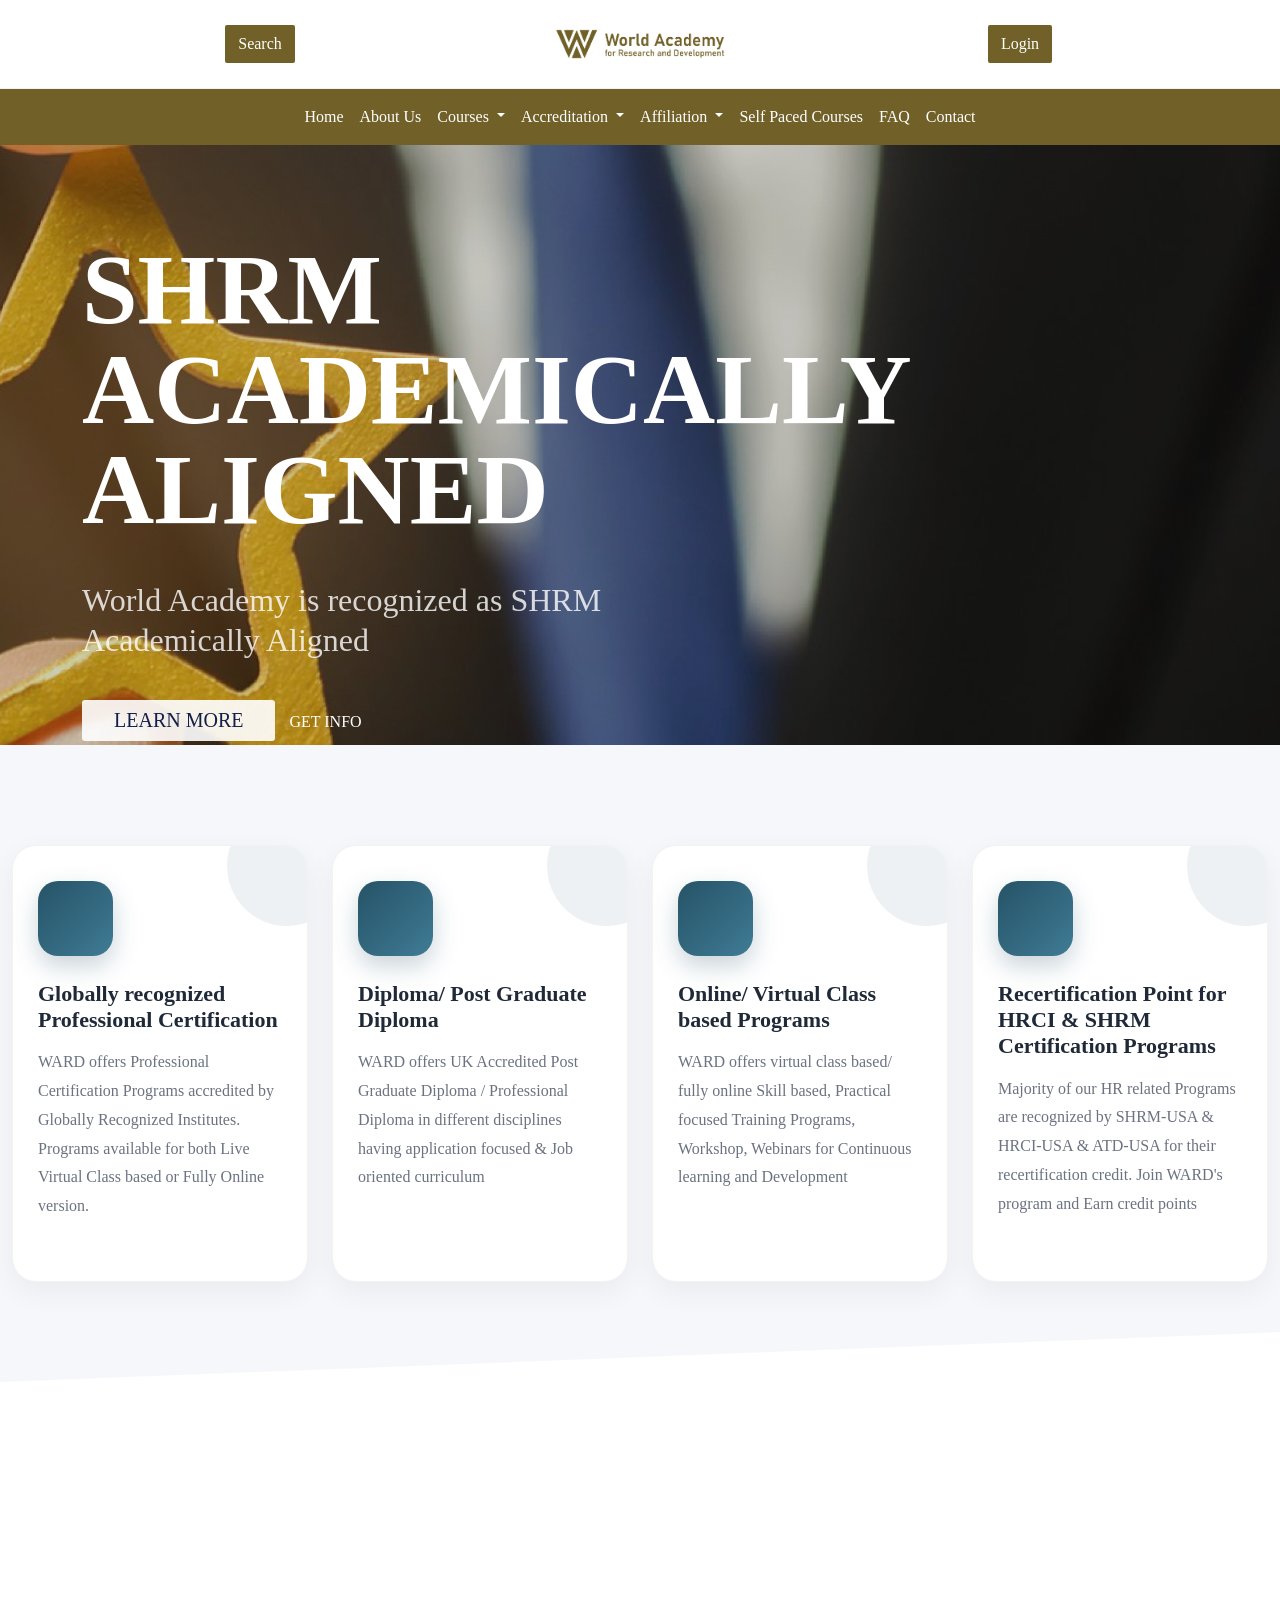
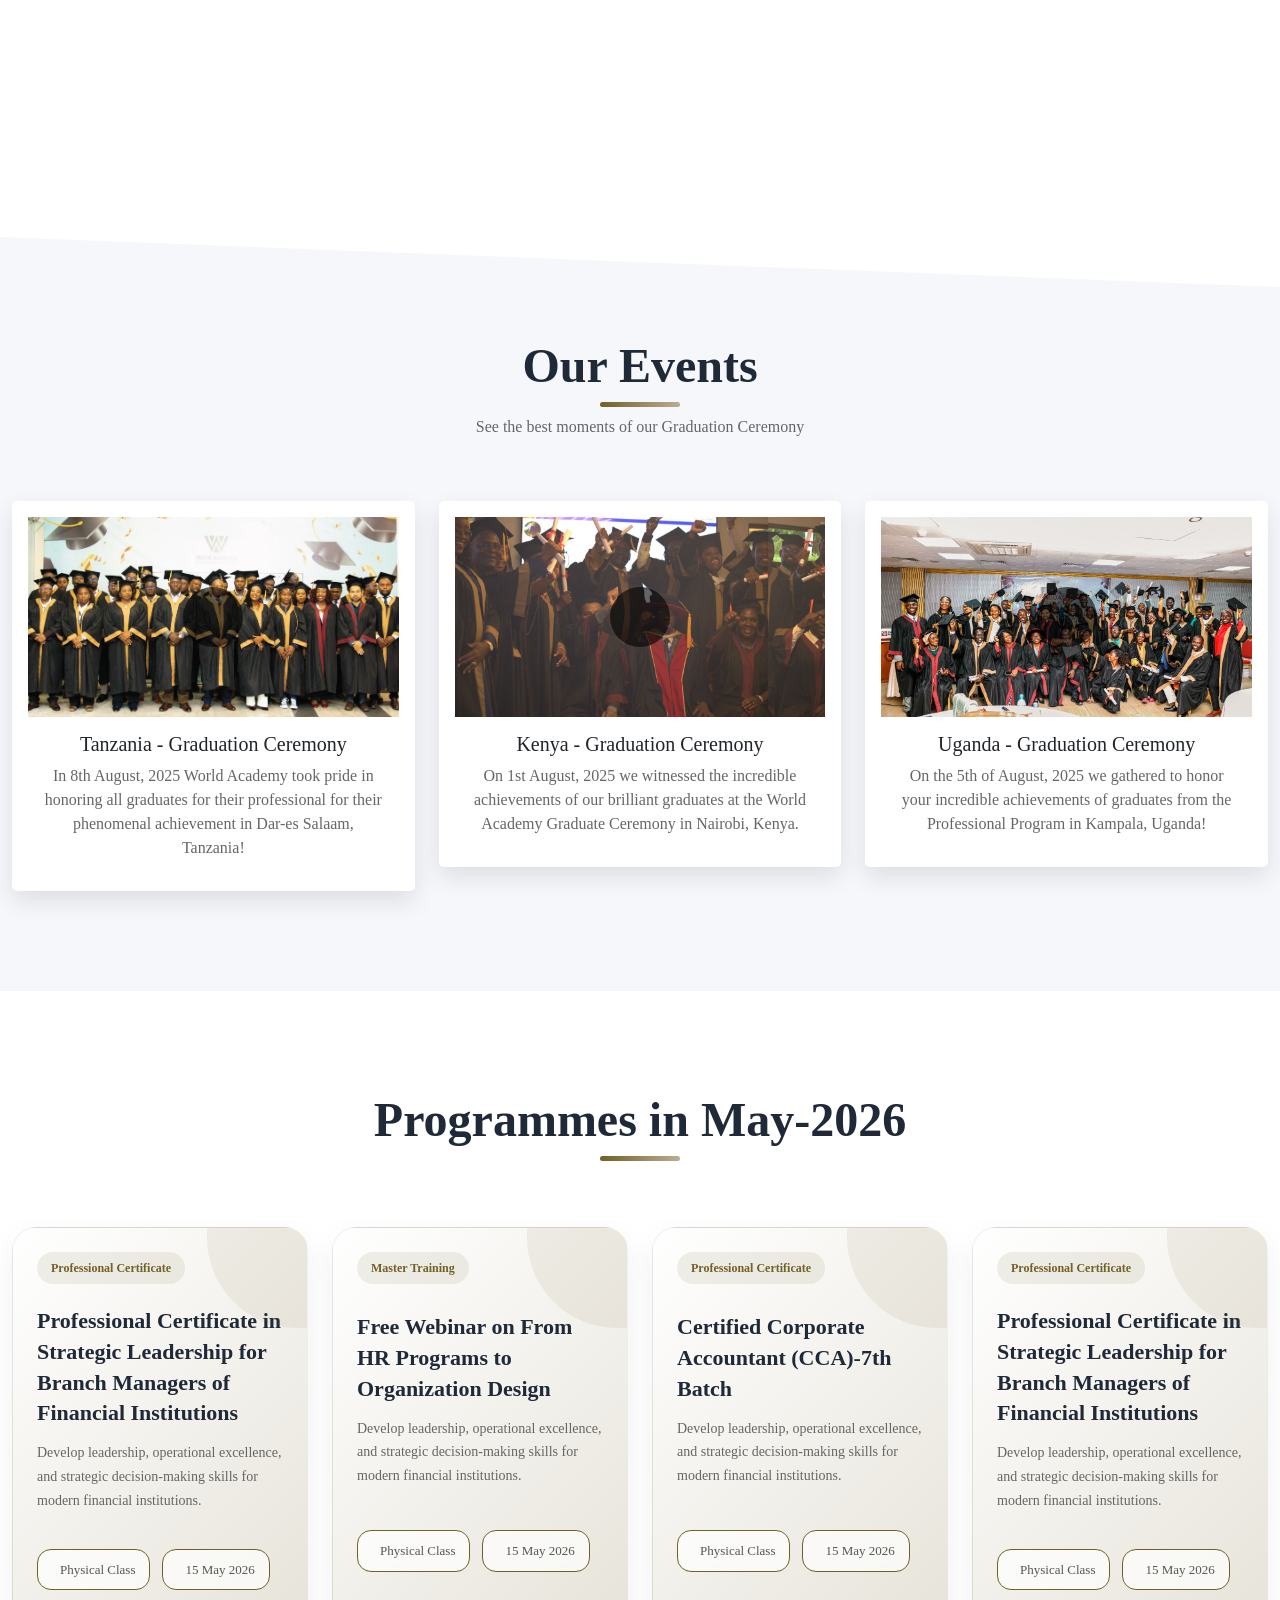
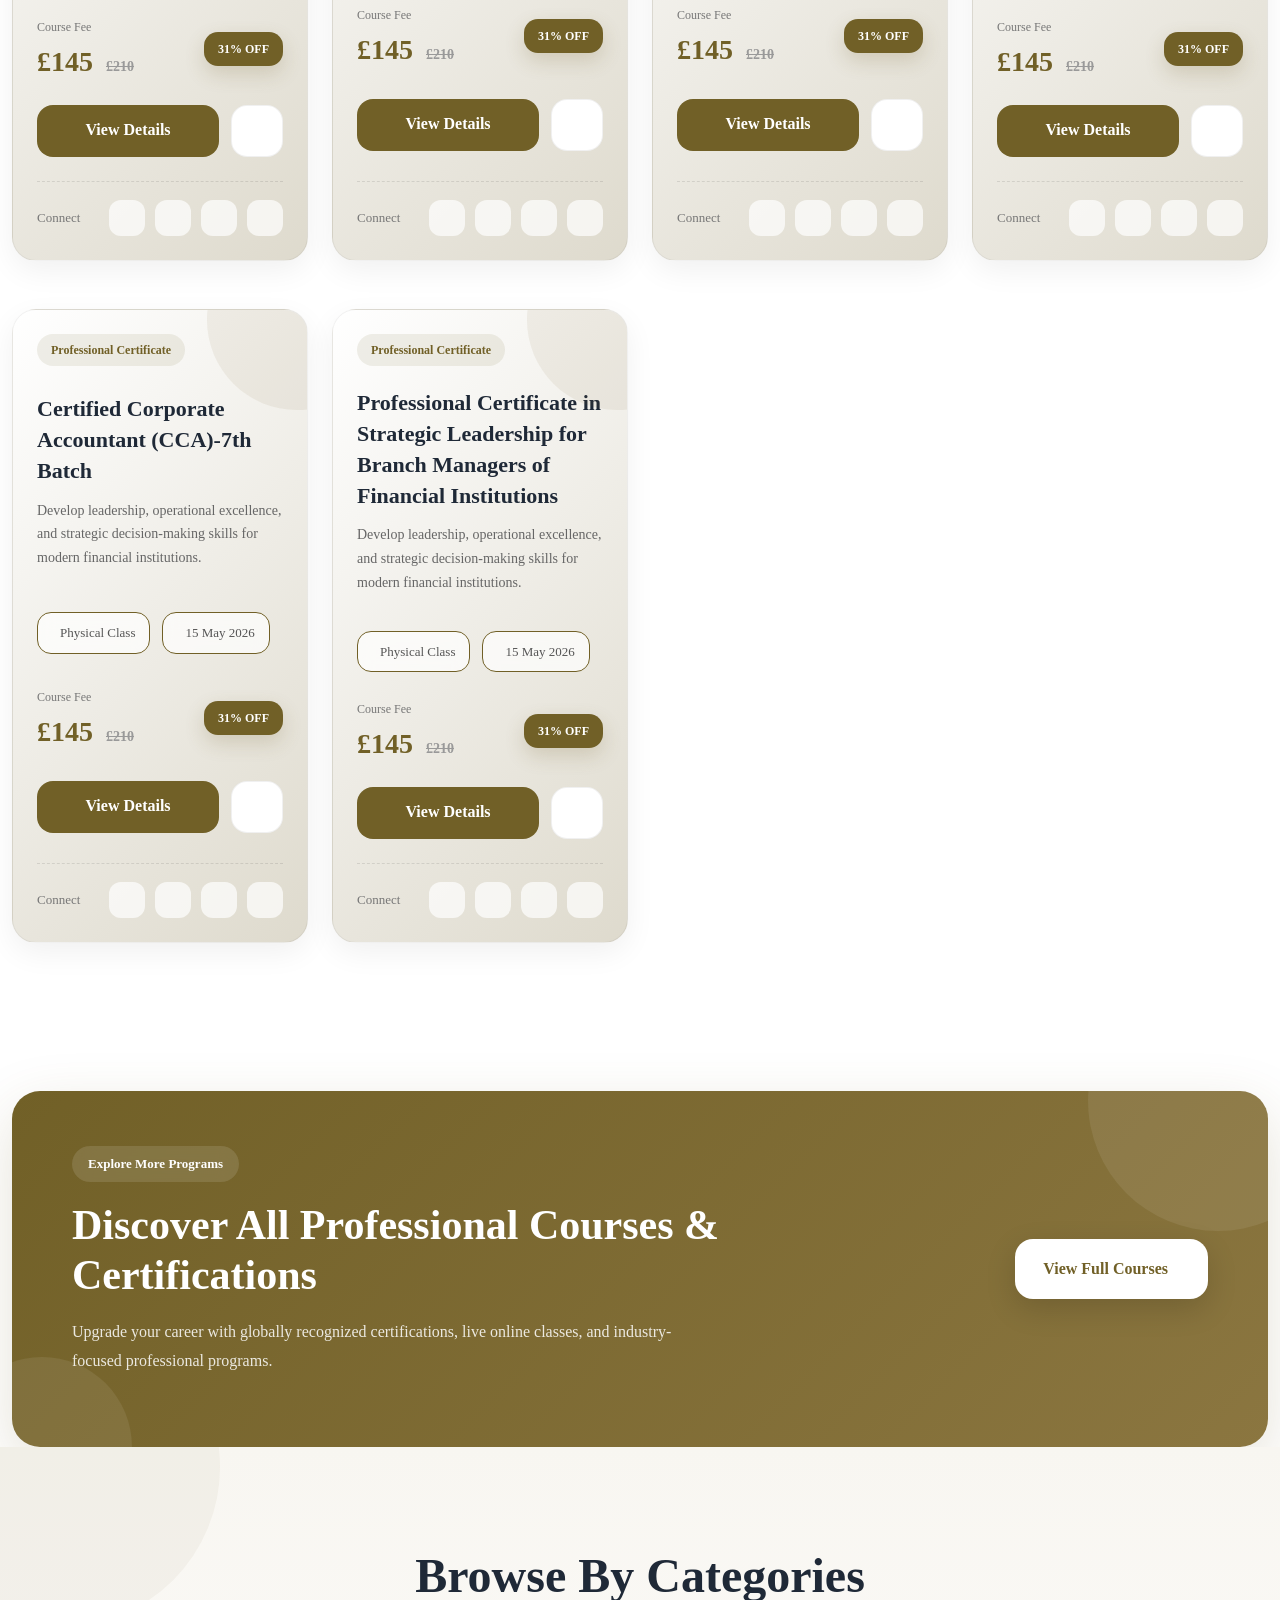
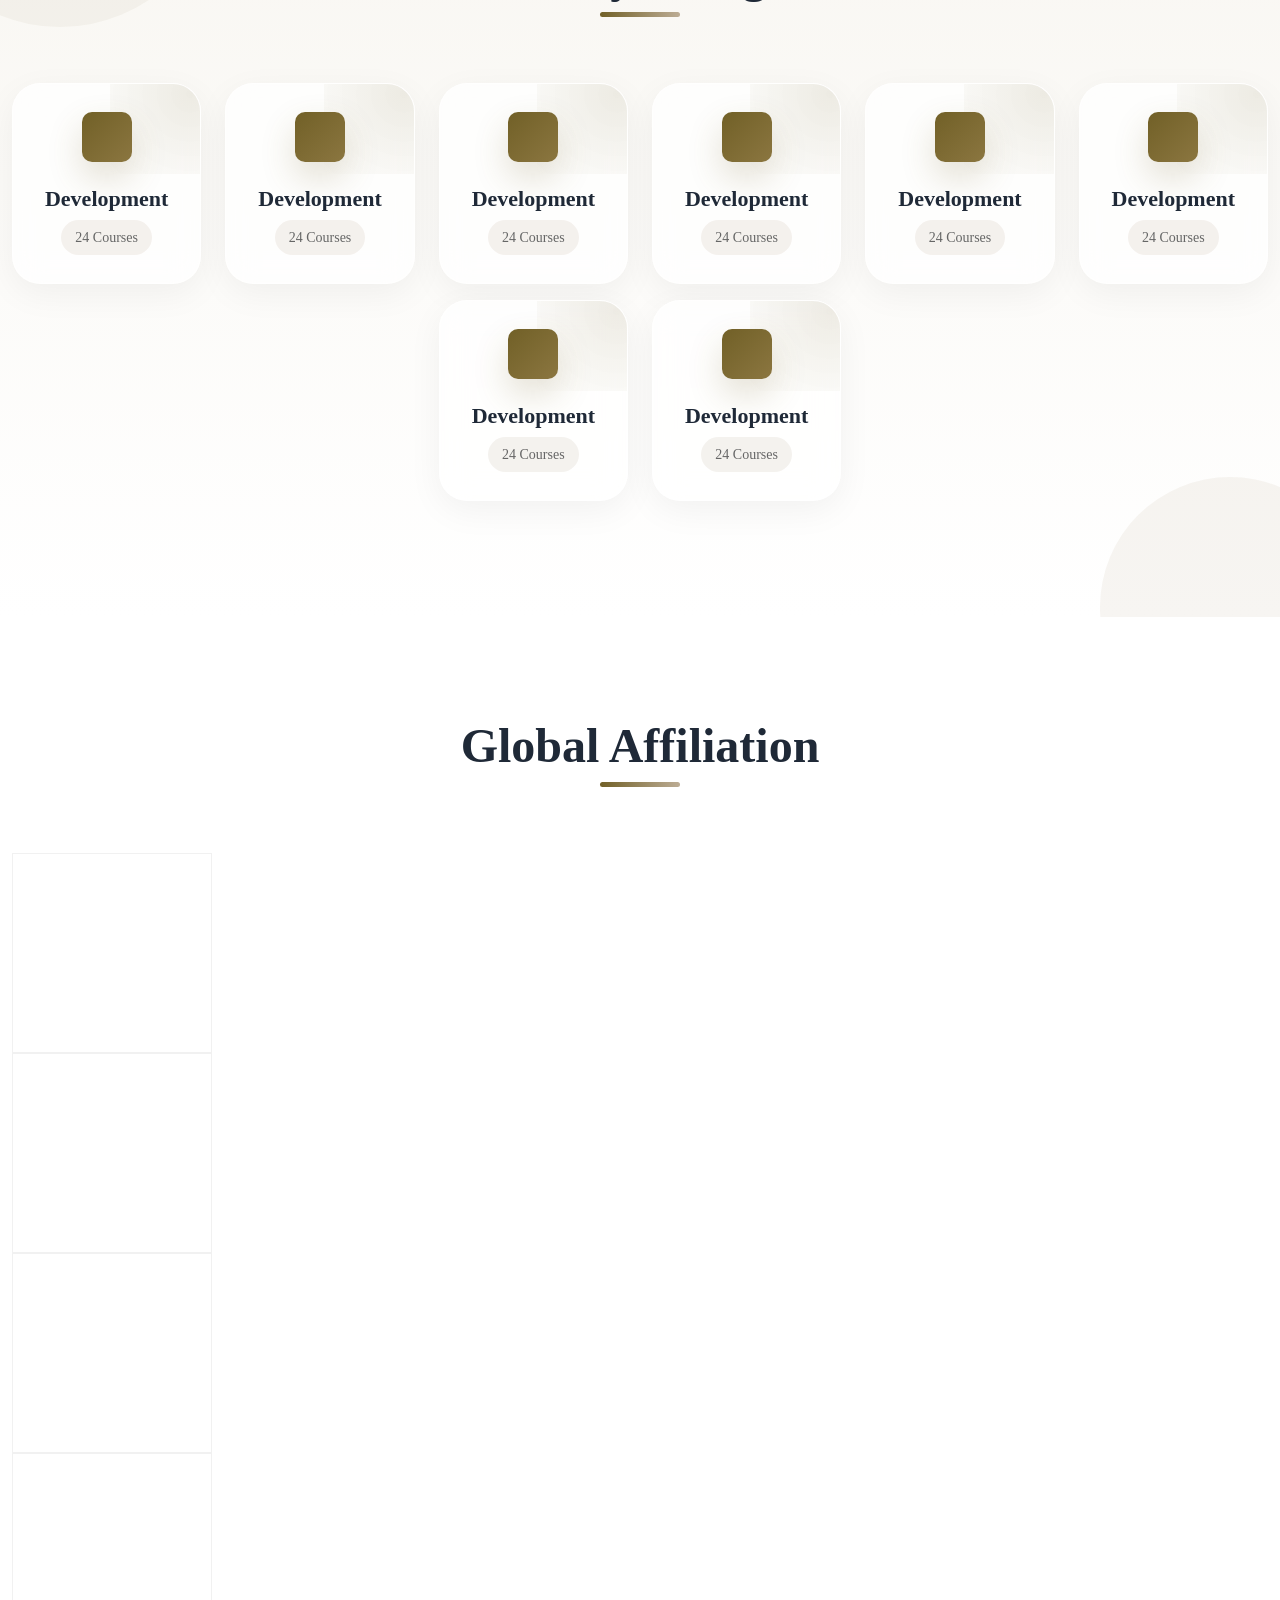
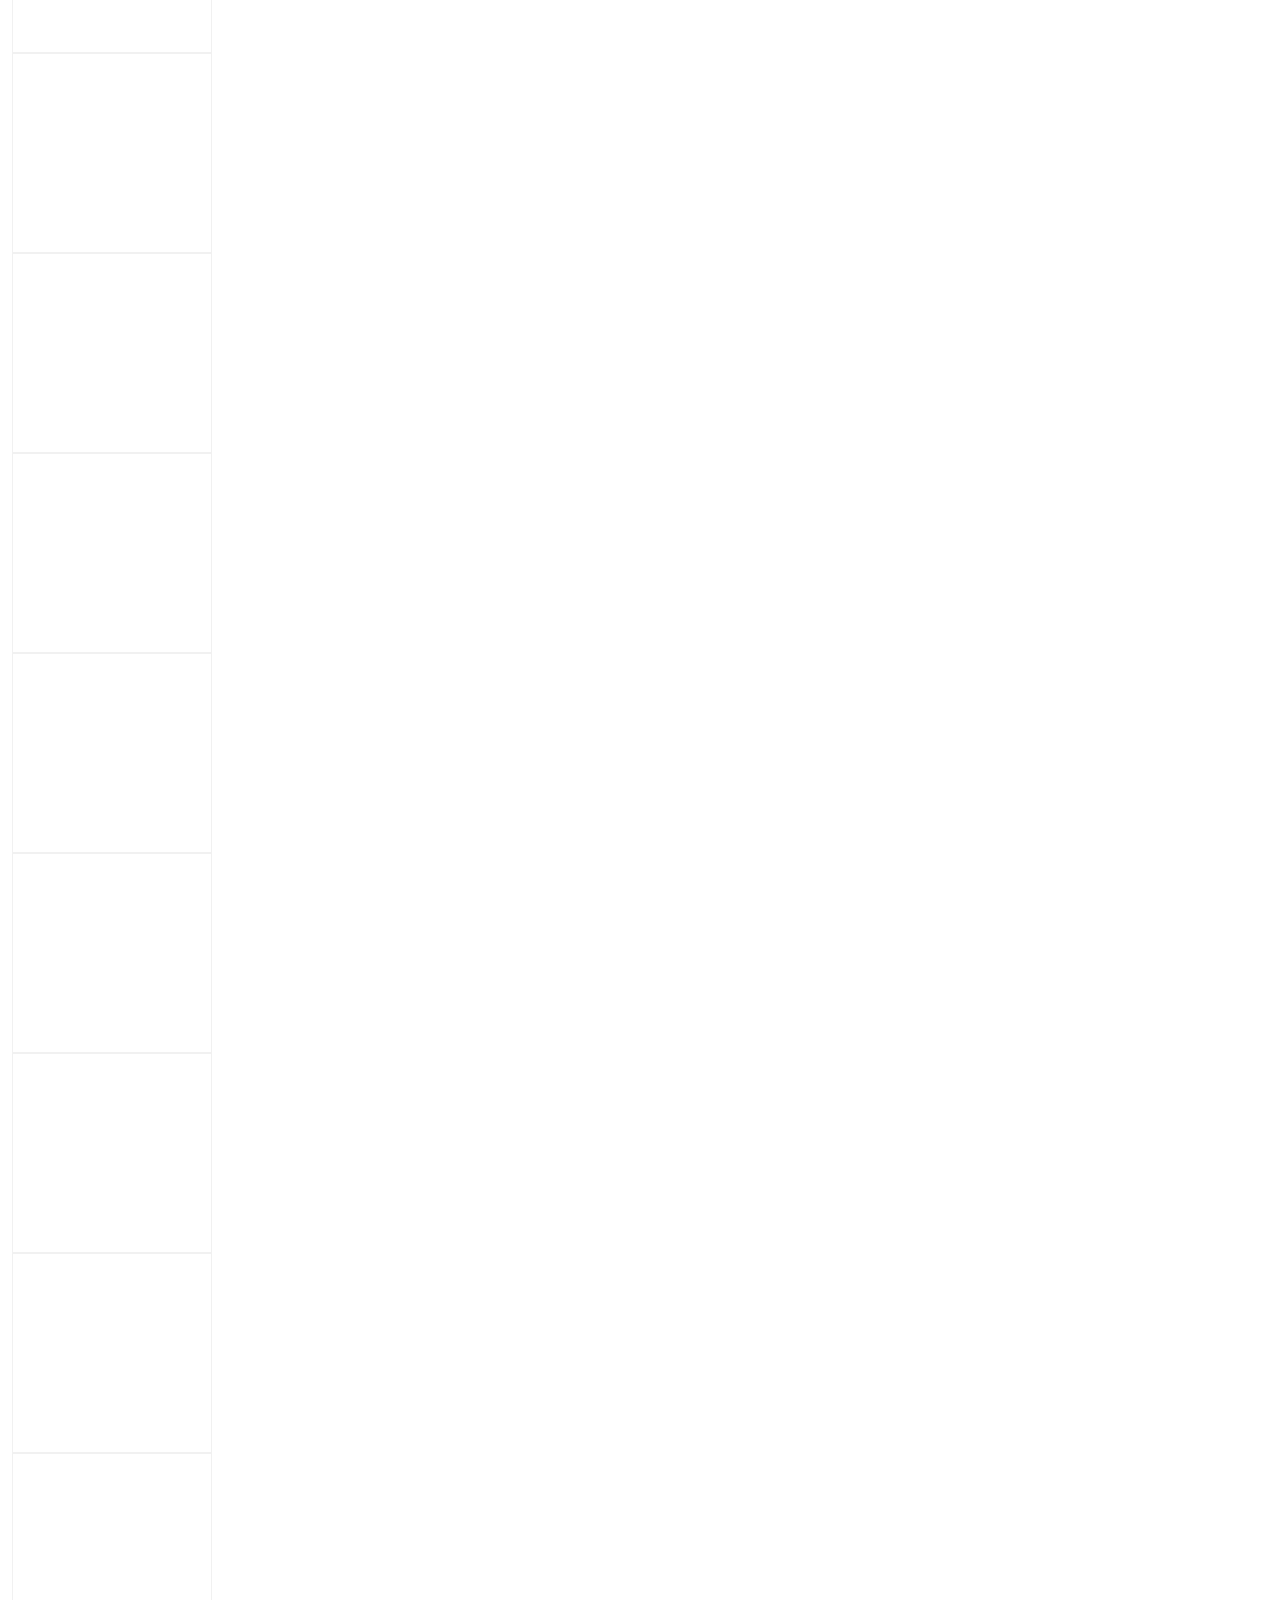
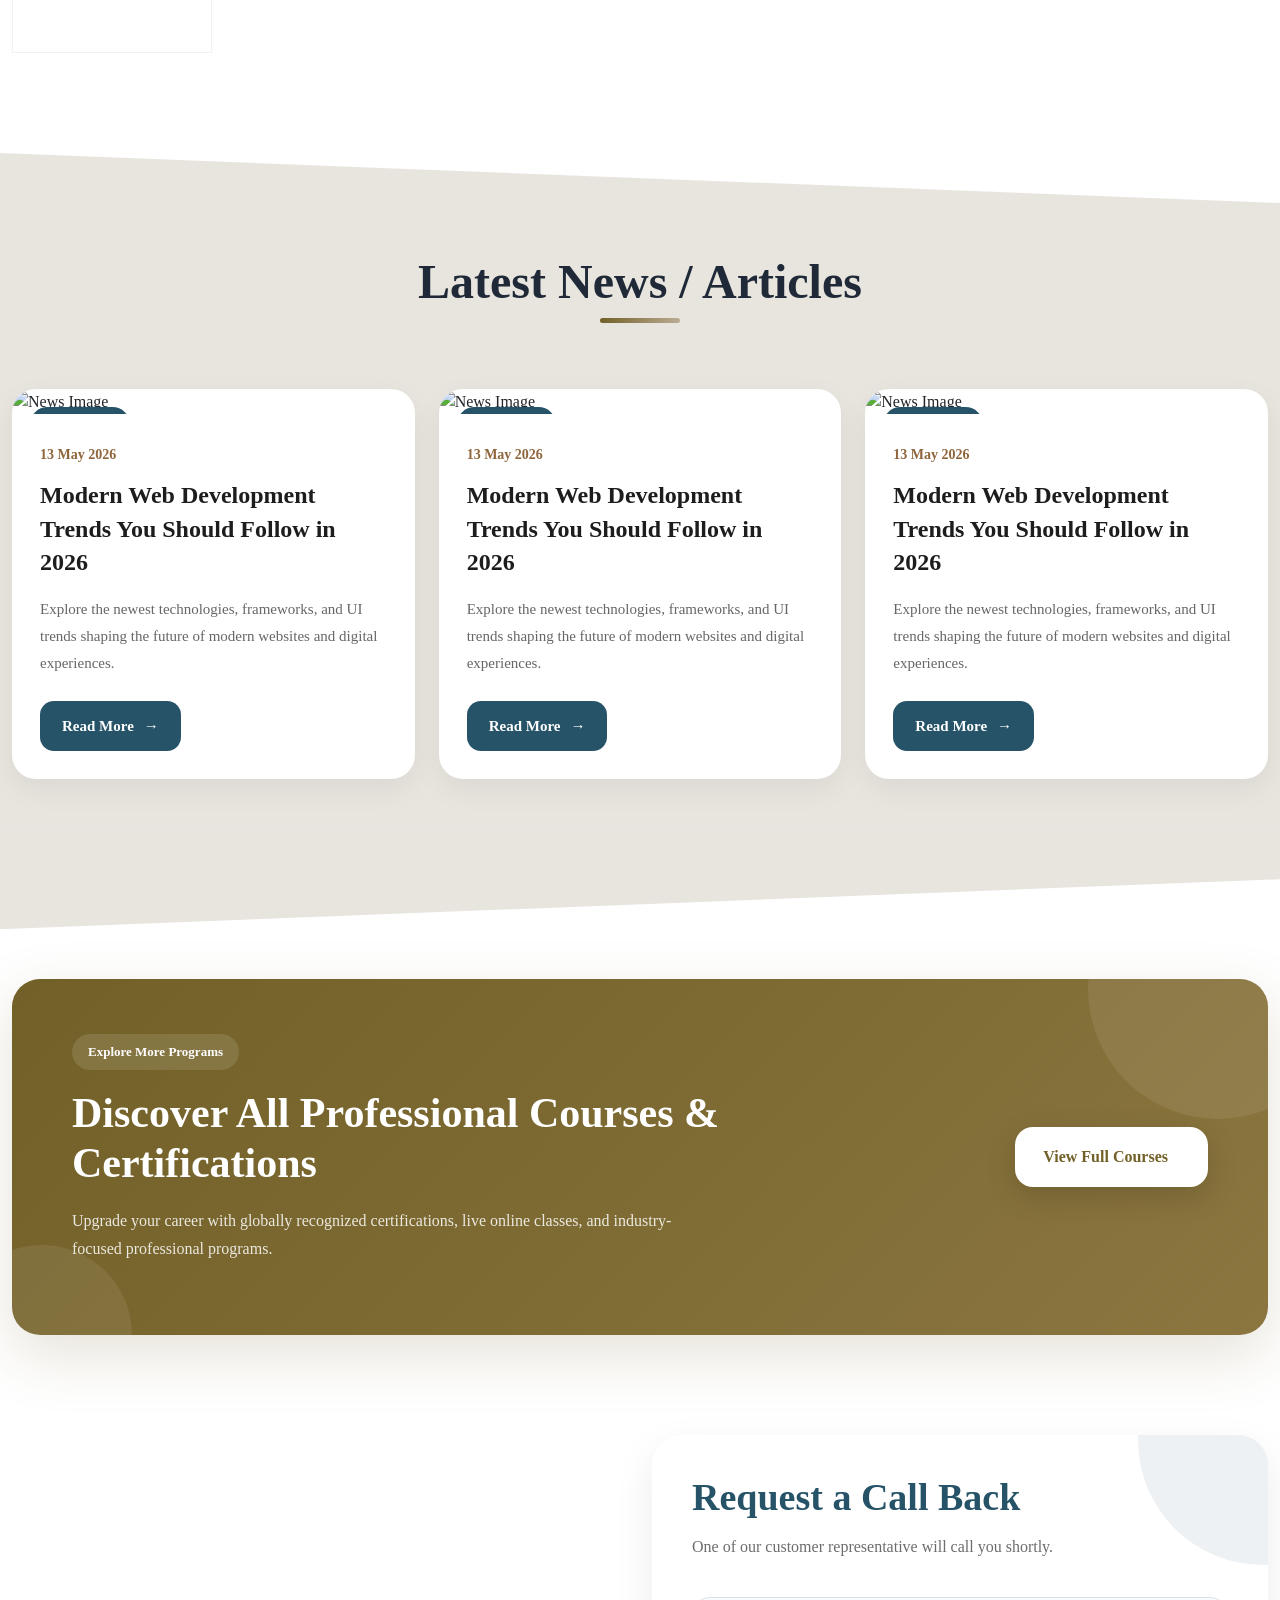
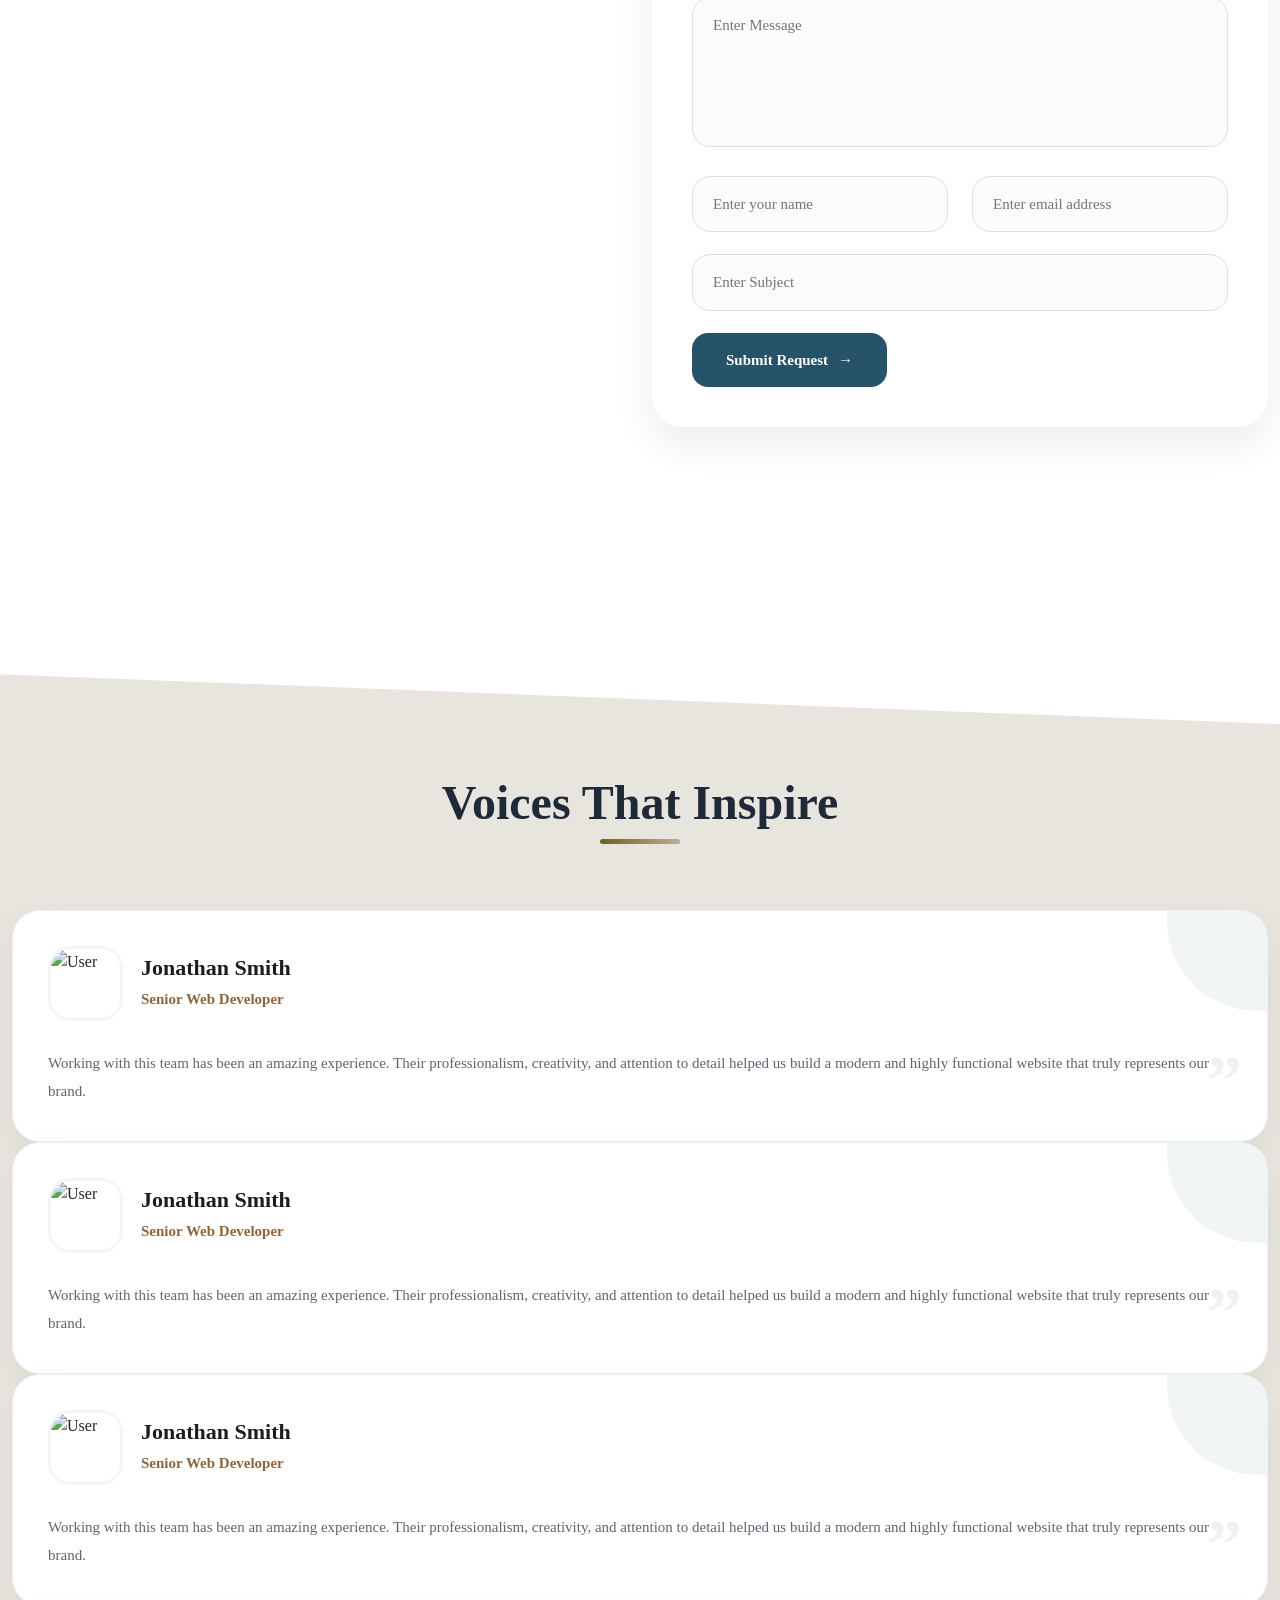
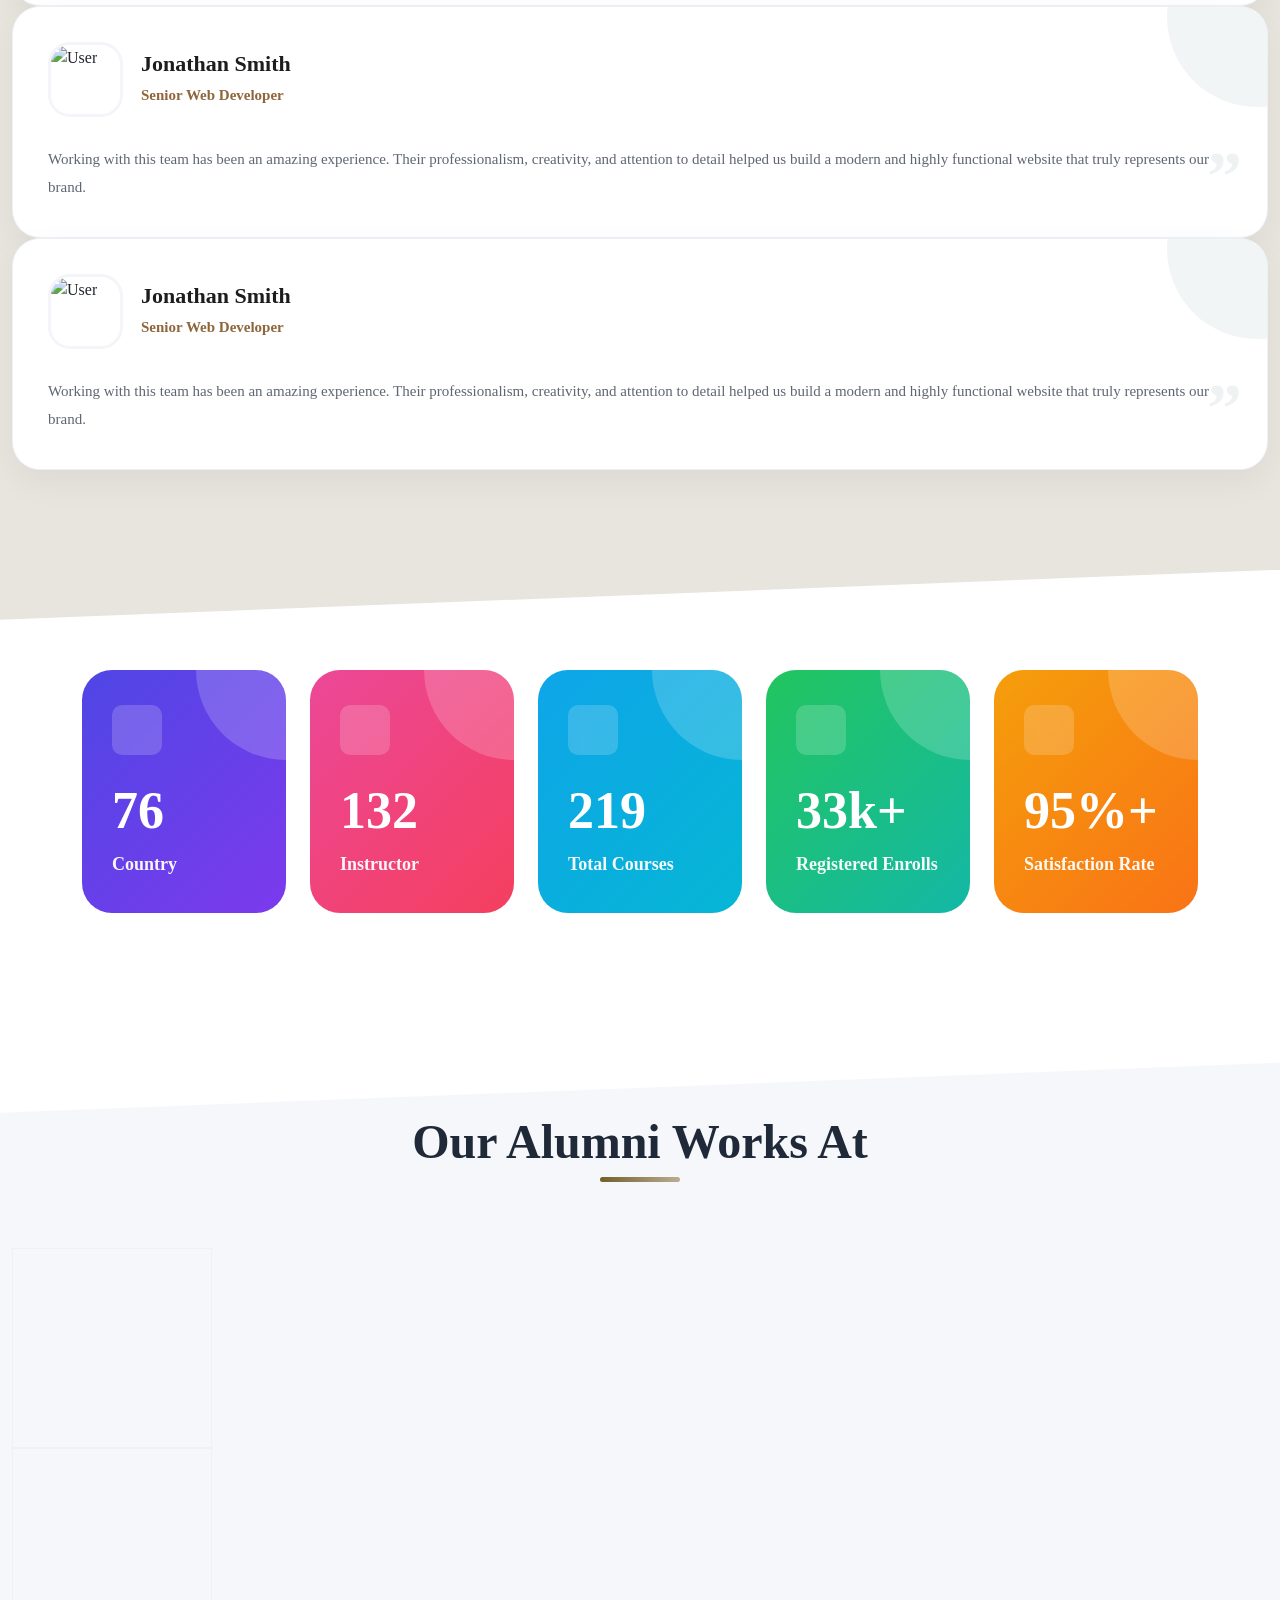
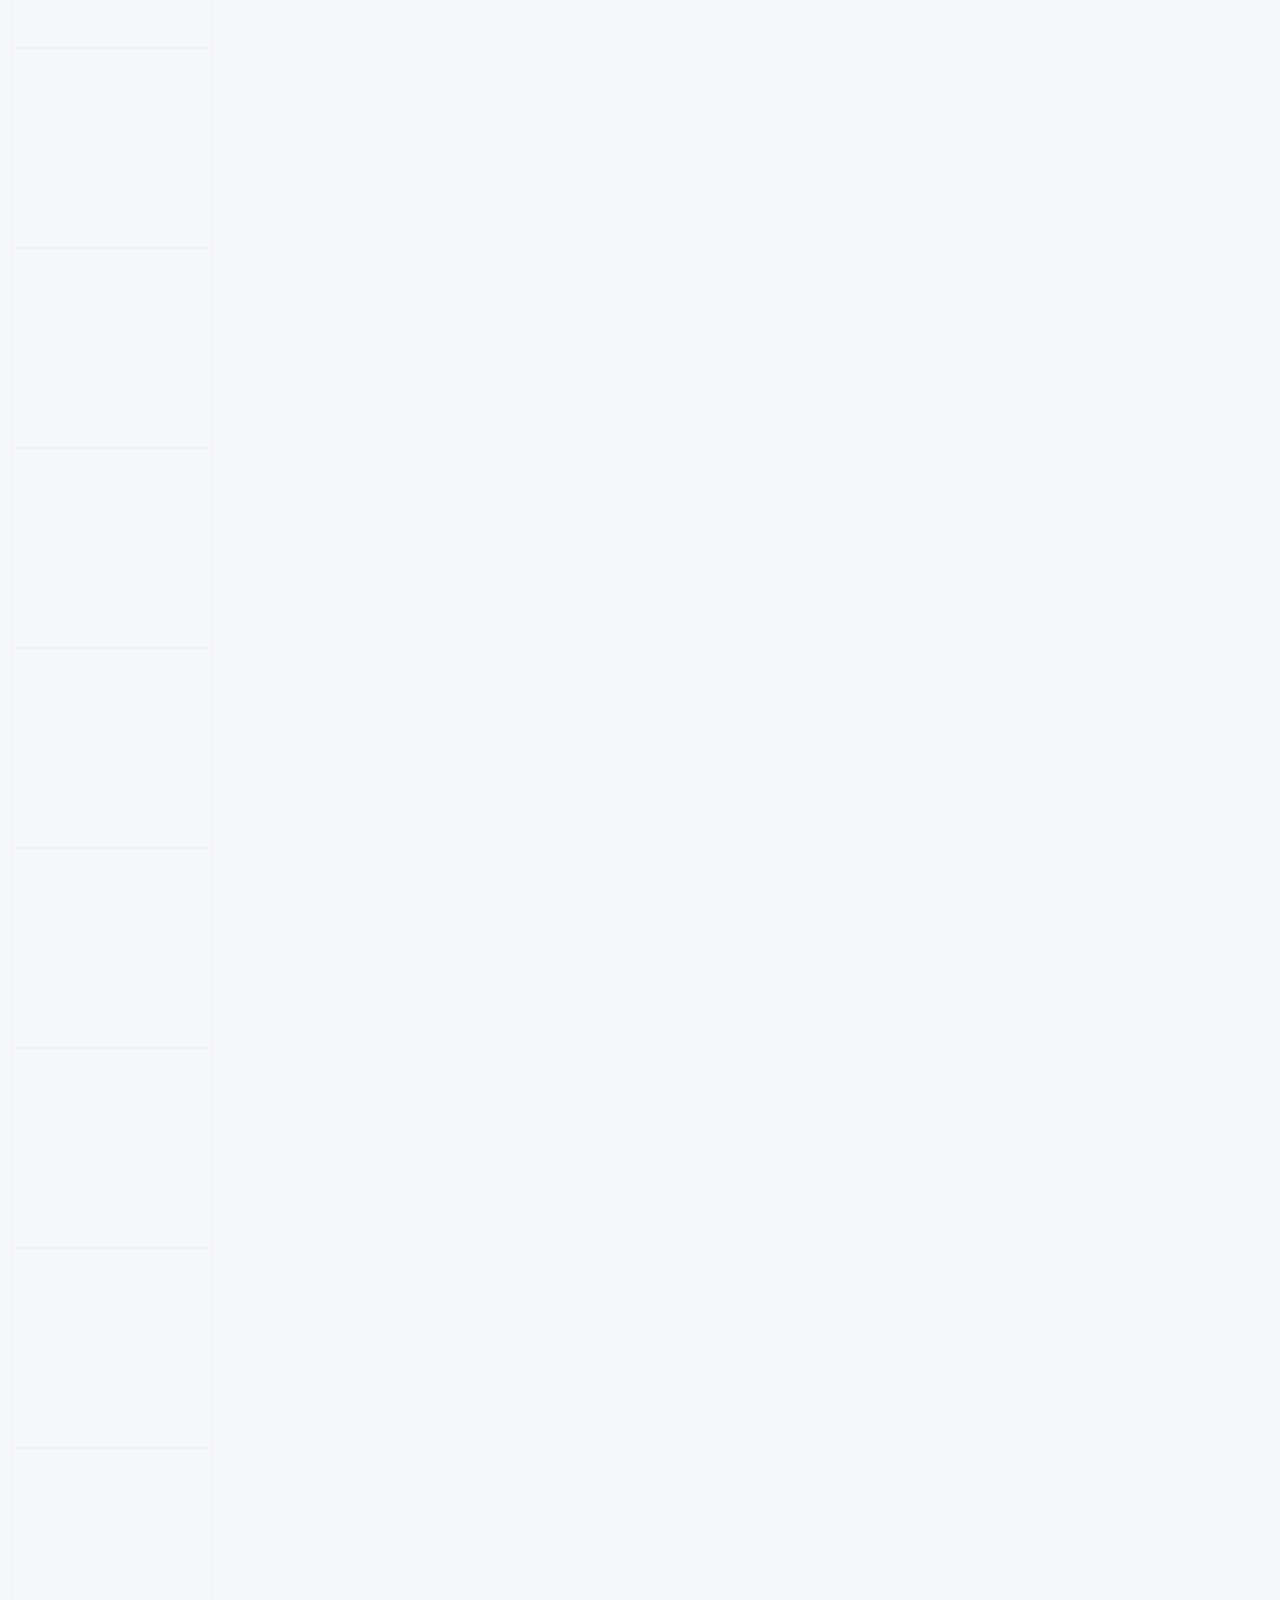
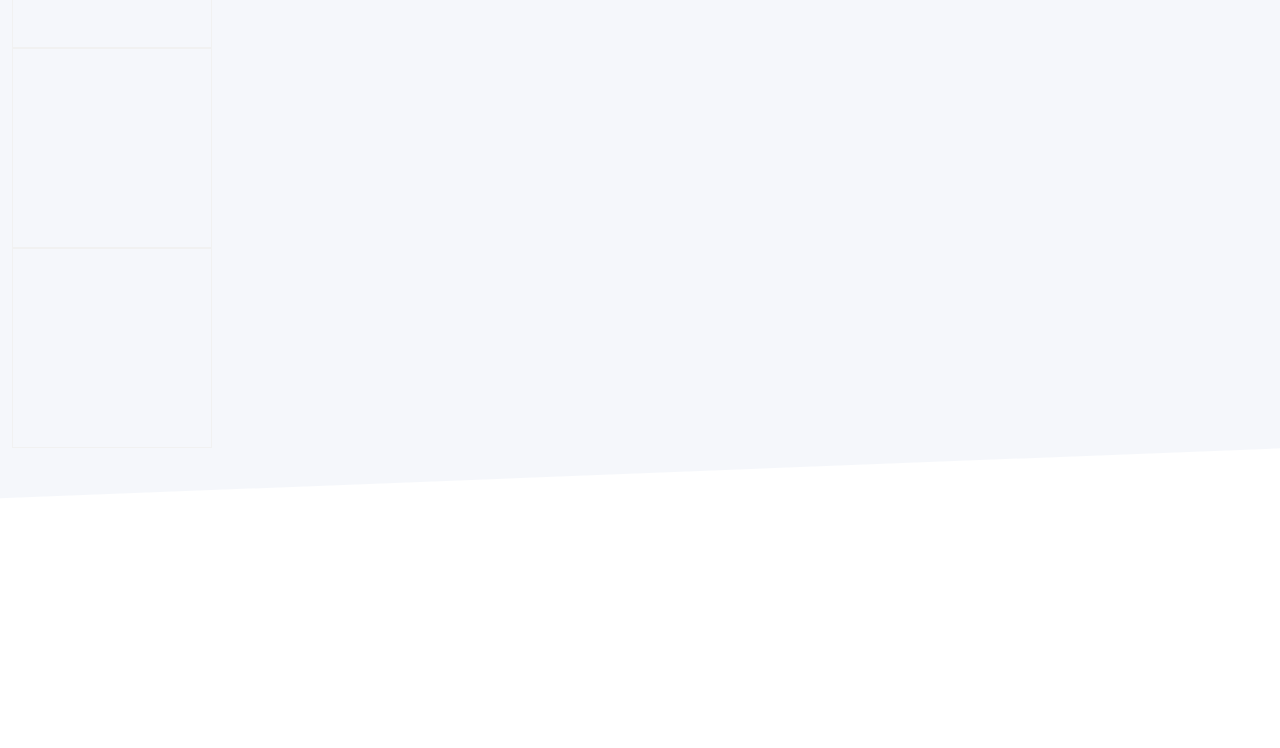
==== index.html @ 89fb9189 "Done some section on homepage" ====
<!DOCTYPE html>
<html lang="en">
<head>
    <meta charset="UTF-8">
    <meta name="viewport" content="width=device-width, initial-scale=1.0">

    <!-- fonts -->
    <link rel="preconnect" href="https://fonts.googleapis.com">
    <link rel="preconnect" href="https://fonts.gstatic.com" crossorigin>
    <link href="https://fonts.googleapis.com/css2?family=Google+Sans+Flex:opsz,wght@6..144,1..1000&display=swap" rel="stylesheet">

    <!-- fontawesom -->
    <link rel="stylesheet" href="https://cdnjs.cloudflare.com/ajax/libs/font-awesome/7.0.1/css/all.min.css" integrity="sha512-2SwdPD6INVrV/lHTZbO2nodKhrnDdJK9/kg2XD1r9uGqPo1cUbujc+IYdlYdEErWNu69gVcYgdxlmVmzTWnetw==" crossorigin="anonymous" referrerpolicy="no-referrer" />

    <!-- bootstrap -->
    <link href="https://cdn.jsdelivr.net/npm/bootstrap@5.3.8/dist/css/bootstrap.min.css" rel="stylesheet" integrity="sha384-sRIl4kxILFvY47J16cr9ZwB07vP4J8+LH7qKQnuqkuIAvNWLzeN8tE5YBujZqJLB" crossorigin="anonymous">

    <!-- swiper -->
    <link rel="stylesheet" href="https://cdn.jsdelivr.net/npm/swiper@12/swiper-bundle.min.css"/>

    <!-- css -->
    <link rel="stylesheet" href="./css/style.css">

    <title>World Academy Homepage</title>
</head>
<body>

    <!-- ============ top nav start ============ -->

    <div class="topnav">
        <div class="container">
            <div class="row align-items-center">

                <div class="col-lg-4 col-6 text-center d-lg-block d-none order-lg-1 order-2">
                    <button type="button" class="btn button_bg_colored"> <i class="fa-solid fa-magnifying-glass"></i> Search </button>
                </div>

                <div class="col-lg-4 text-center order-lg-2 order-1">
                    <a href="#"><img class="main-logo" src="./images/New and Final Logo.png" alt=""></a>
                </div>

                <div class="col-lg-4 col-12 text-center order-lg-3 order-3">
                    <a href="#" class="btn button_bg_colored"><i class="fa-solid fa-arrow-right-to-bracket"></i> Login</a>
                </div>

            </div>
        </div>
    </div>

    <!-- ============ top nav end ============ -->

    <!-- ============ main nav start ============ -->

    <nav class="navbar navbar-expand-lg main-nav sticky-top">
        <div class="container-fluid">

            <button type="button" class="btn button_bg_colored d-lg-none d-block"> <i class="fa-solid fa-magnifying-glass"></i> Search </button>

            <button class="navbar-toggler ms-auto text-white fs-1" type="button" data-bs-toggle="collapse" data-bs-target="#navbarSupportedContent" aria-controls="navbarSupportedContent" aria-expanded="false" aria-label="Toggle navigation">
                <i class="fa-solid fa-bars"></i>
            </button>

            <div class="collapse navbar-collapse" id="navbarSupportedContent">

                <ul class="navbar-nav mx-auto mb-2 mb-lg-0">

                    <li class="nav-item">
                        <a class="nav-link active text-white" href="#">Home</a>
                    </li>

                    <li class="nav-item">
                        <a class="nav-link text-white" href="#">About Us</a>
                    </li>

                    <li class="nav-item dropdown">
                        <a class="nav-link dropdown-toggle text-white" href="#" role="button" data-bs-toggle="dropdown" aria-expanded="false">
                            Courses
                        </a>
                        <ul class="dropdown-menu">
                            <li><a class="dropdown-item" href="#">Action</a></li>
                            <li><a class="dropdown-item" href="#">Another action</a></li>
                        </ul>
                    </li>

                    <li class="nav-item dropdown">
                        <a class="nav-link dropdown-toggle text-white" href="#" role="button" data-bs-toggle="dropdown" aria-expanded="false">
                            Accreditation
                        </a>
                        <ul class="dropdown-menu">
                            <li><a class="dropdown-item" href="#">Action</a></li>
                            <li><a class="dropdown-item" href="#">Another action</a></li>
                        </ul>
                    </li>

                    <li class="nav-item dropdown">
                        <a class="nav-link dropdown-toggle text-white" href="#" role="button" data-bs-toggle="dropdown" aria-expanded="false">
                            Affiliation
                        </a>
                        <ul class="dropdown-menu">
                            <li><a class="dropdown-item" href="#">Partner</a></li>
                            <li><a class="dropdown-item" href="#">Trainer</a></li>
                        </ul>
                    </li>

                    <li class="nav-item">
                        <a class="nav-link text-white" href="#">Self Paced Courses</a>
                    </li>

                    <li class="nav-item">
                        <a class="nav-link text-white" href="#">FAQ</a>
                    </li>
                    
                    <li class="nav-item">
                        <a class="nav-link text-white" href="#">Contact</a>
                    </li>

                </ul>

            </div>
        </div>
    </nav>

    <!-- ============ main nav end ============ -->

    <!-- ============ Hero Banner Area Start ============ -->
    <!-- start of hero -->
    <section class="hero-slider hero-style">
        <div class="swiper-container">
            <div class="swiper-wrapper">

                <div class="swiper-slide">
                    <div class="slide-inner slide-bg-image" style="background: linear-gradient(rgba(0,0, 0, 0.2), rgba(0,0, 0, 0.2)) , url(./images/hero-img1.webp); background-size: cover; background-position: center; background-repeat: no-repeat; width: 100%; height: auto; padding-bottom: 30px;">
                    <div class="container">
                        <div data-swiper-parallax="300" class="slide-title">
                        <h2>GRADUATION CEREMONY UGANDA</h2>
                        </div>
                        <div data-swiper-parallax="400" class="slide-text">
                        <p>Want to see your kid become more expressive?</p>
                        </div>
                        <div class="clearfix"></div>
                        <div data-swiper-parallax="500" class="slide-btns">
                        <a href="#" class="theme-btn-s2">Register now</a>
                        <a href="#" class="theme-btn-s3"><i class="fas fa-chevron-circle-right"></i> Get Info</a>
                        </div>
                    </div>
                    </div>
                    <!-- end slide-inner -->
                </div>
                <!-- end swiper-slide -->

                <div class="swiper-slide">
                    <div class="slide-inner slide-bg-image" style="background: linear-gradient(rgba(0,0, 0, 0.2), rgba(0,0, 0, 0.2)) , url(./images/hero-img2.webp); background-size: cover; background-position: center; background-repeat: no-repeat; height: auto; padding-bottom: 30px;">
                    <div class="container">
                        <div data-swiper-parallax="300" class="slide-title">
                        <h2>GRADUATION CEREMONY TANZANIA</h2>
                        </div>
                        <div data-swiper-parallax="400" class="slide-text">
                        <p>Want to see your kid become more expressive?</p>
                        </div>
                        <div class="clearfix"></div>
                        <div data-swiper-parallax="500" class="slide-btns">
                        <a href="#" class="theme-btn-s2">Register now</a>
                        <a href="#" class="theme-btn-s3"><i class="fas fa-chevron-circle-right"></i>Get Info</a>
                        </div>
                    </div>
                    </div>
                    <!-- end slide-inner -->
                </div>
                <!-- end swiper-slide -->

                <div class="swiper-slide">
                    <div class="slide-inner slide-bg-image" style="background: linear-gradient(rgba(0,0, 0, 0.2), rgba(0,0, 0, 0.2)) , url(./images/hero-img3.png); background-size: cover; background-position: center; background-repeat: no-repeat; height: auto; padding-bottom: 30px;">
                    <div class="container">
                        <div data-swiper-parallax="300" class="slide-title">
                        <h2>SHRM ACADEMICALLY ALIGNED</h2>
                        </div>
                        <div data-swiper-parallax="400" class="slide-text">
                        <p>World Academy is recognized as SHRM Academically Aligned</p>
                        </div>
                        <div class="clearfix"></div>
                        <div data-swiper-parallax="500" class="slide-btns">
                        <a href="#" class="theme-btn-s2">Learn More</a>
                        <a href="#" class="theme-btn-s3"><i class="fas fa-chevron-circle-right"></i>Get Info</a>
                        </div>
                    </div>
                    </div>
                    <!-- end slide-inner -->
                </div>
                <!-- end swiper-slide -->

            </div>
            <!-- end swiper-wrapper -->

            <!-- swipper controls -->
            <div class="swiper-pagination"></div>
            <div class="swiper-button-next"></div>
            <div class="swiper-button-prev"></div>
        </div>
    </section>
    <!-- end of hero slider -->
    <!-- ============ Hero Banner Area End ============ -->


    <!-- ============ Hero Content Area Start ============ -->
    <section class="section-padding hero-content">
        <div class="container-fluid">
            <div class="row g-4">

                <div class="col-md-6 col-lg-3">
                    <div class="hero-card">
                        <div class="icon text-white">
                            <i class="fa-solid fa-graduation-cap"></i>
                        </div>

                        <h4>Globally recognized Professional Certification</h4>

                        <p>
                            WARD offers Professional Certification Programs accredited by Globally Recognized Institutes. Programs available for both Live Virtual Class based or Fully Online version.
                        </p>

                    </div>
                </div>

                <div class="col-md-6 col-lg-3">
                    <div class="hero-card">
                        <div class="icon text-white">
                            <i class="fa-solid fa-globe"></i>
                        </div>

                        <h4>Diploma/ Post Graduate Diploma</h4>

                        <p>
                           WARD offers UK Accredited Post Graduate Diploma / Professional Diploma in different disciplines having application focused & Job oriented curriculum
                        </p>

                    </div>
                </div>

                <div class="col-md-6 col-lg-3">
                    <div class="hero-card">
                        <div class="icon text-white">
                            <i class="fa-solid fa-laptop"></i>
                        </div>

                        <h4>Online/ Virtual Class based Programs</h4>

                        <p>
                            WARD offers virtual class based/ fully online Skill based, Practical focused Training Programs, Workshop, Webinars for Continuous learning and Development
                        </p>

                    </div>
                </div>

                <div class="col-md-6 col-lg-3">
                    <div class="hero-card">
                        <div class="icon text-white">
                            <i class="fa-solid fa-user-tie"></i>
                        </div>

                        <h4>Recertification Point for HRCI & SHRM Certification Programs</h4>

                        <p>
                           Majority of our HR related Programs are recognized by SHRM-USA & HRCI-USA & ATD-USA  for their recertification credit. Join WARD's program and Earn credit points
                        </p>

                    </div>
                </div>

            </div>
        </div>
        <div class="left-down-shape"></div>
    </section>
    <!-- ============ Hero Content Area End ============ -->

    <section class="home-video position-relative">
        <div class="container text-center mt-5">
            <iframe 
                src="https://player.vimeo.com/video/1112535717?autoplay=1&muted=1&loop=1&background=1" 
                frameborder="0" 
                allow="autoplay; fullscreen" 
                allowfullscreen
            ></iframe>
        </div>
        <div class="left-upside-down-shape" style="background: #fff;"></div>
    </section>
    
    <!-- ============ Events Area Start ============ -->
    <section class="our_events section-padding">
        
        <div class="container-fluid">
            <div class="section-title">
                <h3>Our Events</h3>
                <p>See the best moments of our Graduation Ceremony</p>
            </div>

            <div class="row mt-5">

                <div class="col-lg-4 col-md-6">
                    <!-- Card -->
                    <div class="video-card text-center p-3">
                        <div class="video-thumb">
                            <img src="./images/hero-img2.webp" alt="Thumbnail">

                            <!-- Play Button -->
                            <button class="play-btn bg-color-primary" data-bs-toggle="modal" data-bs-target="#videoModal"
                            onclick="openVideo('https://player.vimeo.com/video/1112661282?badge=0&autopause=0&player_id=0&app_id=58479&autoplay=1&muted=1')">
                                <i class="fa-solid fa-play"></i>
                            </button>
                        </div>

                        <div class="video-content">
                            <h5>Tanzania - Graduation Ceremony</h5>
                            <p class="fs-6">
                                In 8th August, 2025 World Academy took pride in honoring all graduates for their professional for their phenomenal achievement in Dar-es Salaam, Tanzania!
                            </p>
                        </div>
                    </div>

                    <!-- Modal -->
                    <div class="modal fade" id="videoModal" tabindex="-1">
                        <div class="modal-dialog modal-dialog-centered modal-lg">
                            <div class="modal-content bg-dark">
                                <div class="modal-body p-0">
                                    <iframe id="videoFrame" width="100%" height="400"
                                    src=""
                                    frameborder="0"
                                    allow="autoplay; encrypted-media"
                                    allowfullscreen>
                                    </iframe>
                                </div>
                            </div>
                        </div>
                    </div>
                </div>

                <div class="col-lg-4 col-md-6">
                    <!-- Card -->
                    <div class="video-card text-center p-3">
                        <div class="video-thumb">
                            <img src="./images/kenya grad.jpg" alt="Thumbnail">

                            <!-- Play Button -->
                            <button class="play-btn bg-color-primary" data-bs-toggle="modal" data-bs-target="#videoModal"
                            onclick="openVideo('https://player.vimeo.com/video/1112664427?badge=0&autopause=0&player_id=0&app_id=58479&autoplay=1&muted=1')">
                                <i class="fa-solid fa-play"></i>
                            </button>
                        </div>

                        <div class="video-content">
                            <h5>Kenya - Graduation Ceremony</h5>
           
                            <p class="fs-6">On 1st August, 2025 we witnessed the incredible achievements of our brilliant graduates at the World Academy Graduate Ceremony in Nairobi, Kenya.</p>
                        </div>
                    </div>

                    <!-- Modal -->
                    <div class="modal fade" id="videoModal" tabindex="-1">
                        <div class="modal-dialog modal-dialog-centered modal-lg">
                            <div class="modal-content bg-dark">
                                <div class="modal-body p-0">
                                    <iframe id="videoFrame" width="100%" height="400"
                                    src=""
                                    frameborder="0"
                                    allow="autoplay; encrypted-media"
                                    allowfullscreen>
                                    </iframe>
                                </div>
                            </div>
                        </div>
                    </div>
                </div>

                <div class="col-lg-4 col-md-6">
                    <!-- Card -->
                    <div class="video-card text-center p-3">
                        <div class="video-thumb">
                            <img src="./images/uganda grad.jpg" alt="Thumbnail">

                            <!-- Play Button -->
                            <button class="play-btn bg-color-primary" data-bs-toggle="modal" data-bs-target="#videoModal"
                            onclick="openVideo('https://player.vimeo.com/video/1112668552?badge=0&autopause=0&player_id=0&app_id=58479&autoplay=1&muted=1')">
                                <i class="fa-solid fa-play"></i>
                            </button>
                        </div>

                        <div class="video-content">
                            <h5>Uganda - Graduation Ceremony</h5>
                            <p class="fs-6">
                                On the 5th of August, 2025 we gathered to honor your incredible achievements of graduates from the Professional Program in Kampala, Uganda!
                            </p>
                        </div>
                    </div>

                    <!-- Modal -->
                    <div class="modal fade" id="videoModal" tabindex="-1">
                        <div class="modal-dialog modal-dialog-centered modal-lg">
                            <div class="modal-content bg-dark">
                                <div class="modal-body p-0">
                                    <iframe id="videoFrame" width="100%" height="400"
                                    src=""
                                    frameborder="0"
                                    allow="autoplay; encrypted-media"
                                    allowfullscreen>
                                    </iframe>
                                </div>
                            </div>
                        </div>
                    </div>
                </div>

            </div>

        </div>
    </section>
    <!-- ============ Events Area End ============ -->

    <!-- ============ Programs Area Start ============ -->
    <section class="section-padding">
        <div class="container-fluid">

            <div class="section-title">
                <h3>Programmes in May-2026</h3>
            </div>


            <div class="row mt-5">

                <div class="col-lg-3 col-md-4 mb-5">

                    <div class="modern-course-card">

                        <!-- Top -->
                        <div class="card-top">

                            <span class="course-badge">
                                Professional Certificate
                            </span>

                            

                        </div>

                        <!-- Content -->
                        <div class="card-content">

                            <h3 class="course-title">
                                Professional Certificate in Strategic Leadership for Branch Managers of Financial Institutions
                            </h3>

                            <p class="course-description">
                                Develop leadership, operational excellence, and strategic decision-making skills for modern financial institutions.
                            </p>

                        </div>

                        <!-- Course Info -->
                        <div class="course-info">

                            <div class="info-item">
                                <i class="bi bi-building"></i>
                                <span>Physical Class</span>
                            </div>

                            <div class="info-item">
                                <i class="bi bi-calendar-event"></i>
                                <span>15 May 2026</span>
                            </div>

                        </div>

                        <!-- Pricing -->
                        <div class="pricing-area">

                            <div class="price-box">
                                <small>Course Fee</small>

                                <div class="price">
                                    £145
                                    <del>£210</del>
                                </div>
                            </div>

                            <div class="discount">
                                31% OFF
                            </div>

                        </div>

                        <!-- Buttons -->
                        <div class="card-actions">

                            <a href="#" class="btn-details">
                                View Details
                            </a>

                            <a href="#" class="btn-cart">
                                <i class="fa-solid fa-cart-plus"></i>
                            </a>

                        </div>

                        <!-- Footer -->
                        <div class="card-footer-social">

                            <span>Connect</span>

                            <div class="social-icons">

                                <a href="#" class="social whatsapp">
                                    <i class="fa-brands fa-square-whatsapp"></i>
                                </a>

                                <a href="#" class="social messenger">
                                    <i class="fa-brands fa-facebook-messenger"></i>
                                </a>

                                <a href="#" class="social facebook">
                                    <i class="fa-brands fa-facebook"></i>
                                </a>

                                <a href="#" class="social share">
                                    <i class="fa-solid fa-share-nodes"></i>
                                </a>

                            </div>

                        </div>

                    </div>

                </div>

                <div class="col-lg-3 col-md-4 mb-5">

                    <div class="modern-course-card">

                        <!-- Top -->
                        <div class="card-top">

                            <span class="course-badge">
                                Master Training
                            </span>

                            

                        </div>

                        <!-- Content -->
                        <div class="card-content">

                            <h3 class="course-title">
                                Free Webinar on From HR Programs to Organization Design
                            </h3>

                            <p class="course-description">
                                Develop leadership, operational excellence, and strategic decision-making skills for modern financial institutions.
                            </p>

                        </div>

                        <!-- Course Info -->
                        <div class="course-info">

                            <div class="info-item">
                                <i class="bi bi-building"></i>
                                <span>Physical Class</span>
                            </div>

                            <div class="info-item">
                                <i class="bi bi-calendar-event"></i>
                                <span>15 May 2026</span>
                            </div>

                        </div>

                        <!-- Pricing -->
                        <div class="pricing-area">

                            <div class="price-box">
                                <small>Course Fee</small>

                                <div class="price">
                                    £145
                                    <del>£210</del>
                                </div>
                            </div>

                            <div class="discount">
                                31% OFF
                            </div>

                        </div>

                        <!-- Buttons -->
                        <div class="card-actions">

                            <a href="#" class="btn-details">
                                View Details
                            </a>

                            <a href="#" class="btn-cart">
                                <i class="fa-solid fa-cart-plus"></i>
                            </a>

                        </div>

                        <!-- Footer -->
                        <div class="card-footer-social">

                            <span>Connect</span>

                            <div class="social-icons">

                                <a href="#" class="social whatsapp">
                                    <i class="fa-brands fa-square-whatsapp"></i>
                                </a>

                                <a href="#" class="social messenger">
                                    <i class="fa-brands fa-facebook-messenger"></i>
                                </a>

                                <a href="#" class="social facebook">
                                    <i class="fa-brands fa-facebook"></i>
                                </a>

                                <a href="#" class="social share">
                                    <i class="fa-solid fa-share-nodes"></i>
                                </a>

                            </div>

                        </div>

                    </div>

                </div>

                <div class="col-lg-3 col-md-4 mb-5">

                    <div class="modern-course-card">

                        <!-- Top -->
                        <div class="card-top">

                            <span class="course-badge">
                                Professional Certificate
                            </span>

                            

                        </div>

                        <!-- Content -->
                        <div class="card-content">

                            <h3 class="course-title">
                                Certified Corporate Accountant (CCA)-7th Batch
                            </h3>

                            <p class="course-description">
                                Develop leadership, operational excellence, and strategic decision-making skills for modern financial institutions.
                            </p>

                        </div>

                        <!-- Course Info -->
                        <div class="course-info">

                            <div class="info-item">
                                <i class="bi bi-building"></i>
                                <span>Physical Class</span>
                            </div>

                            <div class="info-item">
                                <i class="bi bi-calendar-event"></i>
                                <span>15 May 2026</span>
                            </div>

                        </div>

                        <!-- Pricing -->
                        <div class="pricing-area">

                            <div class="price-box">
                                <small>Course Fee</small>

                                <div class="price">
                                    £145
                                    <del>£210</del>
                                </div>
                            </div>

                            <div class="discount">
                                31% OFF
                            </div>

                        </div>

                        <!-- Buttons -->
                        <div class="card-actions">

                            <a href="#" class="btn-details">
                                View Details
                            </a>

                            <a href="#" class="btn-cart">
                                <i class="fa-solid fa-cart-plus"></i>
                            </a>

                        </div>

                        <!-- Footer -->
                        <div class="card-footer-social">

                            <span>Connect</span>

                            <div class="social-icons">

                                <a href="#" class="social whatsapp">
                                    <i class="fa-brands fa-square-whatsapp"></i>
                                </a>

                                <a href="#" class="social messenger">
                                    <i class="fa-brands fa-facebook-messenger"></i>
                                </a>

                                <a href="#" class="social facebook">
                                    <i class="fa-brands fa-facebook"></i>
                                </a>

                                <a href="#" class="social share">
                                    <i class="fa-solid fa-share-nodes"></i>
                                </a>

                            </div>

                        </div>

                    </div>

                </div>

                <div class="col-lg-3 col-md-4 mb-5">

                    <div class="modern-course-card">

                        <!-- Top -->
                        <div class="card-top">

                            <span class="course-badge">
                                Professional Certificate
                            </span>

                            

                        </div>

                        <!-- Content -->
                        <div class="card-content">

                            <h3 class="course-title">
                                Professional Certificate in Strategic Leadership for Branch Managers of Financial Institutions
                            </h3>

                            <p class="course-description">
                                Develop leadership, operational excellence, and strategic decision-making skills for modern financial institutions.
                            </p>

                        </div>

                        <!-- Course Info -->
                        <div class="course-info">

                            <div class="info-item">
                                <i class="bi bi-building"></i>
                                <span>Physical Class</span>
                            </div>

                            <div class="info-item">
                                <i class="bi bi-calendar-event"></i>
                                <span>15 May 2026</span>
                            </div>

                        </div>

                        <!-- Pricing -->
                        <div class="pricing-area">

                            <div class="price-box">
                                <small>Course Fee</small>

                                <div class="price">
                                    £145
                                    <del>£210</del>
                                </div>
                            </div>

                            <div class="discount">
                                31% OFF
                            </div>

                        </div>

                        <!-- Buttons -->
                        <div class="card-actions">

                            <a href="#" class="btn-details">
                                View Details
                            </a>

                            <a href="#" class="btn-cart">
                                <i class="fa-solid fa-cart-plus"></i>
                            </a>

                        </div>

                        <!-- Footer -->
                        <div class="card-footer-social">

                            <span>Connect</span>

                            <div class="social-icons">

                                <a href="#" class="social whatsapp">
                                    <i class="fa-brands fa-square-whatsapp"></i>
                                </a>

                                <a href="#" class="social messenger">
                                    <i class="fa-brands fa-facebook-messenger"></i>
                                </a>

                                <a href="#" class="social facebook">
                                    <i class="fa-brands fa-facebook"></i>
                                </a>

                                <a href="#" class="social share">
                                    <i class="fa-solid fa-share-nodes"></i>
                                </a>

                            </div>

                        </div>

                    </div>

                </div>

                <div class="col-lg-3 col-md-4 mb-5">

                    <div class="modern-course-card">

                        <!-- Top -->
                        <div class="card-top">

                            <span class="course-badge">
                                Professional Certificate
                            </span>

                            

                        </div>

                        <!-- Content -->
                        <div class="card-content">

                            <h3 class="course-title">
                                Certified Corporate Accountant (CCA)-7th Batch
                            </h3>

                            <p class="course-description">
                                Develop leadership, operational excellence, and strategic decision-making skills for modern financial institutions.
                            </p>

                        </div>

                        <!-- Course Info -->
                        <div class="course-info">

                            <div class="info-item">
                                <i class="bi bi-building"></i>
                                <span>Physical Class</span>
                            </div>

                            <div class="info-item">
                                <i class="bi bi-calendar-event"></i>
                                <span>15 May 2026</span>
                            </div>

                        </div>

                        <!-- Pricing -->
                        <div class="pricing-area">

                            <div class="price-box">
                                <small>Course Fee</small>

                                <div class="price">
                                    £145
                                    <del>£210</del>
                                </div>
                            </div>

                            <div class="discount">
                                31% OFF
                            </div>

                        </div>

                        <!-- Buttons -->
                        <div class="card-actions">

                            <a href="#" class="btn-details">
                                View Details
                            </a>

                            <a href="#" class="btn-cart">
                                <i class="fa-solid fa-cart-plus"></i>
                            </a>

                        </div>

                        <!-- Footer -->
                        <div class="card-footer-social">

                            <span>Connect</span>

                            <div class="social-icons">

                                <a href="#" class="social whatsapp">
                                    <i class="fa-brands fa-square-whatsapp"></i>
                                </a>

                                <a href="#" class="social messenger">
                                    <i class="fa-brands fa-facebook-messenger"></i>
                                </a>

                                <a href="#" class="social facebook">
                                    <i class="fa-brands fa-facebook"></i>
                                </a>

                                <a href="#" class="social share">
                                    <i class="fa-solid fa-share-nodes"></i>
                                </a>

                            </div>

                        </div>

                    </div>

                </div>

                <div class="col-lg-3 col-md-4 mb-5">

                    <div class="modern-course-card">

                        <!-- Top -->
                        <div class="card-top">

                            <span class="course-badge">
                                Professional Certificate
                            </span>

                            

                        </div>

                        <!-- Content -->
                        <div class="card-content">

                            <h3 class="course-title">
                                Professional Certificate in Strategic Leadership for Branch Managers of Financial Institutions
                            </h3>

                            <p class="course-description">
                                Develop leadership, operational excellence, and strategic decision-making skills for modern financial institutions.
                            </p>

                        </div>

                        <!-- Course Info -->
                        <div class="course-info">

                            <div class="info-item">
                                <i class="bi bi-building"></i>
                                <span>Physical Class</span>
                            </div>

                            <div class="info-item">
                                <i class="bi bi-calendar-event"></i>
                                <span>15 May 2026</span>
                            </div>

                        </div>

                        <!-- Pricing -->
                        <div class="pricing-area">

                            <div class="price-box">
                                <small>Course Fee</small>

                                <div class="price">
                                    £145
                                    <del>£210</del>
                                </div>
                            </div>

                            <div class="discount">
                                31% OFF
                            </div>

                        </div>

                        <!-- Buttons -->
                        <div class="card-actions">

                            <a href="#" class="btn-details">
                                View Details
                            </a>

                            <a href="#" class="btn-cart">
                                <i class="fa-solid fa-cart-plus"></i>
                            </a>

                        </div>

                        <!-- Footer -->
                        <div class="card-footer-social">

                            <span>Connect</span>

                            <div class="social-icons">

                                <a href="#" class="social whatsapp">
                                    <i class="fa-brands fa-square-whatsapp"></i>
                                </a>

                                <a href="#" class="social messenger">
                                    <i class="fa-brands fa-facebook-messenger"></i>
                                </a>

                                <a href="#" class="social facebook">
                                    <i class="fa-brands fa-facebook"></i>
                                </a>

                                <a href="#" class="social share">
                                    <i class="fa-solid fa-share-nodes"></i>
                                </a>

                            </div>

                        </div>

                    </div>

                </div>

            </div>

        </div>
    </section>
    <!-- ============ Programs Area End ============ -->


    <!-- ============ Course CTA Area Start ============ -->
    <section class="course-cta-section">
        <div class="container-fluid">

            <div class="course-cta">

                <!-- Left Content -->
                <div class="cta-content">

                    <span class="cta-badge">
                        Explore More Programs
                    </span>

                    <h2>
                        Discover All Professional Courses & Certifications
                    </h2>

                    <p>
                        Upgrade your career with globally recognized certifications,
                        live online classes, and industry-focused professional programs.
                    </p>

                </div>

                <!-- Right Button -->
                <div class="cta-action">

                    <a href="#" class="cta-btn">
                        View Full Courses
                        <i class="bi bi-arrow-right"></i>
                    </a>

                </div>

            </div>

        </div>
    </section>
    <!-- ============ Course CTA Area End ============ -->

    <!-- ============ Course Categories Area Start ============ -->
    <section class="section-padding course-categories-area">

        <div class="container-fluid">

            <div class="section-title">
                <h3>Browse By Categories</h3>
            </div>

            <!-- Categories -->
            <div class="row mt-5 justify-content-center">

                <!-- Item -->
                <div class="col-xl-2 col-lg-3 col-md-4 mb-3">

                    <a href="#" class="category-card text-white">

                        <div class="icon">
                            <i class="fa-solid fa-code"></i>
                        </div>

                        <div class="content">
                            <h4>Development</h4>
                            <span>24 Courses</span>
                        </div>

                    </a>

                </div>

                <!-- Item -->
                <div class="col-xl-2 col-lg-3 col-md-4 mb-3">

                    <a href="#" class="category-card text-white">

                        <div class="icon">
                            <i class="fa-solid fa-code"></i>
                        </div>

                        <div class="content">
                            <h4>Development</h4>
                            <span>24 Courses</span>
                        </div>

                    </a>

                </div>

                <!-- Item -->
                <div class="col-xl-2 col-lg-3 col-md-4 mb-3">

                    <a href="#" class="category-card text-white">

                        <div class="icon">
                            <i class="fa-solid fa-code"></i>
                        </div>

                        <div class="content">
                            <h4>Development</h4>
                            <span>24 Courses</span>
                        </div>

                    </a>

                </div>

                <!-- Item -->
                <div class="col-xl-2 col-lg-3 col-md-4 mb-3">

                    <a href="#" class="category-card text-white">

                        <div class="icon">
                            <i class="fa-solid fa-code"></i>
                        </div>

                        <div class="content">
                            <h4>Development</h4>
                            <span>24 Courses</span>
                        </div>

                    </a>

                </div>

                <!-- Item -->
                <div class="col-xl-2 col-lg-3 col-md-4 mb-3">

                    <a href="#" class="category-card text-white">

                        <div class="icon">
                            <i class="fa-solid fa-code"></i>
                        </div>

                        <div class="content">
                            <h4>Development</h4>
                            <span>24 Courses</span>
                        </div>

                    </a>

                </div>

                <!-- Item -->
                <div class="col-xl-2 col-lg-3 col-md-4 mb-3">

                    <a href="#" class="category-card text-white">

                        <div class="icon">
                            <i class="fa-solid fa-code"></i>
                        </div>

                        <div class="content">
                            <h4>Development</h4>
                            <span>24 Courses</span>
                        </div>

                    </a>

                </div>

                <!-- Item -->
                <div class="col-xl-2 col-lg-3 col-md-4 mb-3">

                    <a href="#" class="category-card text-white">

                        <div class="icon">
                            <i class="fa-solid fa-code"></i>
                        </div>

                        <div class="content">
                            <h4>Development</h4>
                            <span>24 Courses</span>
                        </div>

                    </a>

                </div>

                <!-- Item -->
                <div class="col-xl-2 col-lg-3 col-md-4 mb-3">

                    <a href="#" class="category-card text-white">

                        <div class="icon">
                            <i class="fa-solid fa-code"></i>
                        </div>

                        <div class="content">
                            <h4>Development</h4>
                            <span>24 Courses</span>
                        </div>

                    </a>

                </div>

                

            </div>

        </div>

    </section>
    <!-- ============ Course Categories Area End ============ -->

    <!-- ============ Global Affiliation Area Start ============ -->
    <section class="section-padding global-affiliation-area position-relative">
        <div class="container-fluid">
            <div class="section-title">
                <h3>Global Affiliation</h3>
            </div>

            <div>
                
                <!-- Slider main container -->
                <div class="swiper gaa-swiper">
                    <!-- Additional required wrapper -->
                    <div class="swiper-wrapper">

                        <!-- Slides -->
                        <div class="swiper-slide">
                            <img src="https://res.cloudinary.com/df1wogzd2/image/upload/v1772945308/recognitions/iszn6dc9bwgcrif2ioyi.png" alt="">
                        </div>
                        <div class="swiper-slide">
                            <img src="https://res.cloudinary.com/df1wogzd2/image/upload/v1772945308/recognitions/iszn6dc9bwgcrif2ioyi.png" alt="">
                        </div>
                        <div class="swiper-slide">
                            <img src="https://res.cloudinary.com/df1wogzd2/image/upload/v1747805786/recognitions/bwzxbzncz81iyblpywrm.png" alt="">
                        </div>

                        <!-- Slides -->
                        <div class="swiper-slide">
                            <img src="https://res.cloudinary.com/df1wogzd2/image/upload/v1772945308/recognitions/iszn6dc9bwgcrif2ioyi.png" alt="">
                        </div>
                        <div class="swiper-slide">
                            <img src="https://res.cloudinary.com/df1wogzd2/image/upload/v1772945308/recognitions/iszn6dc9bwgcrif2ioyi.png" alt="">
                        </div>
                        <div class="swiper-slide">
                            <img src="https://res.cloudinary.com/df1wogzd2/image/upload/v1747805786/recognitions/bwzxbzncz81iyblpywrm.png" alt="">
                        </div>

                        <!-- Slides -->
                        <div class="swiper-slide">
                            <img src="https://res.cloudinary.com/df1wogzd2/image/upload/v1772945308/recognitions/iszn6dc9bwgcrif2ioyi.png" alt="">
                        </div>
                        <div class="swiper-slide">
                            <img src="https://res.cloudinary.com/df1wogzd2/image/upload/v1772945308/recognitions/iszn6dc9bwgcrif2ioyi.png" alt="">
                        </div>
                        <div class="swiper-slide">
                            <img src="https://res.cloudinary.com/df1wogzd2/image/upload/v1747805786/recognitions/bwzxbzncz81iyblpywrm.png" alt="">
                        </div>

                        <!-- Slides -->
                        <div class="swiper-slide">
                            <img src="https://res.cloudinary.com/df1wogzd2/image/upload/v1772945308/recognitions/iszn6dc9bwgcrif2ioyi.png" alt="">
                        </div>
                        <div class="swiper-slide">
                            <img src="https://res.cloudinary.com/df1wogzd2/image/upload/v1772945308/recognitions/iszn6dc9bwgcrif2ioyi.png" alt="">
                        </div>
                        <div class="swiper-slide">
                            <img src="https://res.cloudinary.com/df1wogzd2/image/upload/v1747805786/recognitions/bwzxbzncz81iyblpywrm.png" alt="">
                        </div>

                    </div>
                    <!-- If we need pagination -->
                    <div class="swiper-pagination"></div>

                </div>

            </div>

        </div>

        <div class="left-upside-down-shape" style="background: #fff; z-index: 99;"></div>

    </section>
    <!-- ============ Global Affiliation Area End ============ -->

    <!-- ============ News / Article Area Start ============ -->
    <section class="section-padding new-article-area bg-gray position-relative">

        <div class="right-upside-down-shape bg-gray"></div>

        <div class="container-fluid">

            <div class="section-title">
                <h3>Latest News / Articles</h3>
            </div>

            <div class="mt-5">
                
                <div class="row">

                    <div class="col-lg-4 col-md-6">
                        <div class="news-card">
        
                            <div class="news-card-image">
                                <img src="https://images.unsplash.com/photo-1495020689067-958852a7765e?q=80&w=1200&auto=format&fit=crop" alt="News Image">
        
                                <div class="news-badge">
                                    Latest News
                                </div>
                            </div>
        
                            <div class="news-content">
        
                                <span class="news-date">
                                    13 May 2026
                                </span>
        
                                <h3 class="news-title">
                                    Modern Web Development Trends You Should Follow in 2026
                                </h3>
        
                                <p class="news-desc">
                                    Explore the newest technologies, frameworks, and UI trends shaping the future of modern websites and digital experiences.
                                </p>
        
                                <a href="#" class="read-more-btn">
                                    Read More
                                    <span>→</span>
                                </a>
        
                            </div>
        
                        </div>
                    </div>

                    <div class="col-lg-4 col-md-6">
                        <div class="news-card">
        
                            <div class="news-card-image">
                                <img src="https://images.unsplash.com/photo-1495020689067-958852a7765e?q=80&w=1200&auto=format&fit=crop" alt="News Image">
        
                                <div class="news-badge">
                                    Latest News
                                </div>
                            </div>
        
                            <div class="news-content">
        
                                <span class="news-date">
                                    13 May 2026
                                </span>
        
                                <h3 class="news-title">
                                    Modern Web Development Trends You Should Follow in 2026
                                </h3>
        
                                <p class="news-desc">
                                    Explore the newest technologies, frameworks, and UI trends shaping the future of modern websites and digital experiences.
                                </p>
        
                                <a href="#" class="read-more-btn">
                                    Read More
                                    <span>→</span>
                                </a>
        
                            </div>
        
                        </div>
                    </div>

                    <div class="col-lg-4 col-md-6">
                        <div class="news-card">
        
                            <div class="news-card-image">
                                <img src="https://images.unsplash.com/photo-1495020689067-958852a7765e?q=80&w=1200&auto=format&fit=crop" alt="News Image">
        
                                <div class="news-badge">
                                    Latest News
                                </div>
                            </div>
        
                            <div class="news-content">
        
                                <span class="news-date">
                                    13 May 2026
                                </span>
        
                                <h3 class="news-title">
                                    Modern Web Development Trends You Should Follow in 2026
                                </h3>
        
                                <p class="news-desc">
                                    Explore the newest technologies, frameworks, and UI trends shaping the future of modern websites and digital experiences.
                                </p>
        
                                <a href="#" class="read-more-btn">
                                    Read More
                                    <span>→</span>
                                </a>
        
                            </div>
        
                        </div>
                    </div>

                </div>

            </div>

        </div>

    </section>
    <!-- ============ News / Article Area End ============ -->

    <!-- ============ Course CTA Area Start ============ -->
    <section class="course-cta-section" style="margin-top: 100px;">
        <div class="container-fluid">

            <div class="course-cta">

                <!-- Left Content -->
                <div class="cta-content">

                    <span class="cta-badge">
                        Explore More Programs
                    </span>

                    <h2>
                        Discover All Professional Courses & Certifications
                    </h2>

                    <p>
                        Upgrade your career with globally recognized certifications,
                        live online classes, and industry-focused professional programs.
                    </p>

                </div>

                <!-- Right Button -->
                <div class="cta-action">

                    <a href="#" class="cta-btn">
                        View Full Courses
                        <i class="bi bi-arrow-right"></i>
                    </a>

                </div>

            </div>

        </div>
    </section>
    <!-- ============ Course CTA Area End ============ -->

    <!-- ============ Request Form Area Start ============ -->
    <section class="section-padding position-relative">
        <div class="container-fluid">
            <div class="row">

                <div class="col-md-6">
                    <iframe src="https://tidycal.com/worldacademy/course-information-discussion?embed=1" id="tidycal-embed-yvbg8" class="tidycal-embed" title="TidyCal" allow="payment" scrolling="no" style="border-width: medium; border-style: none; border-color: currentcolor; border-image: initial; width: 1px; min-width: 100%; height: 732px; overflow: hidden; min-height: 500px;" spellcheck="false"></iframe>
                </div>

                <div class="col-md-6">
                    <div class="gaa-callback-card">

                        <h2 class="gaa-callback-title">
                            Request a Call Back
                        </h2>

                        <p class="gaa-callback-subtitle">
                            One of our customer representative will call you shortly.
                        </p>

                        <form>

                            <div class="gaa-callback-form-group">
                                <textarea 
                                    class="gaa-callback-textarea" 
                                    placeholder="Enter Message"
                                ></textarea>
                            </div>

                            <div class="row">

                                <div class="col-md-6">
                                    <div class="gaa-callback-form-group">
                                        <input 
                                            type="text" 
                                            class="gaa-callback-input"
                                            placeholder="Enter your name"
                                        >
                                    </div>
                                </div>

                                <div class="col-md-6">
                                    <div class="gaa-callback-form-group">
                                        <input 
                                            type="email" 
                                            class="gaa-callback-input"
                                            placeholder="Enter email address"
                                        >
                                    </div>
                                </div>

                            </div>

                            <div class="gaa-callback-form-group">
                                <input 
                                    type="text" 
                                    class="gaa-callback-input"
                                    placeholder="Enter Subject"
                                >
                            </div>

                            <button type="submit" class="gaa-callback-btn">
                                Submit Request
                                <span>→</span>
                            </button>

                        </form>

                    </div>
                </div>

            </div>
        </div>

        <div class="left-upside-down-shape" style="background: #fff; z-index: 99;"></div>
    </section>
    <!-- ============ Request Form Area End ============ -->


    <!-- ============ Testimonial Area Start ============ -->

    <section class="section-padding position-relative bg-gray">
        <div class="container-fluid">

            <div class="section-title">
                <h3>Voices That Inspire</h3>
            </div>

            <div>

                <!-- Slider main container -->
                <div class="swiper testimonial-swiper">
                    <!-- Additional required wrapper -->
                    <div class="swiper-wrapper">

                        <div class="swiper-slide">

                            <div class="gaa-testimonial-card">

                                <div class="gaa-testimonial-top">

                                    <div class="gaa-testimonial-logo">
                                        <img src="https://images.unsplash.com/photo-1500648767791-00dcc994a43e?q=80&w=400&auto=format&fit=crop" alt="User">
                                    </div>

                                    <div>
                                        <h4 class="gaa-testimonial-name">
                                            Jonathan Smith
                                        </h4>

                                        <span class="gaa-testimonial-designation">
                                            Senior Web Developer
                                        </span>
                                    </div>

                                </div>

                                <p class="gaa-testimonial-content">
                                    Working with this team has been an amazing experience. 
                                    Their professionalism, creativity, and attention to detail 
                                    helped us build a modern and highly functional website that 
                                    truly represents our brand.
                                </p>

                                <div class="gaa-testimonial-quote">
                                    ”
                                </div>

                            </div>

                        </div>

                        <div class="swiper-slide">
                            <div class="gaa-testimonial-card">

                                <div class="gaa-testimonial-top">

                                    <div class="gaa-testimonial-logo">
                                        <img src="https://images.unsplash.com/photo-1500648767791-00dcc994a43e?q=80&w=400&auto=format&fit=crop" alt="User">
                                    </div>

                                    <div>
                                        <h4 class="gaa-testimonial-name">
                                            Jonathan Smith
                                        </h4>

                                        <span class="gaa-testimonial-designation">
                                            Senior Web Developer
                                        </span>
                                    </div>

                                </div>

                                <p class="gaa-testimonial-content">
                                    Working with this team has been an amazing experience. 
                                    Their professionalism, creativity, and attention to detail 
                                    helped us build a modern and highly functional website that 
                                    truly represents our brand.
                                </p>

                                <div class="gaa-testimonial-quote">
                                    ”
                                </div>

                            </div>
                        </div>

                        <div class="swiper-slide">
                            <div class="gaa-testimonial-card">

                                <div class="gaa-testimonial-top">

                                    <div class="gaa-testimonial-logo">
                                        <img src="https://images.unsplash.com/photo-1500648767791-00dcc994a43e?q=80&w=400&auto=format&fit=crop" alt="User">
                                    </div>

                                    <div>
                                        <h4 class="gaa-testimonial-name">
                                            Jonathan Smith
                                        </h4>

                                        <span class="gaa-testimonial-designation">
                                            Senior Web Developer
                                        </span>
                                    </div>

                                </div>

                                <p class="gaa-testimonial-content">
                                    Working with this team has been an amazing experience. 
                                    Their professionalism, creativity, and attention to detail 
                                    helped us build a modern and highly functional website that 
                                    truly represents our brand.
                                </p>

                                <div class="gaa-testimonial-quote">
                                    ”
                                </div>

                            </div>
                        </div>

                        <div class="swiper-slide">
                            <div class="gaa-testimonial-card">

                                <div class="gaa-testimonial-top">

                                    <div class="gaa-testimonial-logo">
                                        <img src="https://images.unsplash.com/photo-1500648767791-00dcc994a43e?q=80&w=400&auto=format&fit=crop" alt="User">
                                    </div>

                                    <div>
                                        <h4 class="gaa-testimonial-name">
                                            Jonathan Smith
                                        </h4>

                                        <span class="gaa-testimonial-designation">
                                            Senior Web Developer
                                        </span>
                                    </div>

                                </div>

                                <p class="gaa-testimonial-content">
                                    Working with this team has been an amazing experience. 
                                    Their professionalism, creativity, and attention to detail 
                                    helped us build a modern and highly functional website that 
                                    truly represents our brand.
                                </p>

                                <div class="gaa-testimonial-quote">
                                    ”
                                </div>

                            </div>
                        </div>

                        <div class="swiper-slide">
                            <div class="gaa-testimonial-card">

                                <div class="gaa-testimonial-top">

                                    <div class="gaa-testimonial-logo">
                                        <img src="https://images.unsplash.com/photo-1500648767791-00dcc994a43e?q=80&w=400&auto=format&fit=crop" alt="User">
                                    </div>

                                    <div>
                                        <h4 class="gaa-testimonial-name">
                                            Jonathan Smith
                                        </h4>

                                        <span class="gaa-testimonial-designation">
                                            Senior Web Developer
                                        </span>
                                    </div>

                                </div>

                                <p class="gaa-testimonial-content">
                                    Working with this team has been an amazing experience. 
                                    Their professionalism, creativity, and attention to detail 
                                    helped us build a modern and highly functional website that 
                                    truly represents our brand.
                                </p>

                                <div class="gaa-testimonial-quote">
                                    ”
                                </div>

                            </div>
                        </div>
                    </div>
                   
                </div>
                
            </div>

        </div>

        <div class="right-upside-down-shape bg-gray"></div>
    </section>

    <!-- ============ Testimonial Area End ============ -->


    <!-- ============ Statistic Area Start ============ -->
    
    <section class="gaa-stats-section section-padding position-relative">

        <div class="container">

            <div class="row g-4">

                <!-- Item -->
                <div class="col-xl col-lg-4 col-md-6">

                    <div class="gaa-stats-card gaa-stats-card-1">

                        <div class="gaa-stats-icon">
                            <i class="fa-solid fa-globe"></i>
                        </div>

                        <h2 class="gaa-stats-number">
                            76
                        </h2>

                        <p class="gaa-stats-title">
                            Country
                        </p>

                    </div>

                </div>

                <!-- Item -->
                <div class="col-xl col-lg-4 col-md-6">

                    <div class="gaa-stats-card gaa-stats-card-2">

                        <div class="gaa-stats-icon">
                            <i class="fa-solid fa-person-chalkboard"></i>
                        </div>

                        <h2 class="gaa-stats-number">
                            132
                        </h2>

                        <p class="gaa-stats-title">
                            Instructor
                        </p>

                    </div>

                </div>

                <!-- Item -->
                <div class="col-xl col-lg-4 col-md-6">

                    <div class="gaa-stats-card gaa-stats-card-3">

                        <div class="gaa-stats-icon">
                            <i class="fa-brands fa-readme"></i>
                        </div>

                        <h2 class="gaa-stats-number">
                            219
                        </h2>

                        <p class="gaa-stats-title">
                            Total Courses
                        </p>

                    </div>

                </div>

                <!-- Item -->
                <div class="col-xl col-lg-4 col-md-6">

                    <div class="gaa-stats-card gaa-stats-card-4">

                        <div class="gaa-stats-icon">
                            <i class="fa-solid fa-user-graduate"></i>
                        </div>

                        <h2 class="gaa-stats-number">
                            33k+
                        </h2>

                        <p class="gaa-stats-title">
                            Registered Enrolls
                        </p>

                    </div>

                </div>

                <!-- Item -->
                <div class="col-xl col-lg-4 col-md-6">

                    <div class="gaa-stats-card gaa-stats-card-5">

                        <div class="gaa-stats-icon">
                            <i class="fa-solid fa-face-smile"></i>
                        </div>

                        <h2 class="gaa-stats-number">
                            95%+
                        </h2>

                        <p class="gaa-stats-title">
                            Satisfaction Rate
                        </p>

                    </div>

                </div>

            </div>

        </div>

        

    </section>

    <!-- ============ Statistic Area End ============ -->

    <!-- ============ Global Alumni Area Start ============ -->
    <section class="section-padding globla-alumni position-relative" style="background-color: #f5f7fb;">
        <div class="right-upside-down-shape"></div>

        <div class="container-fluid">
            <div class="section-title">
                <h3>Our Alumni Works At</h3>
            </div>

            <div>
                
                <!-- Slider main container -->
                <div class="swiper global-alumni-swiper">
                    <!-- Additional required wrapper -->
                    <div class="swiper-wrapper">

                        <!-- Slides -->
                        <div class="swiper-slide">
                            <img src="https://res.cloudinary.com/df1wogzd2/image/upload/v1772945308/recognitions/iszn6dc9bwgcrif2ioyi.png" alt="">
                        </div>
                        <div class="swiper-slide">
                            <img src="https://res.cloudinary.com/df1wogzd2/image/upload/v1772945308/recognitions/iszn6dc9bwgcrif2ioyi.png" alt="">
                        </div>
                        <div class="swiper-slide">
                            <img src="https://res.cloudinary.com/df1wogzd2/image/upload/v1747805786/recognitions/bwzxbzncz81iyblpywrm.png" alt="">
                        </div>

                        <!-- Slides -->
                        <div class="swiper-slide">
                            <img src="https://res.cloudinary.com/df1wogzd2/image/upload/v1772945308/recognitions/iszn6dc9bwgcrif2ioyi.png" alt="">
                        </div>
                        <div class="swiper-slide">
                            <img src="https://res.cloudinary.com/df1wogzd2/image/upload/v1772945308/recognitions/iszn6dc9bwgcrif2ioyi.png" alt="">
                        </div>
                        <div class="swiper-slide">
                            <img src="https://res.cloudinary.com/df1wogzd2/image/upload/v1747805786/recognitions/bwzxbzncz81iyblpywrm.png" alt="">
                        </div>

                        <!-- Slides -->
                        <div class="swiper-slide">
                            <img src="https://res.cloudinary.com/df1wogzd2/image/upload/v1772945308/recognitions/iszn6dc9bwgcrif2ioyi.png" alt="">
                        </div>
                        <div class="swiper-slide">
                            <img src="https://res.cloudinary.com/df1wogzd2/image/upload/v1772945308/recognitions/iszn6dc9bwgcrif2ioyi.png" alt="">
                        </div>
                        <div class="swiper-slide">
                            <img src="https://res.cloudinary.com/df1wogzd2/image/upload/v1747805786/recognitions/bwzxbzncz81iyblpywrm.png" alt="">
                        </div>

                        <!-- Slides -->
                        <div class="swiper-slide">
                            <img src="https://res.cloudinary.com/df1wogzd2/image/upload/v1772945308/recognitions/iszn6dc9bwgcrif2ioyi.png" alt="">
                        </div>
                        <div class="swiper-slide">
                            <img src="https://res.cloudinary.com/df1wogzd2/image/upload/v1772945308/recognitions/iszn6dc9bwgcrif2ioyi.png" alt="">
                        </div>
                        <div class="swiper-slide">
                            <img src="https://res.cloudinary.com/df1wogzd2/image/upload/v1747805786/recognitions/bwzxbzncz81iyblpywrm.png" alt="">
                        </div>

                    </div>
                    <!-- If we need pagination -->
                    <div class="swiper-pagination"></div>

                </div>

            </div>

        </div>

        <div class="left-down-shape"></div>

    </section>
    <!-- ============ Global Alumni Area End ============ -->

    <section class="section-padding"></section>

    <!-- js -->

    <!-- bootstrap -->
    <script src="https://cdn.jsdelivr.net/npm/bootstrap@5.3.8/dist/js/bootstrap.bundle.min.js" integrity="sha384-FKyoEForCGlyvwx9Hj09JcYn3nv7wiPVlz7YYwJrWVcXK/BmnVDxM+D2scQbITxI" crossorigin="anonymous"></script>

    <!-- fontawesom -->
    <script src="https://cdnjs.cloudflare.com/ajax/libs/font-awesome/7.0.1/js/all.min.js" integrity="sha512-6BTOlkauINO65nLhXhthZMtepgJSghyimIalb+crKRPhvhmsCdnIuGcVbR5/aQY2A+260iC1OPy1oCdB6pSSwQ==" crossorigin="anonymous" referrerpolicy="no-referrer"></script>

    <!-- swiper -->
    <script src="https://cdn.jsdelivr.net/npm/swiper@12/swiper-bundle.min.js"></script>

    <!-- gsap -->
    <script src="https://cdn.jsdelivr.net/npm/gsap@3.15/dist/gsap.min.js"></script>
    

    <script src="./js/main.js"></script>

</body>
</html>
---- css/style.css ----
:root {
  --font-family: 'Google Sans Flex';
  --primary-color: #716027;
  --white: #fff;
  --gray: #f1f1f1;
  --light-pink: rgb(188, 172, 148);
  --light-wheat: rgb(222, 218, 205);
  --bg-gray: #e8e5df;
}

* {
  font-family: var(--font-family);
}



a {
  text-decoration: none;
}

.bg-gray {
  background-color: var(--bg-gray);
}

.section-padding {
  padding: 100px 0;
}

.bg-color-primary {
  background-color: var(--primary-color);
}

.button_bg_colored {
  background-color: var(--primary-color);
  color: var(--white);
  border-radius: 2px;
}

.button_bg_colored:hover {
  border: 0.5px solid var(--primary-color);
}

.left-down-shape {
  position: absolute;
  bottom: -50px;
  left: 0;
  width: 100%;
  height: 100px;
  clip-path: polygon(0 50%, 100% 0, 100% 100%, 0% 100%);
}

.right-down-shape {
  position: absolute;
  bottom: -50px;
  right: 0;
  width: 100%;
  height: 100px;
  clip-path: polygon(0 0, 100% 50%, 100% 100%, 0 100%);
}

.right-upside-down-shape {
  position: absolute;
  bottom: -50px;
  right: 0;
  width: 100%;
  height: 100px;
  clip-path: polygon(0 100%, 100% 50%, 100% 0%, 0% 0%);
}

.left-upside-down-shape {
  position: absolute;
  bottom: -50px;
  left: 0;
  width: 100%;
  height: 100px;
  clip-path: polygon(100% 100%, 0% 50%, 0% 0%, 100% 0%);
}

.section-title {
  text-align: center;
}

.section-title h3 {
  font-weight: 600;
  font-size: 40px;
}

@media only screen and (max-width: 425px) {
  .section-title h3 {
    font-size: 30px;
  }
}

/* ====== top nav css start ====== */

.main-logo {
  width: 180px;
  height: auto;
}

.topnav {
  padding-top: 20px;
  padding-bottom: 20px;
  border-bottom: 0.5px solid var(--gray);
}


/* ====== top nav css end ====== */


/* ====== main nav css start ====== */

.main-nav {
  background-color: var(--primary-color);
}

.main-nav .navbar-toggler {
  border: none;
  box-shadow: none;
}

.main-nav .navbar-toggler-icon {
  display: none;
}

@media (min-width: 992px) {
  .navbar .dropdown:hover .dropdown-menu {
    display: block;
    margin-top: 0;
  }
}

/* ====== main nav css end ====== */

/* ====== Hero Banner Area Start ====== */


.hero-slider {
  width: 100%;
  height: 600px;
  display: -webkit-box;
  display: -ms-flexbox;
  display: flex;
  position: relative;
  z-index: 0;
  overflow: hidden;
}

@media (max-width: 991px) {
  .hero-slider {
    height: 600px;
  }
}

@media (max-width: 767px) {
  .hero-slider {
    height: 500px;
  }
}

.hero-slider .swiper-slide {
  overflow: hidden;
  color: #fff;
}

.hero-slider .swiper-container {
  width: 100%;
  height: 100%;
  position: absolute;
  left: 0;
  top: 0;
}

.hero-slider .slide-inner {
  width: 100%;
  height: 100%;
  position: absolute;
  left: 0;
  top: 0;
  z-index: 1;
  background-size: cover;
  background-position: center;
  display: flex;
  justify-content: center;
  align-items: center;
  text-align: left;
  background: rgba(0, 0, 0, 0.3);
}

.hero-slider .swiper-button-prev,
.hero-slider .swiper-button-next {
  background: transparent;
  width: 55px;
  height: 55px;
  line-height: 53px;
  margin-top: -30px;
  text-align: center;
  border: 2px solid #d4d3d3;
  border-radius: 55px;
  opacity: 0;
  visibility: hidden;
  transition: all .3s ease;
}

.hero-slider:hover .swiper-button-prev,
.hero-slider:hover .swiper-button-next {
  transform: translateX(0);
  opacity: 1;
  visibility: visible;
}

@media (max-width: 767px) {

  .hero-slider .swiper-button-prev,
  .hero-slider .swiper-button-next {
    display: none;
  }
}

.hero-slider .swiper-button-prev {
  left: 25px;
  transform: translateX(50px);
}

.hero-slider .swiper-button-prev:before {
  font-family: "Font Awesome 5 Free";
  content: "\f060";
  font-size: 15px;
  color: #d4d3d3;
  font-style: normal;
  display: inline-block vertical-align: middle;
  font-weight: 900;
}

.hero-slider .swiper-button-next {
  right: 25px;
  transform: translateX(-50px);
}

.hero-slider .swiper-button-next:before {
  font-family: "Font Awesome 5 Free";
  content: "\f061";
  font-size: 15px;
  color: #d4d3d3;
  font-style: normal;
  display: inline-block vertical-align: middle;
  font-weight: 900;
}

.hero-slider .swiper-pagination-bullet {
  width: 12px;
  height: 12px;
  text-align: left;
  line-height: 12px;
  font-size: 12px;
  color: #000;
  opacity: 0.3;
  background: #fff;
  transition: all .2s ease;
}

.hero-slider .swiper-pagination-bullet-active {
  opacity: 1;
}

.hero-slider .swiper-container-horizontal>.swiper-pagination-bullets,
.hero-slider .swiper-pagination-custom,
.hero-slider .swiper-pagination-fraction {
  bottom: 30px;
}

@media screen and (min-width: 992px) {

  .hero-slider .swiper-container-horizontal>.swiper-pagination-bullets,
  .hero-slider .swiper-pagination-custom,
  .hero-slider .swiper-pagination-fraction {
    /*     display: none; */
  }
}

.swiper-pagination {
  text-align: left;
}

.hero-slider .swiper-container-horizontal>.swiper-pagination-bullets {
  bottom: 50px;
  max-width: 1200px;
  padding: 0 15px;
  margin: 0 auto;
  left: 50%;
  transform: translateX(-50%);
}
}

@media (min-width: 767px) {
  .hero-slider .swiper-container-horizontal>.swiper-pagination-bullets {
    bottom: 30px;

  }
}

/*--------------------------------------------------------------
	#hero-style
--------------------------------------------------------------*/
.hero-style {
  height: 600px;
  transition: all .4s ease;
}

@media (max-width: 991px) {
  .hero-style {
    height: 600px;
  }
}

@media (max-width: 767px) {
  .hero-style {
    height: 500px;
  }
}

@media screen and (min-width: 992px) {
  .hero-style .container {
    padding-top: 95px;
  }
}

.hero-style .slide-title,
.hero-style .slide-text,
.hero-style .slide-btns {
  max-width: 690px;
}

.hero-style .slide-title h2 {
  font-size: 100px;
  font-weight: 600;
  line-height: 1;
  color: #ffffff;
  margin: 0 0 40px;
  text-transform: capitalize;
  transition: all .4s ease;
}

@media (max-width: 1199px) {
  .hero-style .slide-title h2 {
    font-size: 75px;
  }
}

@media (max-width: 991px) {
  .hero-style .slide-title h2 {
    font-size: 50px;
    margin: 0 0 35px;
  }
}

@media (max-width: 767px) {
  .hero-style .slide-title h2 {
    font-size: 35px;
    margin: 0 0 30px;
  }
}

.hero-style .slide-text p {
  opacity: 0.8;
  font-family: Rajdhani;
  font-size: 32px;
  font-weight: 500;
  line-height: 1.25;
  letter-spacing: normal;
  color: #ffffff;
  margin: 0 0 40px;
  transition: all .4s ease;
}

@media (max-width: 767px) {
  .hero-style .slide-text p {
    font-size: 16px;
    font-size: 1rem;
    font-weight: normal;
    margin: 0 0 30px;
  }
}

.hero-style .slide-btns>a:first-child {
  margin-right: 10px;
}


/*--------------------------------------------------------------
	#button-style
--------------------------------------------------------------*/
.theme-btn,
.theme-btn-s2 {
  background-color: #ffffff;
  font-size: 20px;
  font-weight: 500;
  line-height: 1.4;
  text-align: center;
  color: #2b3b95;
  padding: 9px 32px;
  border: 0;
  border-radius: 3px;
  text-transform: uppercase;
  display: inline-block;
  line-height: initial;
  transition: all .4s ease;
}

.hero-slider a {
  text-decoration: none;
  transition: all 0.2s ease;
}

.theme-btn-s2 {
  background-color: rgba(255, 255, 255, 0.9);
  color: #131e4a;
}

.theme-btn:hover,
.theme-btn-s2:hover,
.theme-btn:focus,
.theme-btn-s2:focus,
.theme-btn:active,
.theme-btn-s2:active {
  background-color: #2b3b95;
  color: #fff;
}

.theme-btn-s3 {
  font-size: 16px;
  font-weight: 500;
  line-height: 1.5;
  color: #ffffff;
  text-transform: uppercase;
}

.hero-slider i.fa-chevron-circle-right {
  height: 22px;
  width: 22px;
}

.hero-slider a:hover {
  text-decoration: none;
}

@media (max-width: 991px) {

  .theme-btn,
  .theme-btn-s2,
  .theme-btn-s3 {
    font-size: 13px;
    padding: 15px 25px;
  }
}

@media (max-width: 767px) {

  .theme-btn,
  .theme-btn-s2 {
    padding: 13px 20px;
    font-size: 13px;
  }
}

.hero-slider .swiper-button-prev .swiper-navigation-icon,
.hero-slider .swiper-button-next .swiper-navigation-icon {
  display: none;
}

/* ====== Hero Banner Area End ====== */

/* ====== Hero Content Area Start ====== */

.hero-content {
  background: #f5f7fb;
  position: relative;
}

.hero-content .left-down-shape {
  background: #fff;
}

.hero-content .card {
  transition: transform 0.3s ease, box-shadow 0.3s ease;
  transform-origin: center;
  will-change: transform;
}

.hero-content .card:hover {
  transform: scale(0.9);
  box-shadow: 0 10px 25px rgba(0, 0, 0, 0.1);
}



.hero-card {
  background: #fff;
  padding: 35px 25px;
  border-radius: 24px;
  height: 100%;
  position: relative;
  overflow: hidden;
  transition: all 0.35s ease;
  border: 1px solid rgba(0, 0, 0, 0.05);
  box-shadow: 0 10px 30px rgba(0, 0, 0, 0.05);
}

.hero-card::before {
  content: '';
  position: absolute;
  width: 120px;
  height: 120px;
  background: rgba(38, 83, 103, 0.08);
  border-radius: 50%;
  top: -40px;
  right: -40px;
  transition: 0.4s;
}

.hero-card:hover {
  transform: translateY(-10px) scale(1.03);
  box-shadow: 0 20px 45px rgba(0, 0, 0, 0.12);
}

.hero-card:hover::before {
  transform: scale(1.3);
}

.hero-card .icon {
  width: 75px;
  height: 75px;
  border-radius: 20px;
  background: linear-gradient(135deg, #265367, #3f7b95);
  display: flex;
  align-items: center;
  justify-content: center;
  margin-bottom: 25px;
  box-shadow: 0 10px 25px rgba(38, 83, 103, 0.25);
}

.hero-card .icon i {
  font-size: 30px;
  color: #fff;
}

.hero-card h4 {
  font-size: 22px;
  font-weight: 700;
  margin-bottom: 15px;
  color: #1f2937;
}

.hero-card p {
  color: #6b7280;
  line-height: 1.8;
  margin-bottom: 25px;
}

.hero-link {
  display: inline-flex;
  align-items: center;
  gap: 10px;
  text-decoration: none;
  color: #265367;
  font-weight: 600;
  transition: 0.3s;
}

.hero-link i {
  transition: 0.3s;
}

.hero-link:hover {
  color: #1d4252;
}

.hero-link:hover i {
  transform: translateX(5px);
}

/* ====== Hero Content Area End ====== */

/* ====== Home Video Section Start ====== */

.home-video iframe {
  width: 100%;
  height: 400px;
}

.home-video .left-upside-down-shape {
  bottom: -50px;
  left: 0;
}

/* ====== Home Video Section End ====== */

/* ====== Our Event Section Start ====== */

.our_events {
  background: #f5f7fb;
}

.video-card {
  width: 100%;
  border-radius: 5px;
  overflow: hidden;
  background: #fff;
  box-shadow: 0 10px 25px rgba(0, 0, 0, 0.1);
  display: flex;
  flex-direction: column;
}

.video-thumb {
  position: relative;
  height: 200px;
}

.video-thumb img {
  width: 100%;
  height: 100%;
  object-fit: cover;
}

.play-btn {
  position: absolute;
  inset: 0;
  margin: auto;
  width: 60px;
  height: 60px;
  border: none;
  border-radius: 50%;
  background: rgba(0, 0, 0, 0.6);
  color: #fff;
  font-size: 22px;
  cursor: pointer;
}

.video-content {
  padding: 15px;
}

.video-content h5 {
  margin: 0 0 8px;
}

.video-content p {
  margin: 0;
  font-size: 14px;
  color: #666;
}

/* ====== Our Event Section End ====== */


/* ====== Course Card style Start ====== */

.modern-course-card {
  font-family: var(--font-family);
  background: linear-gradient(135deg,
      var(--white),
      var(--light-wheat));
  border-radius: 24px;
  padding: 24px;
  position: relative;
  overflow: hidden;
  border: 1px solid rgba(0, 0, 0, 0.05);
  transition: all 0.35s ease;
  box-shadow:
    0 10px 30px rgba(0, 0, 0, 0.06);
  height: 100%;
  display: flex;
  flex-direction: column;
  justify-content: space-between;
  height: 100%;
}

/* Glow effect */
.modern-course-card::before {
  content: "";
  position: absolute;
  width: 180px;
  height: 180px;
  background: rgba(113, 96, 39, 0.08);
  border-radius: 50%;
  top: -80px;
  right: -80px;
  transition: 0.5s ease;
}

.modern-course-card:hover {
  transform: translateY(-10px);
  box-shadow:
    0 20px 50px rgba(0, 0, 0, 0.12);
}

.modern-course-card:hover::before {
  transform: scale(1.3);
}

.modern-course-card {

  /* Top */
  .card-top {
    display: flex;
    justify-content: space-between;
    align-items: center;
  }

  .course-badge {
    background: rgba(113, 96, 39, 0.1);
    color: var(--primary-color);
    padding: 7px 14px;
    border-radius: 50px;
    font-size: 12px;
    font-weight: 600;
  }

  .wishlist-btn {
    width: 42px;
    height: 42px;
    border: none;
    border-radius: 14px;
    background: var(--white);
    color: #666;
    font-size: 18px;

    transition: 0.3s ease;
  }

  .wishlist-btn:hover {
    background: var(--primary-color);
    color: #fff;
    transform: rotate(-8deg);
  }

  /* Content */
  .card-content {
    margin-top: 22px;
  }

  .course-title {
    font-size: 22px;
    line-height: 1.4;
    font-weight: 700;
    color: #1f2937;
  }

  .course-description {
    margin-top: 12px;
    font-size: 14px;
    line-height: 1.7;
    color: #666;

    display: -webkit-box;
    -webkit-line-clamp: 3;
    -webkit-box-orient: vertical;

    overflow: hidden;
  }

  /* Info */
  .course-info {
    margin-top: 20px;

    display: flex;
    flex-wrap: wrap;
    gap: 12px;
  }

  .info-item {
    background: rgba(255, 255, 255, 0.7);
    backdrop-filter: blur(8px);
    border: 1px solid rgba(0, 0, 0, 0.05);
    padding: 10px 14px;
    border-radius: 14px;
    font-size: 13px;
    color: #555;
    display: flex;
    align-items: center;
    gap: 8px;
    border: 0.5px solid var(--primary-color);
  }

  .info-item i {
    color: var(--primary-color);
  }

  /* Pricing */
  .pricing-area {
    margin-top: 24px;

    display: flex;
    justify-content: space-between;
    align-items: center;
  }

  .price-box small {
    font-size: 12px;
    color: #777;
  }

  .price {
    margin-top: 3px;

    font-size: 28px;
    font-weight: 800;
    color: var(--primary-color);
  }

  .price del {
    font-size: 14px;
    color: #999;
    margin-left: 6px;
  }

  .discount {
    background: var(--primary-color);
    color: #fff;

    padding: 8px 14px;
    border-radius: 14px;

    font-size: 12px;
    font-weight: 700;

    box-shadow:
      0 8px 20px rgba(113, 96, 39, 0.2);
  }

  /* Actions */
  .card-actions {
    margin-top: 22px;

    display: flex;
    gap: 12px;
  }

  .btn-details {
    flex: 1;

    background: var(--primary-color);
    color: #fff;

    padding: 13px;
    border-radius: 16px;

    text-align: center;
    text-decoration: none;
    font-weight: 600;

    transition: 0.3s ease;
  }

  .btn-details:hover {
    background: #5c4d1f;
  }

  .btn-cart {
    width: 52px;
    height: 52px;

    display: flex;
    align-items: center;
    justify-content: center;

    border-radius: 16px;

    background: var(--white);
    color: var(--primary-color);

    text-decoration: none;
    font-size: 20px;

    border: 1px solid rgba(0, 0, 0, 0.06);

    transition: 0.3s ease;
  }

  .btn-cart:hover {
    background: var(--primary-color);
    color: #fff;

    transform: scale(1.08);
  }

  /* Footer */
  .card-footer-social {
    margin-top: 24px;

    padding-top: 18px;

    border-top: 1px dashed rgba(0, 0, 0, 0.1);

    display: flex;
    justify-content: space-between;
    align-items: center;
  }

  .card-footer-social span {
    font-size: 13px;
    color: #777;
  }

  .social-icons {
    display: flex;
    gap: 10px;
  }

  .social {
    width: 36px;
    height: 36px;

    border-radius: 12px;

    display: flex;
    align-items: center;
    justify-content: center;

    text-decoration: none;

    background: rgba(255, 255, 255, 0.7);

    color: #444;

    transition: 0.3s ease;
  }

  .social:hover {
    transform: translateY(-4px);
  }

  .whatsapp:hover {
    background: #25D366;
    color: #fff;
  }

  .messenger:hover {
    background: #0084FF;
    color: #fff;
  }

  .facebook:hover {
    background: #1877F2;
    color: #fff;
  }

  .share:hover {
    background: #111;
    color: #fff;
  }

}


/* ====== Course Card style End ====== */


/* ====== Course CTA style Start ====== */

.course-cta-section {
  font-family: var(--font-family);
}

.course-cta {
  position: relative;
  overflow: hidden;

  background:
    linear-gradient(135deg,
      var(--primary-color),
      #8b7640);

  border-radius: 28px;

  padding: 55px 60px;

  display: flex;
  justify-content: space-between;
  align-items: center;
  gap: 40px;

  box-shadow:
    0 20px 60px rgba(113, 96, 39, 0.18);
}

/* Decorative circles */
.course-cta::before,
.course-cta::after {
  content: "";
  position: absolute;
  border-radius: 50%;
  background: rgba(255, 255, 255, 0.08);
}

.course-cta::before {
  width: 260px;
  height: 260px;
  top: -120px;
  right: -80px;
}

.course-cta::after {
  width: 180px;
  height: 180px;
  bottom: -90px;
  left: -60px;
}

/* Content */
.cta-content {
  position: relative;
  z-index: 2;
  max-width: 700px;
}

.cta-badge {
  display: inline-block;

  background: rgba(255, 255, 255, 0.12);

  color: #fff;

  padding: 8px 16px;

  border-radius: 50px;

  font-size: 13px;
  font-weight: 600;

  backdrop-filter: blur(10px);

  margin-bottom: 18px;
}

.cta-content h2 {
  font-size: 42px;
  line-height: 1.2;
  font-weight: 800;

  color: #fff;

  margin-bottom: 18px;
}

.cta-content p {
  font-size: 16px;
  line-height: 1.8;

  color: rgba(255, 255, 255, 0.85);

  max-width: 600px;
}

/* Button */
.cta-action {
  position: relative;
  z-index: 2;
}

.cta-btn {
  display: inline-flex;
  align-items: center;
  gap: 12px;

  background: #fff;
  color: var(--primary-color);

  text-decoration: none;

  padding: 18px 28px;

  border-radius: 18px;

  font-size: 16px;
  font-weight: 700;

  transition: 0.35s ease;

  white-space: nowrap;

  box-shadow:
    0 10px 30px rgba(0, 0, 0, 0.15);
}

.cta-btn i {
  transition: 0.3s ease;
}

.cta-btn:hover {
  transform: translateY(-5px);
  background: var(--light-wheat);
}

.cta-btn:hover i {
  transform: translateX(5px);
}

/* Responsive */
@media(max-width: 991px) {

  .course-cta {
    flex-direction: column;
    align-items: flex-start;

    padding: 40px 30px;
  }

  .cta-content h2 {
    font-size: 32px;
  }
}

@media(max-width: 575px) {

  .cta-content h2 {
    font-size: 26px;
  }

  .cta-btn {
    width: 100%;
    justify-content: center;
  }
}

/* ====== Course CTA style End ====== */

/* ====== Course Category style Start ====== */

/* =========================================
   Course Categories Section
========================================= */

.course-categories-area {
  position: relative;
  overflow: hidden;
  background:
    linear-gradient(180deg,
      #f8f6f1 0%,
      #ffffff 100%);

  font-family: var(--font-family);
}

/* Decorative Blobs */
.course-categories-area::before,
.course-categories-area::after {
  content: "";
  position: absolute;
  border-radius: 50%;
  z-index: 0;
}

.course-categories-area::before {
  width: 320px;
  height: 320px;
  background: rgba(113, 96, 39, 0.05);

  top: -140px;
  left: -100px;
}

.course-categories-area::after {
  width: 260px;
  height: 260px;
  background: rgba(188, 172, 148, 0.12);

  bottom: -120px;
  right: -80px;
}

/* Container */
.course-categories-area .container-fluid {
  position: relative;
  z-index: 2;
}

/* =========================================
   Section Title
========================================= */

.section-title {
  text-align: center;
  margin-bottom: 60px;
}

.section-title h3 {
  font-size: 48px;
  font-weight: 800;
  color: #1f2937;

  position: relative;
  display: inline-block;

  margin-bottom: 18px;
}

.section-title h3::after {
  content: "";

  position: absolute;

  left: 50%;
  bottom: -12px;

  transform: translateX(-50%);

  width: 80px;
  height: 5px;

  border-radius: 50px;

  background:
    linear-gradient(90deg,
      var(--primary-color),
      var(--light-pink));
}

.section-title p {
  max-width: 650px;
  margin: auto;

  color: #666;
  font-size: 16px;
  line-height: 1.8;
}

/* =========================================
   Category Card
========================================= */

.category-card {
  position: relative;

  background:
    rgba(255, 255, 255, 0.75);

  backdrop-filter: blur(14px);

  border:
    1px solid rgba(255, 255, 255, 0.5);

  border-radius: 28px;

  padding: 28px 22px;

  overflow: hidden;

  display: flex;
  flex-direction: column;
  align-items: center;
  justify-content: center;

  text-align: center;

  text-decoration: none;

  height: 100%;

  transition: all 0.4s ease;

  box-shadow:
    0 10px 35px rgba(0, 0, 0, 0.05);
}

/* Background glow */
.category-card::before {
  content: "";

  position: absolute;

  width: 160px;
  height: 160px;

  background:
    radial-gradient(circle,
      rgba(113, 96, 39, 0.12),
      transparent);

  top: -70px;
  right: -70px;

  transition: 0.4s ease;
}

.category-card:hover {
  transform:
    translateY(-12px);

  box-shadow:
    0 25px 55px rgba(0, 0, 0, 0.1);
}

.category-card:hover::before {
  transform: scale(1.4);
}

/* =========================================
   Icon
========================================= */

.category-card .icon {
  width: 50px;
  height: 50px;
  border-radius: 10px;
  background:
    linear-gradient(135deg,
      var(--primary-color),
      #8b7640);
  display: flex;
  align-items: center;
  justify-content: center;
  margin-bottom: 24px;
  position: relative;
  z-index: 2;
  box-shadow:
    0 15px 35px rgba(113, 96, 39, 0.2);
  transition: 0.4s ease;
}

.category-card:hover .icon {
  transform:
    rotate(-6deg) scale(1.08);
}

.category-card .icon i {
  font-size: 34px;
  color: #fff;
}

/* =========================================
   Content
========================================= */

.category-card .content {
  position: relative;
  z-index: 2;
}

.category-card .content h4 {
  font-size: 22px;
  font-weight: 700;

  color: #1f2937;

  margin-bottom: 8px;
}

.category-card .content span {
  display: inline-block;

  font-size: 14px;
  font-weight: 500;

  color: #666;

  background: rgba(113, 96, 39, 0.08);

  padding: 7px 14px;

  border-radius: 50px;
}

/* =========================================
   Arrow Button
========================================= */

.category-card .arrow {
  width: 48px;
  height: 48px;

  border-radius: 16px;

  background: var(--gray);

  display: flex;
  align-items: center;
  justify-content: center;

  margin-top: 24px;

  color: #444;

  transition: 0.35s ease;

  position: relative;
  z-index: 2;
}

.category-card:hover .arrow {
  background: var(--primary-color);
  color: #fff;

  transform:
    translateX(6px);
}

.category-card .icon {}

/* =========================================
   Responsive
========================================= */

@media(max-width: 991px) {

  .section-title h3 {
    font-size: 38px;
  }

}

@media(max-width: 768px) {

  .section-title {
    margin-bottom: 40px;
  }

  .section-title h3 {
    font-size: 30px;
  }

  .category-card {
    padding: 24px 18px;
  }

  .category-card .icon {
    width: 78px;
    height: 78px;
  }

  .category-card .icon i {
    font-size: 28px;
  }

  .category-card .content h4 {
    font-size: 19px;
  }

}

/* ====== Course Category style End ====== */

/* ============ Global Affiliation Area Start ============  */

.gaa-swiper .swiper-slide {
  width: 200px;
  height: 200px;
  text-align: center;
  font-size: 33px;
  display: flex;
  justify-content: center;
  align-items: center;
  position: relative;
  overflow: hidden;
  padding: 30px;
  border: 0.5px solid #f1f1f1;
}

.gaa-swiper .swiper-wrapper {
  -webkit-transition-timing-function: linear !important;
  /* this is the key for continous slide */
  transition-timing-function: linear !important;
}



/* ============ Global Affiliation Area End ============ */

/* ============ Latest News / Article Area Start ============ */

.news-card {
  background: #fff;
  border-radius: 24px;
  overflow: hidden;
  transition: 0.4s ease;
  box-shadow: 0 10px 30px rgba(0, 0, 0, 0.06);
  height: 100%;
}

.news-card:hover {
  transform: translateY(-8px);
  box-shadow: 0 18px 40px rgba(0, 0, 0, 0.12);
}

.news-card {

  .news-card-image {
    position: relative;
    overflow: hidden;
  }

  .news-card-image img {
    width: 100%;
    height: 260px;
    object-fit: cover;
    transition: 0.5s ease;
  }

  .news-card:hover .news-card-image img {
    transform: scale(1.08);
  }

  .news-badge {
    position: absolute;
    top: 18px;
    left: 18px;
    background: #265367;
    color: #fff;
    padding: 8px 16px;
    border-radius: 50px;
    font-size: 13px;
    font-weight: 600;
  }

  .news-content {
    padding: 28px;
  }

  .news-date {
    color: #8f653b;
    font-size: 14px;
    font-weight: 600;
    margin-bottom: 14px;
    display: inline-block;
  }

  .news-title {
    font-size: 24px;
    font-weight: 700;
    color: #1d1d1d;
    line-height: 1.4;
    margin-bottom: 16px;
  }

  .news-desc {
    color: #666;
    font-size: 15px;
    line-height: 1.8;
    margin-bottom: 24px;
  }

  .read-more-btn {
    display: inline-flex;
    align-items: center;
    gap: 10px;
    text-decoration: none;
    background: #265367;
    color: #fff;
    padding: 14px 22px;
    border-radius: 14px;
    font-size: 15px;
    font-weight: 600;
    transition: 0.3s ease;
  }

  .read-more-btn:hover {
    background: #8f653b;
    color: #fff;
    transform: translateX(4px);
  }

  .read-more-btn span {
    transition: 0.3s ease;
  }

  .read-more-btn:hover span {
    transform: translateX(4px);
  }

}


/* ============ Latest News / Article Area End ============ */


/* ============ Request Form Area Start ============ */

.gaa-callback-wrapper {
  padding: 80px 0;
}

.gaa-callback-card {
  background: #ffffff;
  border-radius: 30px;
  padding: 40px;
  box-shadow: 0 15px 40px rgba(0, 0, 0, 0.08);
  position: relative;
  overflow: hidden;
}

.gaa-callback-card::before {
  content: '';
  position: absolute;
  top: -120px;
  right: -120px;
  width: 250px;
  height: 250px;
  background: rgba(38, 83, 103, 0.08);
  border-radius: 50%;
}

.gaa-callback-title {
  font-size: 38px;
  font-weight: 700;
  color: #265367;
  margin-bottom: 12px;
}

.gaa-callback-subtitle {
  font-size: 16px;
  color: #6d6d6d;
  line-height: 1.8;
  margin-bottom: 35px;
  max-width: 500px;
}

.gaa-callback-form-group {
  margin-bottom: 22px;
}

.gaa-callback-input,
.gaa-callback-textarea {
  width: 100%;
  border: 1px solid #d9e1e7;
  border-radius: 18px;
  padding: 16px 20px;
  font-size: 15px;
  background: #f9fbfd;
  transition: 0.3s ease;
  outline: none;
}

.gaa-callback-input:focus,
.gaa-callback-textarea:focus {
  border-color: #265367;
  background: #fff;
  box-shadow: 0 0 0 4px rgba(38, 83, 103, 0.1);
}

.gaa-callback-textarea {
  min-height: 150px;
  resize: none;
}

.gaa-callback-btn {
  border: none;
  background: #265367;
  color: #fff;
  padding: 16px 34px;
  border-radius: 16px;
  font-size: 15px;
  font-weight: 600;
  transition: 0.3s ease;
  display: inline-flex;
  align-items: center;
  gap: 10px;
}

.gaa-callback-btn:hover {
  background: #8f653b;
  transform: translateY(-3px);
}

.gaa-callback-btn span {
  transition: 0.3s ease;
}

.gaa-callback-btn:hover span {
  transform: translateX(4px);
}

/* ============ Request Form Area End ============ */


/* ============ Testimonial Area Start ============ */

.gaa-testimonial-section {
  padding: 80px 0;
}

.gaa-testimonial-card {
  background: #ffffff;
  border-radius: 28px;
  padding: 35px;
  position: relative;
  overflow: hidden;
  transition: 0.4s ease;
  height: 100%;
  border: 1px solid #edf1f5;
  box-shadow: 0 12px 35px rgba(0, 0, 0, 0.05);
}

.gaa-testimonial-card:hover {
  box-shadow: 0 20px 45px rgba(0, 0, 0, 0.10);
}

.gaa-testimonial-card::before {
  content: '';
  position: absolute;
  top: -80px;
  right: -80px;
  width: 180px;
  height: 180px;
  background: rgba(38, 83, 103, 0.06);
  border-radius: 50%;
}

.gaa-testimonial-top {
  display: flex;
  align-items: center;
  gap: 18px;
  margin-bottom: 28px;
}

.gaa-testimonial-logo {
  width: 75px;
  height: 75px;
  border-radius: 22px;
  overflow: hidden;
  flex-shrink: 0;
  border: 3px solid #f3f5f8;
}

.gaa-testimonial-logo img {
  width: 100%;
  height: 100%;
  object-fit: cover;
}

.gaa-testimonial-name {
  font-size: 22px;
  font-weight: 700;
  color: #1d1d1d;
  margin-bottom: 6px;
}

.gaa-testimonial-designation {
  color: #8f653b;
  font-size: 15px;
  font-weight: 600;
}

.gaa-testimonial-content {
  color: #5f6672;
  font-size: 15px;
  line-height: 1.9;
  margin-bottom: 0;
}

.gaa-testimonial-quote {
  position: absolute;
  bottom: 25px;
  right: 25px;
  font-size: 70px;
  font-weight: 700;
  color: rgba(38, 83, 103, 0.08);
  line-height: 1;
}

/* ============ Testimonial Area End ============ */

/* ============ Statistic Area Start ============ */

.gaa-stats-section {
  position: relative;
  overflow: hidden;
}

.gaa-stats-card {
  position: relative;
  border-radius: 30px;
  padding: 35px 30px;
  overflow: hidden;
  transition: 0.4s ease;
  height: 100%;
  z-index: 1;
}

.gaa-stats-card:hover {
  transform: translateY(-10px);
}

.gaa-stats-card::before {
  content: '';
  position: absolute;
  width: 180px;
  height: 180px;
  border-radius: 50%;
  top: -90px;
  right: -90px;
  background: rgba(255, 255, 255, 0.18);
}

.gaa-stats-icon {
  width: 50px;
  height: 50px;
  border-radius: 10px;
  color: #fff;
  background: rgba(255, 255, 255, 0.18);
  display: flex;
  align-items: center;
  justify-content: center;
  margin-bottom: 30px;
  backdrop-filter: blur(10px);
}

.gaa-stats-icon i {
  font-size: 34px;
  color: #fff;
}

.gaa-stats-number {
  font-size: 52px;
  font-weight: 800;
  color: #fff;
  line-height: 1;
  margin-bottom: 14px;
}

.gaa-stats-title {
  font-size: 18px;
  font-weight: 600;
  color: rgba(255, 255, 255, 0.95);
  margin-bottom: 0;
}

/* Individual Colors */

.gaa-stats-card-1 {
  background: linear-gradient(135deg, #4f46e5, #7c3aed);
}

.gaa-stats-card-2 {
  background: linear-gradient(135deg, #ec4899, #f43f5e);
}

.gaa-stats-card-3 {
  background: linear-gradient(135deg, #0ea5e9, #06b6d4);
}

.gaa-stats-card-4 {
  background: linear-gradient(135deg, #22c55e, #14b8a6);
}

.gaa-stats-card-5 {
  background: linear-gradient(135deg, #f59e0b, #f97316);
}


/* ============ Statistic Area End ============ */

/* ============ Global Alumni Area Start ============ */

.globla-alumni .right-upside-down-shape{
  top: 0;
  z-index: 99;
  background-color: #fff;
}

.globla-alumni .left-down-shape{
  bottom: 0;
  top: auto;
  background-color: #fff;
}


.globla-alumni .swiper-wrapper {
  -webkit-transition-timing-function: linear !important;
  /* this is the key for continous slide */
  transition-timing-function: linear !important;
}

.globla-alumni .swiper-slide {
  width: 200px;
  height: 200px;
  text-align: center;
  font-size: 33px;
  display: flex;
  justify-content: center;
  align-items: center;
  position: relative;
  overflow: hidden;
  padding: 30px;
  border: 0.5px solid #f1f1f1;
}

/* ============ Global Alumni Area End ============ */
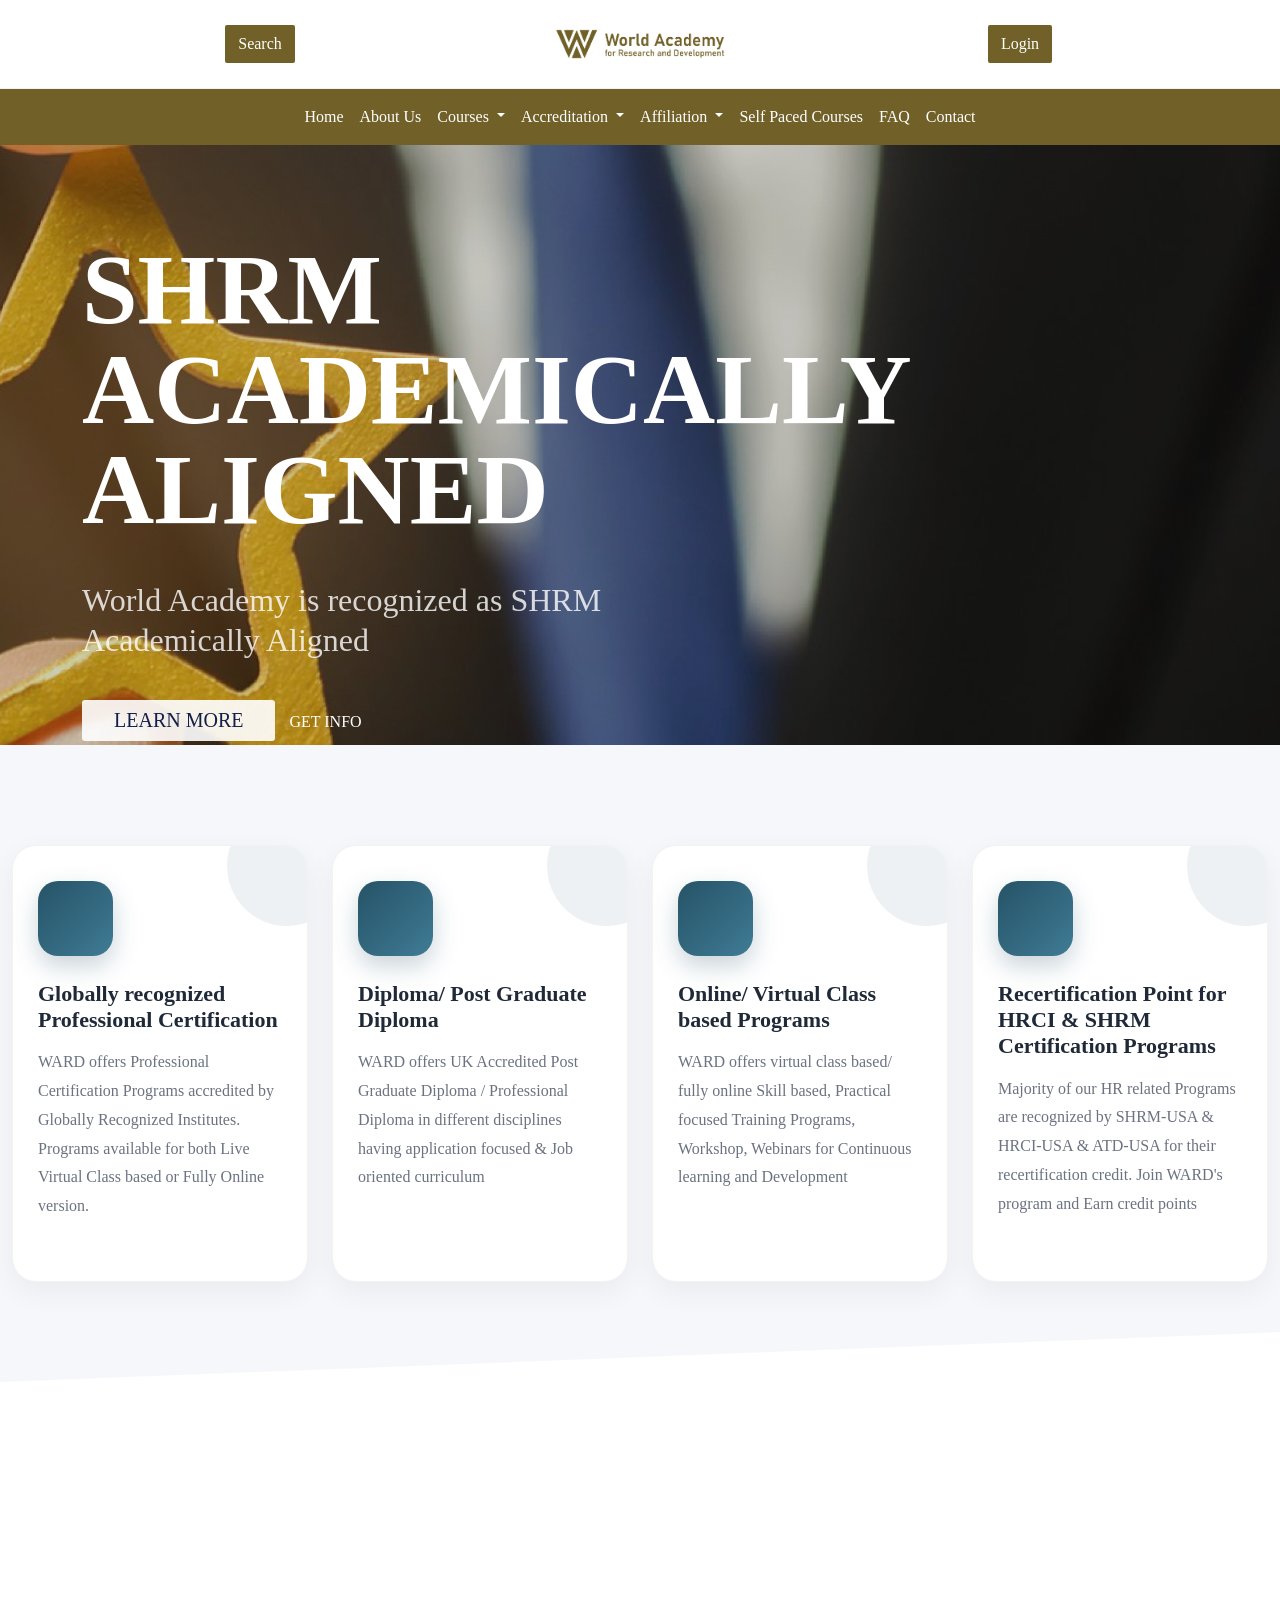
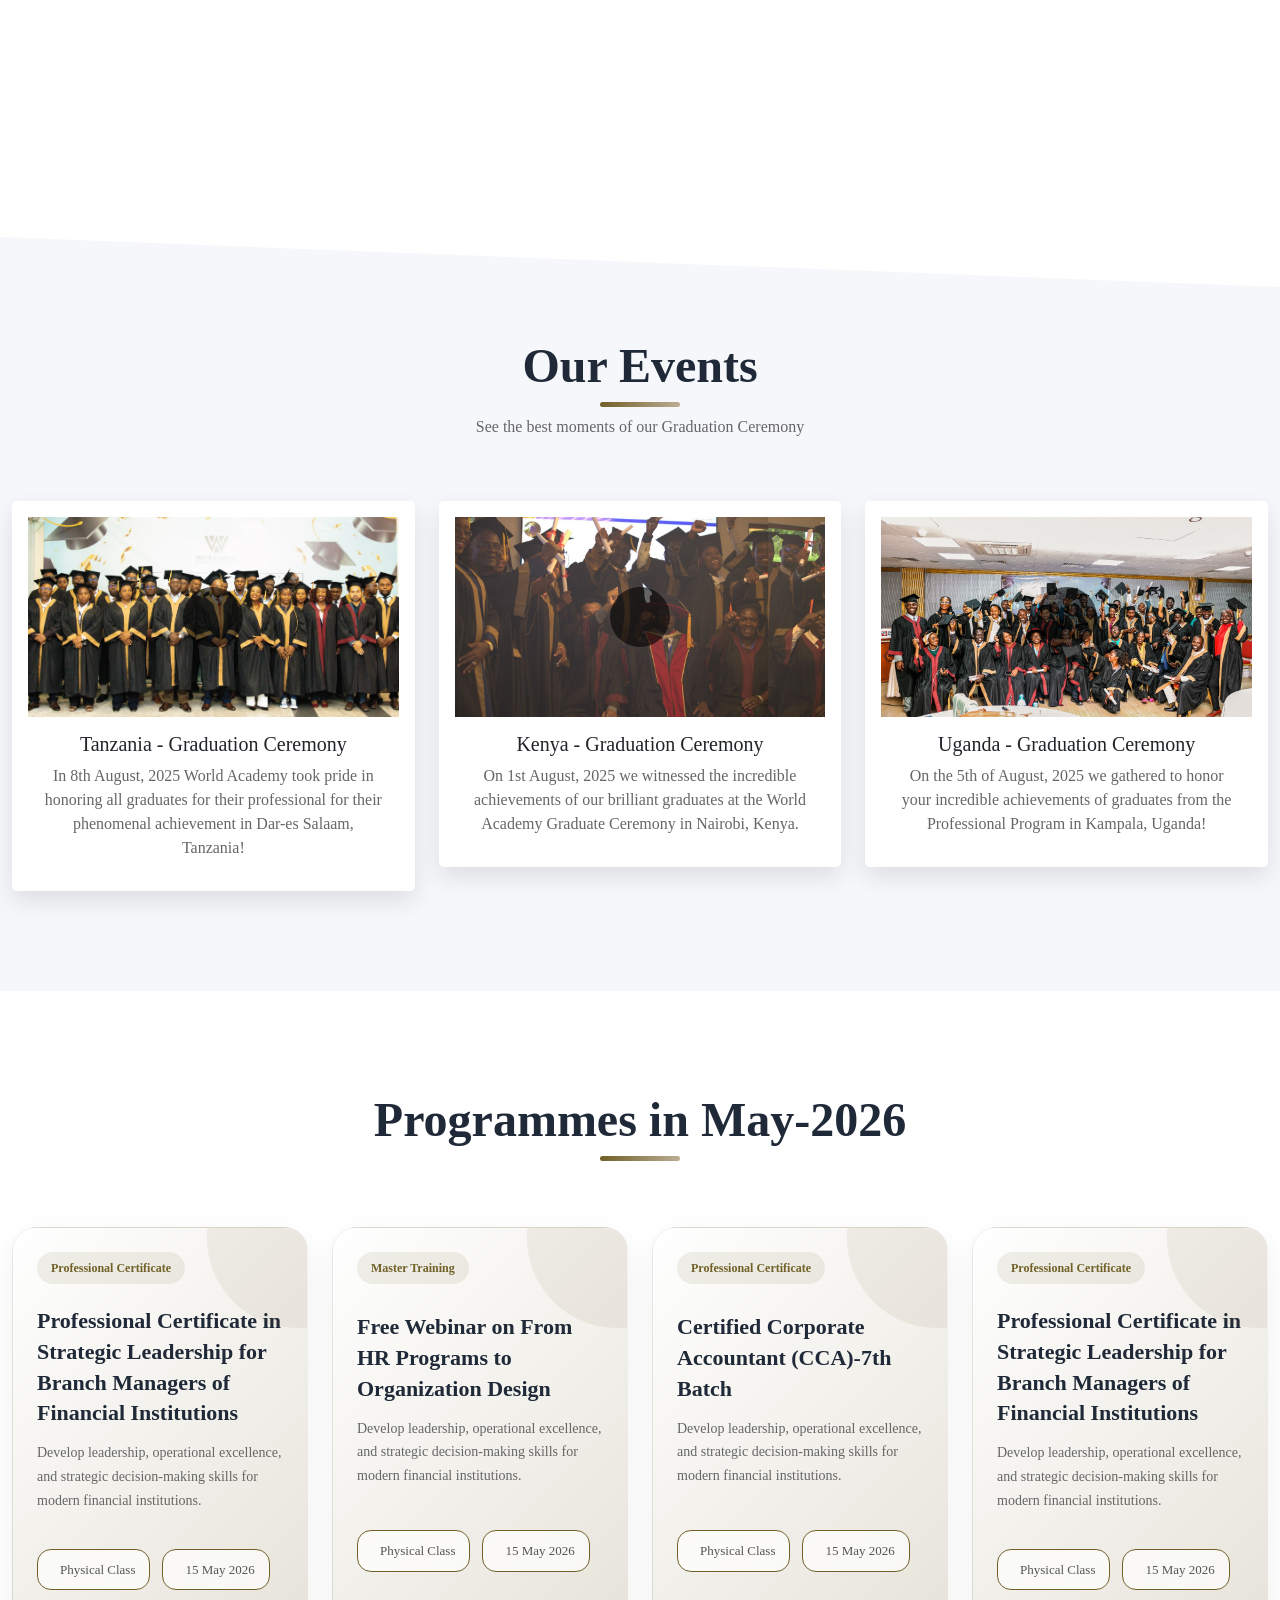
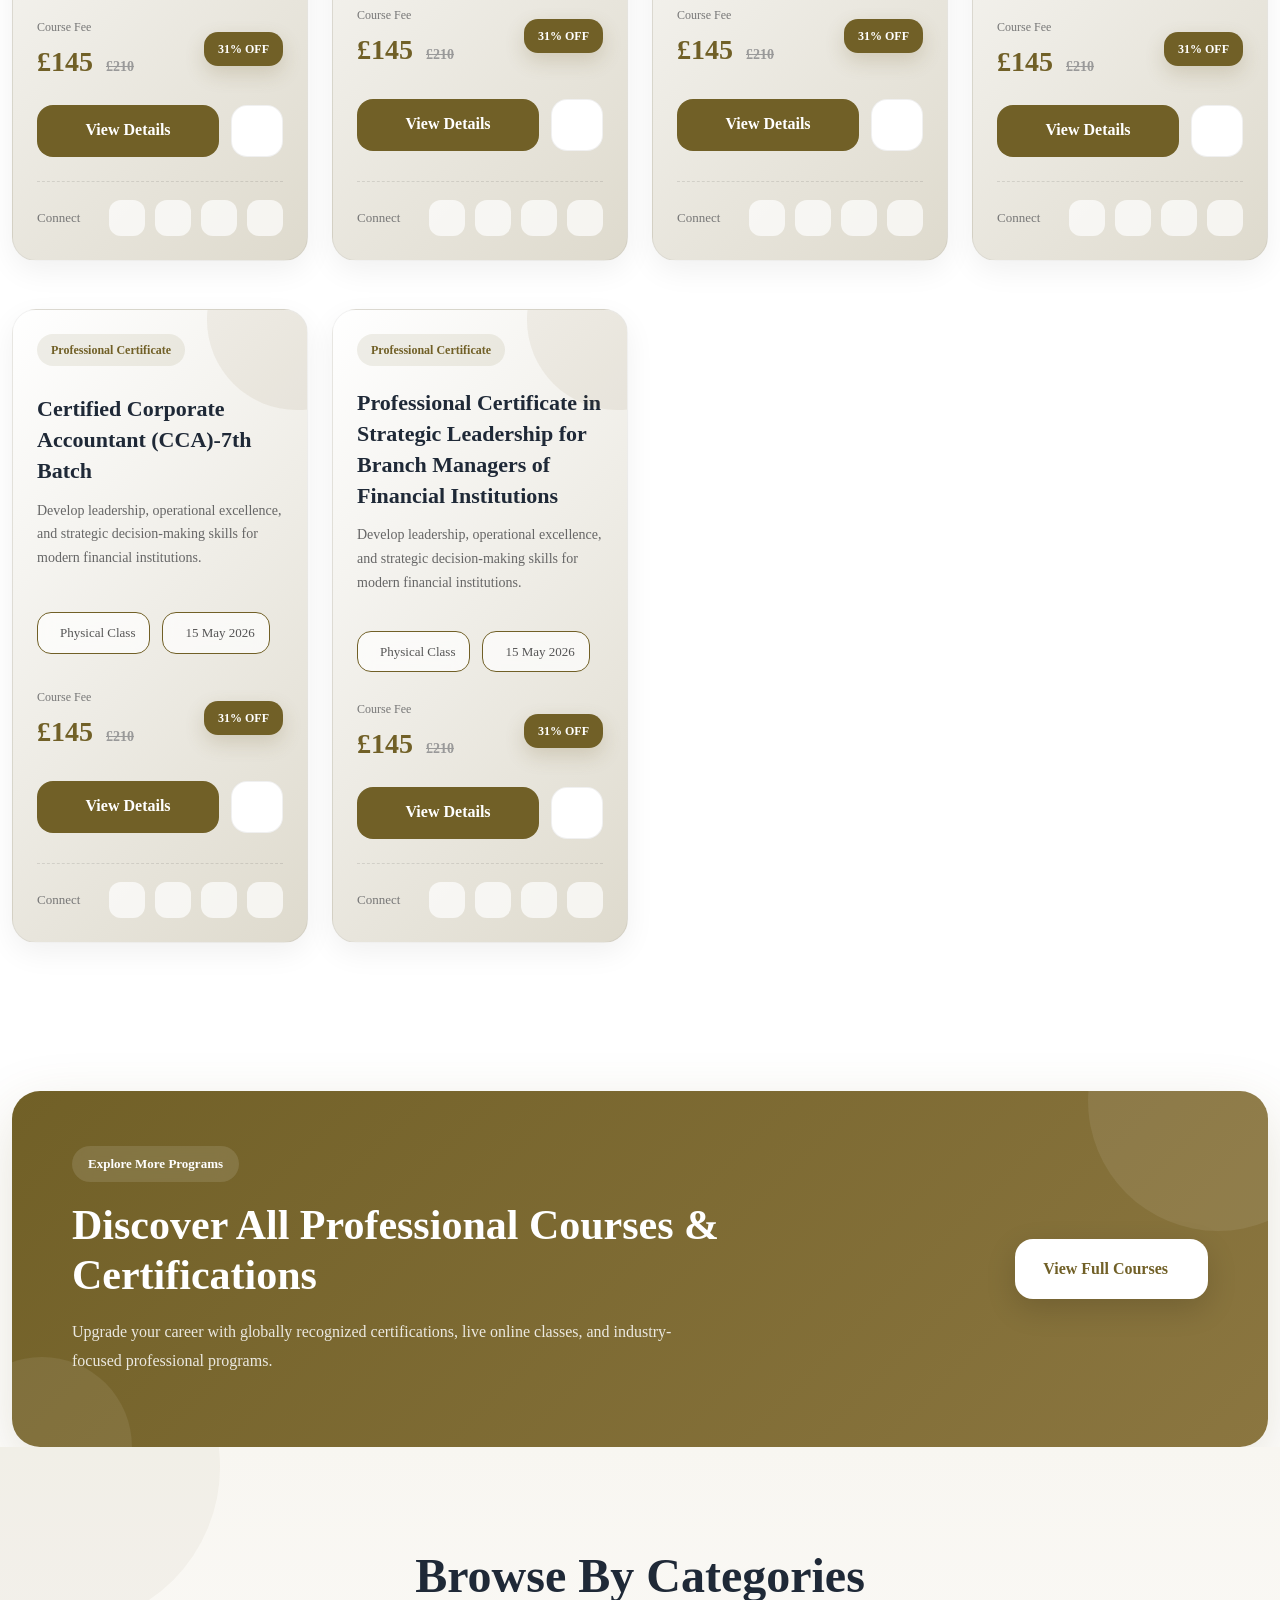
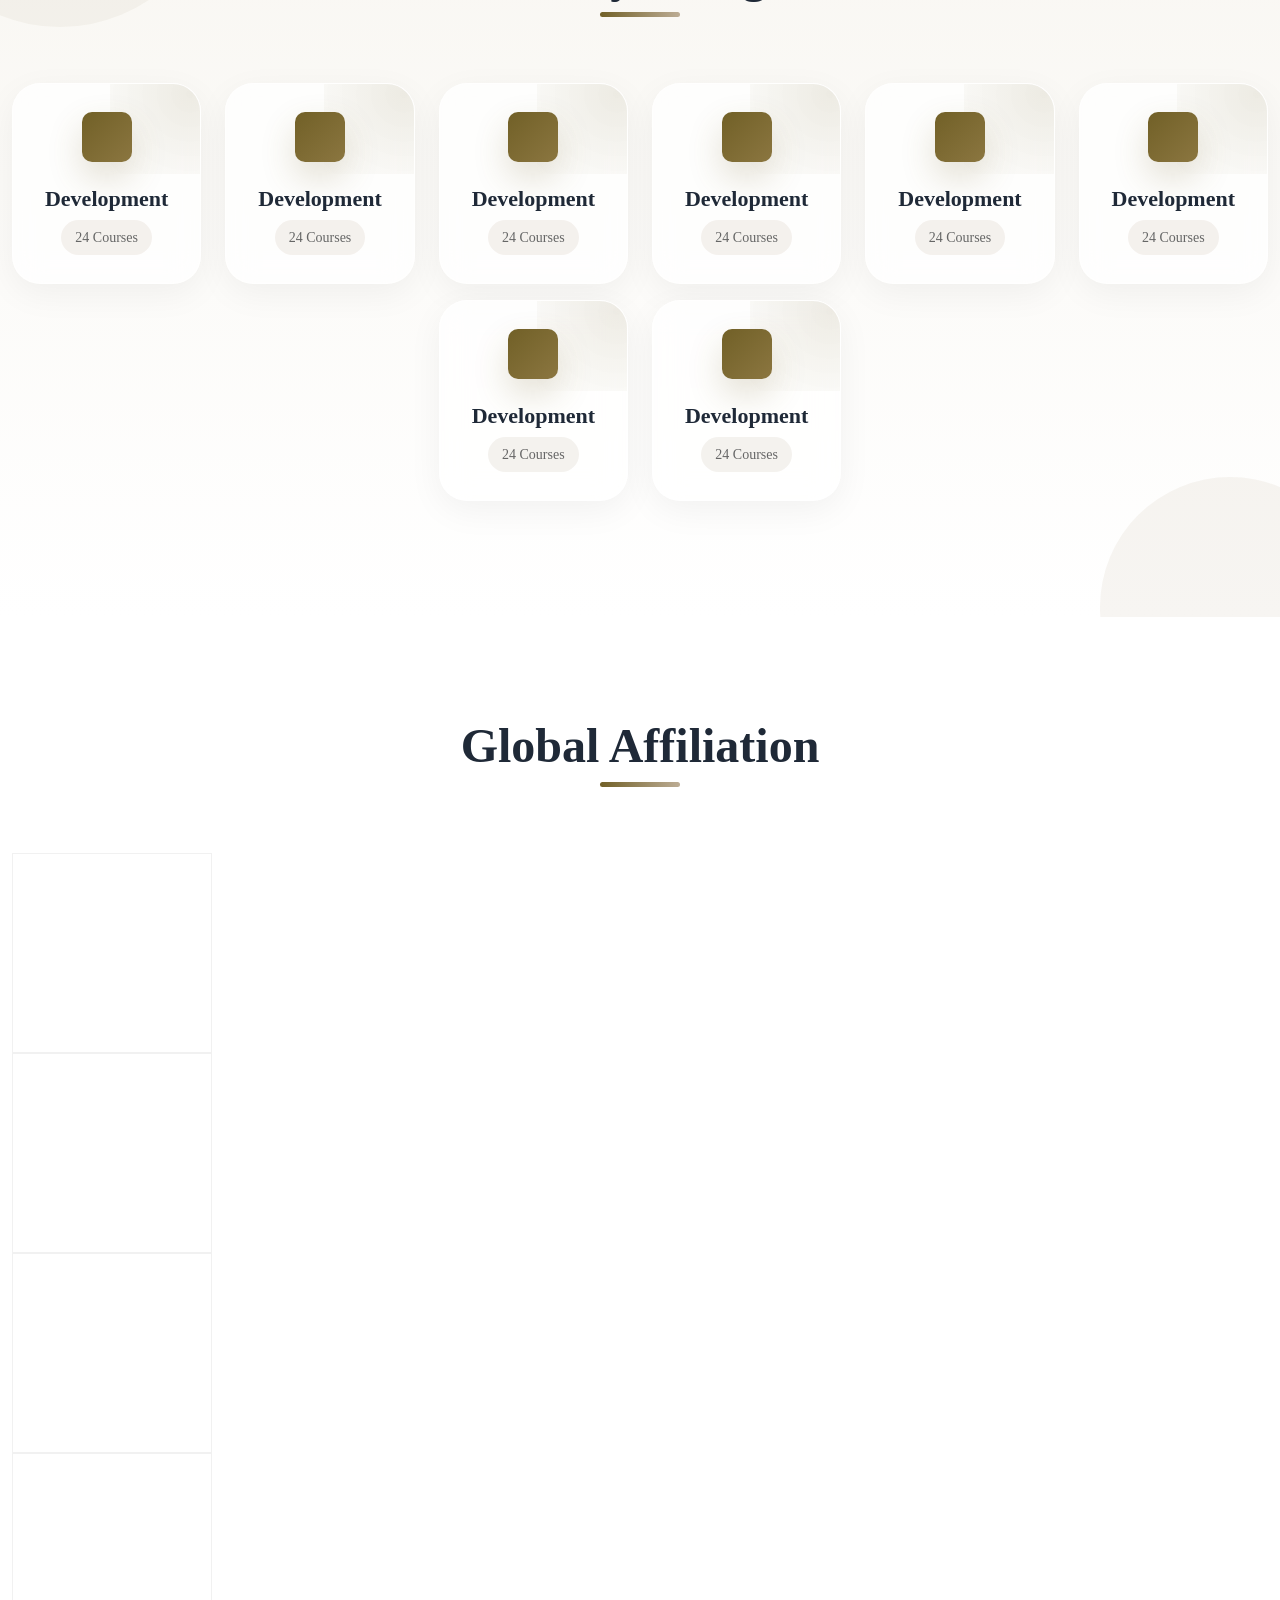
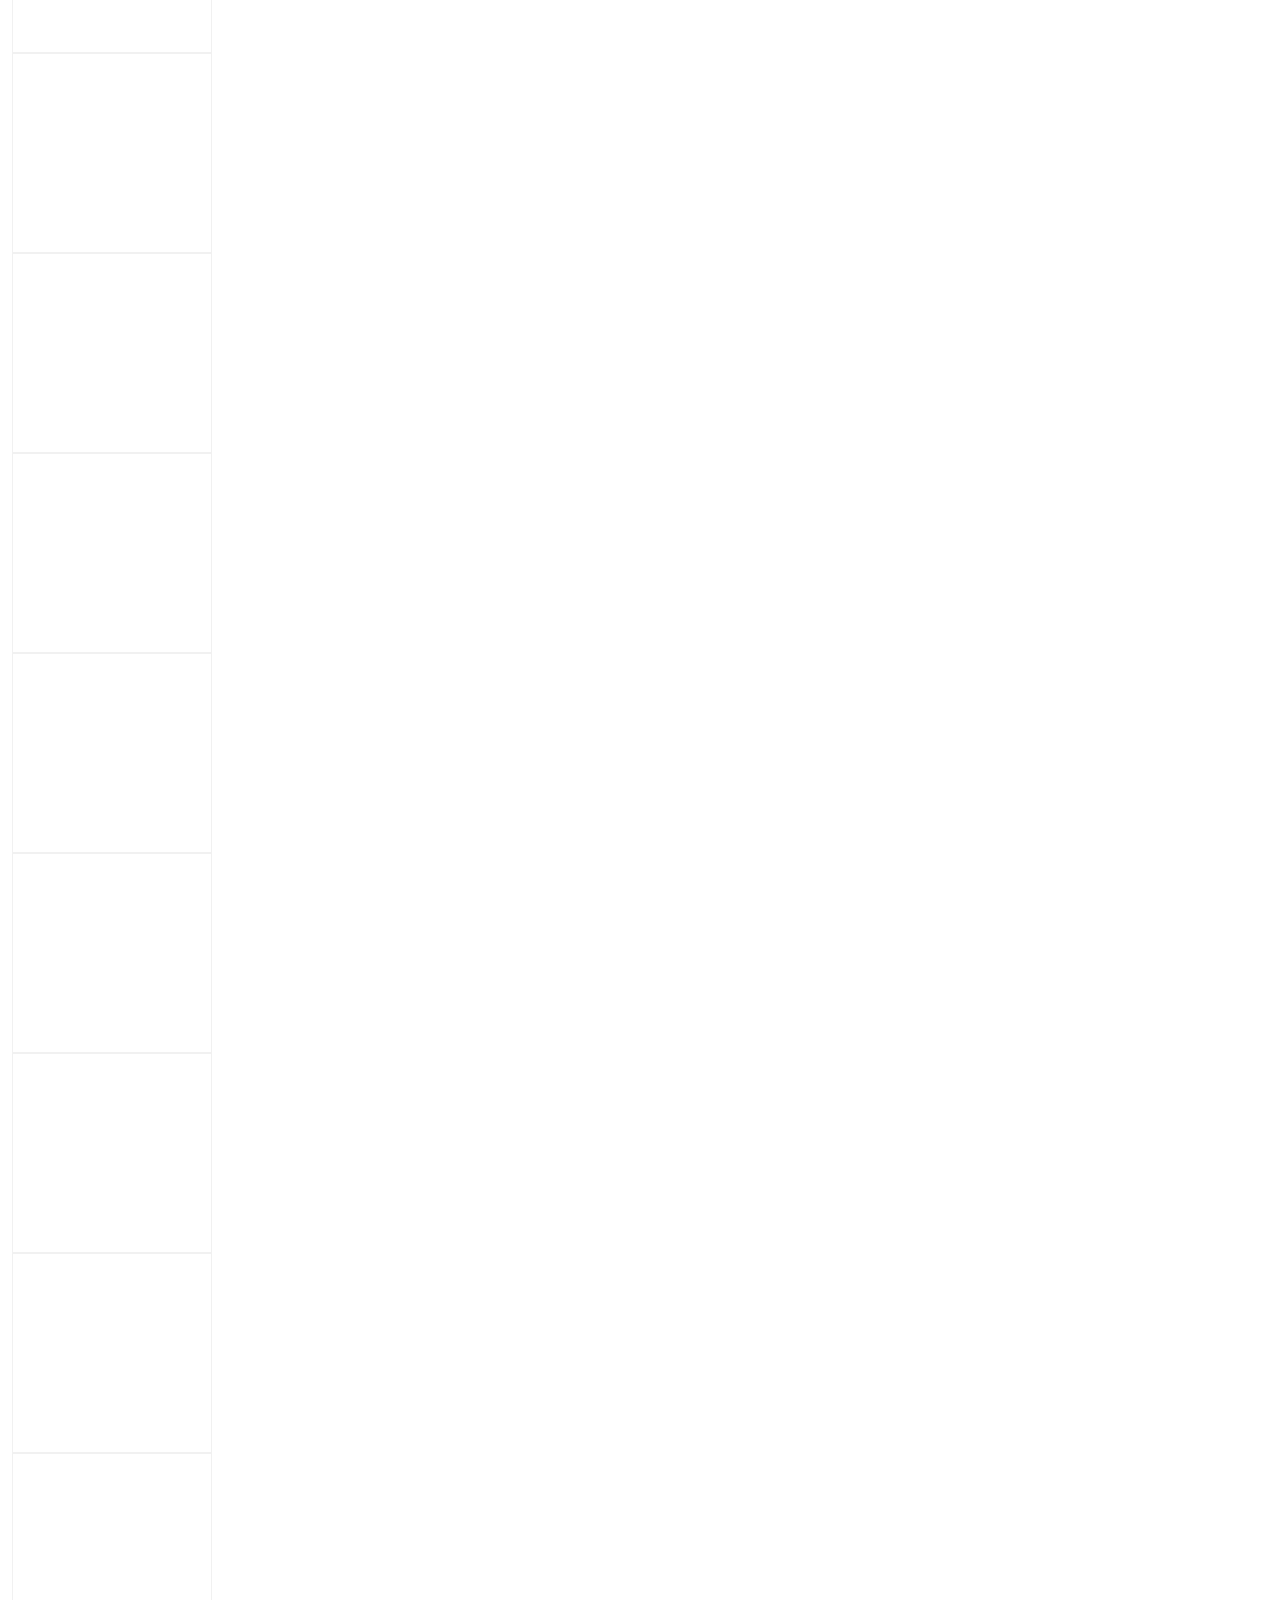
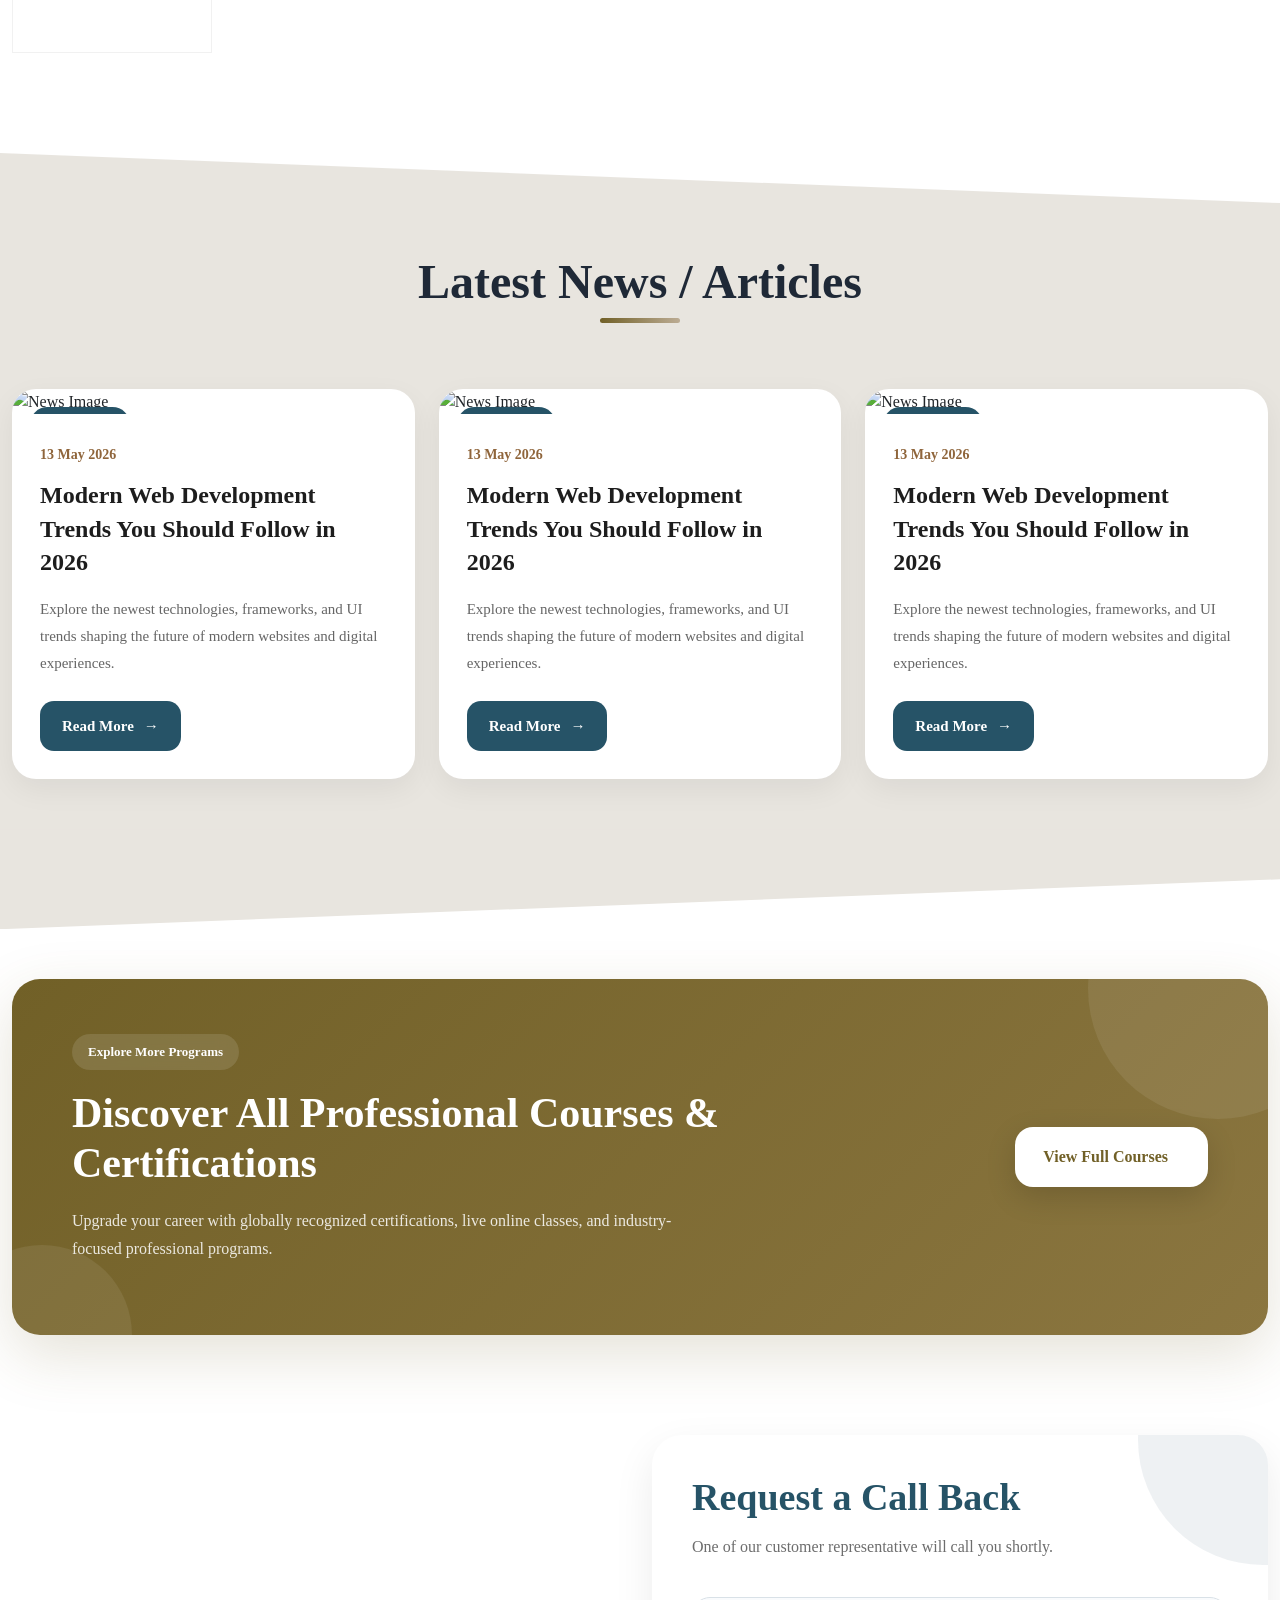
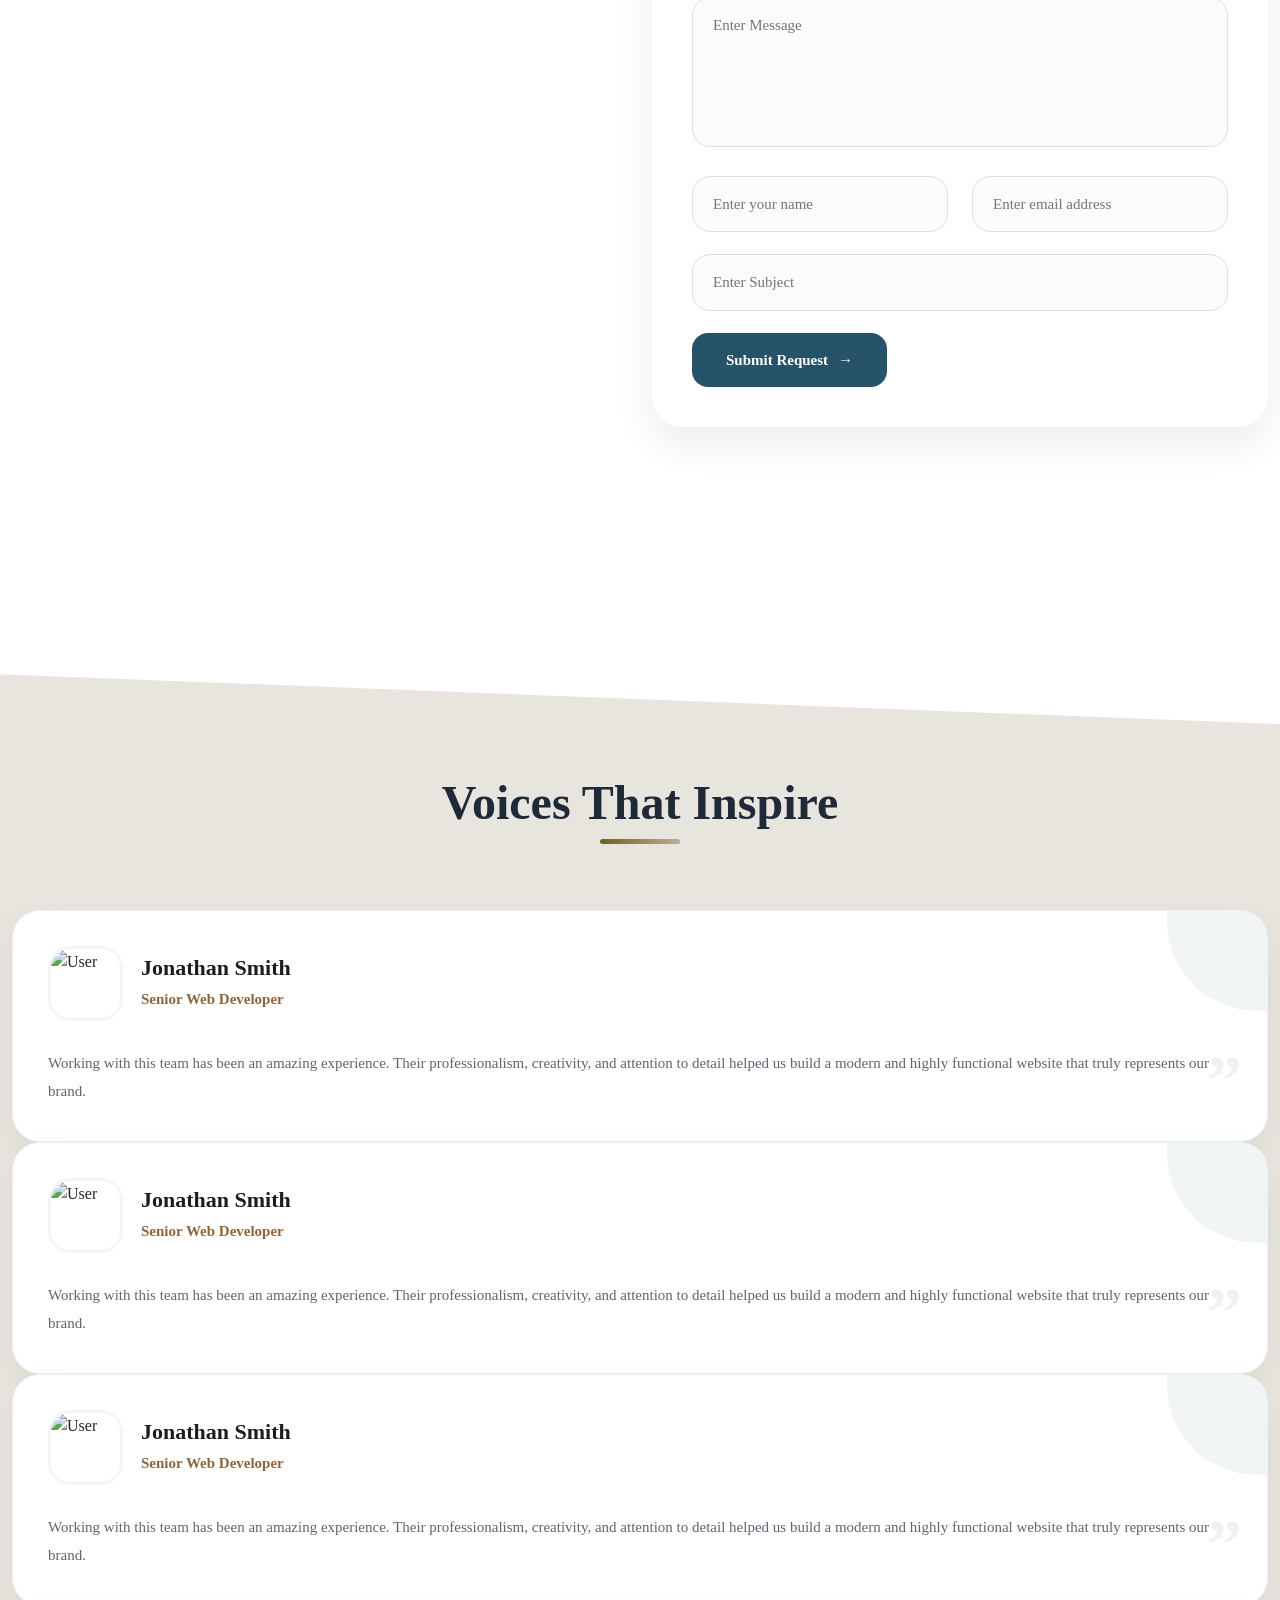
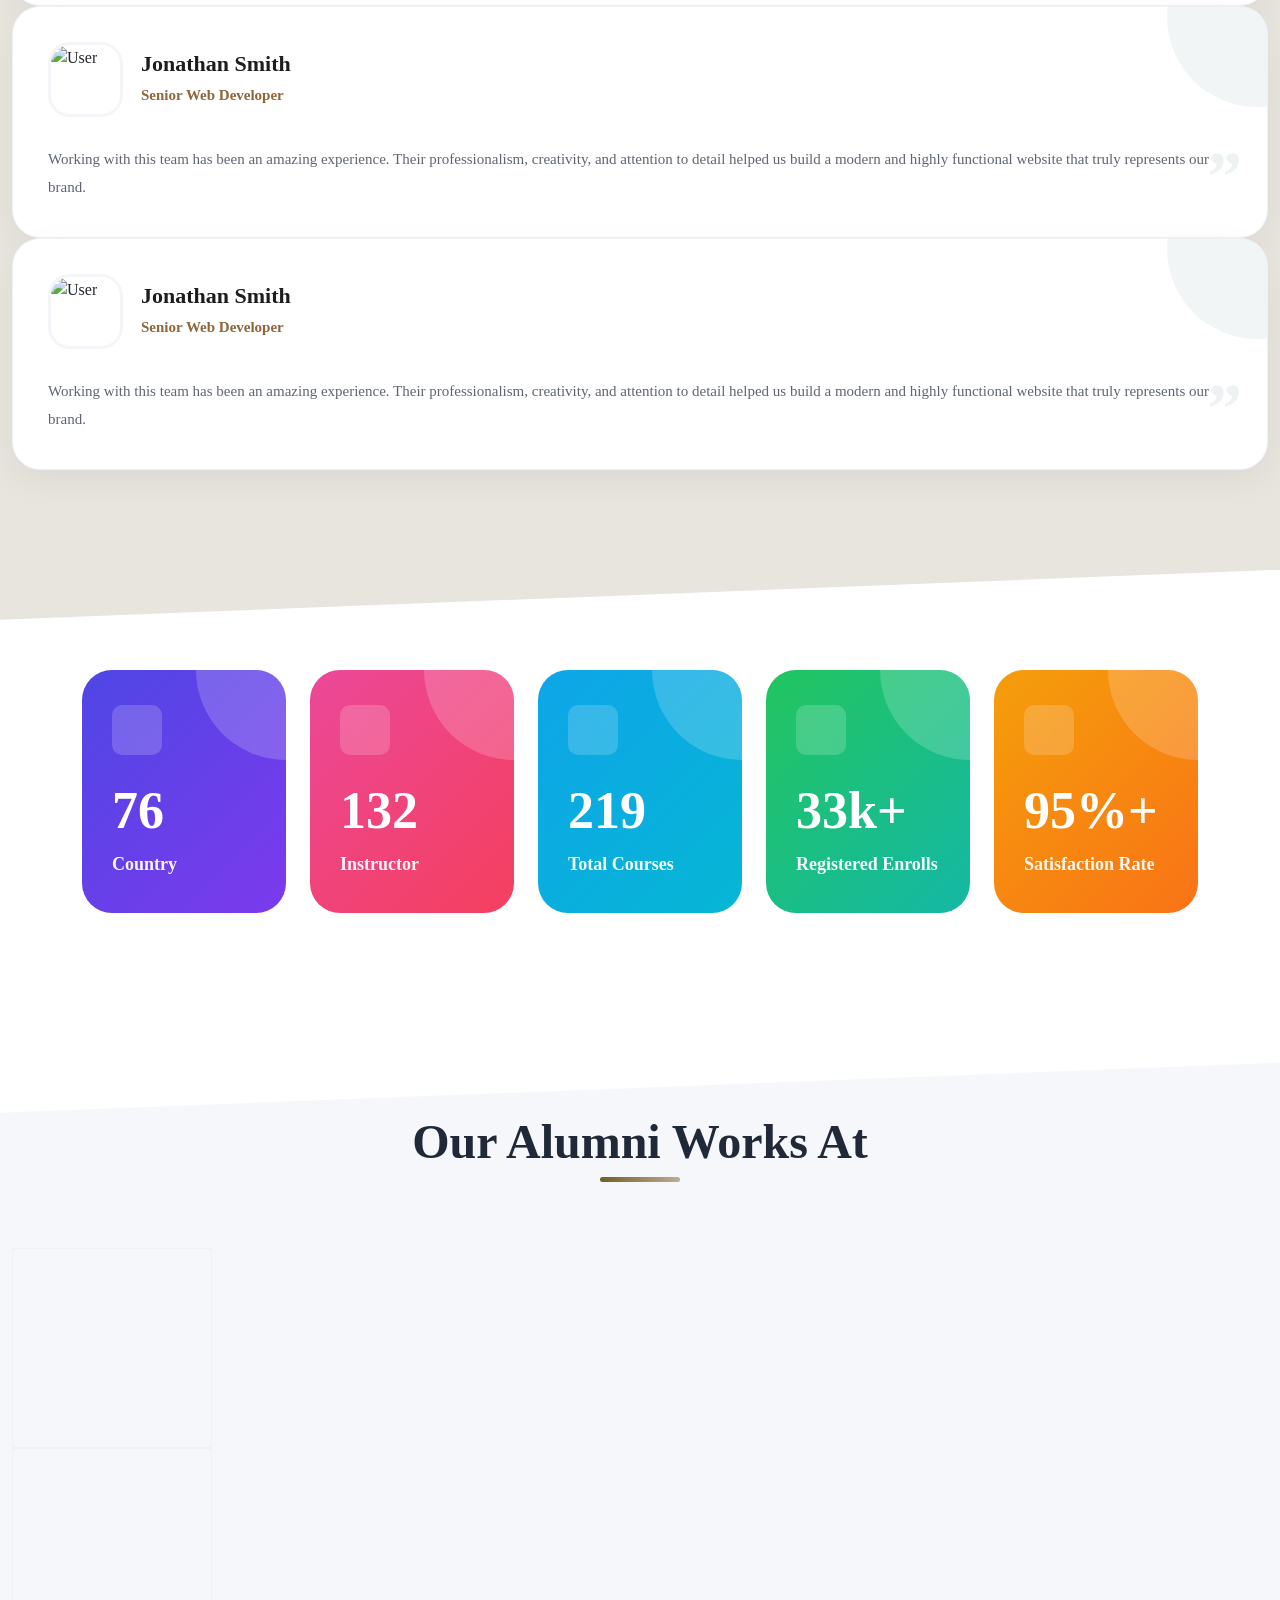
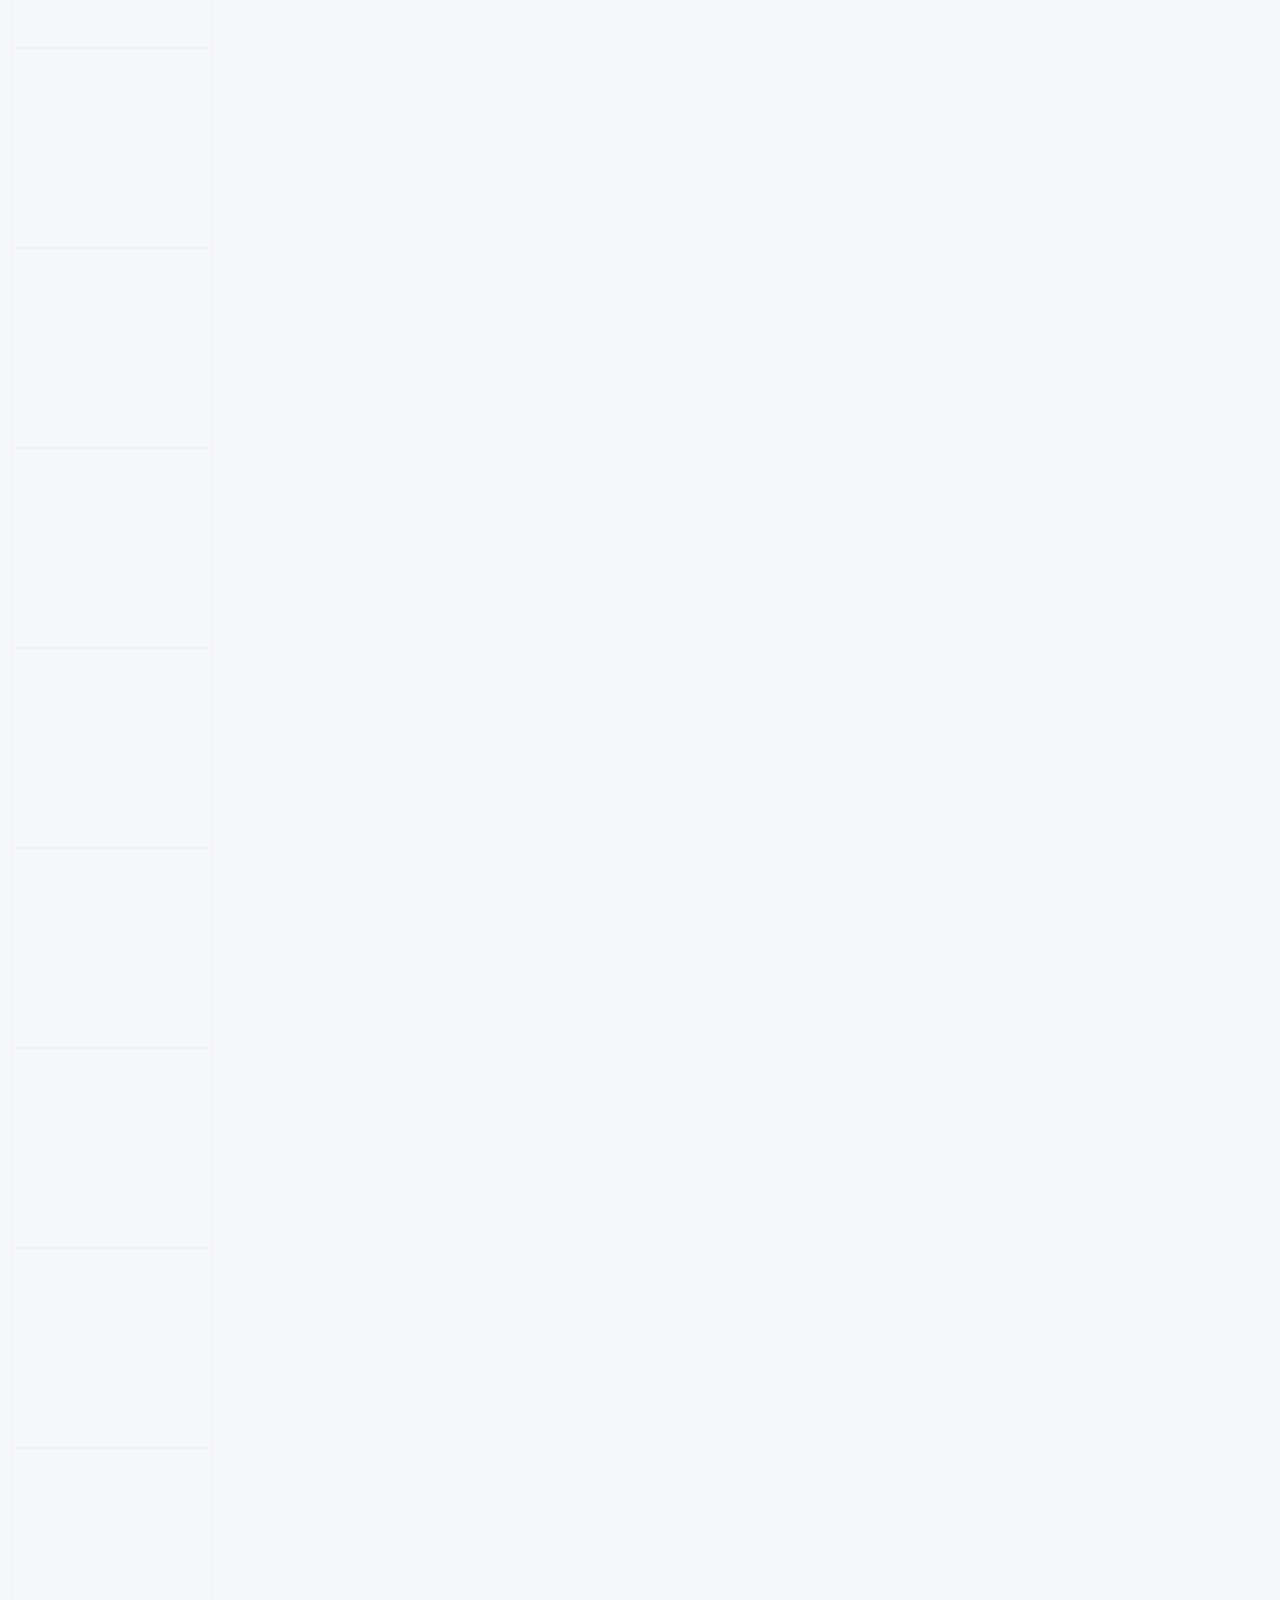
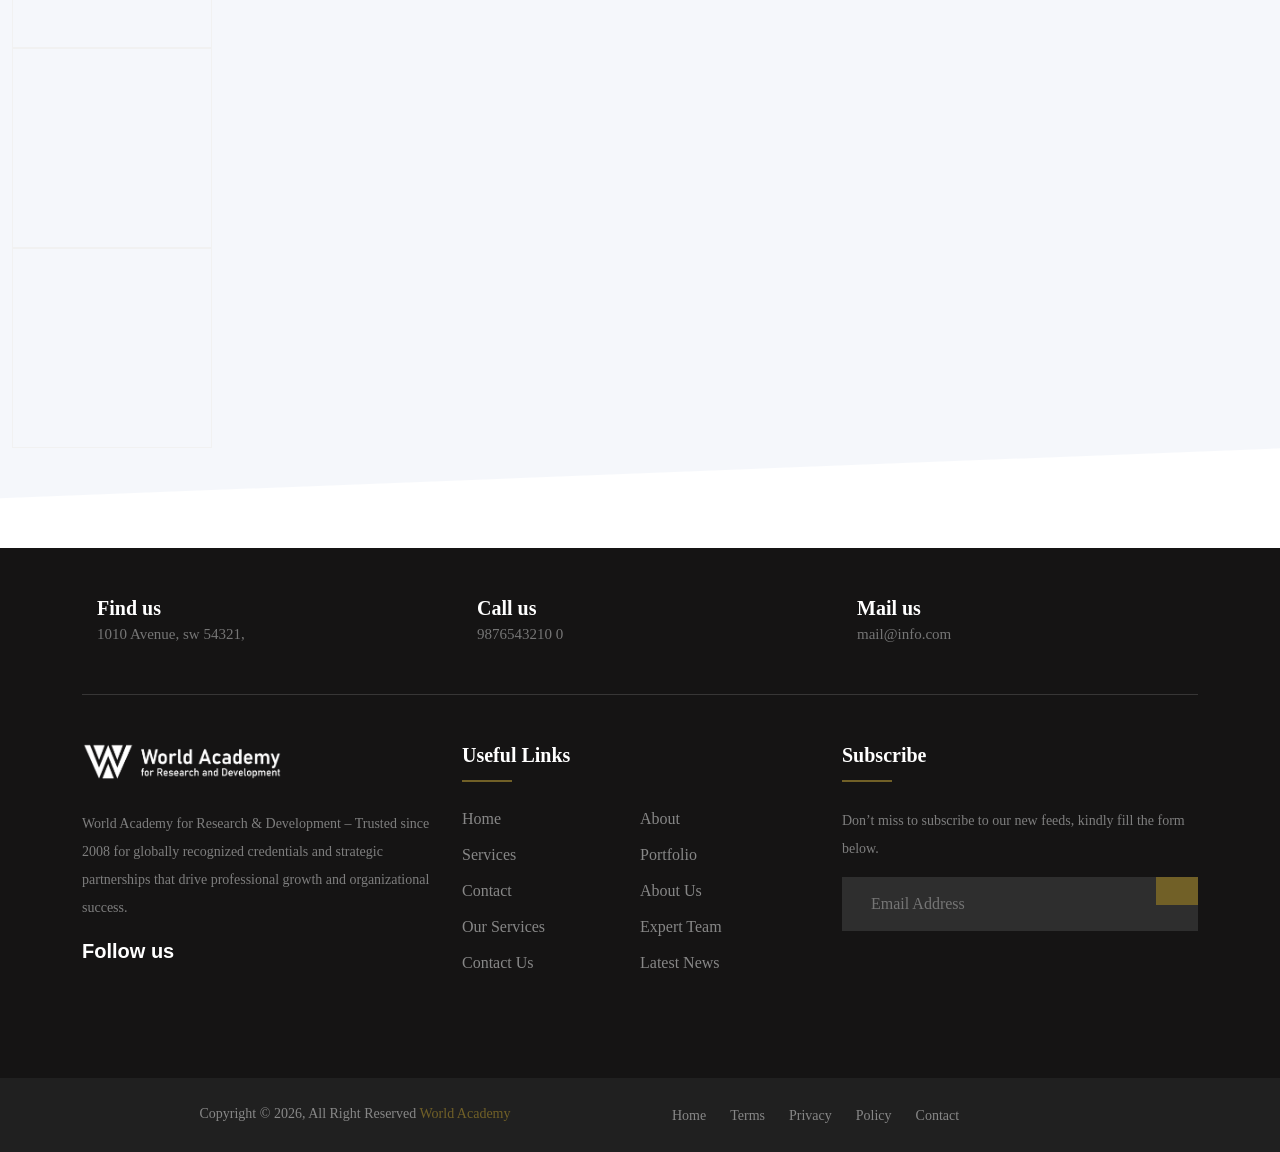
==== commit 298351bc: "footer added" ====
--- a/index.html
+++ b/index.html
@@ -1992,7 +1992,120 @@
     </section>
     <!-- ============ Global Alumni Area End ============ -->
 
-    <section class="section-padding"></section>
+    <!-- ============ footer design start ============ -->
+    <footer class="footer-section">
+        <div class="container">
+            <div class="footer-cta pt-5 pb-5">
+                <div class="row">
+                    <div class="col-xl-4 col-md-4 mb-30">
+                        <div class="single-cta">
+                            <i class="fas fa-map-marker-alt"></i>
+                            <div class="cta-text">
+                                <h4>Find us</h4>
+                                <span>1010 Avenue, sw 54321,</span>
+                            </div>
+                        </div>
+                    </div>
+                    <div class="col-xl-4 col-md-4 mb-30">
+                        <div class="single-cta">
+                            <i class="fas fa-phone"></i>
+                            <div class="cta-text">
+                                <h4>Call us</h4>
+                                <span>9876543210 0</span>
+                            </div>
+                        </div>
+                    </div>
+                    <div class="col-xl-4 col-md-4 mb-30">
+                        <div class="single-cta">
+                            <i class="far fa-envelope-open"></i>
+                            <div class="cta-text">
+                                <h4>Mail us</h4>
+                                <span>mail@info.com</span>
+                            </div>
+                        </div>
+                    </div>
+                </div>
+            </div>
+            <div class="footer-content pt-5 pb-5">
+                <div class="row">
+                    <div class="col-xl-4 col-lg-4 mb-50">
+                        <div class="footer-widget">
+                            <div class="footer-logo">
+                                <a href="index.html"><img src="./images/New and Final Logo White-10.png" class="img-fluid" alt="logo"></a>
+                            </div>
+                            <div class="footer-text">
+                                <p>World Academy for Research & Development – Trusted since 2008 for globally recognized credentials and strategic partnerships that drive professional growth and organizational success.</p>
+                            </div>
+                            <div class="footer-social-icon">
+                                <span>Follow us</span>
+                                <a href="#"><i class="fab fa-facebook-f facebook-bg"></i></a>
+                                <a href="#"><i class="fab fa-twitter twitter-bg"></i></a>
+                                <a href="#"><i class="fab fa-google-plus-g google-bg"></i></a>
+                            </div>
+                        </div>
+                    </div>
+                    <div class="col-xl-4 col-lg-4 col-md-6 mb-30">
+                        <div class="footer-widget">
+                            <div class="footer-widget-heading">
+                                <h3>Useful Links</h3>
+                            </div>
+                            <ul>
+                                <li><a href="#">Home</a></li>
+                                <li><a href="#">about</a></li>
+                                <li><a href="#">services</a></li>
+                                <li><a href="#">portfolio</a></li>
+                                <li><a href="#">Contact</a></li>
+                                <li><a href="#">About us</a></li>
+                                <li><a href="#">Our Services</a></li>
+                                <li><a href="#">Expert Team</a></li>
+                                <li><a href="#">Contact us</a></li>
+                                <li><a href="#">Latest News</a></li>
+                            </ul>
+                        </div>
+                    </div>
+                    <div class="col-xl-4 col-lg-4 col-md-6 mb-50">
+                        <div class="footer-widget">
+                            <div class="footer-widget-heading">
+                                <h3>Subscribe</h3>
+                            </div>
+                            <div class="footer-text mb-25">
+                                <p>Don’t miss to subscribe to our new feeds, kindly fill the form below.</p>
+                            </div>
+                            <div class="subscribe-form">
+                                <form action="#">
+                                    <input type="text" placeholder="Email Address">
+                                    <button><i class="fab fa-telegram-plane"></i></button>
+                                </form>
+                            </div>
+                        </div>
+                    </div>
+                </div>
+            </div>
+        </div>
+        <div class="copyright-area">
+            <div class="container">
+                <div class="row">
+                    <div class="col-xl-6 col-lg-6 text-center text-lg-left">
+                        <div class="copyright-text">
+                            <p>Copyright &copy; 2026, All Right Reserved <a href="https://www.worldacademy.uk">World Academy</a></p>
+                        </div>
+                    </div>
+                    <div class="col-xl-6 col-lg-6 d-none d-lg-block text-right">
+                        <div class="footer-menu">
+                            <ul>
+                                <li><a href="#">Home</a></li>
+                                <li><a href="#">Terms</a></li>
+                                <li><a href="#">Privacy</a></li>
+                                <li><a href="#">Policy</a></li>
+                                <li><a href="#">Contact</a></li>
+                            </ul>
+                        </div>
+                    </div>
+                </div>
+            </div>
+        </div>
+    </footer>
+    <!-- ============ footer design end ============ -->
 
     <!-- js -->
 
--- a/css/style.css
+++ b/css/style.css
@@ -1884,4 +1884,214 @@
   border: 0.5px solid #f1f1f1;
 }
 
-/* ============ Global Alumni Area End ============ */+/* ============ Global Alumni Area End ============ */
+
+
+/* ============ Footer Area Start ============ */
+
+
+.footer-section {
+  background: #151414;
+  position: relative;
+
+  ul {
+    margin: 0px;
+    padding: 0px;
+  }
+
+  .facebook-bg{
+      background: #3B5998;
+  }
+
+  .twitter-bg{
+    background: #55ACEE;
+  }
+
+  .google-bg{
+    background: #DD4B39;
+  }
+
+}
+
+.footer-social-icon{
+  margin-bottom: 20px;
+}
+
+.footer-social-icon a{
+  color: #fff;
+  display: inline-block;
+  
+  line-height: 40px;
+}
+
+.footer-social-icon svg{
+  padding: 10px;
+  height: 20px;
+  width: 20px;
+  border-radius: 50%;
+}
+
+
+
+.footer-cta {
+  border-bottom: 1px solid #373636;
+
+  .cta-text {
+    padding-left: 15px;
+    display: inline-block;
+
+    h4 {
+      color: #fff;
+      font-size: 20px;
+      font-weight: 600;
+      margin-bottom: 2px;
+    }
+
+    span {
+      color: #757575;
+      font-size: 15px;
+    }
+
+  }
+}
+
+.single-cta i, .single-cta svg {
+  color: var(--primary-color);
+  font-size: 30px;
+  float: left;
+  margin-top: 8px;
+}
+
+
+.footer-content {
+  position: relative;
+  z-index: 2;
+}
+
+.footer-pattern img {
+  position: absolute;
+  top: 0;
+  left: 0;
+  height: 330px;
+  background-size: cover;
+  background-position: 100% 100%;
+}
+
+.footer-logo {
+  margin-bottom: 30px;
+}
+.footer-logo img {
+    max-width: 200px;
+}
+
+.footer-text p {
+  margin-bottom: 14px;
+  font-size: 14px;
+      color: #7e7e7e;
+  line-height: 28px;
+}
+
+.footer-social-icon span {
+  color: #fff;
+  display: block;
+  font-size: 20px;
+  font-weight: 700;
+  font-family: 'Poppins', sans-serif;
+  margin-bottom: 20px;
+}
+
+
+
+
+.footer-widget-heading h3 {
+  color: #fff;
+  font-size: 20px;
+  font-weight: 600;
+  margin-bottom: 40px;
+  position: relative;
+}
+
+.footer-widget-heading h3::before {
+  content: "";
+  position: absolute;
+  left: 0;
+  bottom: -15px;
+  height: 2px;
+  width: 50px;
+  background: var(--primary-color);
+}
+
+.footer-widget ul li {
+  display: inline-block;
+  float: left;
+  width: 50%;
+  margin-bottom: 12px;
+}
+
+.footer-widget ul li a:hover{
+  color: #ff5e14;
+}
+
+.footer-widget ul li a {
+  color: #878787;
+  text-transform: capitalize;
+}
+
+.subscribe-form {
+  position: relative;
+  overflow: hidden;
+}
+
+.subscribe-form input {
+  width: 100%;
+  padding: 14px 28px;
+  background: #2E2E2E;
+  border: 1px solid #2E2E2E;
+  color: #fff;
+}
+
+.subscribe-form button {
+    position: absolute;
+    color: var(--white);
+    right: 0;
+    background: var(--primary-color);
+    padding: 13px 20px;
+    border: 1px solid var(--primary-color);
+    top: 0;
+}
+
+.subscribe-form button i {
+  color: #fff;
+  font-size: 22px;
+  transform: rotate(-6deg);
+}
+.copyright-area{
+  background: #202020;
+  padding: 25px 0;
+}
+
+.copyright-text p {
+  margin: 0;
+  font-size: 14px;
+  color: #878787;
+}
+
+.copyright-text p a{
+  color: var(--primary-color);
+}
+
+.footer-menu li {
+  display: inline-block;
+  margin-left: 20px;
+}
+
+.footer-menu li:hover a{
+  color: #ff5e14;
+}
+
+.footer-menu li a {
+  font-size: 14px;
+  color: #878787;
+}
+
+/* ============ Footer Area End ============ */
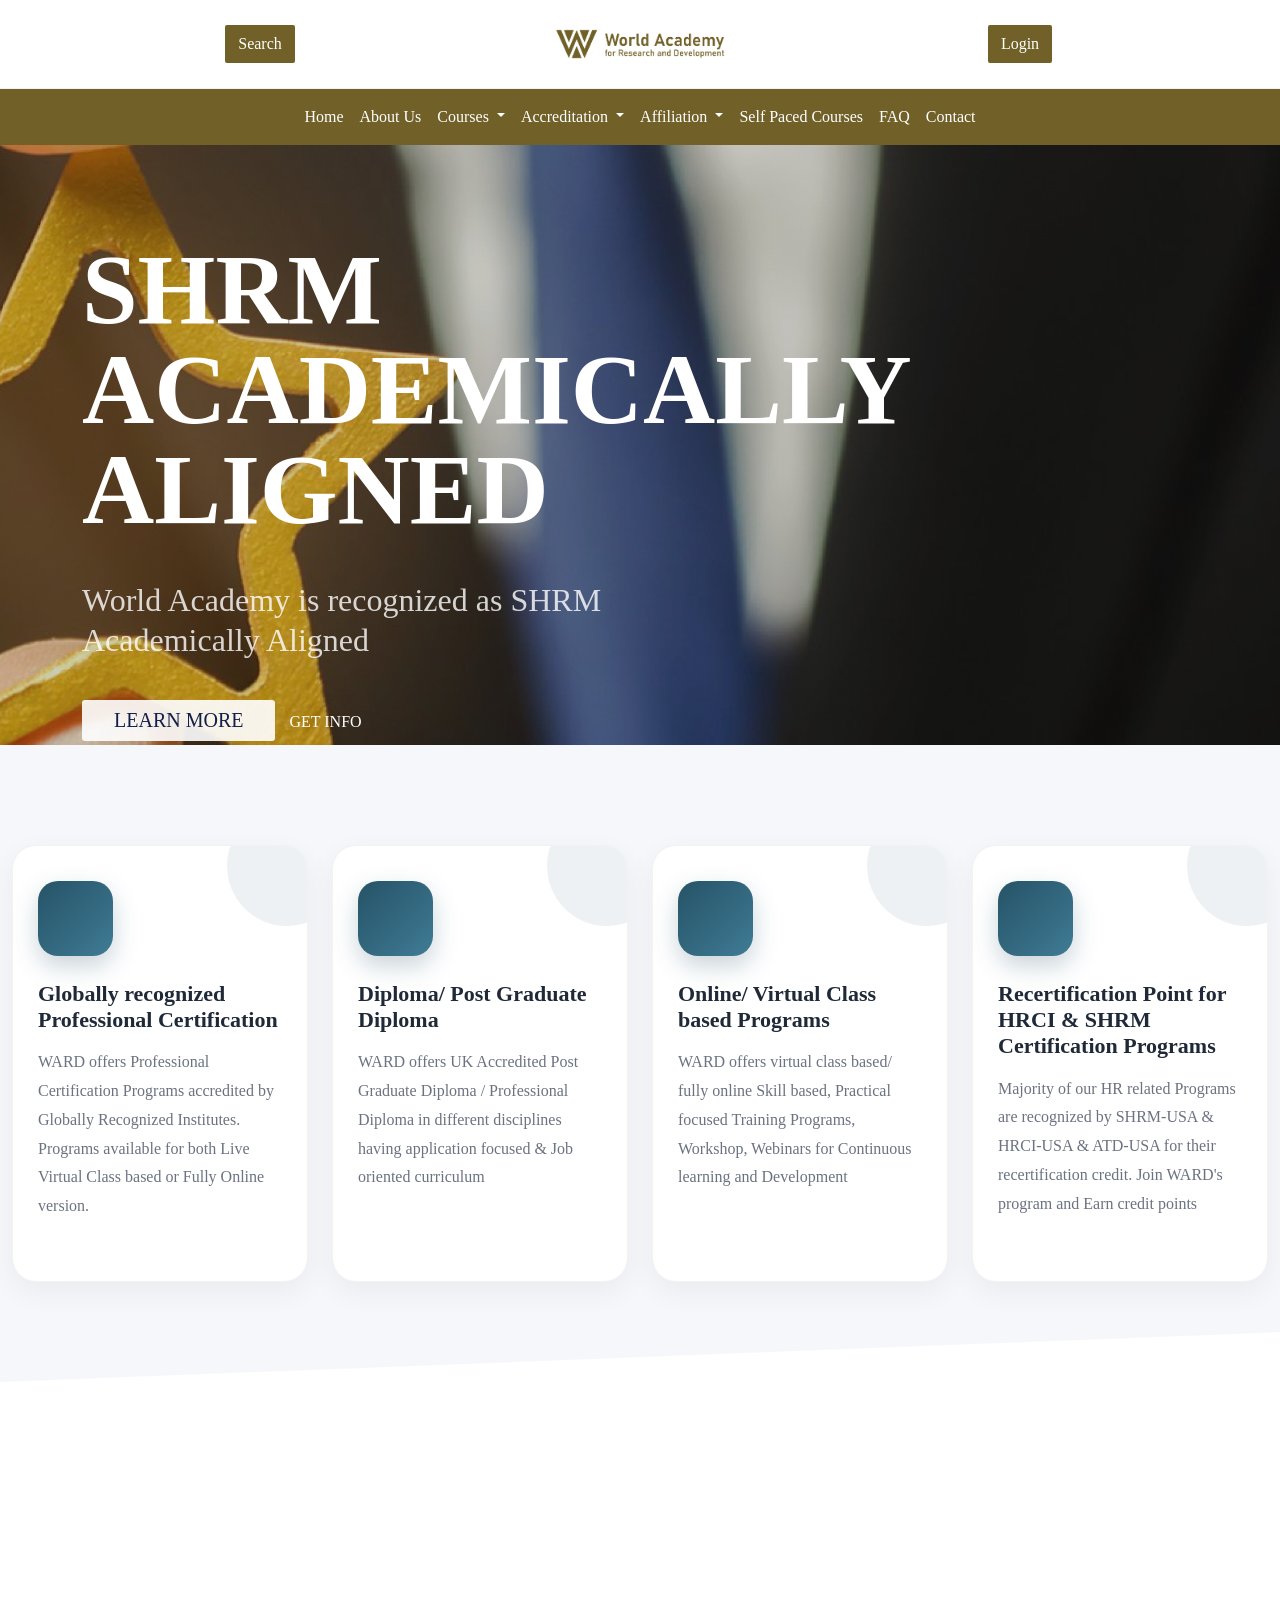
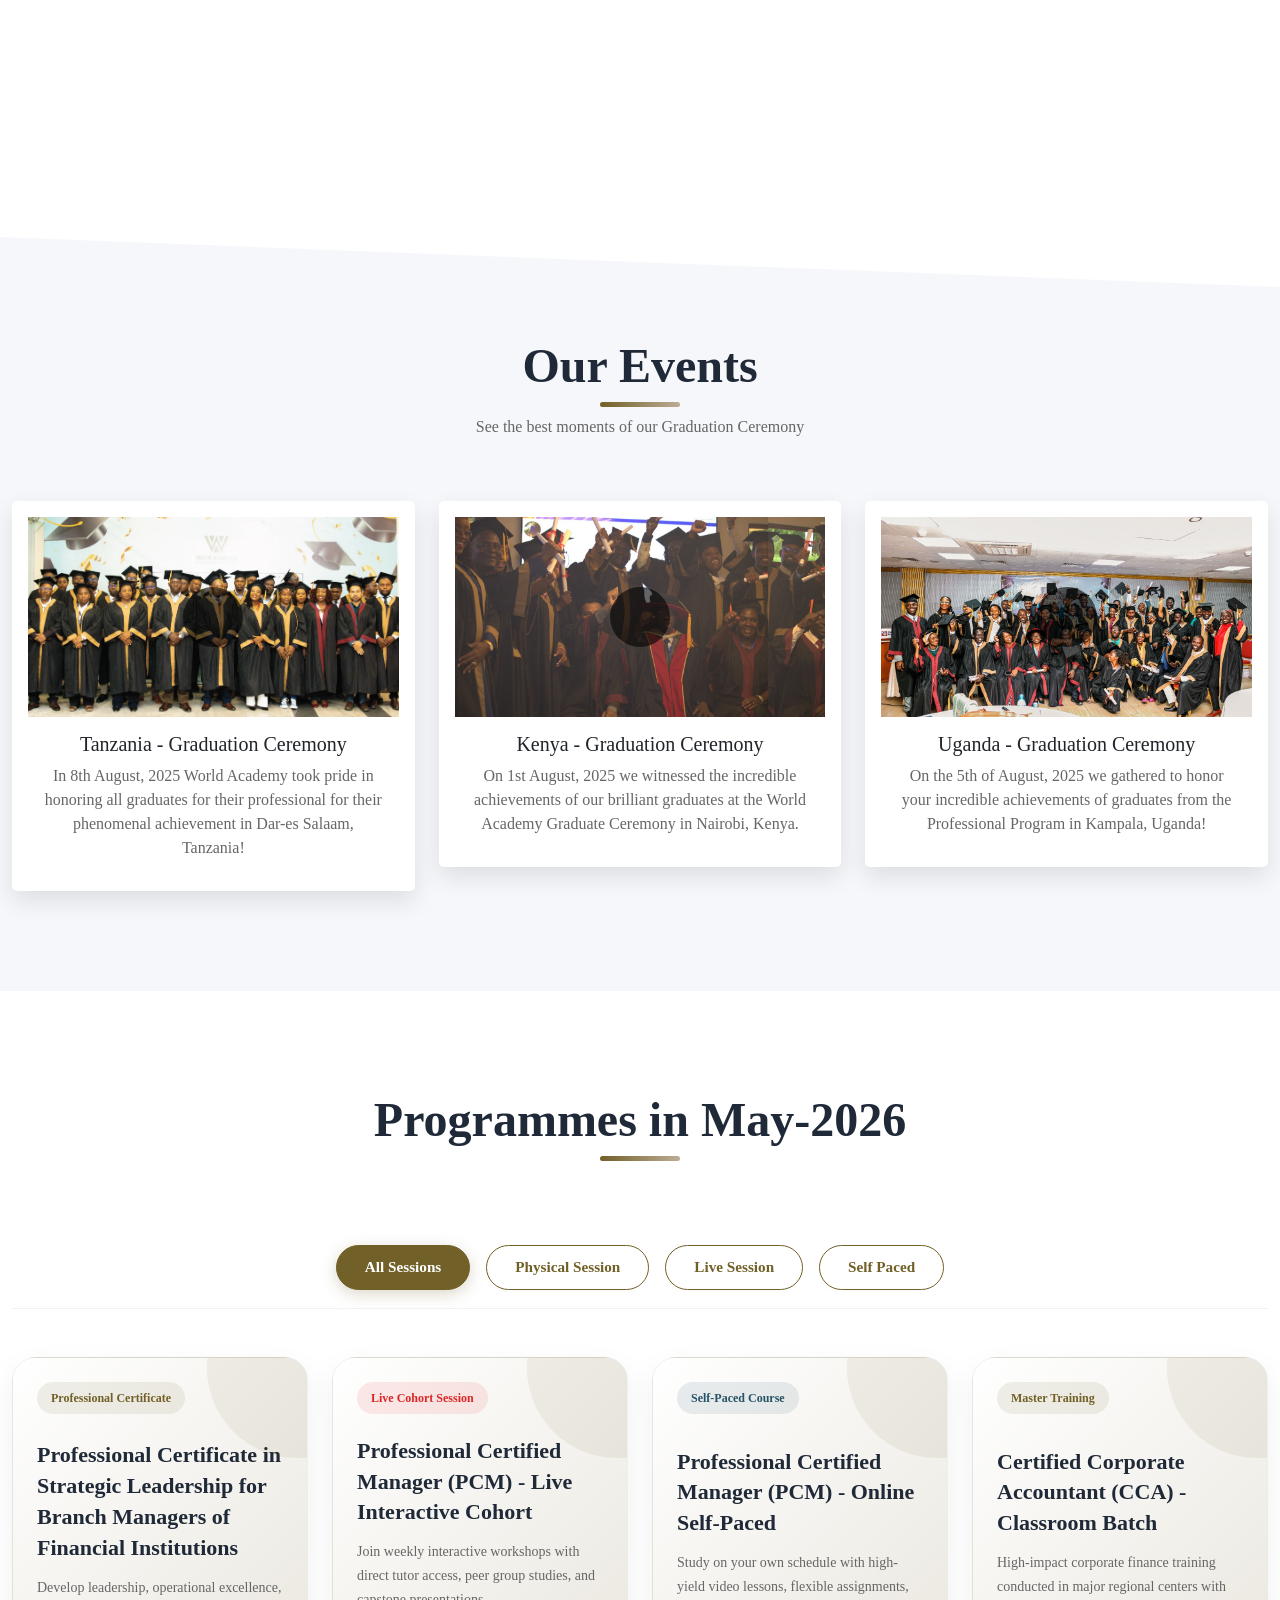
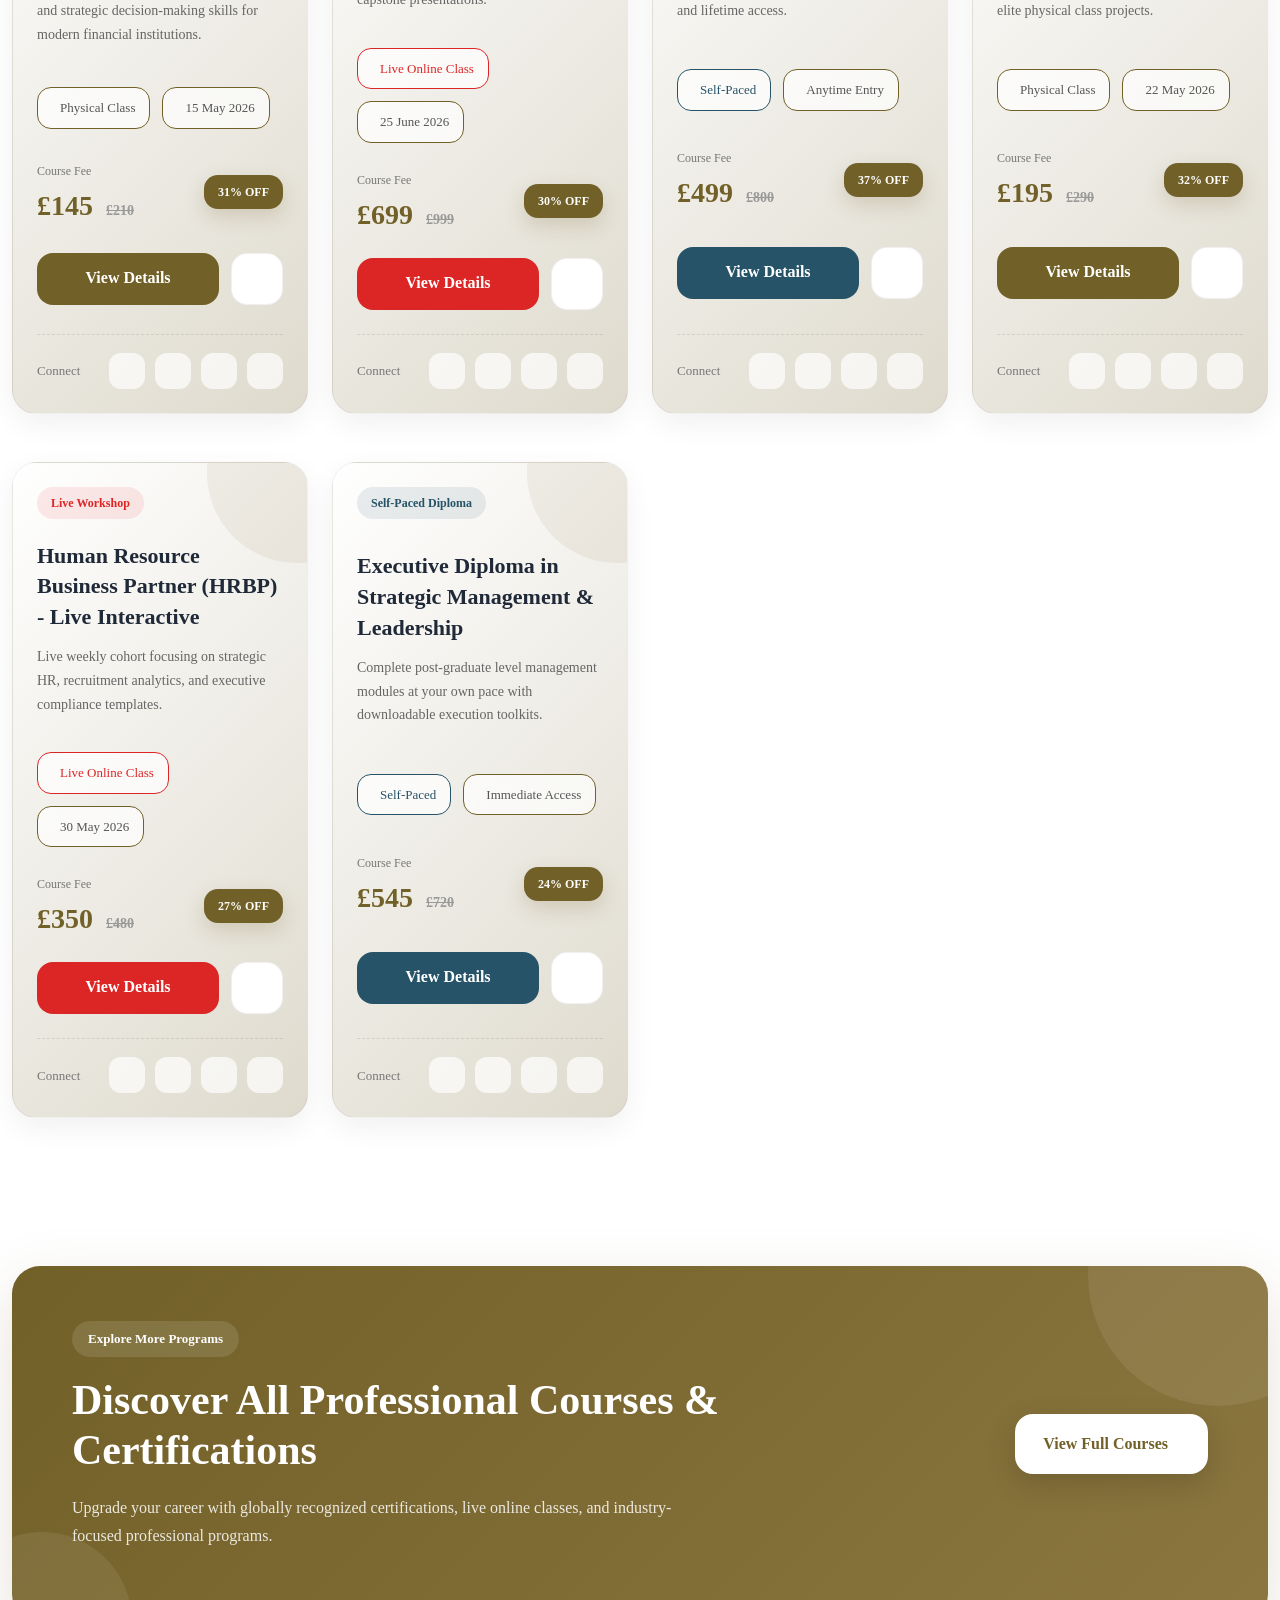
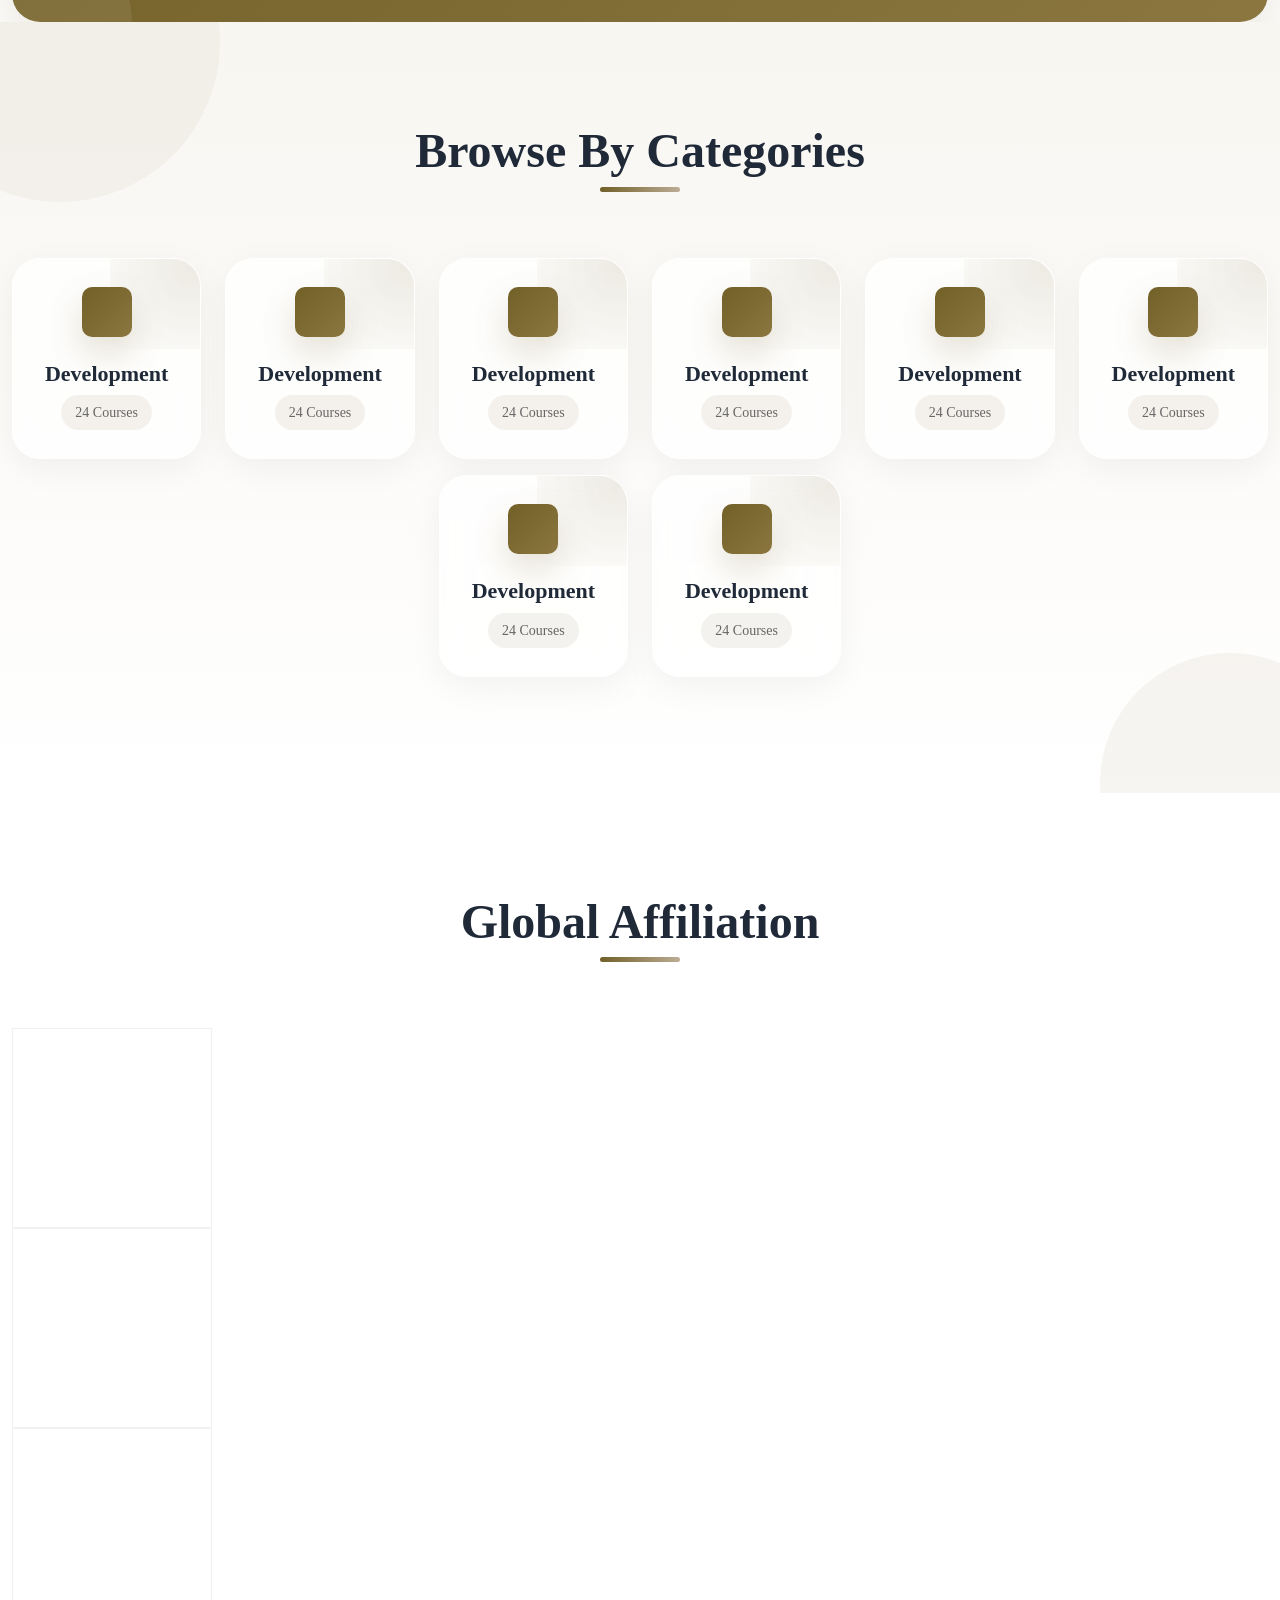
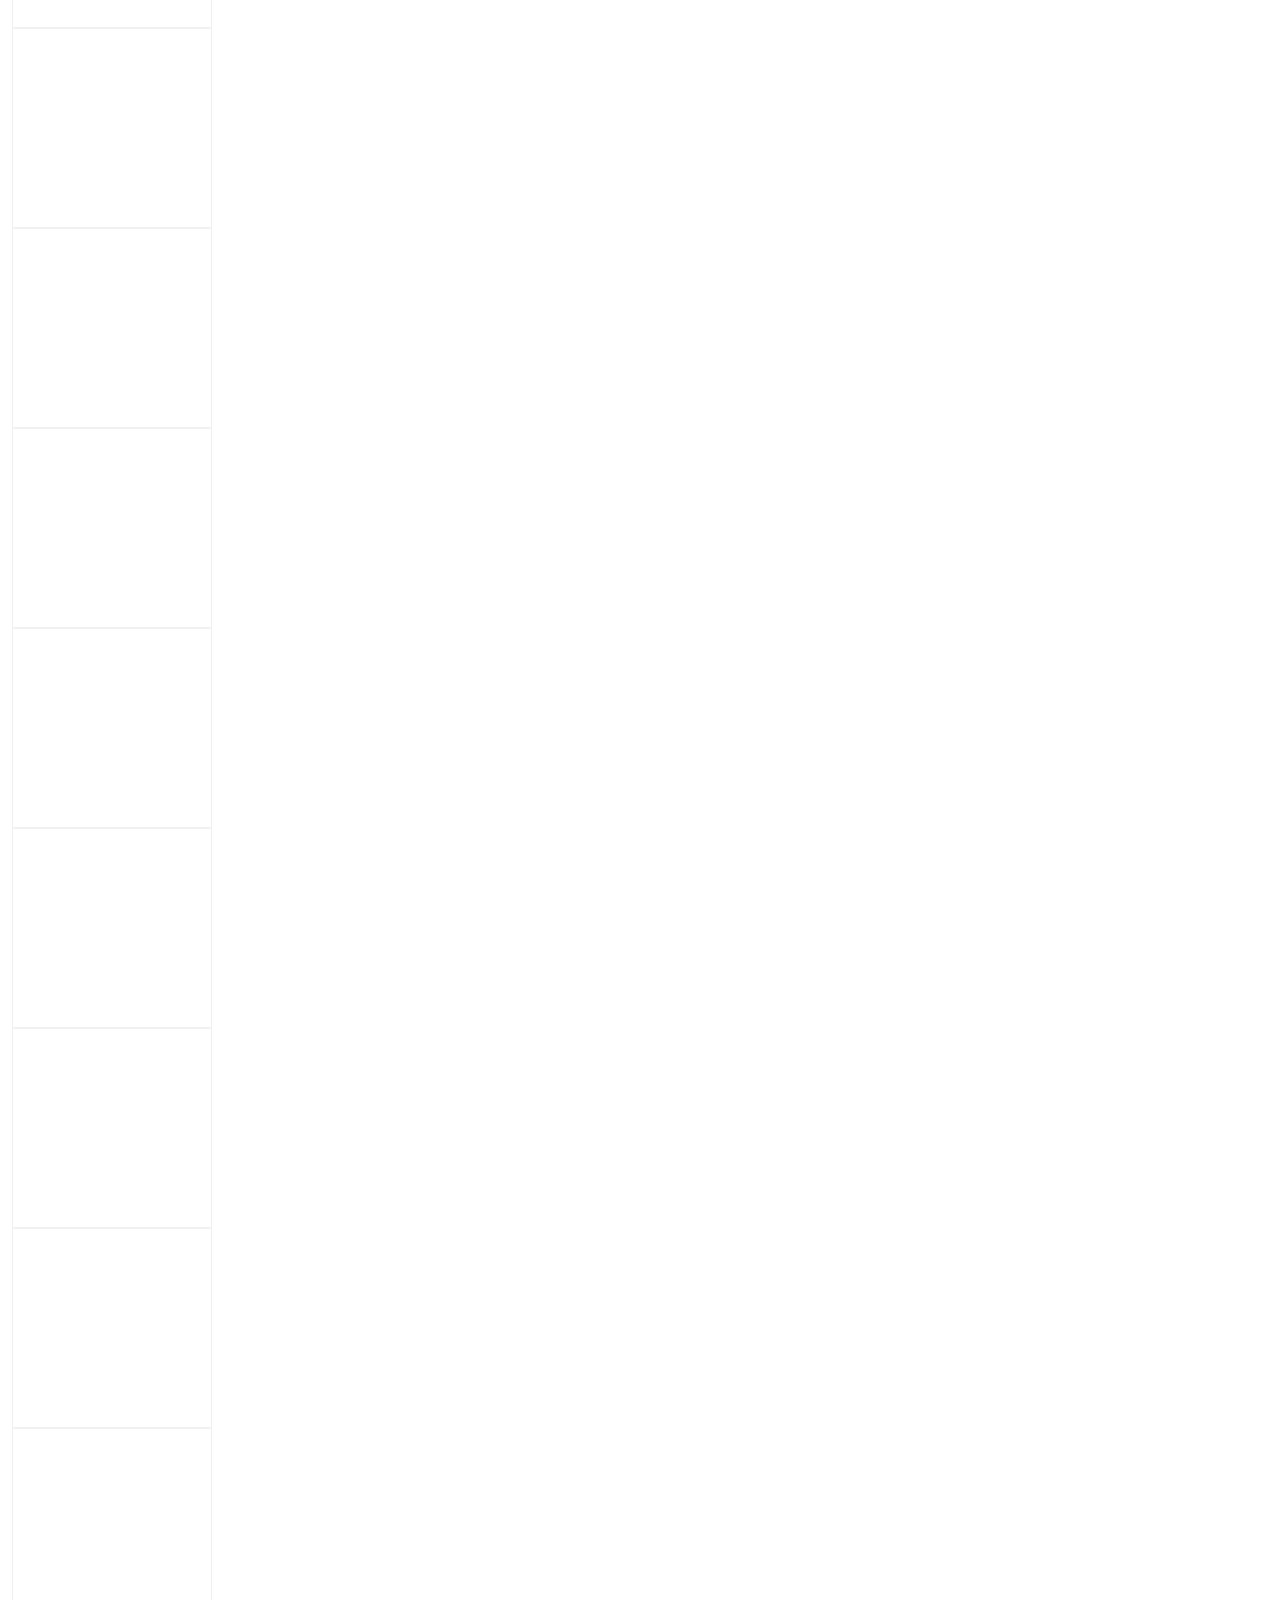
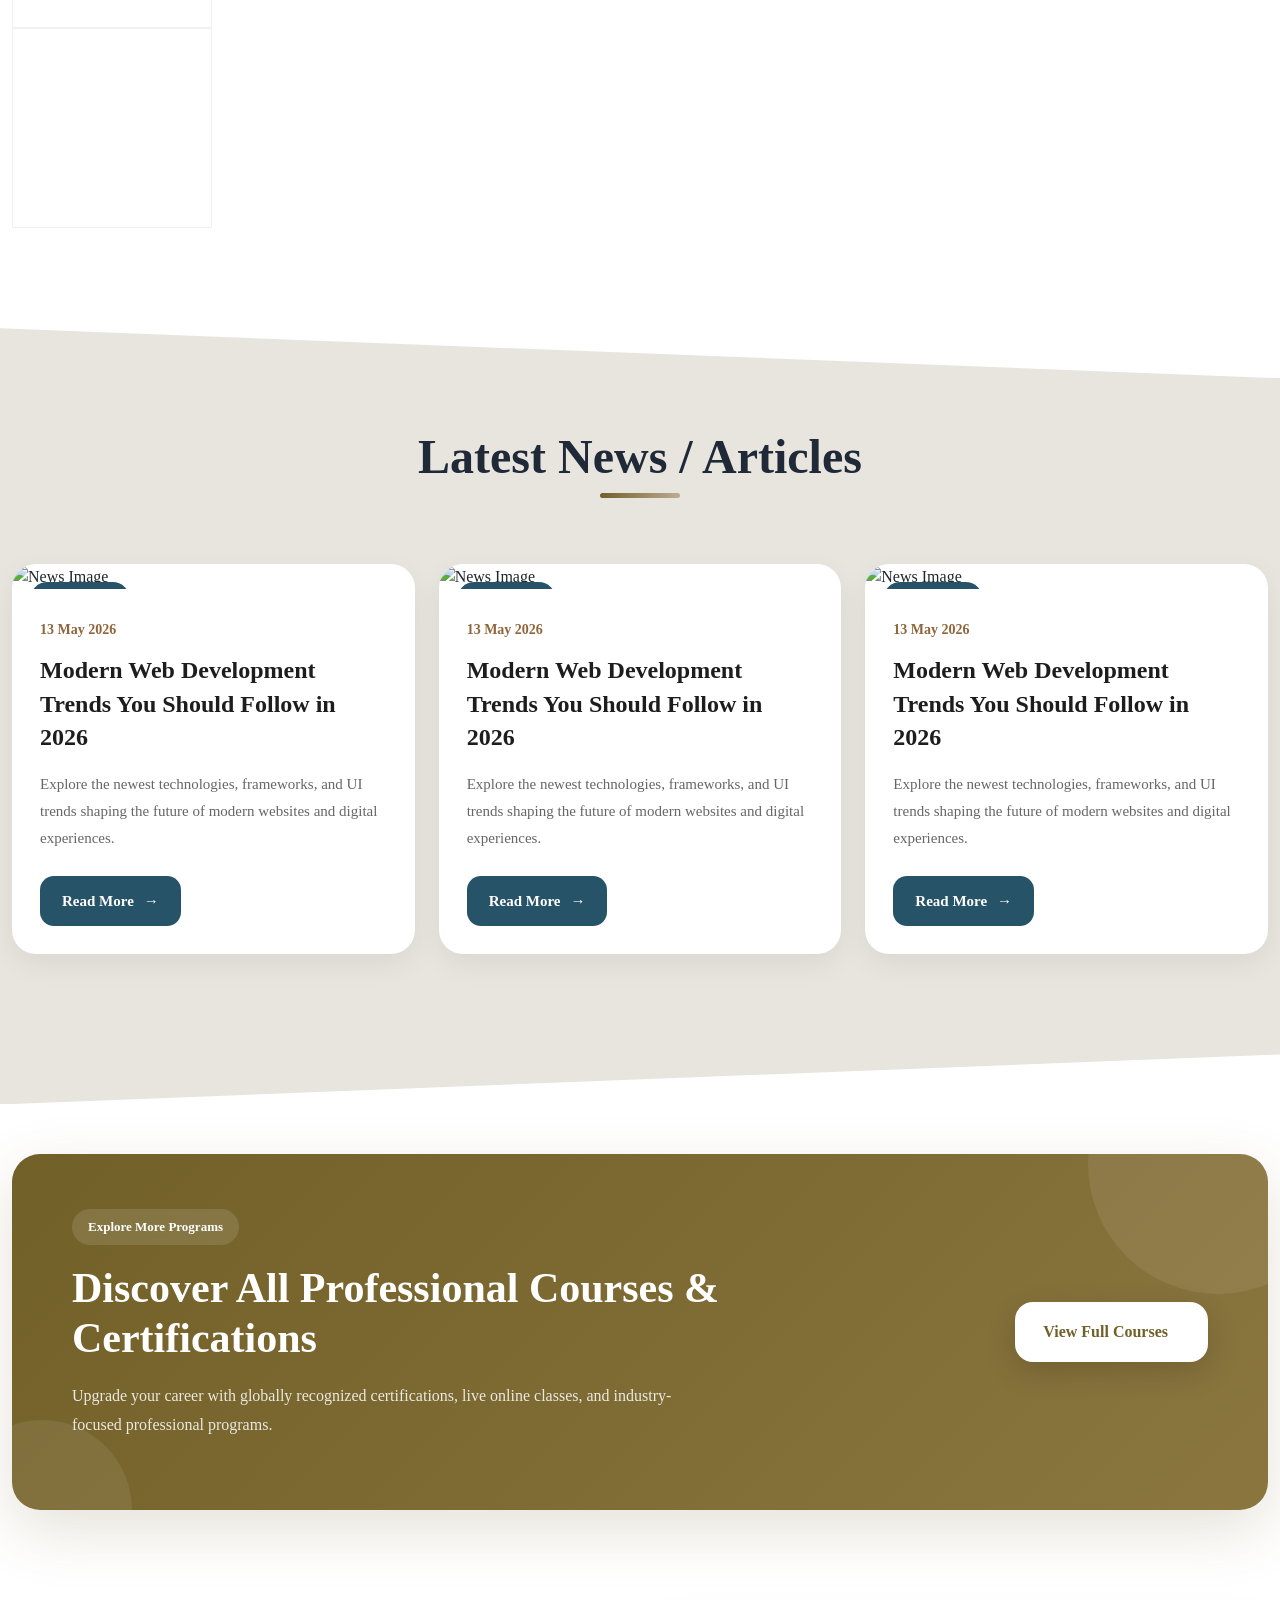
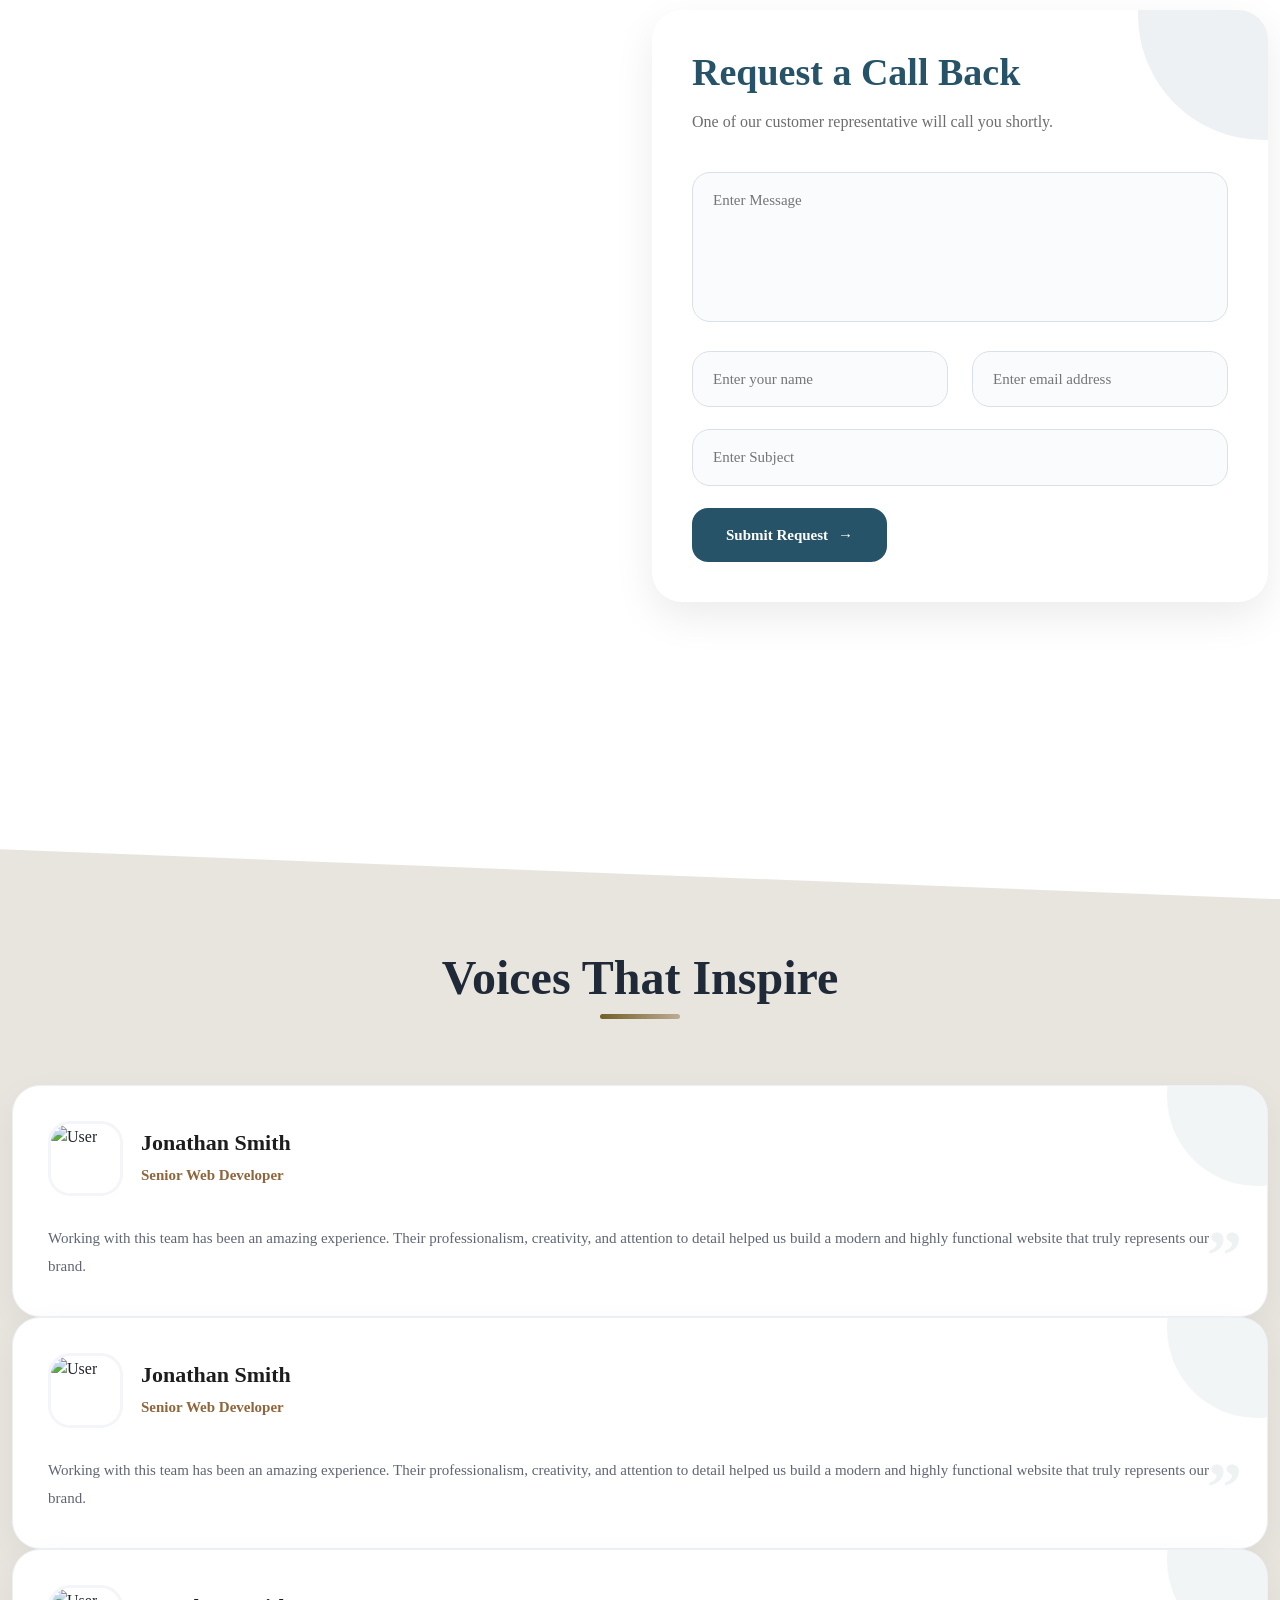
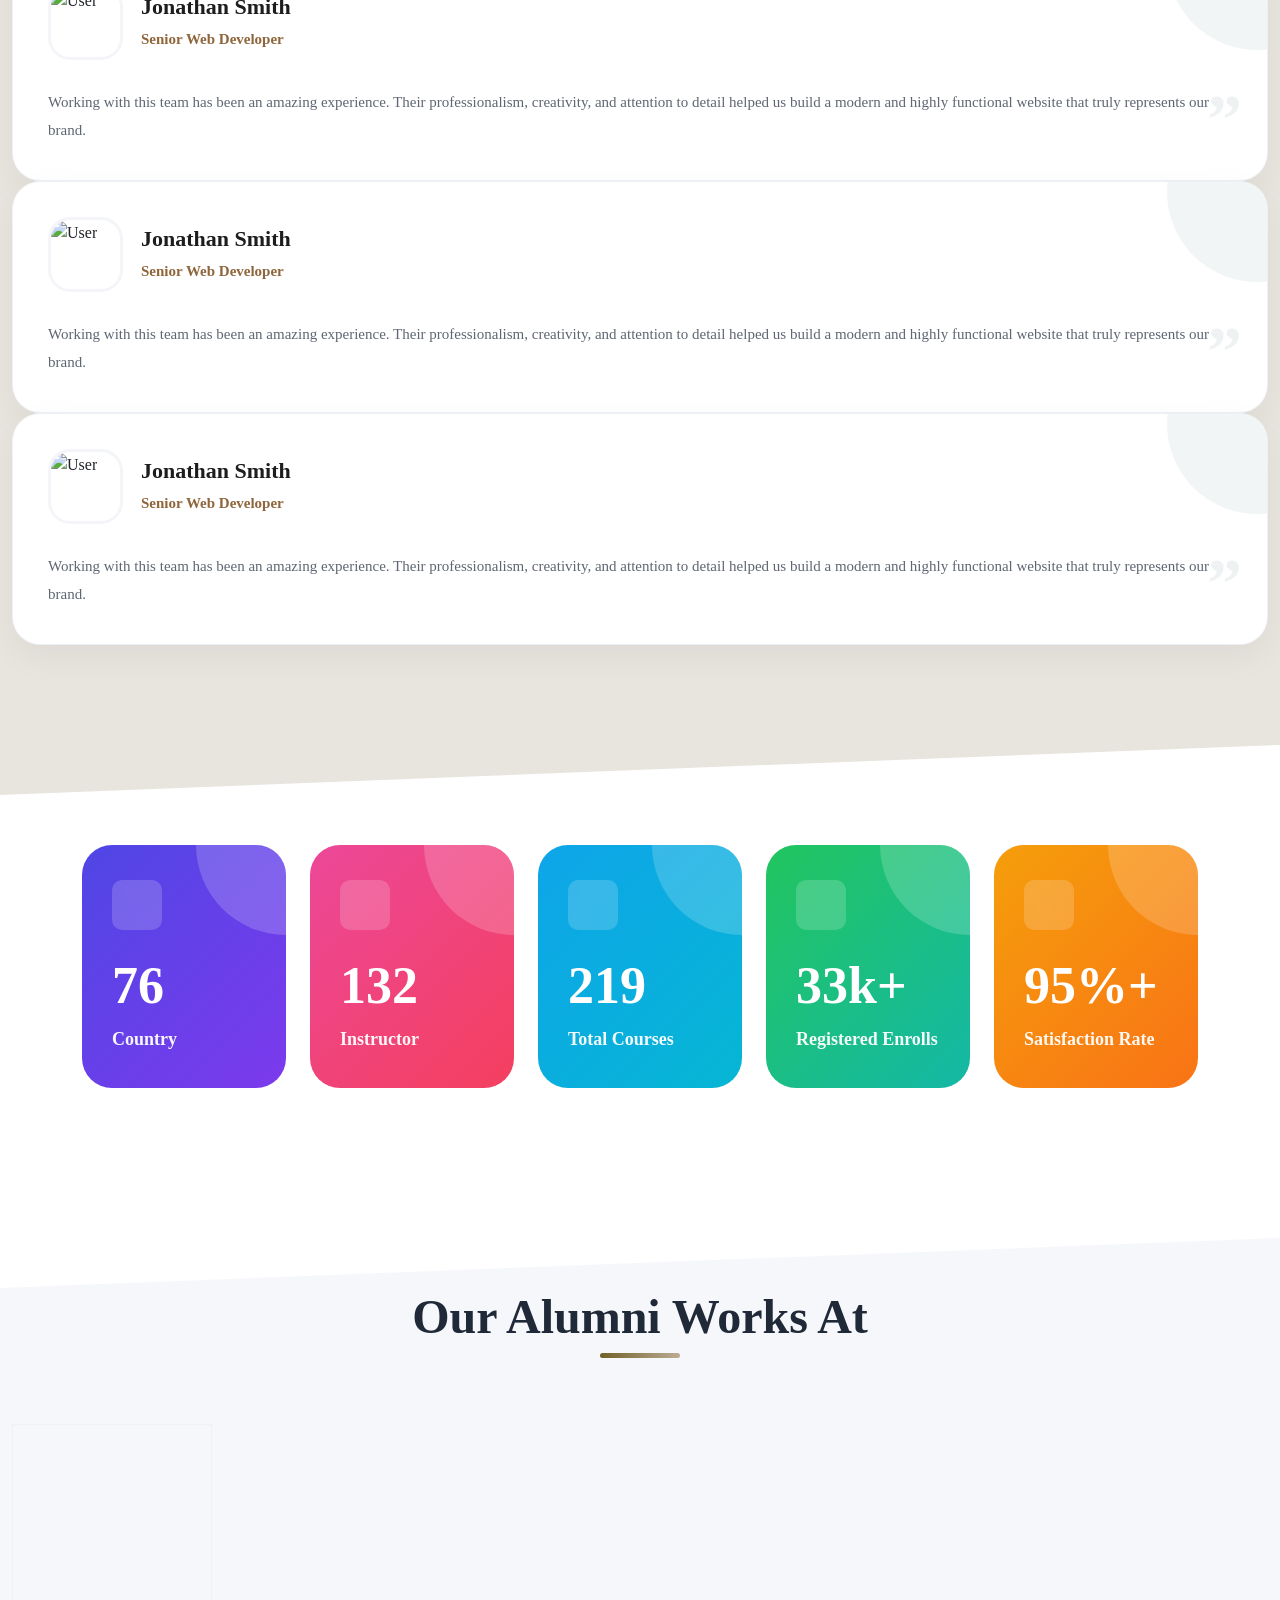
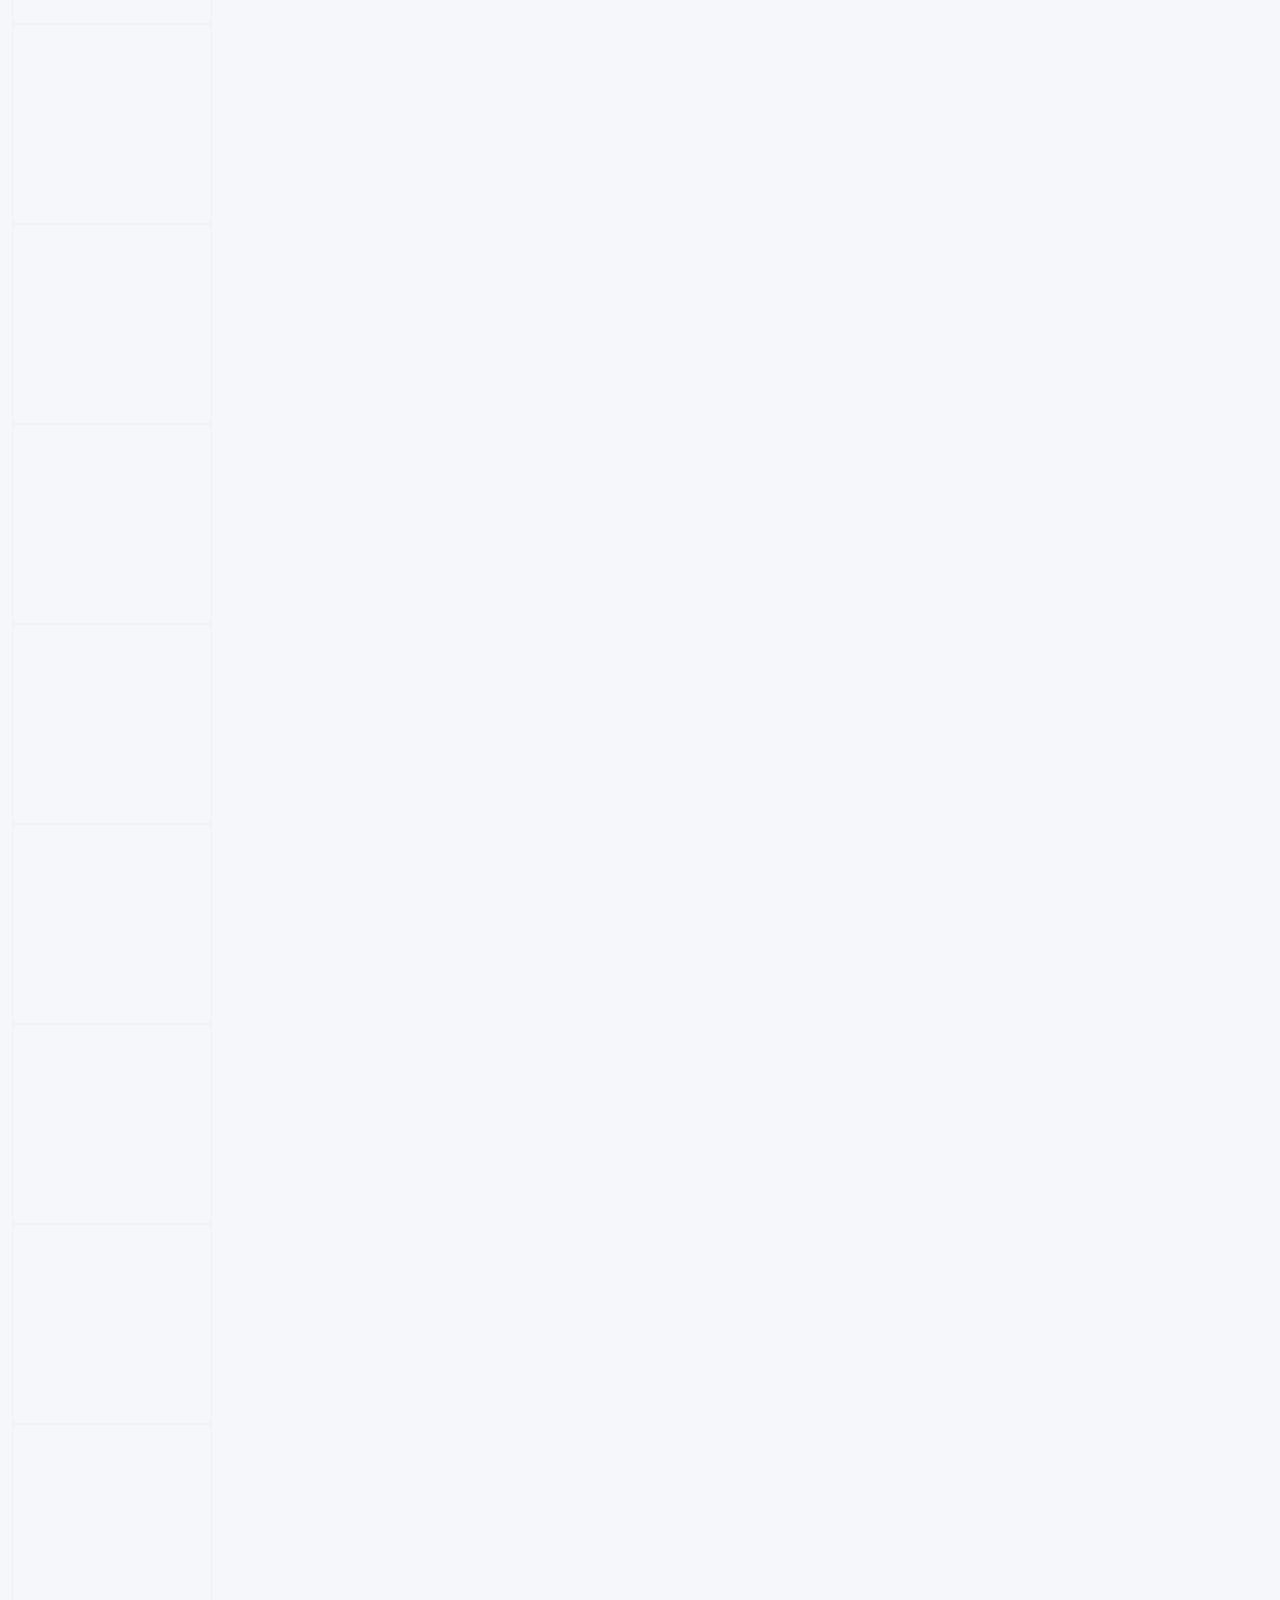
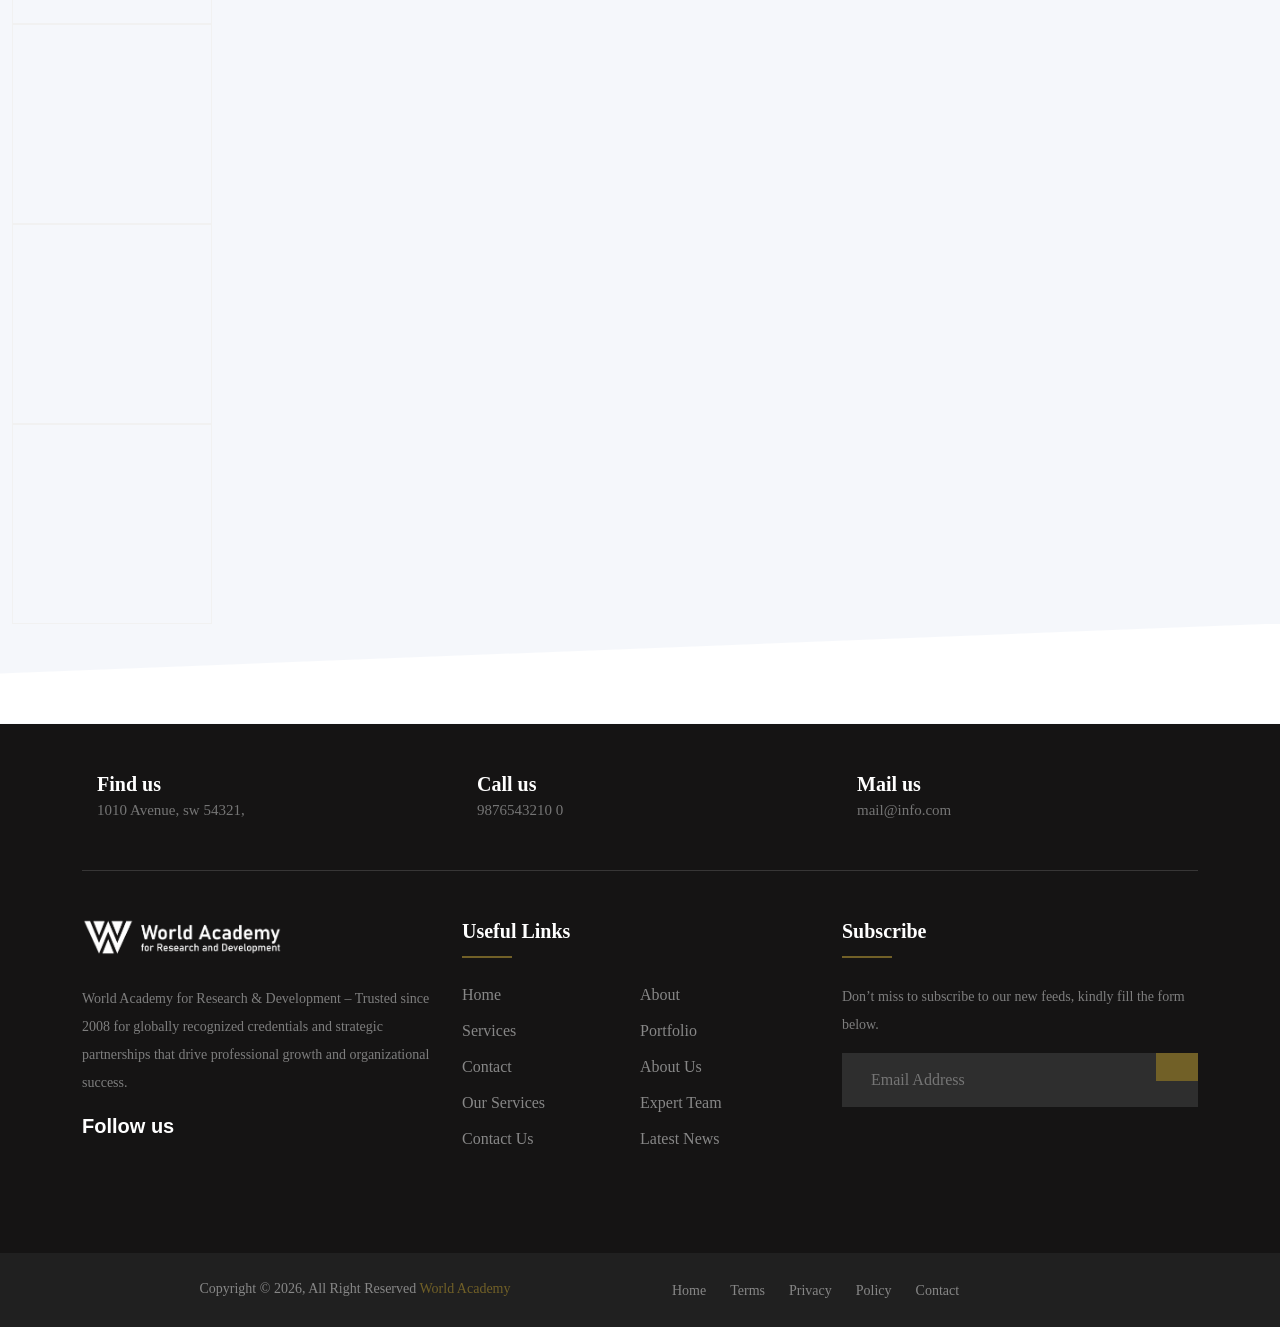
==== commit 4f6ad05d: "added tab system on homepage programs" ====
--- a/index.html
+++ b/index.html
@@ -417,642 +417,318 @@
     <!-- ============ Programs Area Start ============ -->
     <section class="section-padding">
         <div class="container-fluid">
-
-            <div class="section-title">
+                    <div class="section-title">
                 <h3>Programmes in May-2026</h3>
             </div>
 
-
-            <div class="row mt-5">
-
-                <div class="col-lg-3 col-md-4 mb-5">
-
+            <!-- Tab Buttons for Filter -->
+            <div class="wac-sticky-tab-container d-flex justify-content-center gap-3 flex-wrap">
+                <button class="wac-filter-btn active" data-filter="all">All Sessions</button>
+                <button class="wac-filter-btn" data-filter="physical">Physical Session</button>
+                <button class="wac-filter-btn" data-filter="live">Live Session</button>
+                <button class="wac-filter-btn" data-filter="selfpaced">Self Paced</button>
+            </div>
+
+            <div class="row mt-5" id="courseContainer">
+
+                <!-- Physical Session 1 -->
+                <div class="col-lg-3 col-md-4 mb-5 course-card-col" data-category="physical">
                     <div class="modern-course-card">
-
-                        <!-- Top -->
                         <div class="card-top">
-
-                            <span class="course-badge">
-                                Professional Certificate
-                            </span>
-
-                            
-
-                        </div>
-
-                        <!-- Content -->
+                            <span class="course-badge">Professional Certificate</span>
+                        </div>
                         <div class="card-content">
-
                             <h3 class="course-title">
                                 Professional Certificate in Strategic Leadership for Branch Managers of Financial Institutions
                             </h3>
-
                             <p class="course-description">
                                 Develop leadership, operational excellence, and strategic decision-making skills for modern financial institutions.
                             </p>
-
-                        </div>
-
-                        <!-- Course Info -->
+                        </div>
                         <div class="course-info">
-
                             <div class="info-item">
                                 <i class="bi bi-building"></i>
                                 <span>Physical Class</span>
                             </div>
-
                             <div class="info-item">
                                 <i class="bi bi-calendar-event"></i>
                                 <span>15 May 2026</span>
                             </div>
-
-                        </div>
-
-                        <!-- Pricing -->
+                        </div>
                         <div class="pricing-area">
-
                             <div class="price-box">
                                 <small>Course Fee</small>
-
                                 <div class="price">
                                     £145
                                     <del>£210</del>
                                 </div>
                             </div>
-
-                            <div class="discount">
-                                31% OFF
-                            </div>
-
-                        </div>
-
-                        <!-- Buttons -->
+                            <div class="discount">31% OFF</div>
+                        </div>
                         <div class="card-actions">
-
-                            <a href="#" class="btn-details">
-                                View Details
-                            </a>
-
-                            <a href="#" class="btn-cart">
-                                <i class="fa-solid fa-cart-plus"></i>
-                            </a>
-
-                        </div>
-
-                        <!-- Footer -->
+                            <a href="physical_prog_details.html" class="btn-details">View Details</a>
+                            <a href="#" class="btn-cart"><i class="fa-solid fa-cart-plus"></i></a>
+                        </div>
                         <div class="card-footer-social">
-
                             <span>Connect</span>
-
                             <div class="social-icons">
-
-                                <a href="#" class="social whatsapp">
-                                    <i class="fa-brands fa-square-whatsapp"></i>
-                                </a>
-
-                                <a href="#" class="social messenger">
-                                    <i class="fa-brands fa-facebook-messenger"></i>
-                                </a>
-
-                                <a href="#" class="social facebook">
-                                    <i class="fa-brands fa-facebook"></i>
-                                </a>
-
-                                <a href="#" class="social share">
-                                    <i class="fa-solid fa-share-nodes"></i>
-                                </a>
-
-                            </div>
-
-                        </div>
-
-                    </div>
-
-                </div>
-
-                <div class="col-lg-3 col-md-4 mb-5">
-
+                                <a href="#" class="social whatsapp"><i class="fa-brands fa-square-whatsapp"></i></a>
+                                <a href="#" class="social messenger"><i class="fa-brands fa-facebook-messenger"></i></a>
+                                <a href="#" class="social facebook"><i class="fa-brands fa-facebook"></i></a>
+                                <a href="#" class="social share"><i class="fa-solid fa-share-nodes"></i></a>
+                            </div>
+                        </div>
+                    </div>
+                </div>
+
+                <!-- Live Session 1 -->
+                <div class="col-lg-3 col-md-4 mb-5 course-card-col" data-category="live">
                     <div class="modern-course-card">
-
-                        <!-- Top -->
                         <div class="card-top">
-
-                            <span class="course-badge">
-                                Master Training
-                            </span>
-
-                            
-
-                        </div>
-
-                        <!-- Content -->
+                            <span class="course-badge" style="background-color: rgba(220,38,38,0.1); color: #dc2626;">Live Cohort Session</span>
+                        </div>
                         <div class="card-content">
-
                             <h3 class="course-title">
-                                Free Webinar on From HR Programs to Organization Design
+                                Professional Certified Manager (PCM) - Live Interactive Cohort
                             </h3>
-
                             <p class="course-description">
-                                Develop leadership, operational excellence, and strategic decision-making skills for modern financial institutions.
+                                Join weekly interactive workshops with direct tutor access, peer group studies, and capstone presentations.
                             </p>
-
-                        </div>
-
-                        <!-- Course Info -->
+                        </div>
                         <div class="course-info">
-
+                            <div class="info-item" style="border-color: #dc2626;">
+                                <i class="bi bi-camera-video" style="color: #dc2626;"></i>
+                                <span style="color: #dc2626;">Live Online Class</span>
+                            </div>
+                            <div class="info-item">
+                                <i class="bi bi-calendar-event"></i>
+                                <span>25 June 2026</span>
+                            </div>
+                        </div>
+                        <div class="pricing-area">
+                            <div class="price-box">
+                                <small>Course Fee</small>
+                                <div class="price">
+                                    £699
+                                    <del>£999</del>
+                                </div>
+                            </div>
+                            <div class="discount">30% OFF</div>
+                        </div>
+                        <div class="card-actions">
+                            <a href="live_session_prog_details.html" class="btn-details" style="background-color: #dc2626; border-color: #dc2626;">View Details</a>
+                            <a href="#" class="btn-cart"><i class="fa-solid fa-cart-plus"></i></a>
+                        </div>
+                        <div class="card-footer-social">
+                            <span>Connect</span>
+                            <div class="social-icons">
+                                <a href="#" class="social whatsapp"><i class="fa-brands fa-square-whatsapp"></i></a>
+                                <a href="#" class="social messenger"><i class="fa-brands fa-facebook-messenger"></i></a>
+                                <a href="#" class="social facebook"><i class="fa-brands fa-facebook"></i></a>
+                                <a href="#" class="social share"><i class="fa-solid fa-share-nodes"></i></a>
+                            </div>
+                        </div>
+                    </div>
+                </div>
+
+                <!-- Self Paced 1 -->
+                <div class="col-lg-3 col-md-4 mb-5 course-card-col" data-category="selfpaced">
+                    <div class="modern-course-card">
+                        <div class="card-top">
+                            <span class="course-badge" style="background-color: rgba(38,83,103,0.1); color: #265367;">Self-Paced Course</span>
+                        </div>
+                        <div class="card-content">
+                            <h3 class="course-title">
+                                Professional Certified Manager (PCM) - Online Self-Paced
+                            </h3>
+                            <p class="course-description">
+                                Study on your own schedule with high-yield video lessons, flexible assignments, and lifetime access.
+                            </p>
+                        </div>
+                        <div class="course-info">
+                            <div class="info-item" style="border-color: #265367;">
+                                <i class="bi bi-laptop" style="color: #265367;"></i>
+                                <span style="color: #265367;">Self-Paced</span>
+                            </div>
+                            <div class="info-item">
+                                <i class="bi bi-calendar-check"></i>
+                                <span>Anytime Entry</span>
+                            </div>
+                        </div>
+                        <div class="pricing-area">
+                            <div class="price-box">
+                                <small>Course Fee</small>
+                                <div class="price">
+                                    £499
+                                    <del>£800</del>
+                                </div>
+                            </div>
+                            <div class="discount">37% OFF</div>
+                        </div>
+                        <div class="card-actions">
+                            <a href="self_paced_prog_details.html" class="btn-details" style="background-color: #265367; border-color: #265367;">View Details</a>
+                            <a href="#" class="btn-cart"><i class="fa-solid fa-cart-plus"></i></a>
+                        </div>
+                        <div class="card-footer-social">
+                            <span>Connect</span>
+                            <div class="social-icons">
+                                <a href="#" class="social whatsapp"><i class="fa-brands fa-square-whatsapp"></i></a>
+                                <a href="#" class="social messenger"><i class="fa-brands fa-facebook-messenger"></i></a>
+                                <a href="#" class="social facebook"><i class="fa-brands fa-facebook"></i></a>
+                                <a href="#" class="social share"><i class="fa-solid fa-share-nodes"></i></a>
+                            </div>
+                        </div>
+                    </div>
+                </div>
+
+                <!-- Physical Session 2 -->
+                <div class="col-lg-3 col-md-4 mb-5 course-card-col" data-category="physical">
+                    <div class="modern-course-card">
+                        <div class="card-top">
+                            <span class="course-badge">Master Training</span>
+                        </div>
+                        <div class="card-content">
+                            <h3 class="course-title">
+                                Certified Corporate Accountant (CCA) - Classroom Batch
+                            </h3>
+                            <p class="course-description">
+                                High-impact corporate finance training conducted in major regional centers with elite physical class projects.
+                            </p>
+                        </div>
+                        <div class="course-info">
                             <div class="info-item">
                                 <i class="bi bi-building"></i>
                                 <span>Physical Class</span>
                             </div>
-
                             <div class="info-item">
                                 <i class="bi bi-calendar-event"></i>
-                                <span>15 May 2026</span>
-                            </div>
-
-                        </div>
-
-                        <!-- Pricing -->
+                                <span>22 May 2026</span>
+                            </div>
+                        </div>
                         <div class="pricing-area">
-
                             <div class="price-box">
                                 <small>Course Fee</small>
-
                                 <div class="price">
-                                    £145
-                                    <del>£210</del>
-                                </div>
-                            </div>
-
-                            <div class="discount">
-                                31% OFF
-                            </div>
-
-                        </div>
-
-                        <!-- Buttons -->
+                                    £195
+                                    <del>£290</del>
+                                </div>
+                            </div>
+                            <div class="discount">32% OFF</div>
+                        </div>
                         <div class="card-actions">
-
-                            <a href="#" class="btn-details">
-                                View Details
-                            </a>
-
-                            <a href="#" class="btn-cart">
-                                <i class="fa-solid fa-cart-plus"></i>
-                            </a>
-
-                        </div>
-
-                        <!-- Footer -->
+                            <a href="physical_prog_details.html" class="btn-details">View Details</a>
+                            <a href="#" class="btn-cart"><i class="fa-solid fa-cart-plus"></i></a>
+                        </div>
                         <div class="card-footer-social">
-
                             <span>Connect</span>
-
                             <div class="social-icons">
-
-                                <a href="#" class="social whatsapp">
-                                    <i class="fa-brands fa-square-whatsapp"></i>
-                                </a>
-
-                                <a href="#" class="social messenger">
-                                    <i class="fa-brands fa-facebook-messenger"></i>
-                                </a>
-
-                                <a href="#" class="social facebook">
-                                    <i class="fa-brands fa-facebook"></i>
-                                </a>
-
-                                <a href="#" class="social share">
-                                    <i class="fa-solid fa-share-nodes"></i>
-                                </a>
-
-                            </div>
-
-                        </div>
-
-                    </div>
-
-                </div>
-
-                <div class="col-lg-3 col-md-4 mb-5">
-
+                                <a href="#" class="social whatsapp"><i class="fa-brands fa-square-whatsapp"></i></a>
+                                <a href="#" class="social messenger"><i class="fa-brands fa-facebook-messenger"></i></a>
+                                <a href="#" class="social facebook"><i class="fa-brands fa-facebook"></i></a>
+                                <a href="#" class="social share"><i class="fa-solid fa-share-nodes"></i></a>
+                            </div>
+                        </div>
+                    </div>
+                </div>
+
+                <!-- Live Session 2 -->
+                <div class="col-lg-3 col-md-4 mb-5 course-card-col" data-category="live">
                     <div class="modern-course-card">
-
-                        <!-- Top -->
                         <div class="card-top">
-
-                            <span class="course-badge">
-                                Professional Certificate
-                            </span>
-
-                            
-
-                        </div>
-
-                        <!-- Content -->
+                            <span class="course-badge" style="background-color: rgba(220,38,38,0.1); color: #dc2626;">Live Workshop</span>
+                        </div>
                         <div class="card-content">
-
                             <h3 class="course-title">
-                                Certified Corporate Accountant (CCA)-7th Batch
+                                Human Resource Business Partner (HRBP) - Live Interactive
                             </h3>
-
                             <p class="course-description">
-                                Develop leadership, operational excellence, and strategic decision-making skills for modern financial institutions.
+                                Live weekly cohort focusing on strategic HR, recruitment analytics, and executive compliance templates.
                             </p>
-
-                        </div>
-
-                        <!-- Course Info -->
+                        </div>
                         <div class="course-info">
-
-                            <div class="info-item">
-                                <i class="bi bi-building"></i>
-                                <span>Physical Class</span>
-                            </div>
-
+                            <div class="info-item" style="border-color: #dc2626;">
+                                <i class="bi bi-camera-video" style="color: #dc2626;"></i>
+                                <span style="color: #dc2626;">Live Online Class</span>
+                            </div>
                             <div class="info-item">
                                 <i class="bi bi-calendar-event"></i>
-                                <span>15 May 2026</span>
-                            </div>
-
-                        </div>
-
-                        <!-- Pricing -->
+                                <span>30 May 2026</span>
+                            </div>
+                        </div>
                         <div class="pricing-area">
-
                             <div class="price-box">
                                 <small>Course Fee</small>
-
                                 <div class="price">
-                                    £145
-                                    <del>£210</del>
-                                </div>
-                            </div>
-
-                            <div class="discount">
-                                31% OFF
-                            </div>
-
-                        </div>
-
-                        <!-- Buttons -->
+                                    £350
+                                    <del>£480</del>
+                                </div>
+                            </div>
+                            <div class="discount">27% OFF</div>
+                        </div>
                         <div class="card-actions">
-
-                            <a href="#" class="btn-details">
-                                View Details
-                            </a>
-
-                            <a href="#" class="btn-cart">
-                                <i class="fa-solid fa-cart-plus"></i>
-                            </a>
-
-                        </div>
-
-                        <!-- Footer -->
+                            <a href="live_session_prog_details.html" class="btn-details" style="background-color: #dc2626; border-color: #dc2626;">View Details</a>
+                            <a href="#" class="btn-cart"><i class="fa-solid fa-cart-plus"></i></a>
+                        </div>
                         <div class="card-footer-social">
-
                             <span>Connect</span>
-
                             <div class="social-icons">
-
-                                <a href="#" class="social whatsapp">
-                                    <i class="fa-brands fa-square-whatsapp"></i>
-                                </a>
-
-                                <a href="#" class="social messenger">
-                                    <i class="fa-brands fa-facebook-messenger"></i>
-                                </a>
-
-                                <a href="#" class="social facebook">
-                                    <i class="fa-brands fa-facebook"></i>
-                                </a>
-
-                                <a href="#" class="social share">
-                                    <i class="fa-solid fa-share-nodes"></i>
-                                </a>
-
-                            </div>
-
-                        </div>
-
-                    </div>
-
-                </div>
-
-                <div class="col-lg-3 col-md-4 mb-5">
-
+                                <a href="#" class="social whatsapp"><i class="fa-brands fa-square-whatsapp"></i></a>
+                                <a href="#" class="social messenger"><i class="fa-brands fa-facebook-messenger"></i></a>
+                                <a href="#" class="social facebook"><i class="fa-brands fa-facebook"></i></a>
+                                <a href="#" class="social share"><i class="fa-solid fa-share-nodes"></i></a>
+                            </div>
+                        </div>
+                    </div>
+                </div>
+
+                <!-- Self Paced 2 -->
+                <div class="col-lg-3 col-md-4 mb-5 course-card-col" data-category="selfpaced">
                     <div class="modern-course-card">
-
-                        <!-- Top -->
                         <div class="card-top">
-
-                            <span class="course-badge">
-                                Professional Certificate
-                            </span>
-
-                            
-
-                        </div>
-
-                        <!-- Content -->
+                            <span class="course-badge" style="background-color: rgba(38,83,103,0.1); color: #265367;">Self-Paced Diploma</span>
+                        </div>
                         <div class="card-content">
-
                             <h3 class="course-title">
-                                Professional Certificate in Strategic Leadership for Branch Managers of Financial Institutions
+                                Executive Diploma in Strategic Management &amp; Leadership
                             </h3>
-
                             <p class="course-description">
-                                Develop leadership, operational excellence, and strategic decision-making skills for modern financial institutions.
+                                Complete post-graduate level management modules at your own pace with downloadable execution toolkits.
                             </p>
-
-                        </div>
-
-                        <!-- Course Info -->
+                        </div>
                         <div class="course-info">
-
+                            <div class="info-item" style="border-color: #265367;">
+                                <i class="bi bi-laptop" style="color: #265367;"></i>
+                                <span style="color: #265367;">Self-Paced</span>
+                            </div>
                             <div class="info-item">
-                                <i class="bi bi-building"></i>
-                                <span>Physical Class</span>
-                            </div>
-
-                            <div class="info-item">
-                                <i class="bi bi-calendar-event"></i>
-                                <span>15 May 2026</span>
-                            </div>
-
-                        </div>
-
-                        <!-- Pricing -->
+                                <i class="bi bi-calendar-check"></i>
+                                <span>Immediate Access</span>
+                            </div>
+                        </div>
                         <div class="pricing-area">
-
                             <div class="price-box">
                                 <small>Course Fee</small>
-
                                 <div class="price">
-                                    £145
-                                    <del>£210</del>
-                                </div>
-                            </div>
-
-                            <div class="discount">
-                                31% OFF
-                            </div>
-
-                        </div>
-
-                        <!-- Buttons -->
+                                    £545
+                                    <del>£720</del>
+                                </div>
+                            </div>
+                            <div class="discount">24% OFF</div>
+                        </div>
                         <div class="card-actions">
-
-                            <a href="#" class="btn-details">
-                                View Details
-                            </a>
-
-                            <a href="#" class="btn-cart">
-                                <i class="fa-solid fa-cart-plus"></i>
-                            </a>
-
-                        </div>
-
-                        <!-- Footer -->
+                            <a href="self_paced_prog_details.html" class="btn-details" style="background-color: #265367; border-color: #265367;">View Details</a>
+                            <a href="#" class="btn-cart"><i class="fa-solid fa-cart-plus"></i></a>
+                        </div>
                         <div class="card-footer-social">
-
                             <span>Connect</span>
-
                             <div class="social-icons">
-
-                                <a href="#" class="social whatsapp">
-                                    <i class="fa-brands fa-square-whatsapp"></i>
-                                </a>
-
-                                <a href="#" class="social messenger">
-                                    <i class="fa-brands fa-facebook-messenger"></i>
-                                </a>
-
-                                <a href="#" class="social facebook">
-                                    <i class="fa-brands fa-facebook"></i>
-                                </a>
-
-                                <a href="#" class="social share">
-                                    <i class="fa-solid fa-share-nodes"></i>
-                                </a>
-
-                            </div>
-
-                        </div>
-
-                    </div>
-
-                </div>
-
-                <div class="col-lg-3 col-md-4 mb-5">
-
-                    <div class="modern-course-card">
-
-                        <!-- Top -->
-                        <div class="card-top">
-
-                            <span class="course-badge">
-                                Professional Certificate
-                            </span>
-
-                            
-
-                        </div>
-
-                        <!-- Content -->
-                        <div class="card-content">
-
-                            <h3 class="course-title">
-                                Certified Corporate Accountant (CCA)-7th Batch
-                            </h3>
-
-                            <p class="course-description">
-                                Develop leadership, operational excellence, and strategic decision-making skills for modern financial institutions.
-                            </p>
-
-                        </div>
-
-                        <!-- Course Info -->
-                        <div class="course-info">
-
-                            <div class="info-item">
-                                <i class="bi bi-building"></i>
-                                <span>Physical Class</span>
-                            </div>
-
-                            <div class="info-item">
-                                <i class="bi bi-calendar-event"></i>
-                                <span>15 May 2026</span>
-                            </div>
-
-                        </div>
-
-                        <!-- Pricing -->
-                        <div class="pricing-area">
-
-                            <div class="price-box">
-                                <small>Course Fee</small>
-
-                                <div class="price">
-                                    £145
-                                    <del>£210</del>
-                                </div>
-                            </div>
-
-                            <div class="discount">
-                                31% OFF
-                            </div>
-
-                        </div>
-
-                        <!-- Buttons -->
-                        <div class="card-actions">
-
-                            <a href="#" class="btn-details">
-                                View Details
-                            </a>
-
-                            <a href="#" class="btn-cart">
-                                <i class="fa-solid fa-cart-plus"></i>
-                            </a>
-
-                        </div>
-
-                        <!-- Footer -->
-                        <div class="card-footer-social">
-
-                            <span>Connect</span>
-
-                            <div class="social-icons">
-
-                                <a href="#" class="social whatsapp">
-                                    <i class="fa-brands fa-square-whatsapp"></i>
-                                </a>
-
-                                <a href="#" class="social messenger">
-                                    <i class="fa-brands fa-facebook-messenger"></i>
-                                </a>
-
-                                <a href="#" class="social facebook">
-                                    <i class="fa-brands fa-facebook"></i>
-                                </a>
-
-                                <a href="#" class="social share">
-                                    <i class="fa-solid fa-share-nodes"></i>
-                                </a>
-
-                            </div>
-
-                        </div>
-
-                    </div>
-
-                </div>
-
-                <div class="col-lg-3 col-md-4 mb-5">
-
-                    <div class="modern-course-card">
-
-                        <!-- Top -->
-                        <div class="card-top">
-
-                            <span class="course-badge">
-                                Professional Certificate
-                            </span>
-
-                            
-
-                        </div>
-
-                        <!-- Content -->
-                        <div class="card-content">
-
-                            <h3 class="course-title">
-                                Professional Certificate in Strategic Leadership for Branch Managers of Financial Institutions
-                            </h3>
-
-                            <p class="course-description">
-                                Develop leadership, operational excellence, and strategic decision-making skills for modern financial institutions.
-                            </p>
-
-                        </div>
-
-                        <!-- Course Info -->
-                        <div class="course-info">
-
-                            <div class="info-item">
-                                <i class="bi bi-building"></i>
-                                <span>Physical Class</span>
-                            </div>
-
-                            <div class="info-item">
-                                <i class="bi bi-calendar-event"></i>
-                                <span>15 May 2026</span>
-                            </div>
-
-                        </div>
-
-                        <!-- Pricing -->
-                        <div class="pricing-area">
-
-                            <div class="price-box">
-                                <small>Course Fee</small>
-
-                                <div class="price">
-                                    £145
-                                    <del>£210</del>
-                                </div>
-                            </div>
-
-                            <div class="discount">
-                                31% OFF
-                            </div>
-
-                        </div>
-
-                        <!-- Buttons -->
-                        <div class="card-actions">
-
-                            <a href="#" class="btn-details">
-                                View Details
-                            </a>
-
-                            <a href="#" class="btn-cart">
-                                <i class="fa-solid fa-cart-plus"></i>
-                            </a>
-
-                        </div>
-
-                        <!-- Footer -->
-                        <div class="card-footer-social">
-
-                            <span>Connect</span>
-
-                            <div class="social-icons">
-
-                                <a href="#" class="social whatsapp">
-                                    <i class="fa-brands fa-square-whatsapp"></i>
-                                </a>
-
-                                <a href="#" class="social messenger">
-                                    <i class="fa-brands fa-facebook-messenger"></i>
-                                </a>
-
-                                <a href="#" class="social facebook">
-                                    <i class="fa-brands fa-facebook"></i>
-                                </a>
-
-                                <a href="#" class="social share">
-                                    <i class="fa-solid fa-share-nodes"></i>
-                                </a>
-
-                            </div>
-
-                        </div>
-
-                    </div>
-
+                                <a href="#" class="social whatsapp"><i class="fa-brands fa-square-whatsapp"></i></a>
+                                <a href="#" class="social messenger"><i class="fa-brands fa-facebook-messenger"></i></a>
+                                <a href="#" class="social facebook"><i class="fa-brands fa-facebook"></i></a>
+                                <a href="#" class="social share"><i class="fa-solid fa-share-nodes"></i></a>
+                            </div>
+                        </div>
+                    </div>
                 </div>
 
             </div>
@@ -1063,7 +739,6 @@
 
 
     <!-- ============ Course CTA Area Start ============ -->
-    <section class="course-cta-section">
         <div class="container-fluid">
 
             <div class="course-cta">
@@ -2124,5 +1799,45 @@
 
     <script src="./js/main.js"></script>
 
+    <!-- Interactive Course Category Filter Script -->
+    <script>
+        document.addEventListener('DOMContentLoaded', function() {
+            const filterButtons = document.querySelectorAll('.wac-filter-btn');
+            const courseCards = document.querySelectorAll('.course-card-col');
+
+            filterButtons.forEach(button => {
+                button.addEventListener('click', function() {
+                    // Remove active class from all buttons
+                    filterButtons.forEach(btn => btn.classList.remove('active'));
+                    // Add active class to clicked button
+                    this.classList.add('active');
+
+                    const filterValue = this.getAttribute('data-filter');
+
+                    courseCards.forEach(card => {
+                        const category = card.getAttribute('data-category');
+                        if (filterValue === 'all') {
+                            card.style.display = 'block';
+                            card.style.opacity = '0';
+                            setTimeout(() => {
+                                card.style.transition = 'opacity 0.4s ease';
+                                card.style.opacity = '1';
+                            }, 50);
+                        } else if (category === filterValue) {
+                            card.style.display = 'block';
+                            card.style.opacity = '0';
+                            setTimeout(() => {
+                                card.style.transition = 'opacity 0.4s ease';
+                                card.style.opacity = '1';
+                            }, 50);
+                        } else {
+                            card.style.display = 'none';
+                        }
+                    });
+                });
+            });
+        });
+    </script>
+
 </body>
 </html>
--- a/css/style.css
+++ b/css/style.css
@@ -6,6 +6,17 @@
   --light-pink: rgb(188, 172, 148);
   --light-wheat: rgb(222, 218, 205);
   --bg-gray: #e8e5df;
+  --text-muted: #64748b;
+
+
+  --brand-color: #716027;
+  --brand-hover: #5d4f20;
+  --secondary-color: #265367;
+  --dark-bg: #0f172a;
+  --card-bg: rgba(255, 255, 255, 0.85);
+  --text-main: #1e293b;
+  --glass-border: rgba(255, 255, 255, 0.3);
+  --glass-shadow: 0 8px 32px 0 rgba(31, 38, 135, 0.1);
 }
 
 * {
@@ -228,7 +239,8 @@
   font-size: 15px;
   color: #d4d3d3;
   font-style: normal;
-  display: inline-block vertical-align: middle;
+  display: inline-block;
+  vertical-align: middle;
   font-weight: 900;
 }
 
@@ -243,7 +255,8 @@
   font-size: 15px;
   color: #d4d3d3;
   font-style: normal;
-  display: inline-block vertical-align: middle;
+  display: inline-block;
+  vertical-align: middle;
   font-weight: 900;
 }
 
@@ -271,11 +284,11 @@
 
 @media screen and (min-width: 992px) {
 
-  .hero-slider .swiper-container-horizontal>.swiper-pagination-bullets,
+  /* .hero-slider .swiper-container-horizontal>.swiper-pagination-bullets,
   .hero-slider .swiper-pagination-custom,
   .hero-slider .swiper-pagination-fraction {
     /*     display: none; */
-  }
+  /* }  */
 }
 
 .swiper-pagination {
@@ -290,7 +303,7 @@
   left: 50%;
   transform: translateX(-50%);
 }
-}
+
 
 @media (min-width: 767px) {
   .hero-slider .swiper-container-horizontal>.swiper-pagination-bullets {
@@ -1395,7 +1408,7 @@
     translateX(6px);
 }
 
-.category-card .icon {}
+/* .category-card .icon {} */
 
 /* =========================================
    Responsive
@@ -1851,13 +1864,13 @@
 
 /* ============ Global Alumni Area Start ============ */
 
-.globla-alumni .right-upside-down-shape{
+.globla-alumni .right-upside-down-shape {
   top: 0;
   z-index: 99;
   background-color: #fff;
 }
 
-.globla-alumni .left-down-shape{
+.globla-alumni .left-down-shape {
   bottom: 0;
   top: auto;
   background-color: #fff;
@@ -1899,32 +1912,32 @@
     padding: 0px;
   }
 
-  .facebook-bg{
-      background: #3B5998;
-  }
-
-  .twitter-bg{
+  .facebook-bg {
+    background: #3B5998;
+  }
+
+  .twitter-bg {
     background: #55ACEE;
   }
 
-  .google-bg{
+  .google-bg {
     background: #DD4B39;
   }
 
 }
 
-.footer-social-icon{
+.footer-social-icon {
   margin-bottom: 20px;
 }
 
-.footer-social-icon a{
+.footer-social-icon a {
   color: #fff;
   display: inline-block;
-  
+
   line-height: 40px;
 }
 
-.footer-social-icon svg{
+.footer-social-icon svg {
   padding: 10px;
   height: 20px;
   width: 20px;
@@ -1955,7 +1968,8 @@
   }
 }
 
-.single-cta i, .single-cta svg {
+.single-cta i,
+.single-cta svg {
   color: var(--primary-color);
   font-size: 30px;
   float: left;
@@ -1980,14 +1994,15 @@
 .footer-logo {
   margin-bottom: 30px;
 }
+
 .footer-logo img {
-    max-width: 200px;
+  max-width: 200px;
 }
 
 .footer-text p {
   margin-bottom: 14px;
   font-size: 14px;
-      color: #7e7e7e;
+  color: #7e7e7e;
   line-height: 28px;
 }
 
@@ -2028,7 +2043,7 @@
   margin-bottom: 12px;
 }
 
-.footer-widget ul li a:hover{
+.footer-widget ul li a:hover {
   color: #ff5e14;
 }
 
@@ -2051,13 +2066,13 @@
 }
 
 .subscribe-form button {
-    position: absolute;
-    color: var(--white);
-    right: 0;
-    background: var(--primary-color);
-    padding: 13px 20px;
-    border: 1px solid var(--primary-color);
-    top: 0;
+  position: absolute;
+  color: var(--white);
+  right: 0;
+  background: var(--primary-color);
+  padding: 13px 20px;
+  border: 1px solid var(--primary-color);
+  top: 0;
 }
 
 .subscribe-form button i {
@@ -2065,7 +2080,8 @@
   font-size: 22px;
   transform: rotate(-6deg);
 }
-.copyright-area{
+
+.copyright-area {
   background: #202020;
   padding: 25px 0;
 }
@@ -2076,7 +2092,7 @@
   color: #878787;
 }
 
-.copyright-text p a{
+.copyright-text p a {
   color: var(--primary-color);
 }
 
@@ -2085,7 +2101,7 @@
   margin-left: 20px;
 }
 
-.footer-menu li:hover a{
+.footer-menu li:hover a {
   color: #ff5e14;
 }
 
@@ -2094,4 +2110,2007 @@
   color: #878787;
 }
 
-/* ============ Footer Area End ============ */+/* ============ Footer Area End ============ */
+
+/* ============ 
+  About page Area Start 
+  
+============ */
+
+
+.ward-about-section {
+  /* background: linear-gradient(135deg, var(--bg-gray) 0%, var(--light-wheat) 100%); */
+  padding: 80px 0;
+  position: relative;
+  overflow: hidden;
+}
+
+.ward-about-section::before {
+  content: '';
+  position: absolute;
+  top: -50%;
+  right: -10%;
+  width: 500px;
+  height: 500px;
+  background: radial-gradient(circle, var(--light-pink) 0%, transparent 70%);
+  opacity: 0.3;
+  border-radius: 50%;
+  z-index: 0;
+}
+
+.ward-about-container {
+  position: relative;
+  z-index: 1;
+}
+
+.ward-about-heading-wrap {
+  margin-bottom: 2rem;
+}
+
+.ward-about-title {
+  font-size: clamp(2rem, 5vw, 3rem);
+  font-weight: 700;
+  color: var(--primary-color);
+  margin-bottom: 0.75rem;
+  letter-spacing: -0.5px;
+  animation: ward-about-fadeInUp 0.6s ease-out;
+}
+
+.ward-about-tagline {
+  font-size: clamp(1.1rem, 2.5vw, 1.5rem);
+  font-weight: 500;
+  color: var(--primary-color);
+  margin-bottom: 1.5rem;
+  line-height: 1.4;
+  animation: ward-about-fadeInUp 0.8s ease-out;
+}
+
+.ward-about-divider {
+  width: 80px;
+  height: 4px;
+  background: var(--primary-color);
+  border-radius: 10px;
+  margin: 1.5rem 0;
+  position: relative;
+  animation: ward-about-slideIn 1s ease-out;
+}
+
+.ward-about-divider::after {
+  content: '';
+  position: absolute;
+  right: -12px;
+  top: 50%;
+  transform: translateY(-50%);
+  width: 8px;
+  height: 8px;
+  background: var(--primary-color);
+  border-radius: 50%;
+  box-shadow: 0 0 0 4px rgba(113, 96, 39, 0.2);
+}
+
+.ward-about-body-text {
+  font-size: 1.05rem;
+  line-height: 1.8;
+  color: #3d3d3d;
+  margin-bottom: 1.25rem;
+  font-weight: 400;
+  animation: ward-about-fadeIn 1.2s ease-out;
+}
+
+.ward-about-stats-grid {
+  display: grid;
+  grid-template-columns: 1fr;
+  gap: 1.5rem;
+  margin-top: 1rem;
+}
+
+@media (min-width: 768px) {
+  .ward-about-stats-grid {
+    grid-template-columns: repeat(1, 1fr);
+    position: sticky;
+    top: 40px;
+  }
+}
+
+.ward-about-stat-card {
+  background: var(--white);
+  border-radius: 16px;
+  padding: 2rem 1.5rem;
+  text-align: center;
+  box-shadow: 0 4px 20px rgba(113, 96, 39, 0.08);
+  border: 2px solid transparent;
+  transition: all 0.4s cubic-bezier(0.175, 0.885, 0.32, 1.275);
+  position: relative;
+  overflow: hidden;
+}
+
+.ward-about-stat-card::before {
+  content: '';
+  position: absolute;
+  top: 0;
+  left: 0;
+  width: 100%;
+  height: 4px;
+  background: linear-gradient(90deg, var(--primary-color), var(--light-pink));
+  transform: scaleX(0);
+  transition: transform 0.4s ease;
+}
+
+.ward-about-stat-card:hover {
+  transform: translateY(-8px);
+  box-shadow: 0 12px 35px rgba(113, 96, 39, 0.15);
+  border-color: var(--light-wheat);
+}
+
+.ward-about-stat-card:hover::before {
+  transform: scaleX(1);
+}
+
+.ward-about-stat-icon {
+  width: 60px;
+  height: 60px;
+  background: linear-gradient(135deg, var(--bg-gray), var(--light-wheat));
+  border-radius: 50%;
+  display: flex;
+  align-items: center;
+  justify-content: center;
+  margin: 0 auto 1rem;
+  font-size: 1.75rem;
+  color: var(--primary-color);
+  transition: all 0.3s ease;
+}
+
+.ward-about-stat-card:hover .ward-about-stat-icon {
+  background: linear-gradient(135deg, var(--primary-color), var(--light-pink));
+  color: var(--white);
+  transform: rotate(360deg) scale(1.1);
+}
+
+.ward-about-stat-number {
+  font-size: 2.25rem;
+  font-weight: 700;
+  color: var(--primary-color);
+  margin-bottom: 0.5rem;
+  line-height: 1;
+}
+
+.ward-about-stat-label {
+  font-size: 0.95rem;
+  color: #5a5a5a;
+  font-weight: 500;
+  text-transform: uppercase;
+  letter-spacing: 0.5px;
+}
+
+.ward-about-affiliations-section {
+  margin-top: 4rem;
+  padding-top: 3rem;
+  border-top: 2px solid rgba(113, 96, 39, 0.15);
+}
+
+.ward-about-affiliations-title {
+  font-size: 1.75rem;
+  font-weight: 600;
+  color: var(--primary-color);
+  text-align: center;
+  margin-bottom: 2.5rem;
+  position: relative;
+  display: inline-block;
+  width: 100%;
+}
+
+.ward-about-affiliations-title::after {
+  content: '';
+  position: absolute;
+  bottom: -12px;
+  left: 50%;
+  transform: translateX(-50%);
+  width: 60px;
+  height: 3px;
+  background: var(--primary-color);
+  border-radius: 10px;
+}
+
+.ward-about-badges-grid {
+  display: flex;
+  flex-wrap: wrap;
+  gap: 1rem;
+  justify-content: center;
+  animation: ward-about-fadeIn 1.5s ease-out;
+}
+
+.ward-about-badge {
+  background: var(--white);
+  padding: 0.85rem 1.5rem;
+  border-radius: 50px;
+  border: 2px solid var(--light-wheat);
+  font-size: 0.9rem;
+  font-weight: 500;
+  color: var(--primary-color);
+  display: inline-flex;
+  align-items: center;
+  gap: 0.5rem;
+  transition: all 0.3s ease;
+  box-shadow: 0 2px 8px rgba(113, 96, 39, 0.06);
+  flex: 1;
+}
+
+.ward-about-badge-logo {
+  width: 48px;
+  height: 48px;
+  object-fit: contain;
+  margin-bottom: 12px;
+  filter: grayscale(20%);
+  transition: all 0.3s ease;
+}
+
+.ward-about-badge:hover .ward-about-badge-logo {
+  filter: grayscale(0%);
+  transform: scale(1.05);
+}
+
+.ward-about-badge {
+  display: flex;
+  flex-direction: column;
+  align-items: center;
+  text-align: center;
+  padding: 1.5rem 1rem;
+  background: var(--white);
+  border: 1px solid var(--light-wheat);
+  border-radius: 12px;
+  transition: all 0.3s ease;
+}
+
+.ward-about-badge:hover {
+  border-color: var(--primary-color);
+  box-shadow: 0 4px 12px rgba(113, 96, 39, 0.15);
+  transform: translateY(-4px);
+}
+
+@keyframes ward-about-fadeInUp {
+  from {
+    opacity: 0;
+    transform: translateY(30px);
+  }
+
+  to {
+    opacity: 1;
+    transform: translateY(0);
+  }
+}
+
+@keyframes ward-about-fadeIn {
+  from {
+    opacity: 0;
+  }
+
+  to {
+    opacity: 1;
+  }
+}
+
+@keyframes ward-about-slideIn {
+  from {
+    width: 0;
+  }
+
+  to {
+    width: 80px;
+  }
+}
+
+@media (max-width: 767px) {
+  .ward-about-section {
+    padding: 50px 0;
+  }
+
+  .ward-about-stat-card {
+    padding: 1.5rem 1rem;
+  }
+
+  .ward-about-stat-number {
+    font-size: 1.75rem;
+  }
+
+  .ward-about-affiliations-section {
+    margin-top: 3rem;
+    padding-top: 2rem;
+  }
+}
+
+
+.ward-mv-section {
+  font-family: var(--font-family), sans-serif;
+  background: linear-gradient(135deg, var(--bg-gray) 0%, var(--light-wheat) 100%);
+  padding: 5rem 0;
+  position: relative;
+  overflow: hidden;
+}
+
+.ward-mv-section::before {
+  content: '';
+  position: absolute;
+  top: -50%;
+  right: -10%;
+  width: 500px;
+  height: 500px;
+  background: radial-gradient(circle, rgba(113, 96, 39, 0.08) 0%, transparent 70%);
+  border-radius: 50%;
+  z-index: 0;
+}
+
+.ward-mv-section::after {
+  content: '';
+  position: absolute;
+  bottom: -50%;
+  left: -10%;
+  width: 500px;
+  height: 500px;
+  background: radial-gradient(circle, rgba(188, 172, 148, 0.1) 0%, transparent 70%);
+  border-radius: 50%;
+  z-index: 0;
+}
+
+.ward-mv-container {
+  position: relative;
+  z-index: 1;
+}
+
+.ward-mv-heading {
+  text-align: center;
+  margin-bottom: 3.5rem;
+}
+
+.ward-mv-heading-title {
+  font-size: 2.5rem;
+  font-weight: 600;
+  color: var(--primary-color);
+  margin-bottom: 0.5rem;
+  letter-spacing: -0.5px;
+}
+
+.ward-mv-heading-subtitle {
+  font-size: 1.1rem;
+  color: #5a5a5a;
+  font-weight: 400;
+  max-width: 600px;
+  margin: 0 auto;
+}
+
+.ward-mv-card {
+  background: var(--white);
+  border-radius: 20px;
+  padding: 2.5rem 2rem;
+  height: 100%;
+  border: 2px solid transparent;
+  box-shadow: 0 10px 40px rgba(113, 96, 39, 0.08);
+  transition: all 0.4s cubic-bezier(0.4, 0, 0.2, 1);
+  position: relative;
+  overflow: hidden;
+}
+
+.ward-mv-card::before {
+  content: '';
+  position: absolute;
+  top: 0;
+  left: 0;
+  width: 100%;
+  height: 4px;
+  background: linear-gradient(90deg, var(--primary-color) 0%, var(--light-pink) 100%);
+  transform: scaleX(0);
+  transform-origin: left;
+  transition: transform 0.4s ease;
+}
+
+.ward-mv-card:hover {
+  transform: translateY(-10px);
+  box-shadow: 0 20px 60px rgba(113, 96, 39, 0.15);
+  border-color: var(--primary-color);
+}
+
+.ward-mv-card:hover::before {
+  transform: scaleX(1);
+}
+
+.ward-mv-icon-wrapper {
+  width: 70px;
+  height: 70px;
+  background: linear-gradient(135deg, var(--primary-color) 0%, var(--light-pink) 100%);
+  border-radius: 18px;
+  display: flex;
+  align-items: center;
+  justify-content: center;
+  margin-bottom: 1.5rem;
+  box-shadow: 0 8px 20px rgba(113, 96, 39, 0.25);
+  transition: all 0.4s ease;
+}
+
+.ward-mv-card:hover .ward-mv-icon-wrapper {
+  transform: rotate(5deg) scale(1.05);
+  box-shadow: 0 12px 30px rgba(113, 96, 39, 0.35);
+}
+
+.ward-mv-icon {
+  font-size: 2rem;
+  color: var(--white);
+}
+
+.ward-mv-card-title {
+  font-size: 1.75rem;
+  font-weight: 600;
+  color: var(--primary-color);
+  margin-bottom: 1rem;
+  position: relative;
+  padding-bottom: 0.75rem;
+}
+
+.ward-mv-card-title::after {
+  content: '';
+  position: absolute;
+  bottom: 0;
+  left: 0;
+  width: 50px;
+  height: 3px;
+  background: var(--primary-color);
+  border-radius: 2px;
+  transition: width 0.4s ease;
+}
+
+.ward-mv-card:hover .ward-mv-card-title::after {
+  width: 80px;
+}
+
+.ward-mv-card-text {
+  font-size: 1rem;
+  line-height: 1.8;
+  color: #4a4a4a;
+  font-weight: 400;
+  margin-bottom: 1.5rem;
+}
+
+.ward-mv-focus-areas {
+  display: flex;
+  flex-wrap: wrap;
+  gap: 0.5rem;
+  margin-top: 1rem;
+}
+
+.ward-mv-badge {
+  display: inline-flex;
+  align-items: center;
+  padding: 0.4rem 0.9rem;
+  background: rgba(113, 96, 39, 0.08);
+  color: var(--primary-color);
+  border: 1.5px solid rgba(113, 96, 39, 0.2);
+  border-radius: 50px;
+  font-size: 0.875rem;
+  font-weight: 500;
+  transition: all 0.3s ease;
+}
+
+.ward-mv-badge:hover {
+  background: var(--primary-color);
+  color: var(--white);
+  border-color: var(--primary-color);
+  transform: translateY(-2px);
+  box-shadow: 0 4px 12px rgba(113, 96, 39, 0.3);
+}
+
+.ward-mv-badge-icon {
+  font-size: 0.75rem;
+  margin-right: 0.4rem;
+}
+
+@media (max-width: 991.98px) {
+  .ward-mv-section {
+    padding: 3rem 0;
+  }
+
+  .ward-mv-heading-title {
+    font-size: 2rem;
+  }
+
+  .ward-mv-card {
+    padding: 2rem 1.5rem;
+  }
+}
+
+@media (max-width: 767.98px) {
+  .ward-mv-heading-title {
+    font-size: 1.75rem;
+  }
+
+  .ward-mv-heading-subtitle {
+    font-size: 1rem;
+  }
+
+  .ward-mv-card-title {
+    font-size: 1.5rem;
+  }
+
+  .ward-mv-card {
+    margin-bottom: 1.5rem;
+  }
+
+  .ward-mv-icon-wrapper {
+    width: 60px;
+    height: 60px;
+    border-radius: 15px;
+  }
+
+  .ward-mv-icon {
+    font-size: 1.75rem;
+  }
+}
+
+
+.ward-success-section {
+  font-family: var(--font-family), sans-serif;
+  background-color: var(--bg-gray);
+  padding: 80px 0;
+}
+
+.ward-success-title {
+  font-family: var(--font-family), sans-serif;
+  color: var(--primary-color);
+  font-weight: 700;
+  font-size: clamp(2rem, 4vw, 3rem);
+  margin-bottom: 20px;
+  position: relative;
+  display: inline-block;
+}
+
+.ward-success-title::after {
+  content: '';
+  position: absolute;
+  bottom: -10px;
+  left: 50%;
+  transform: translateX(-50%);
+  width: 80px;
+  height: 4px;
+  background: linear-gradient(90deg, transparent, var(--primary-color), transparent);
+  border-radius: 2px;
+}
+
+.ward-success-subtitle {
+  color: #5a5a5a;
+  font-size: 1.1rem;
+  font-weight: 400;
+  max-width: 600px;
+  margin: 0 auto 50px;
+}
+
+.ward-success-card {
+  position: relative;
+  border-radius: 16px;
+  overflow: hidden;
+  height: 320px;
+  background-color: var(--primary-color);
+  box-shadow: 0 8px 24px rgba(113, 96, 39, 0.15);
+  transition: all 0.4s cubic-bezier(0.175, 0.885, 0.32, 1.275);
+  cursor: pointer;
+}
+
+.ward-success-card:hover {
+  transform: translateY(-8px);
+  box-shadow: 0 16px 40px rgba(113, 96, 39, 0.25);
+}
+
+.ward-success-card-img {
+  position: absolute;
+  top: 0;
+  left: 0;
+  width: 100%;
+  height: 100%;
+  object-fit: cover;
+  transition: transform 0.6s ease, filter 0.4s ease;
+  filter: grayscale(20%);
+}
+
+.ward-success-card:hover .ward-success-card-img {
+  transform: scale(1.1);
+  filter: grayscale(0%);
+}
+
+.ward-success-card-overlay {
+  position: absolute;
+  top: 0;
+  left: 0;
+  width: 100%;
+  height: 100%;
+  background: rgba(113, 96, 39, 0.85);
+  transition: background 0.4s ease;
+  z-index: 1;
+}
+
+.ward-success-card:hover .ward-success-card-overlay {
+  background: rgba(113, 96, 39, 0.75);
+}
+
+.ward-success-card-content {
+  position: relative;
+  z-index: 2;
+  height: 100%;
+  display: flex;
+  flex-direction: column;
+  justify-content: center;
+  align-items: center;
+  text-align: center;
+  padding: 30px 20px;
+  color: var(--white);
+}
+
+.ward-success-card-icon {
+  font-size: 3rem;
+  margin-bottom: 20px;
+  opacity: 0.9;
+  transition: transform 0.4s ease;
+}
+
+.ward-success-card:hover .ward-success-card-icon {
+  transform: scale(1.15) rotate(5deg);
+}
+
+.ward-success-card-number {
+  font-size: clamp(2.5rem, 5vw, 3.5rem);
+  font-weight: 700;
+  line-height: 1;
+  margin-bottom: 12px;
+  letter-spacing: -1px;
+}
+
+.ward-success-card-label {
+  font-size: 1.1rem;
+  font-weight: 500;
+  text-transform: uppercase;
+  letter-spacing: 1px;
+  opacity: 0.95;
+  line-height: 1.4;
+}
+
+.ward-success-card-plus {
+  font-size: 2rem;
+  vertical-align: super;
+  margin-left: 2px;
+}
+
+/* Responsive Grid Adjustments */
+@media (min-width: 576px) {
+  .ward-success-card {
+    height: 300px;
+  }
+}
+
+@media (min-width: 768px) {
+  .ward-success-card {
+    height: 280px;
+  }
+
+  .ward-success-card-icon {
+    font-size: 2.5rem;
+  }
+}
+
+@media (min-width: 1200px) {
+  .ward-success-card {
+    height: 320px;
+  }
+}
+
+/* Counter Animation Base */
+@keyframes ward-success-countUp {
+  from {
+    opacity: 0;
+    transform: translateY(20px);
+  }
+
+  to {
+    opacity: 1;
+    transform: translateY(0);
+  }
+}
+
+.ward-success-card-number.ward-success-animate {
+  animation: ward-success-countUp 0.8s ease-out forwards;
+}
+
+/* Fallback for broken images */
+.ward-success-card-img-error {
+  display: none;
+}
+
+/* ============ 
+  About page Area End
+============ */
+
+
+/* ============ 
+  Contact page Area Start
+============ */
+
+.ward-contact-body {
+  font-family: var(--font-family);
+  background: linear-gradient(135deg, var(--bg-gray) 0%, var(--light-wheat) 100%);
+  min-height: 100vh;
+  color: var(--text-dark);
+}
+
+.ward-contact-section {
+  padding: 80px 0;
+}
+
+.ward-contact-card {
+  background: var(--white);
+  border-radius: 16px;
+  box-shadow: 0 10px 40px rgba(113, 96, 39, 0.08);
+  border: 1px solid rgba(188, 172, 148, 0.2);
+  transition: all 0.3s ease;
+}
+
+.ward-contact-card:hover {
+  box-shadow: 0 15px 50px rgba(113, 96, 39, 0.12);
+  transform: translateY(-2px);
+}
+
+.ward-contact-heading {
+  font-weight: 700;
+  color: var(--primary-color);
+  font-size: 2.25rem;
+  letter-spacing: -0.5px;
+  margin-bottom: 0.5rem;
+}
+
+.ward-contact-subtext {
+  color: var(--text-muted);
+  font-size: 1.05rem;
+  margin-bottom: 2rem;
+  font-weight: 400;
+}
+
+.ward-contact-form .form-floating>.form-control,
+.ward-contact-form .form-floating>.form-select {
+  border: 1.5px solid var(--light-wheat);
+  border-radius: 12px;
+  font-family: var(--font-family);
+  transition: all 0.25s ease;
+}
+
+.ward-contact-form .form-floating>.form-control:focus,
+.ward-contact-form .form-floating>.form-select:focus {
+  border-color: var(--primary-color);
+  box-shadow: 0 0 0 0.25rem rgba(113, 96, 39, 0.15);
+}
+
+.ward-contact-form .form-floating>label {
+  color: var(--text-muted);
+  font-weight: 500;
+}
+
+.ward-contact-form .form-control.is-invalid,
+.ward-contact-form .was-validated .form-control:invalid {
+  border-color: #dc3545;
+  background-image: none;
+}
+
+.ward-contact-form .form-control.is-valid,
+.ward-contact-form .was-validated .form-control:valid {
+  border-color: var(--primary-color);
+  background-image: none;
+}
+
+.ward-contact-verification-box {
+  background: var(--gray);
+  border: 1.5px dashed var(--light-pink);
+  border-radius: 12px;
+  padding: 1rem;
+  margin-bottom: 1rem;
+}
+
+.ward-contact-verification-code {
+  font-family: ui-monospace, SFMono-Regular, Menlo, Monaco, Consolas, "Liberation Mono", "Courier New", monospace;
+  font-size: 1.1rem;
+  letter-spacing: 1px;
+  color: var(--primary-color);
+  background: var(--white);
+  padding: 0.6rem 1rem;
+  border-radius: 8px;
+  display: inline-block;
+  font-weight: 600;
+  user-select: all;
+}
+
+.ward-contact-btn-send {
+  background: var(--primary-color);
+  border: none;
+  color: var(--white);
+  font-weight: 600;
+  padding: 0.875rem 2.5rem;
+  border-radius: 12px;
+  font-size: 1rem;
+  letter-spacing: 0.3px;
+  transition: all 0.3s cubic-bezier(0.4, 0, 0.2, 1);
+  box-shadow: 0 4px 15px rgba(113, 96, 39, 0.25);
+}
+
+.ward-contact-btn-send:hover {
+  background: #5a4d1f;
+  transform: translateY(-2px);
+  box-shadow: 0 8px 25px rgba(113, 96, 39, 0.35);
+  color: var(--white);
+}
+
+.ward-contact-btn-send:active {
+  transform: translateY(0);
+}
+
+.ward-contact-offices-title {
+  font-weight: 700;
+  color: var(--primary-color);
+  font-size: 1.75rem;
+  margin-bottom: 2rem;
+}
+
+.ward-contact-office-item {
+  margin-bottom: 2rem;
+  padding-bottom: 2rem;
+  border-bottom: 1px solid var(--light-wheat);
+}
+
+.ward-contact-office-item:last-of-type {
+  border-bottom: none;
+  margin-bottom: 1rem;
+  padding-bottom: 0;
+}
+
+.ward-contact-office-name {
+  font-weight: 600;
+  color: var(--text-dark);
+  font-size: 1.15rem;
+  margin-bottom: 0.75rem;
+}
+
+.ward-contact-office-detail {
+  display: flex;
+  align-items: flex-start;
+  gap: 0.75rem;
+  margin-bottom: 0.75rem;
+  color: var(--text-muted);
+}
+
+.ward-contact-office-detail:last-child {
+  margin-bottom: 0;
+}
+
+.ward-contact-icon {
+  color: var(--primary-color);
+  font-size: 1.25rem;
+  flex-shrink: 0;
+  margin-top: 2px;
+}
+
+.ward-contact-contact-bar {
+  background: linear-gradient(135deg, var(--light-pink) 0%, var(--primary-color) 100%);
+  border-radius: 12px;
+  padding: 1.5rem;
+  color: var(--white);
+  margin-top: 1.5rem;
+}
+
+.ward-contact-contact-bar a {
+  color: var(--white);
+  text-decoration: none;
+  font-weight: 600;
+  transition: opacity 0.2s ease;
+}
+
+.ward-contact-contact-bar a:hover {
+  opacity: 0.85;
+  text-decoration: underline;
+}
+
+.ward-contact-divider {
+  width: 60px;
+  height: 4px;
+  background: linear-gradient(90deg, var(--primary-color), var(--light-pink));
+  border-radius: 2px;
+  margin-bottom: 1.5rem;
+}
+
+@media (max-width: 991.98px) {
+  .ward-contact-section {
+    padding: 50px 0;
+  }
+
+  .ward-contact-heading {
+    font-size: 1.875rem;
+  }
+
+  .ward-contact-offices-col {
+    margin-top: 2rem;
+  }
+}
+
+@media (max-width: 575.98px) {
+  .ward-contact-heading {
+    font-size: 1.625rem;
+  }
+
+  .ward-contact-card {
+    border-radius: 12px;
+  }
+
+  .ward-contact-btn-send {
+    width: 100%;
+  }
+}
+
+/* ============ 
+  Contact page Area End
+============ */
+
+/* ============ 
+  FAQ page Area Start
+============ */
+
+.ward-faq-wrapper {
+  padding: 60px 0;
+  background: var(--bg-gray);
+}
+
+.ward-faq-container {
+  max-width: 1100px;
+  margin: 0 auto;
+}
+
+.ward-faq-header {
+  text-align: center;
+  margin-bottom: 40px;
+}
+
+.ward-faq-title {
+  font-size: 2.5rem;
+  font-weight: 700;
+  color: var(--primary-color);
+  margin-bottom: 16px;
+}
+
+.ward-faq-subtitle {
+  font-size: 1.1rem;
+  color: #555;
+  max-width: 600px;
+  margin: 0 auto;
+}
+
+.ward-faq-search-wrap {
+  background: var(--white);
+  padding: 24px;
+  border-radius: 16px;
+  box-shadow: 0 4px 16px rgba(113, 96, 39, 0.08);
+  margin-bottom: 30px;
+}
+
+.ward-faq-search-input {
+  border: 2px solid var(--light-wheat);
+  border-radius: 12px;
+  padding: 14px 20px 14px 50px;
+  font-size: 1rem;
+  transition: all 0.3s ease;
+}
+
+.ward-faq-search-input:focus {
+  border-color: var(--primary-color);
+  box-shadow: 0 0 0 0.25rem rgba(113, 96, 39, 0.15);
+}
+
+.ward-faq-search-icon {
+  position: absolute;
+  left: 20px;
+  top: 50%;
+  transform: translateY(-50%);
+  color: var(--primary-color);
+  font-size: 1.2rem;
+}
+
+.ward-faq-nav-sticky {
+  position: sticky;
+  top: 0;
+  z-index: 100;
+  background: var(--bg-gray);
+  padding: 20px 0 10px;
+  margin-bottom: 30px;
+}
+
+.ward-faq-nav-pills {
+  background: var(--white);
+  padding: 12px;
+  border-radius: 16px;
+  box-shadow: 0 4px 16px rgba(113, 96, 39, 0.08);
+  overflow-x: auto;
+  flex-wrap: nowrap;
+  scrollbar-width: none;
+}
+
+.ward-faq-nav-pills::-webkit-scrollbar {
+  display: none;
+}
+
+.ward-faq-nav-pills .nav-link {
+  color: #666;
+  background: transparent;
+  border-radius: 10px;
+  padding: 12px 24px;
+  margin: 0 4px;
+  font-weight: 500;
+  white-space: nowrap;
+  transition: all 0.3s ease;
+  border: 2px solid transparent;
+}
+
+.ward-faq-nav-pills .nav-link:hover {
+  background: var(--light-wheat);
+  color: var(--primary-color);
+}
+
+.ward-faq-nav-pills .nav-link.active {
+  background: var(--primary-color);
+  color: var(--white);
+  border-color: var(--primary-color);
+}
+
+.ward-faq-content-section {
+  background: var(--white);
+  padding: 32px;
+  border-radius: 16px;
+  box-shadow: 0 4px 16px rgba(113, 96, 39, 0.08);
+  margin-bottom: 24px;
+}
+
+.ward-faq-accordion .accordion-item {
+  border: none;
+  margin-bottom: 16px;
+  background: var(--gray);
+  border-radius: 12px !important;
+  overflow: hidden;
+}
+
+.ward-faq-accordion .accordion-button {
+  background: var(--gray);
+  color: #333;
+  font-weight: 500;
+  font-size: 1.05rem;
+  padding: 20px 24px;
+  border: none;
+  box-shadow: none;
+  position: relative;
+}
+
+.ward-faq-accordion .accordion-button:not(.collapsed) {
+  background: var(--primary-color);
+  color: var(--white);
+}
+
+.ward-faq-accordion .accordion-button::after {
+  content: '\F4FE';
+  font-family: 'bootstrap-icons';
+  font-size: 1.3rem;
+  background-image: none;
+  transform: none;
+  transition: all 0.3s ease;
+  color: var(--primary-color);
+  font-weight: 700;
+}
+
+.ward-faq-accordion .accordion-button:not(.collapsed)::after {
+  content: '\F2EA';
+  color: var(--white);
+  transform: none;
+}
+
+.ward-faq-accordion .accordion-body {
+  background: var(--light-wheat);
+  padding: 20px 24px;
+  color: #444;
+  line-height: 1.7;
+  font-size: 0.98rem;
+}
+
+.ward-faq-cta-section {
+  background: linear-gradient(135deg, var(--primary-color) 0%, var(--light-pink) 100%);
+  padding: 50px 40px;
+  border-radius: 20px;
+  text-align: center;
+  margin-top: 50px;
+  box-shadow: 0 8px 24px rgba(113, 96, 39, 0.2);
+}
+
+.ward-faq-cta-title {
+  color: var(--white);
+  font-size: 2rem;
+  font-weight: 700;
+  margin-bottom: 12px;
+}
+
+.ward-faq-cta-text {
+  color: rgba(255, 255, 255, 0.95);
+  font-size: 1.1rem;
+  margin-bottom: 24px;
+}
+
+.ward-faq-cta-btn {
+  background: var(--white);
+  color: var(--primary-color);
+  padding: 14px 40px;
+  border-radius: 12px;
+  font-weight: 600;
+  font-size: 1.05rem;
+  border: 2px solid var(--white);
+  transition: all 0.3s ease;
+  text-decoration: none;
+  display: inline-block;
+}
+
+.ward-faq-cta-btn:hover {
+  background: transparent;
+  color: var(--white);
+  transform: translateY(-2px);
+  box-shadow: 0 6px 20px rgba(0, 0, 0, 0.15);
+}
+
+.ward-faq-no-results {
+  text-align: center;
+  padding: 40px;
+  color: #999;
+  display: none;
+}
+
+.ward-faq-no-results.active {
+  display: block;
+}
+
+@media (max-width: 768px) {
+  .ward-faq-title {
+    font-size: 2rem;
+  }
+
+  .ward-faq-accordion .accordion-button {
+    font-size: 0.95rem;
+    padding: 16px 20px;
+  }
+
+  .ward-faq-content-section {
+    padding: 20px;
+  }
+
+  .ward-faq-cta-section {
+    padding: 40px 24px;
+  }
+
+  .ward-faq-cta-title {
+    font-size: 1.6rem;
+  }
+
+  .ward-faq-nav-pills .nav-link {
+    padding: 10px 18px;
+    font-size: 0.9rem;
+  }
+}
+
+
+/* ============ 
+  FAQ page Area End
+============ */
+
+
+
+/* ============ 
+  ============ Physical Program Details Page Start ============
+============ */
+
+/* ===================================================
+   WORLD ACADEMY CUSTOM UNIQUE DESIGN SYSTEM
+=================================================== */
+
+.wac-program-page {
+
+  --wac-brand-color: #716027;
+  --wac-brand-hover: #5d4f20;
+  --wac-secondary-color: #265367;
+  --wac-dark-bg: #0f172a;
+  --wac-card-bg: rgba(255, 255, 255, 0.85);
+
+  --wac-text-main: #1e293b;
+  --wac-text-muted: #64748b;
+
+  --wac-glass-border: rgba(255, 255, 255, 0.3);
+
+  --wac-glass-shadow:
+    0 8px 32px 0 rgba(31, 38, 135, 0.1);
+
+  font-family: 'Outfit', sans-serif;
+  background: #f8fafc;
+  color: var(--wac-text-main);
+  line-height: 1.6;
+}
+
+/* ===================================================
+   UTILITIES
+=================================================== */
+
+.wac-program-page .wac-text-brand {
+  color: var(--wac-brand-color) !important;
+}
+
+.wac-program-page .wac-bg-brand {
+  background: var(--wac-brand-color) !important;
+  color: white;
+}
+
+.wac-program-page .wac-btn-brand {
+
+  background: var(--wac-brand-color);
+  color: white;
+
+  border: none;
+  border-radius: 12px;
+
+  transition: 0.3s ease;
+}
+
+.wac-program-page .wac-btn-brand:hover {
+
+  background: var(--wac-brand-hover);
+  color: white;
+
+  transform: translateY(-2px);
+
+  box-shadow:
+    0 6px 16px rgba(113, 96, 39, 0.3);
+}
+
+.wac-program-page .wac-glass-card {
+
+  background: var(--wac-card-bg);
+
+  backdrop-filter: blur(8px);
+  -webkit-backdrop-filter: blur(8px);
+
+  border: 1px solid var(--wac-glass-border);
+
+  box-shadow: var(--wac-glass-shadow);
+
+  border-radius: 18px;
+}
+
+/* ===================================================
+   HERO SECTION
+=================================================== */
+
+.wac-program-page .wac-hero-section {
+
+  position: relative;
+
+  padding: 120px 0 90px;
+
+  background-size: cover;
+  background-position: center;
+
+  overflow: hidden;
+
+  color: white;
+}
+
+/* Utilities */
+.wac-text-brand { color: var(--brand-color) !important; }
+.wac-bg-brand { background-color: var(--brand-color) !important; color: white; }
+.wac-btn-brand {
+    background-color: var(--brand-color);
+    color: white;
+    border: none;
+    transition: all 0.3s ease;
+}
+.wac-btn-brand:hover {
+    background-color: var(--brand-hover);
+    color: white;
+    transform: translateY(-2px);
+    box-shadow: 0 4px 12px rgba(113, 96, 39, 0.3);
+}
+
+
+.wac-glass-card {
+    background: var(--card-bg);
+    backdrop-filter: blur(8px);
+    -webkit-backdrop-filter: blur(8px);
+    border: 1px solid var(--glass-border);
+    box-shadow: var(--glass-shadow);
+    border-radius: 16px;
+    transition: transform 0.3s ease;
+}
+
+.wac-program-page .wac-hero-overlay {
+
+  position: absolute;
+  inset: 0;
+
+  background:
+    linear-gradient(135deg,
+      rgba(15, 23, 42, 0.9) 0%,
+      rgba(15, 23, 42, 0.5) 100%);
+}
+
+.wac-program-page .breadcrumb {
+
+  position: relative;
+  z-index: 2;
+
+  margin-bottom: 40px;
+}
+
+.wac-program-page .breadcrumb-item a {
+
+  color: rgba(255, 255, 255, 0.7);
+
+  text-decoration: none;
+
+  transition: 0.3s ease;
+}
+
+.wac-program-page .breadcrumb-item a:hover {
+
+  color: white;
+}
+
+.wac-program-page .breadcrumb-item.active {
+
+  color: var(--wac-brand-color);
+}
+
+.wac-program-page .wac-bg-glass {
+
+  background:
+    rgba(255, 255, 255, 0.12);
+
+  backdrop-filter: blur(6px);
+
+  border:
+    1px solid rgba(255, 255, 255, 0.15);
+
+  color: white;
+}
+
+.wac-program-page .wac-meta-item {
+
+  background:
+    rgba(255, 255, 255, 0.08);
+
+  padding: 18px 25px;
+
+  border-radius: 16px;
+
+  border:
+    1px solid rgba(255, 255, 255, 0.1);
+
+  min-width: 180px;
+
+  transition: 0.3s ease;
+}
+
+.wac-program-page .wac-meta-item:hover {
+
+  transform: translateY(-4px);
+
+  background:
+    rgba(255, 255, 255, 0.12);
+}
+
+/* ===================================================
+   SECTION TITLES
+=================================================== */
+
+.wac-program-page .wac-section-title {
+
+  font-size: 2rem;
+
+  font-weight: 700;
+
+  margin-bottom: 25px;
+}
+
+/* ===================================================
+   TABS
+=================================================== */
+
+.wac-program-page .wac-custom-tabs .nav-link {
+
+  color: var(--wac-text-muted);
+
+  font-weight: 600;
+
+  padding: 12px 24px;
+
+  border-radius: 12px;
+
+  margin-right: 10px;
+
+  transition: 0.3s ease;
+}
+
+.wac-program-page .wac-custom-tabs .nav-link.active {
+
+  background: var(--wac-brand-color) !important;
+
+  color: white !important;
+}
+
+/* ===================================================
+   ACCORDION
+=================================================== */
+
+.wac-program-page .wac-custom-accordion .accordion-item {
+
+  border: none;
+
+  margin-bottom: 15px;
+
+  background: transparent;
+}
+
+.wac-program-page .wac-custom-accordion .accordion-button {
+
+  background: #f1f5f9;
+
+  border-radius: 12px !important;
+
+  font-weight: 600;
+
+  color: var(--wac-secondary-color);
+
+  box-shadow: none;
+}
+
+.wac-program-page .wac-custom-accordion .accordion-button:not(.collapsed) {
+
+  background: var(--wac-brand-color);
+
+  color: white;
+}
+
+/* ===================================================
+   TIMELINE
+=================================================== */
+
+.wac-program-page .wac-timeline {
+
+  position: relative;
+
+  padding-left: 35px;
+}
+
+.wac-program-page .wac-timeline::before {
+
+  content: '';
+
+  position: absolute;
+
+  left: 0;
+  top: 5px;
+  bottom: 5px;
+
+  width: 2px;
+
+  background: #e2e8f0;
+}
+
+.wac-program-page .wac-timeline-item {
+
+  position: relative;
+
+  padding-bottom: 30px;
+}
+
+.wac-program-page .wac-timeline-dot {
+
+  position: absolute;
+
+  left: -41px;
+  top: 5px;
+
+  width: 14px;
+  height: 14px;
+
+  background: var(--wac-brand-color);
+
+  border-radius: 50%;
+
+  border: 3px solid white;
+
+  box-shadow:
+    0 0 0 3px rgba(113, 96, 39, 0.2);
+}
+
+/* ===================================================
+   TRAINERS
+=================================================== */
+
+.wac-program-page .wac-trainer-card {
+
+  display: flex;
+  align-items: center;
+  gap: 20px;
+
+  padding: 24px;
+
+  background: white;
+
+  border-radius: 18px;
+
+  border: 1px solid #e2e8f0;
+
+  transition: 0.3s ease;
+}
+
+.wac-program-page .wac-trainer-card:hover {
+
+  transform: translateY(-5px);
+
+  box-shadow:
+    0 10px 24px rgba(0, 0, 0, 0.06);
+}
+
+.wac-program-page .wac-trainer-img {
+
+  width: 100px;
+  height: 100px;
+
+  border-radius: 50%;
+
+  object-fit: cover;
+}
+
+.wac-program-page .wac-social-links a {
+
+  color: var(--wac-text-muted);
+
+  margin-right: 15px;
+
+  transition: 0.3s ease;
+}
+
+.wac-program-page .wac-social-links a:hover {
+
+  color: var(--wac-brand-color);
+}
+
+/* ===================================================
+   SIDEBAR
+=================================================== */
+
+.wac-program-page .wac-sticky-sidebar {
+
+  position: sticky;
+
+  top: 30px;
+}
+
+.wac-program-page .wac-pricing-header {
+
+  border-bottom:
+    1px solid rgba(255, 255, 255, 0.1);
+}
+
+/* ===================================================
+   PROGRAM CARDS
+=================================================== */
+
+.wac-program-page .wac-program-card {
+
+  overflow: hidden;
+
+  transition: 0.3s ease;
+}
+
+.wac-program-page .wac-program-card:hover {
+
+  transform: translateY(-5px);
+}
+
+.wac-program-page .wac-program-card-img {
+
+  width: 100%;
+  height: 220px;
+
+  object-fit: cover;
+}
+
+/* ===================================================
+   ACCREDITATION
+=================================================== */
+
+.wac-program-page .wac-accreditation-grid {
+
+  display: grid;
+
+  grid-template-columns:
+    repeat(auto-fit, minmax(150px, 1fr));
+
+  gap: 20px;
+}
+
+.wac-program-page .wac-brand-logo {
+
+  height: 50px;
+
+  filter: grayscale(1);
+
+  opacity: 0.7;
+
+  transition: 0.3s ease;
+}
+
+.wac-program-page .wac-accreditation-item:hover .wac-brand-logo {
+
+  filter: grayscale(0);
+
+  opacity: 1;
+}
+
+/* ===================================================
+   COLLABORATION
+=================================================== */
+
+.wac-program-page .wac-collaboration-card {
+
+  display: flex;
+  align-items: center;
+  gap: 20px;
+
+  padding: 24px;
+
+  transition: 0.3s ease;
+
+  background: var(--wac-card-bg);
+
+  border-radius: 18px;
+}
+
+.wac-program-page .wac-collaboration-card:hover {
+
+  transform: translateY(-5px);
+
+  box-shadow:
+    0 12px 24px rgba(31, 38, 135, 0.12);
+
+  background: white;
+}
+
+.wac-program-page .wac-collab-logo-wrapper {
+
+  width: 60px;
+  height: 60px;
+
+  display: flex;
+  align-items: center;
+  justify-content: center;
+
+  background: #f1f5f9;
+
+  border-radius: 14px;
+
+  padding: 8px;
+}
+
+.wac-program-page .wac-collab-logo {
+
+  max-width: 100%;
+  max-height: 100%;
+
+  filter: grayscale(1);
+
+  opacity: 0.7;
+
+  transition: 0.3s ease;
+}
+
+.wac-program-page .wac-collaboration-card:hover .wac-collab-logo {
+
+  filter: grayscale(0);
+
+  opacity: 1;
+}
+
+.wac-program-page .wac-collab-badge {
+
+  font-size: 0.7rem;
+
+  padding: 3px 8px;
+
+  background:
+    rgba(113, 96, 39, 0.1);
+
+  color: var(--wac-brand-color);
+
+  border-radius: 4px;
+
+  text-transform: uppercase;
+
+  font-weight: 700;
+
+  letter-spacing: .5px;
+}
+
+/* Tabs */
+.wac-custom-tabs .nav-link {
+  color: var(--text-muted);
+  font-weight: 600;
+  padding: 12px 24px;
+  border-radius: 12px;
+  margin-right: 10px;
+  transition: all 0.3s ease;
+}
+
+.wac-custom-tabs .nav-link.active {
+  background-color: var(--brand-color) !important;
+  color: white !important;
+}
+
+/* Accordion */
+.wac-custom-accordion .accordion-item {
+  border: none;
+  margin-bottom: 15px;
+  background: transparent;
+}
+
+.wac-custom-accordion .accordion-button {
+  background: #f1f5f9;
+  border-radius: 12px !important;
+  font-weight: 600;
+  color: var(--secondary-color);
+}
+
+.wac-custom-accordion .accordion-button:not(.collapsed) {
+  background: var(--brand-color);
+  color: white;
+  box-shadow: none;
+}
+
+.wac-custom-accordion .accordion-button:after {
+  filter: grayscale(1);
+}
+
+/* Timeline */
+.wac-timeline {
+    position: relative;
+    padding-left: 30px;
+}
+.wac-timeline:before {
+    content: '';
+    position: absolute;
+    left: 0;
+    top: 5px;
+    bottom: 5px;
+    width: 2px;
+    background: #e2e8f0;
+}
+.wac-timeline-item {
+    position: relative;
+    padding-bottom: 30px;
+}
+.wac-timeline-dot {
+    position: absolute;
+    left: -35px;
+    top: 5px;
+    width: 12px;
+    height: 12px;
+    background: var(--brand-color);
+    border-radius: 50%;
+    border: 3px solid white;
+    box-shadow: 0 0 0 3px rgba(113, 96, 39, 0.2);
+}
+
+/* Trainer Cards */
+.wac-trainer-card {
+    display: flex;
+    align-items: center;
+    gap: 20px;
+    padding: 20px;
+    background: white;
+    border-radius: 16px;
+    border: 1px solid #e2e8f0;
+}
+.wac-trainer-img {
+    width: 100px;
+    height: 100px;
+    border-radius: 50%;
+    object-fit: cover;
+}
+.wac-social-links a {
+    color: var(--text-muted);
+    margin-right: 15px;
+    transition: color 0.3s;
+}
+.wac-social-links a:hover { color: var(--brand-color); }
+
+/* Sidebar */
+.wac-sticky-sidebar {
+    position: sticky;
+    top: 30px;
+}
+
+.wac-pricing-header {
+    border-bottom: 1px solid rgba(255, 255, 255, 0.1);
+}
+
+/* Program Cards */
+.wac-program-card-img {
+    width: 100%;
+    height: 180px;
+    object-fit: cover;
+}
+
+@media (max-width: 991px) {
+    .wac-sticky-sidebar { position: static; }
+    .wac-hero-section { padding: 80px 0 60px; }
+    .display-4 { font-size: 2.5rem; }
+}
+
+.wac-accreditation-grid {
+    display: grid;
+    grid-template-columns: repeat(auto-fit, minmax(150px, 1fr));
+    gap: 20px;
+}
+.wac-brand-logo {
+    height: 50px;
+    filter: grayscale(1);
+    opacity: 0.7;
+    transition: all 0.3s;
+}
+.wac-accreditation-item:hover .brand-logo {
+    filter: grayscale(0);
+    opacity: 1;
+}
+
+
+/* Collaboration & Affiliation */
+.wac-collaboration-card {
+    display: flex;
+    align-items: center;
+    gap: 20px;
+    padding: 24px;
+    transition: all 0.3s cubic-bezier(0.4, 0, 0.2, 1);
+    cursor: pointer;
+    background: var(--card-bg);
+}
+
+.wac-collaboration-card:hover {
+    transform: translateY(-5px);
+    box-shadow: 0 12px 24px rgba(31, 38, 135, 0.15);
+    background: white;
+}
+
+.wac-collab-logo-wrapper {
+    width: 60px;
+    height: 60px;
+    display: flex;
+    align-items: center;
+    justify-content: center;
+    background: #f1f5f9;
+    border-radius: 12px;
+    padding: 8px;
+    transition: all 0.3s ease;
+}
+
+.wac-collaboration-card:hover .collab-logo-wrapper {
+    background: white;
+    box-shadow: 0 4px 10px rgba(0,0,0,0.05);
+}
+
+.wac-collab-logo {
+    max-width: 100%;
+    max-height: 100%;
+    filter: grayscale(1);
+    opacity: 0.6;
+    transition: all 0.3s ease;
+}
+
+.wac-collaboration-card:hover .collab-logo {
+    filter: grayscale(0);
+    opacity: 1;
+}
+
+.wac-collab-info h6 {
+    color: var(--secondary-color);
+    font-weight: 700;
+    margin-bottom: 2px;
+}
+
+.wac-collab-badge {
+    font-size: 0.7rem;
+    padding: 2px 8px;
+    background: rgba(113, 96, 39, 0.1);
+    color: var(--brand-color);
+    border-radius: 4px;
+    text-transform: uppercase;
+    font-weight: 800;
+    letter-spacing: 0.5px;
+}
+
+
+/* ===================================================
+   RESPONSIVE
+=================================================== */
+
+@media (max-width:991px) {
+
+  .wac-program-page .wac-sticky-sidebar {
+    position: static;
+  }
+
+  .wac-program-page .wac-hero-section {
+    padding: 90px 0 70px;
+  }
+
+  .wac-program-page .display-4 {
+    font-size: 2.5rem;
+  }
+
+  .wac-program-page .wac-meta-item {
+    width: 100%;
+  }
+}
+
+@media (max-width:767px) {
+
+  .wac-program-page .display-4 {
+    font-size: 2rem;
+  }
+
+  .wac-program-page .wac-trainer-card {
+    flex-direction: column;
+    text-align: center;
+  }
+}
+
+
+/* ============ 
+  ============ Physical Program Details Page End ============
+============ */
+
+/* ============ Course Categories Filter Styles ============ */
+.wac-filter-btn {
+  border: 1.5px solid var(--primary-color);
+  color: var(--primary-color);
+  background: transparent;
+  padding: 10px 28px;
+  font-weight: 600;
+  border-radius: 50px;
+  font-size: 0.95rem;
+  transition: all 0.3s cubic-bezier(0.4, 0, 0.2, 1);
+  box-shadow: 0 2px 4px rgba(0,0,0,0.02);
+}
+
+.wac-filter-btn:hover {
+  background-color: rgba(113, 96, 39, 0.06);
+  transform: translateY(-1px);
+}
+
+.wac-filter-btn.active {
+  background-color: var(--primary-color);
+  color: var(--white);
+  box-shadow: 0 4px 15px rgba(113, 96, 39, 0.25);
+}
+
+.wac-filter-btn:focus {
+  outline: none;
+}
+
+/* Sticky filter tab container */
+.wac-sticky-tab-container {
+  position: sticky;
+  top: 75px; /* height offset below the main navigation navbar */
+  z-index: 1000;
+  background-color: rgba(255, 255, 255, 0.96);
+  backdrop-filter: blur(8px);
+  -webkit-backdrop-filter: blur(8px);
+  padding: 18px 10px;
+  border-bottom: 1px solid rgba(0, 0, 0, 0.05);
+  transition: all 0.3s ease;
+}
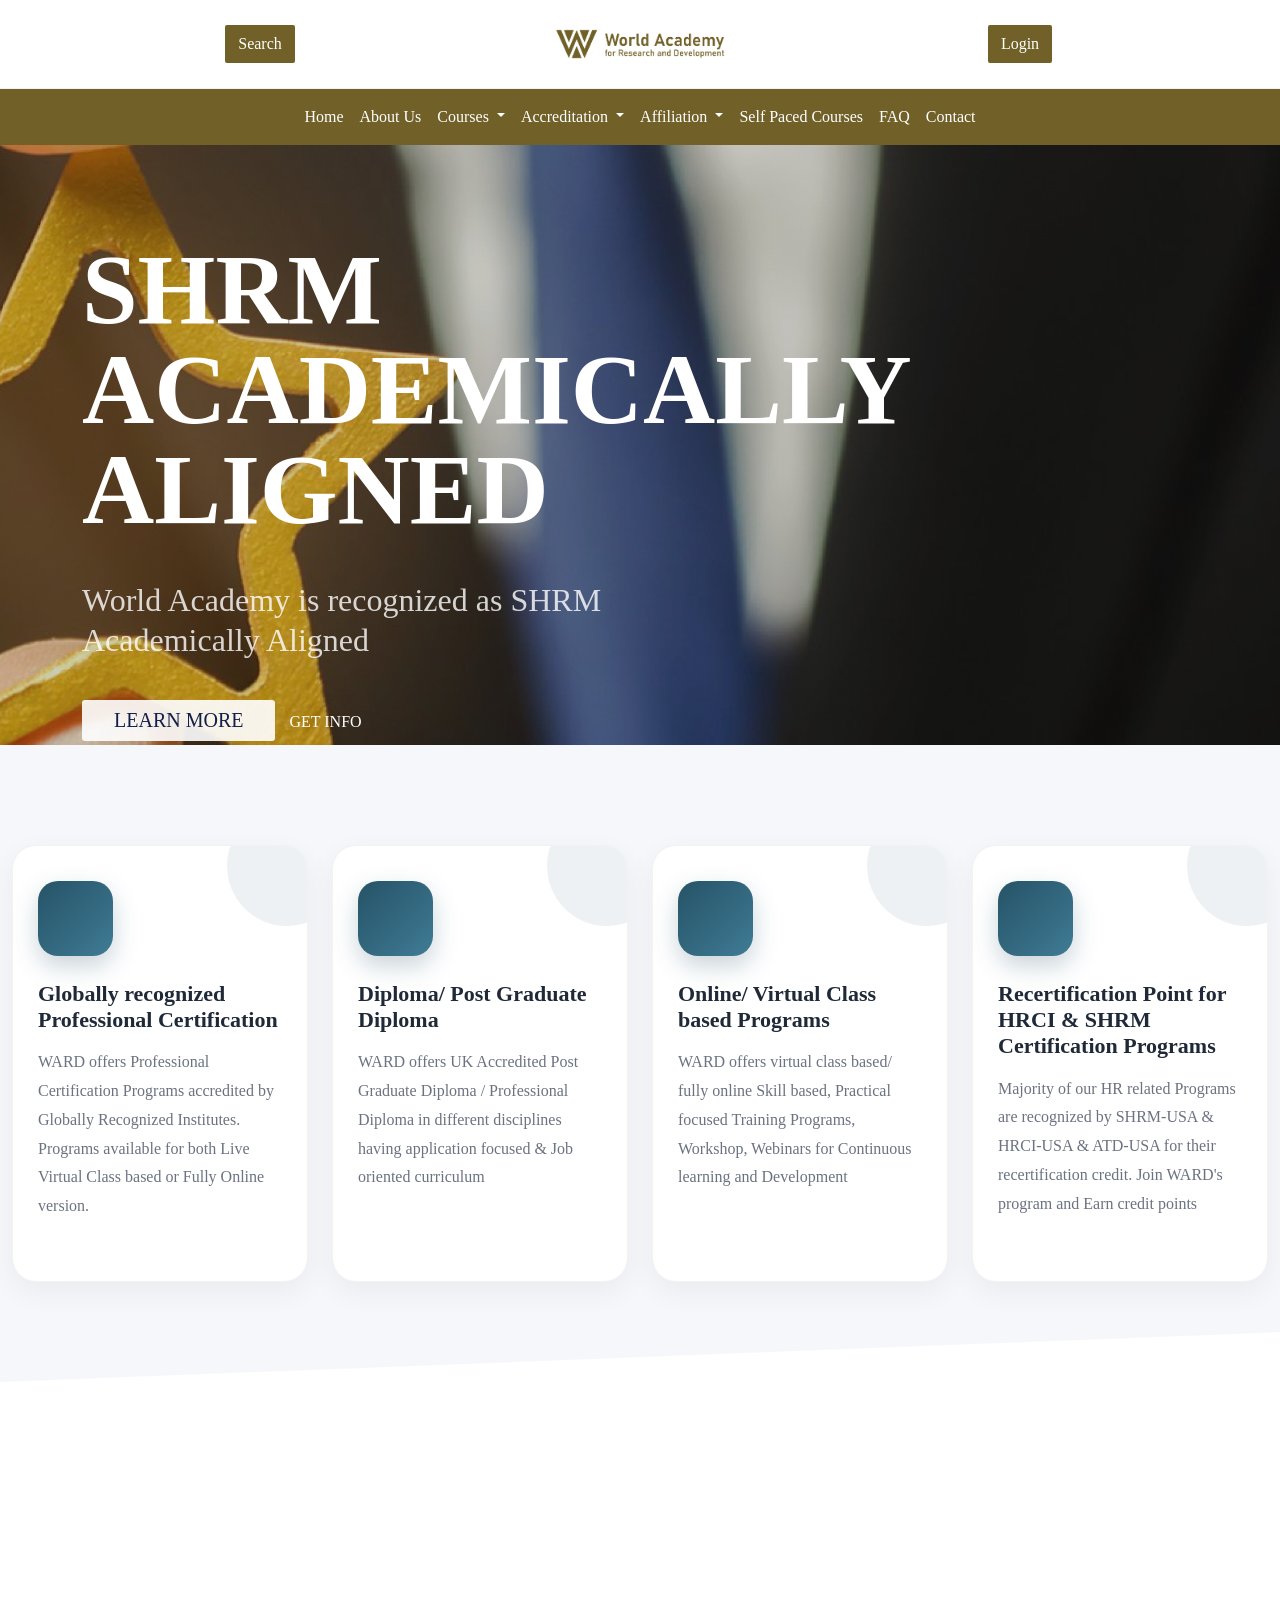
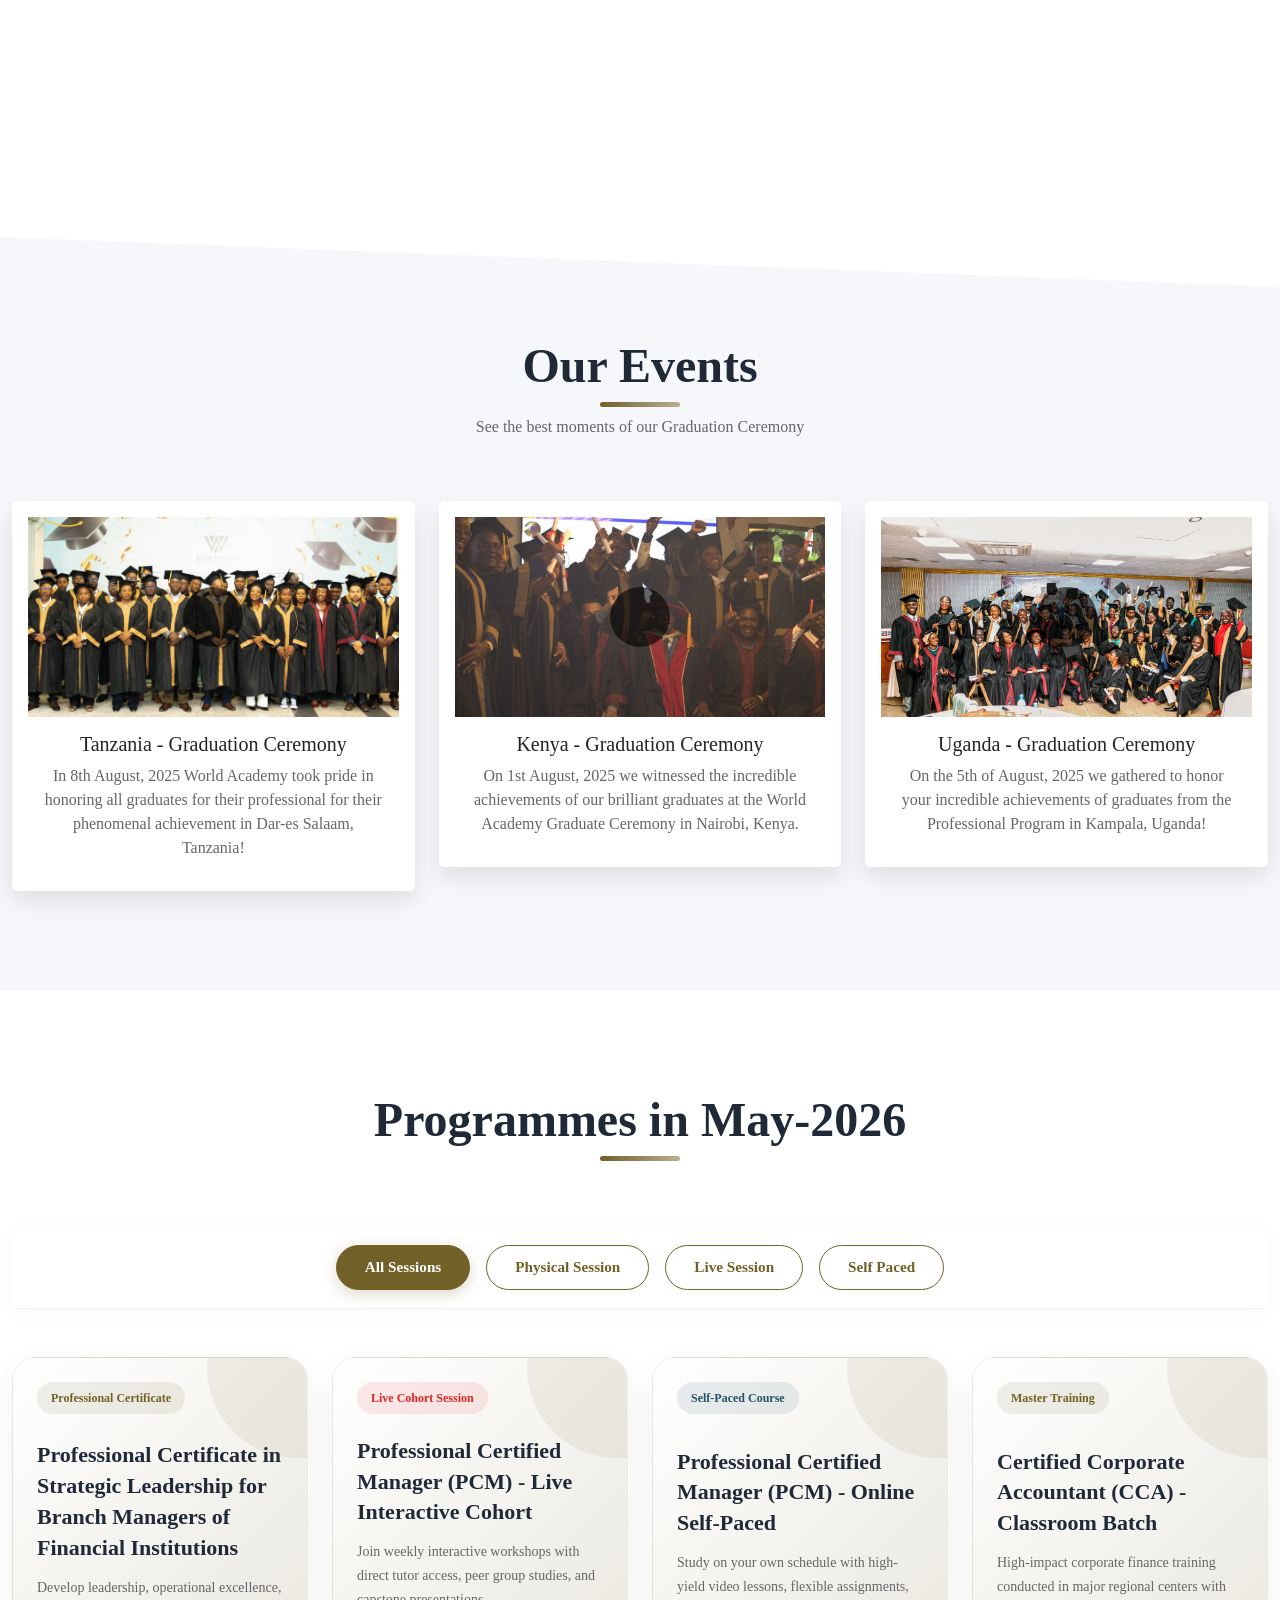
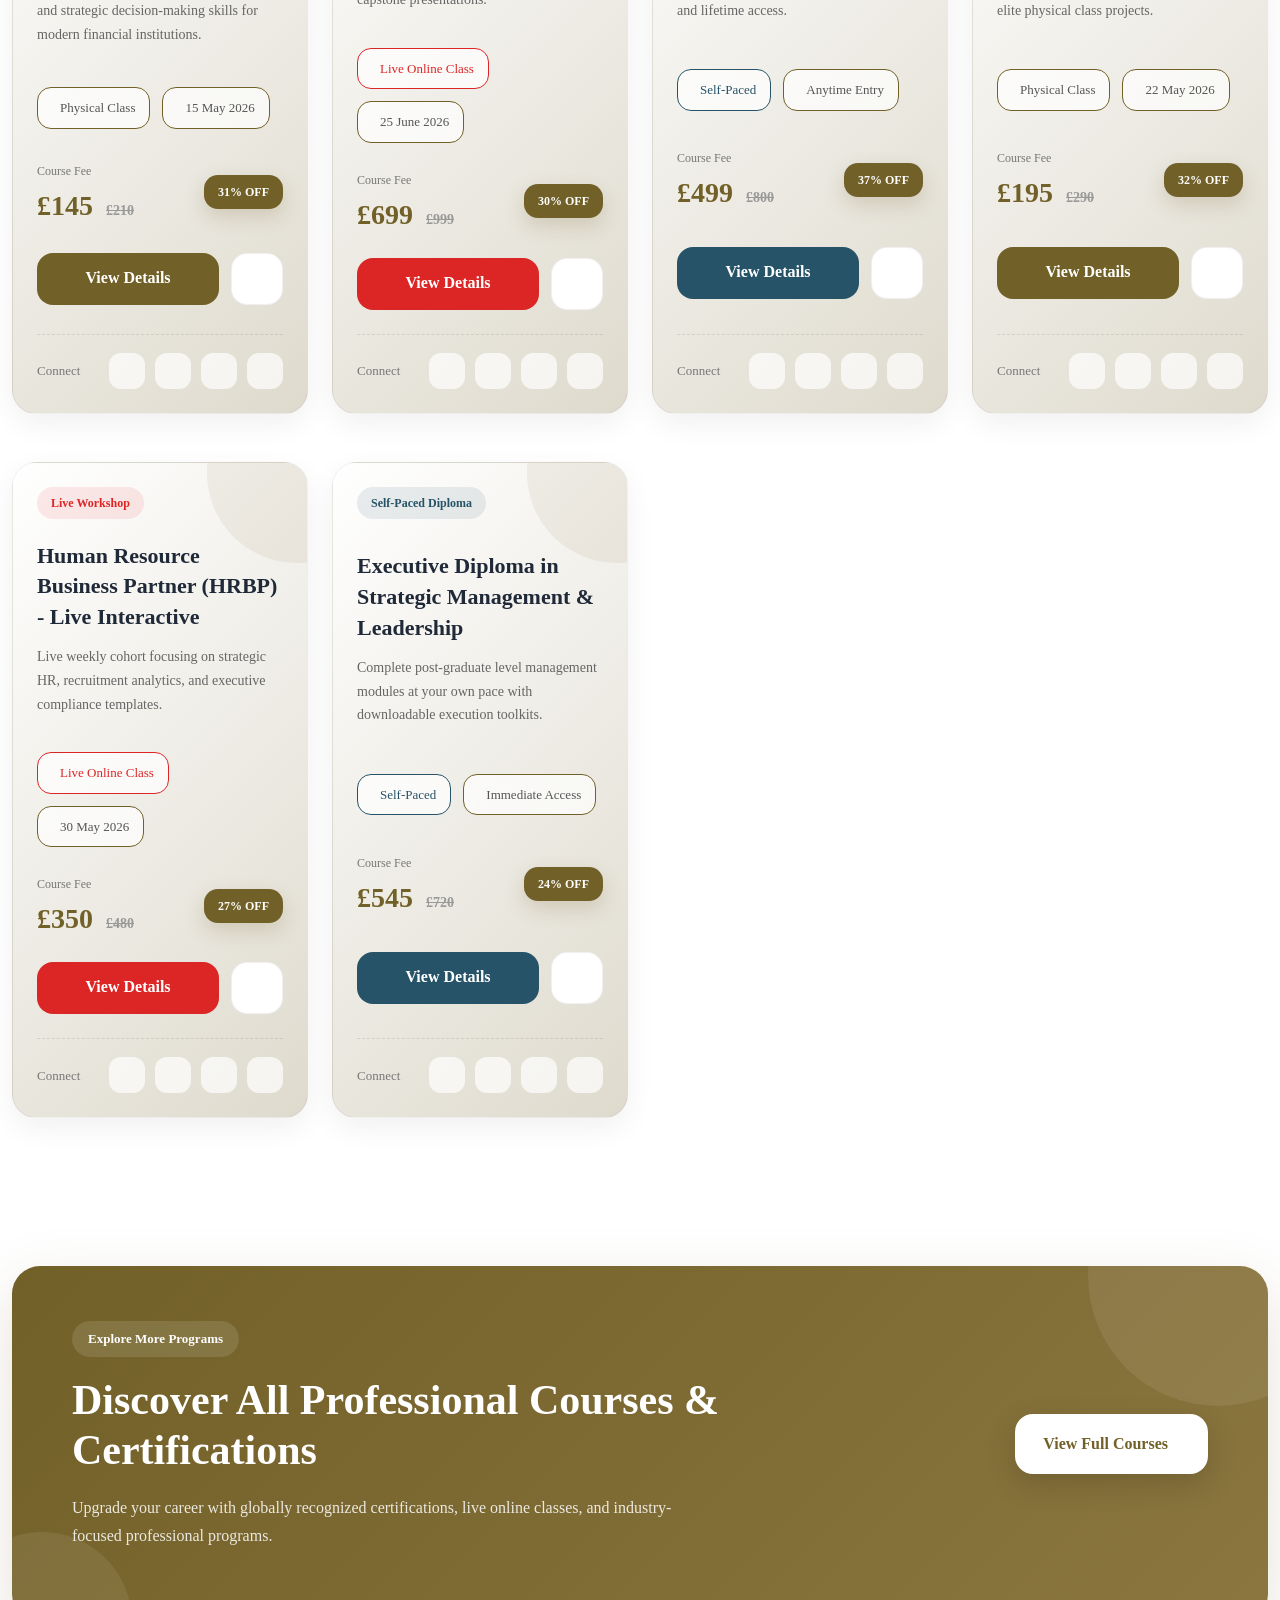
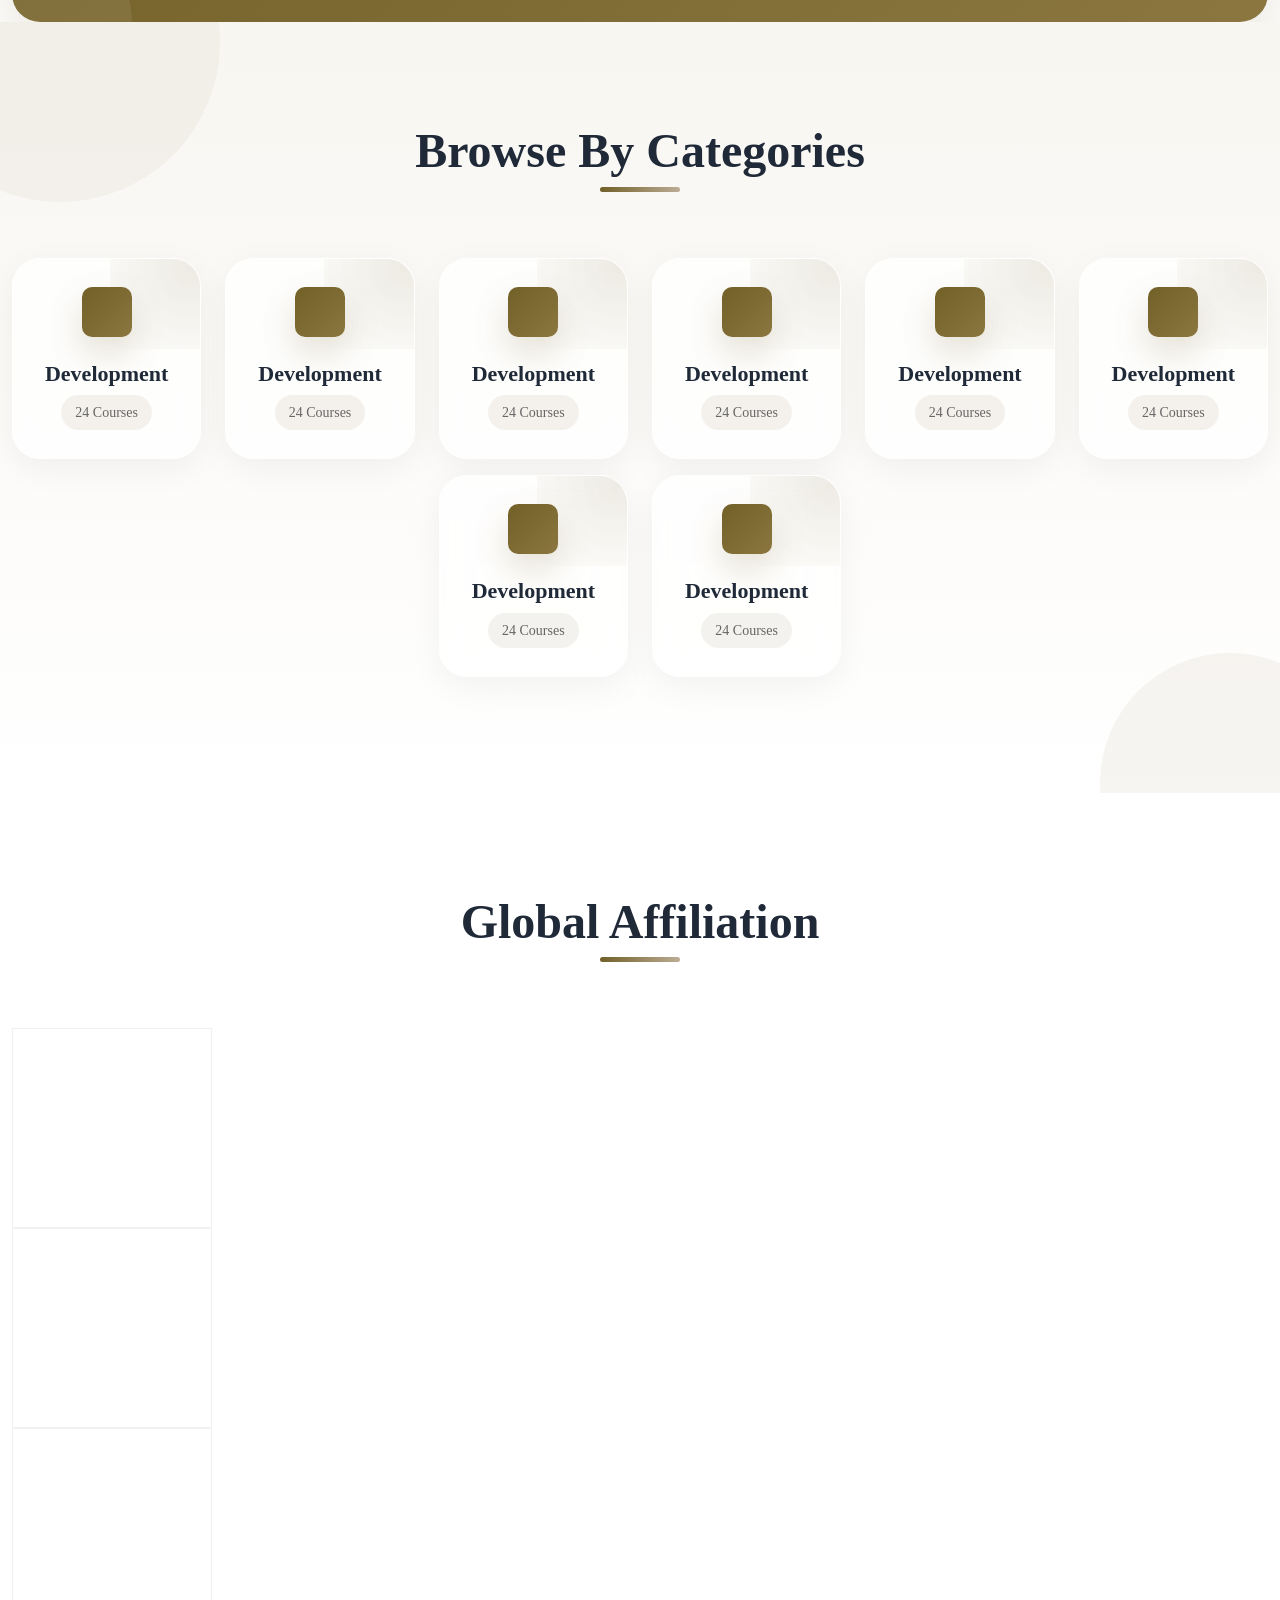
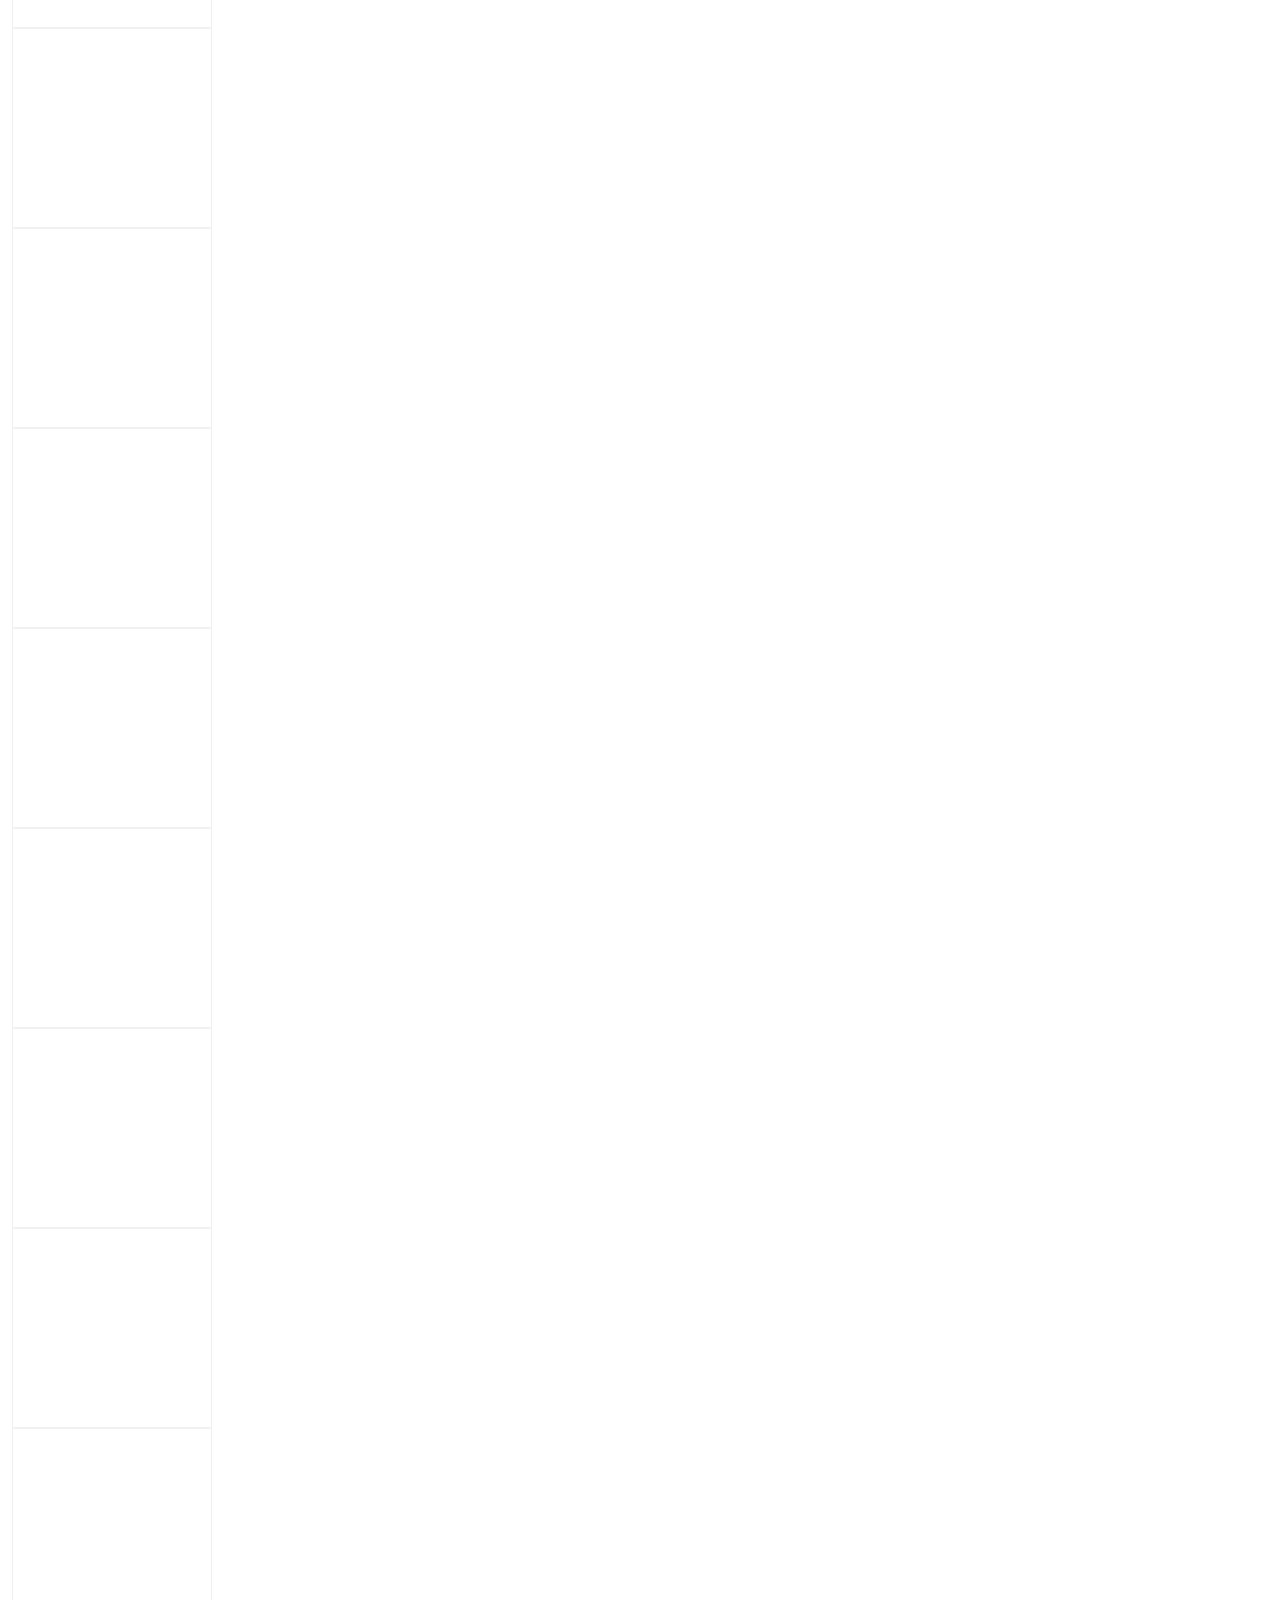
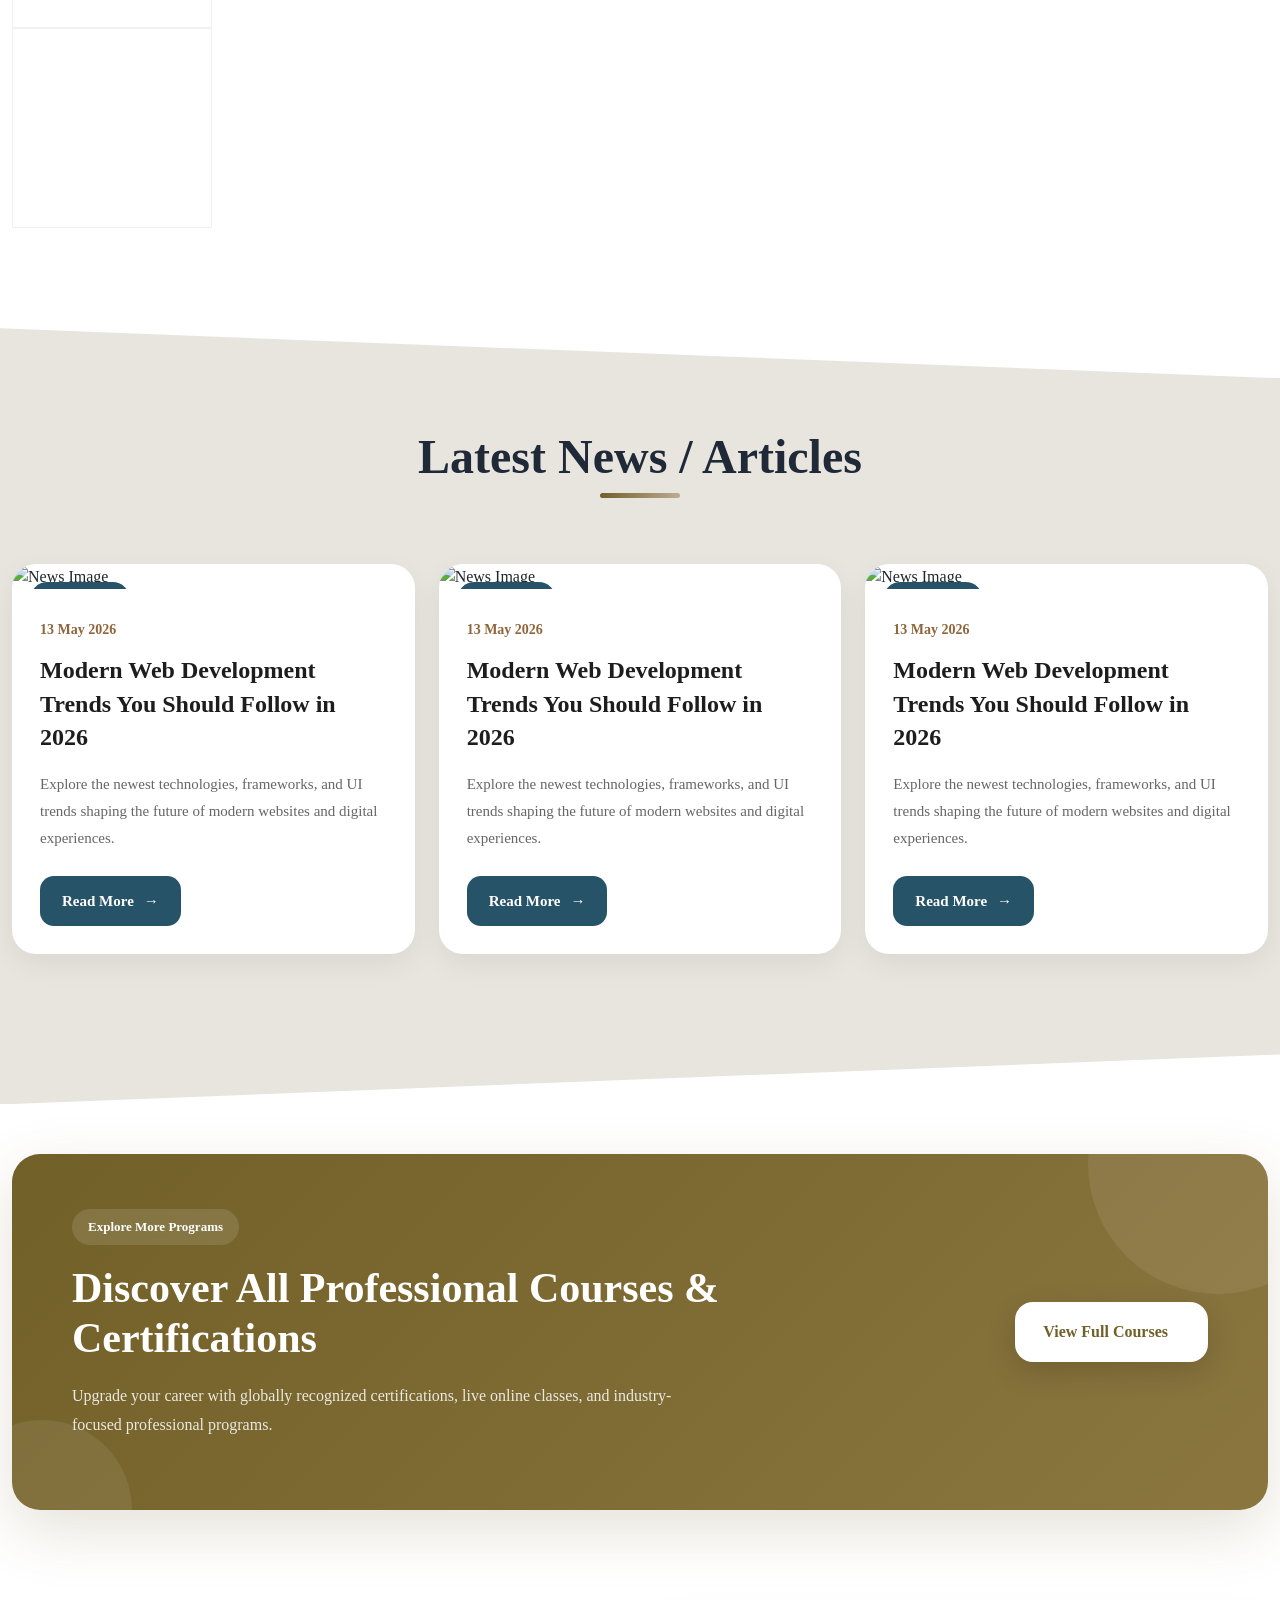
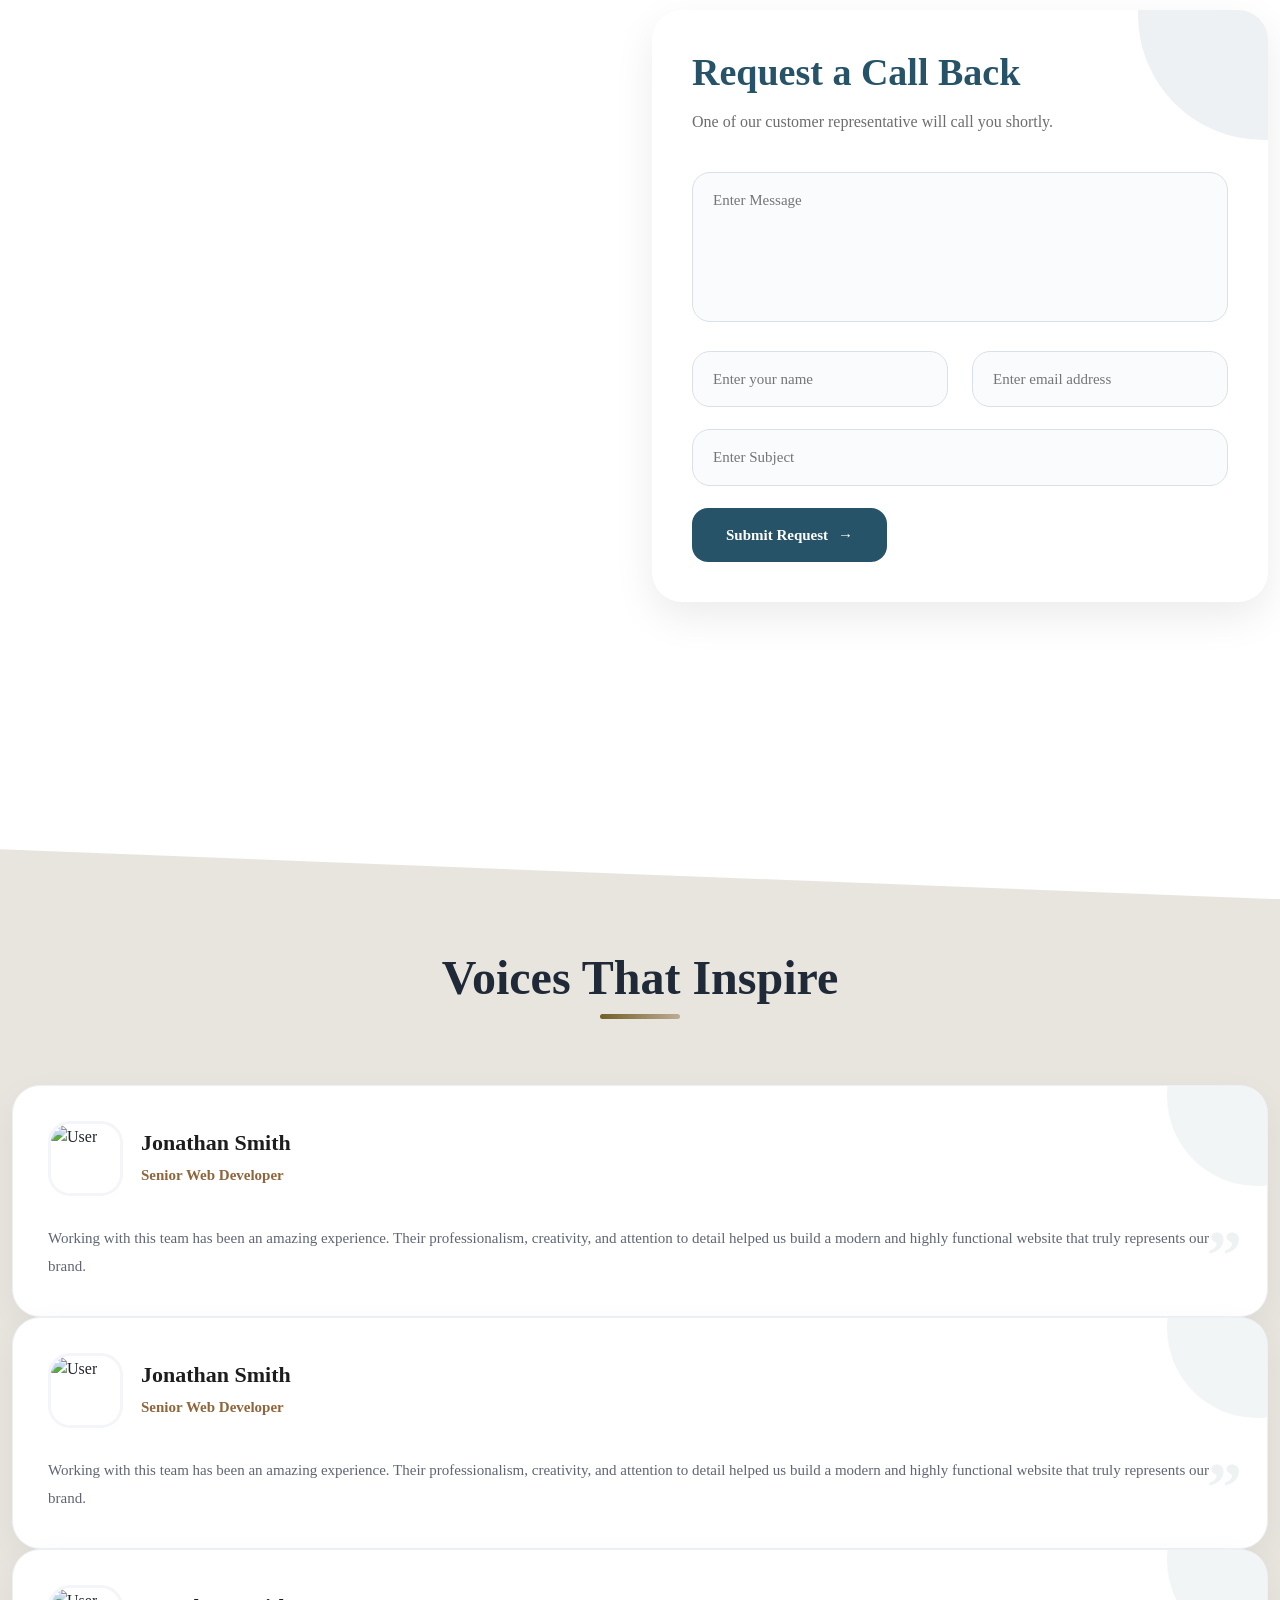
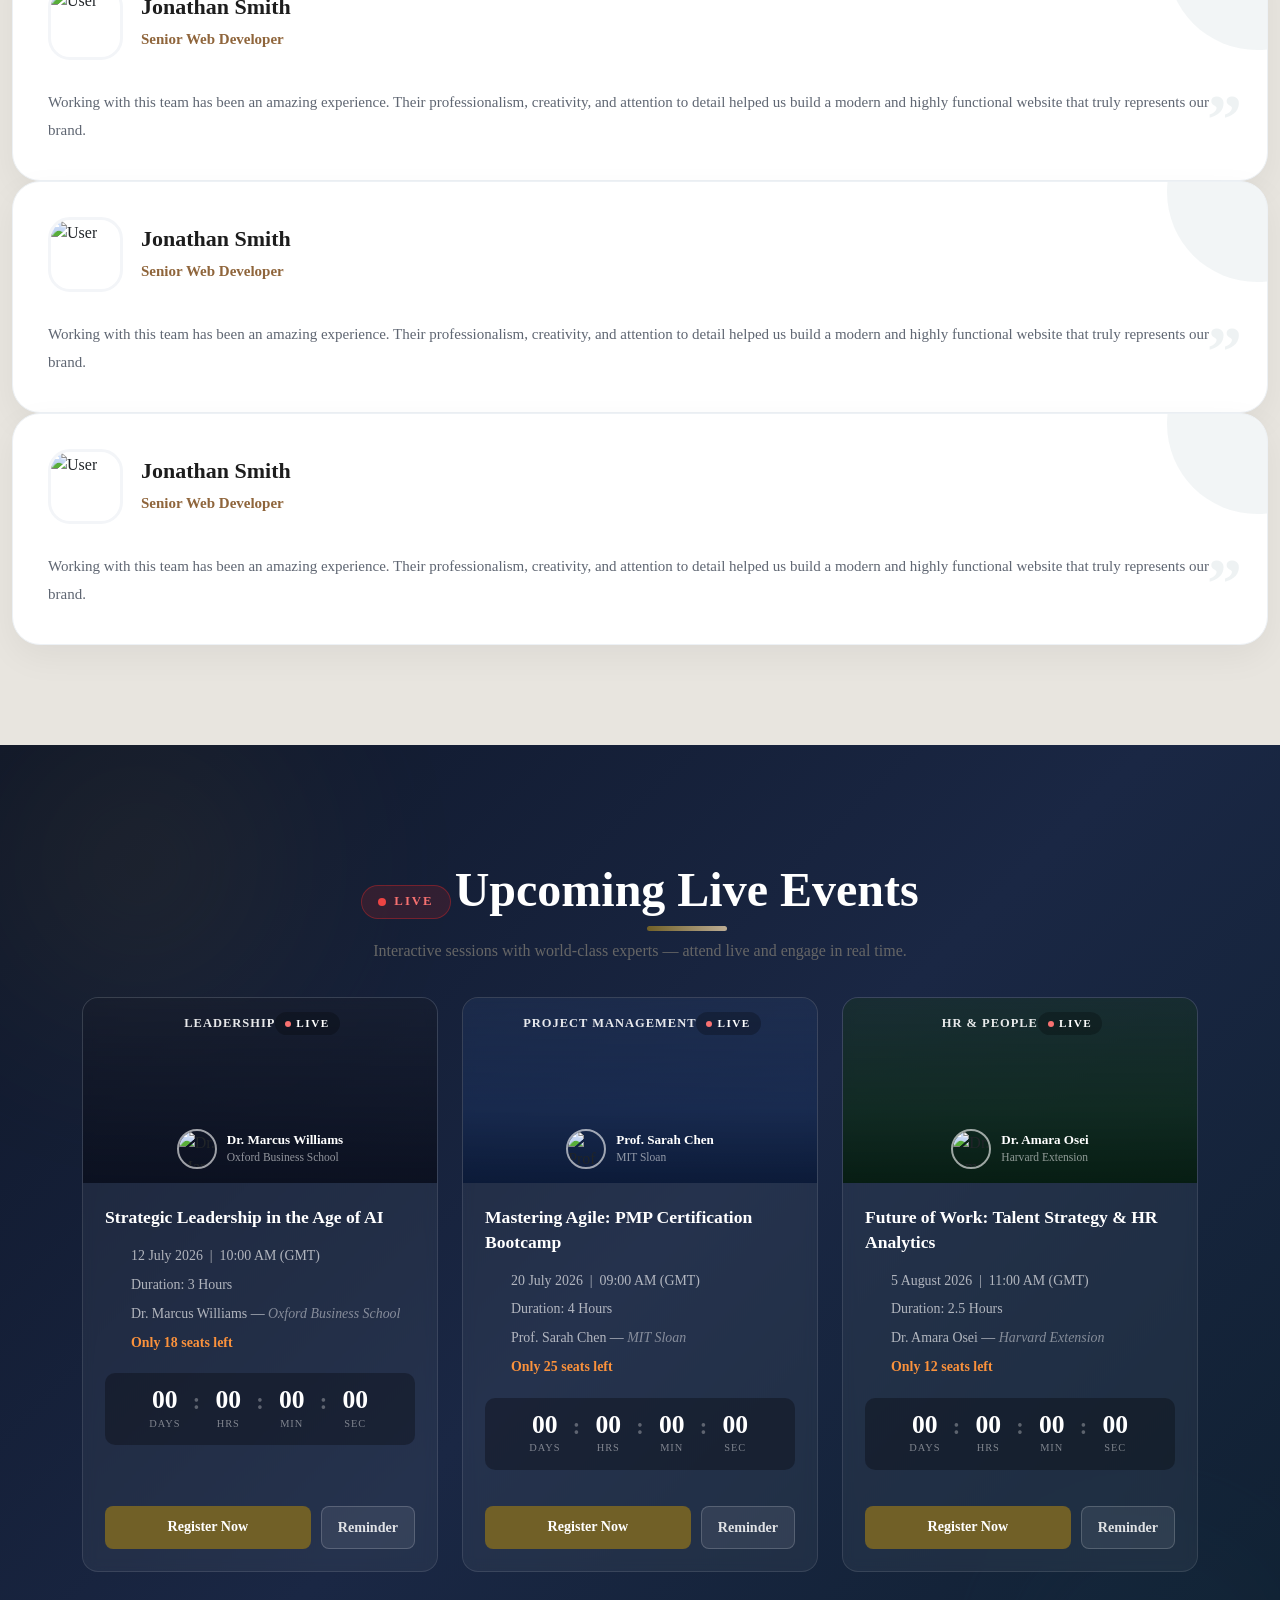
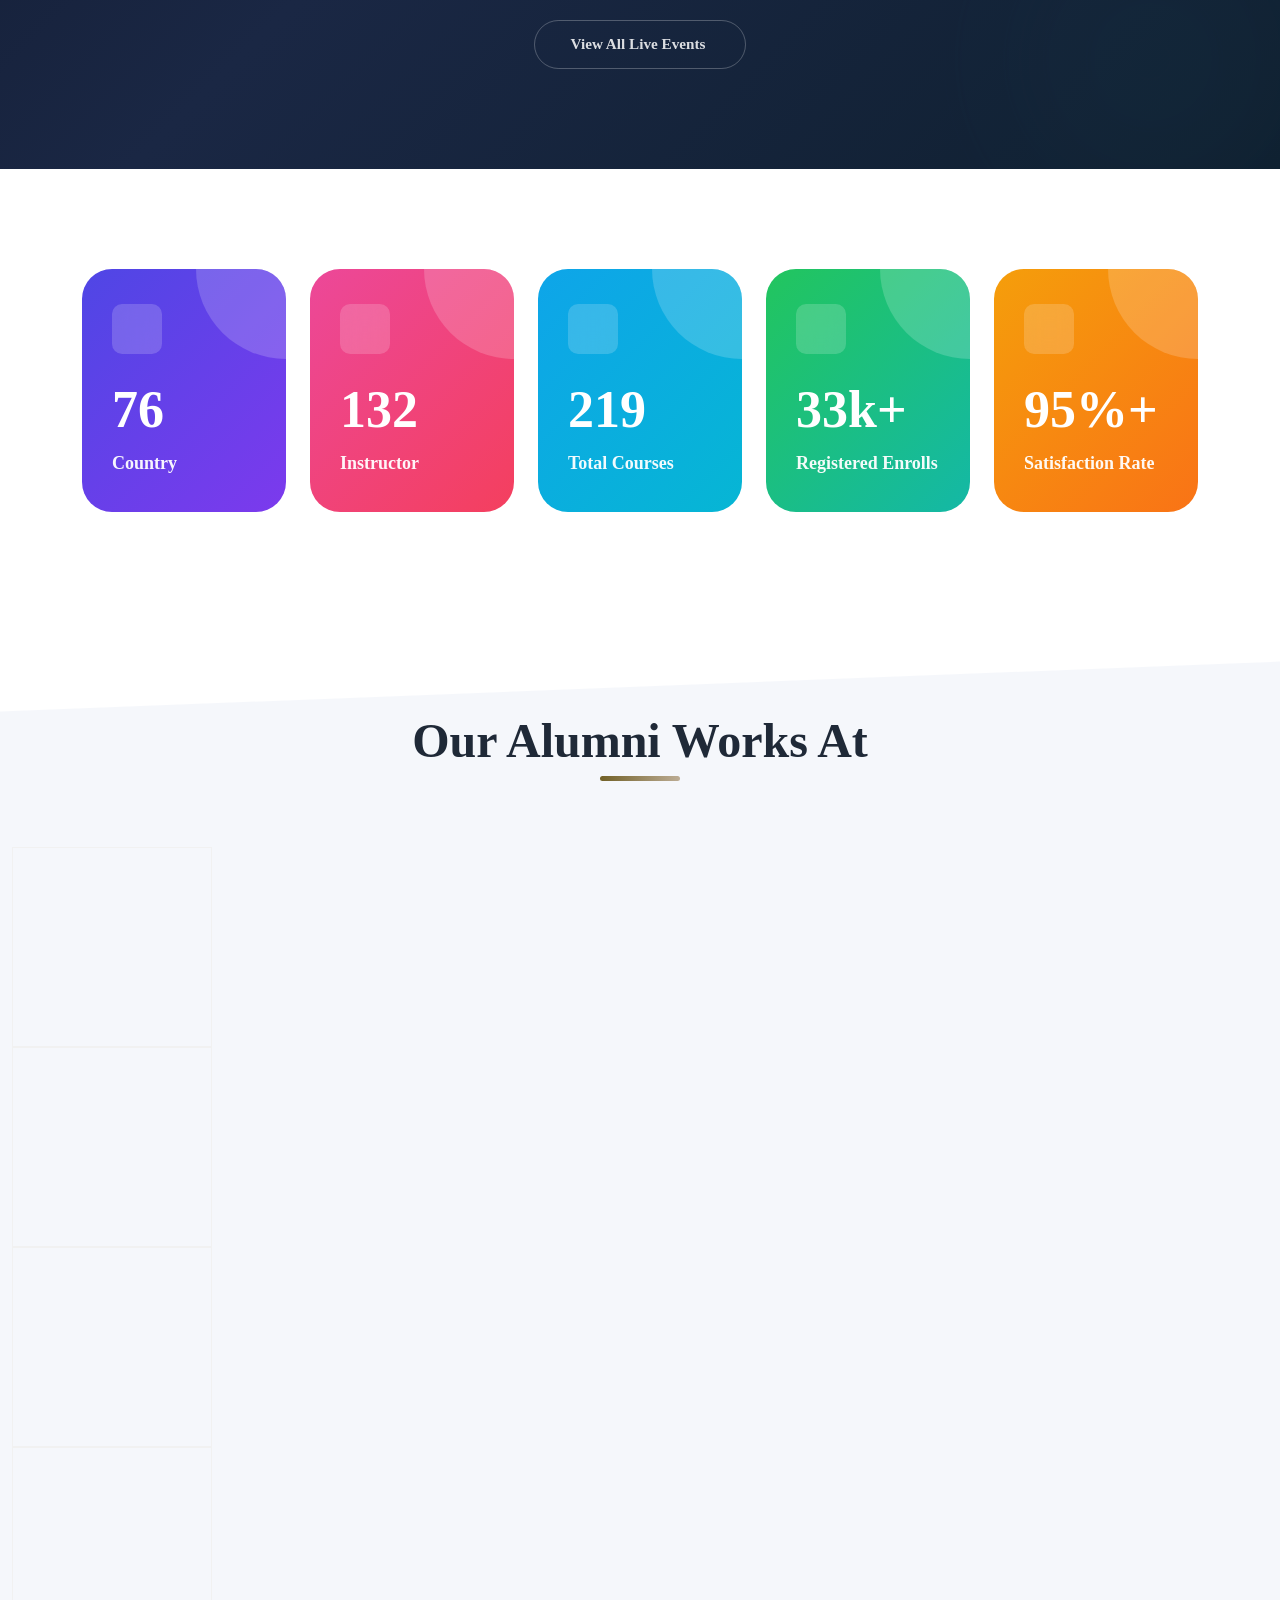
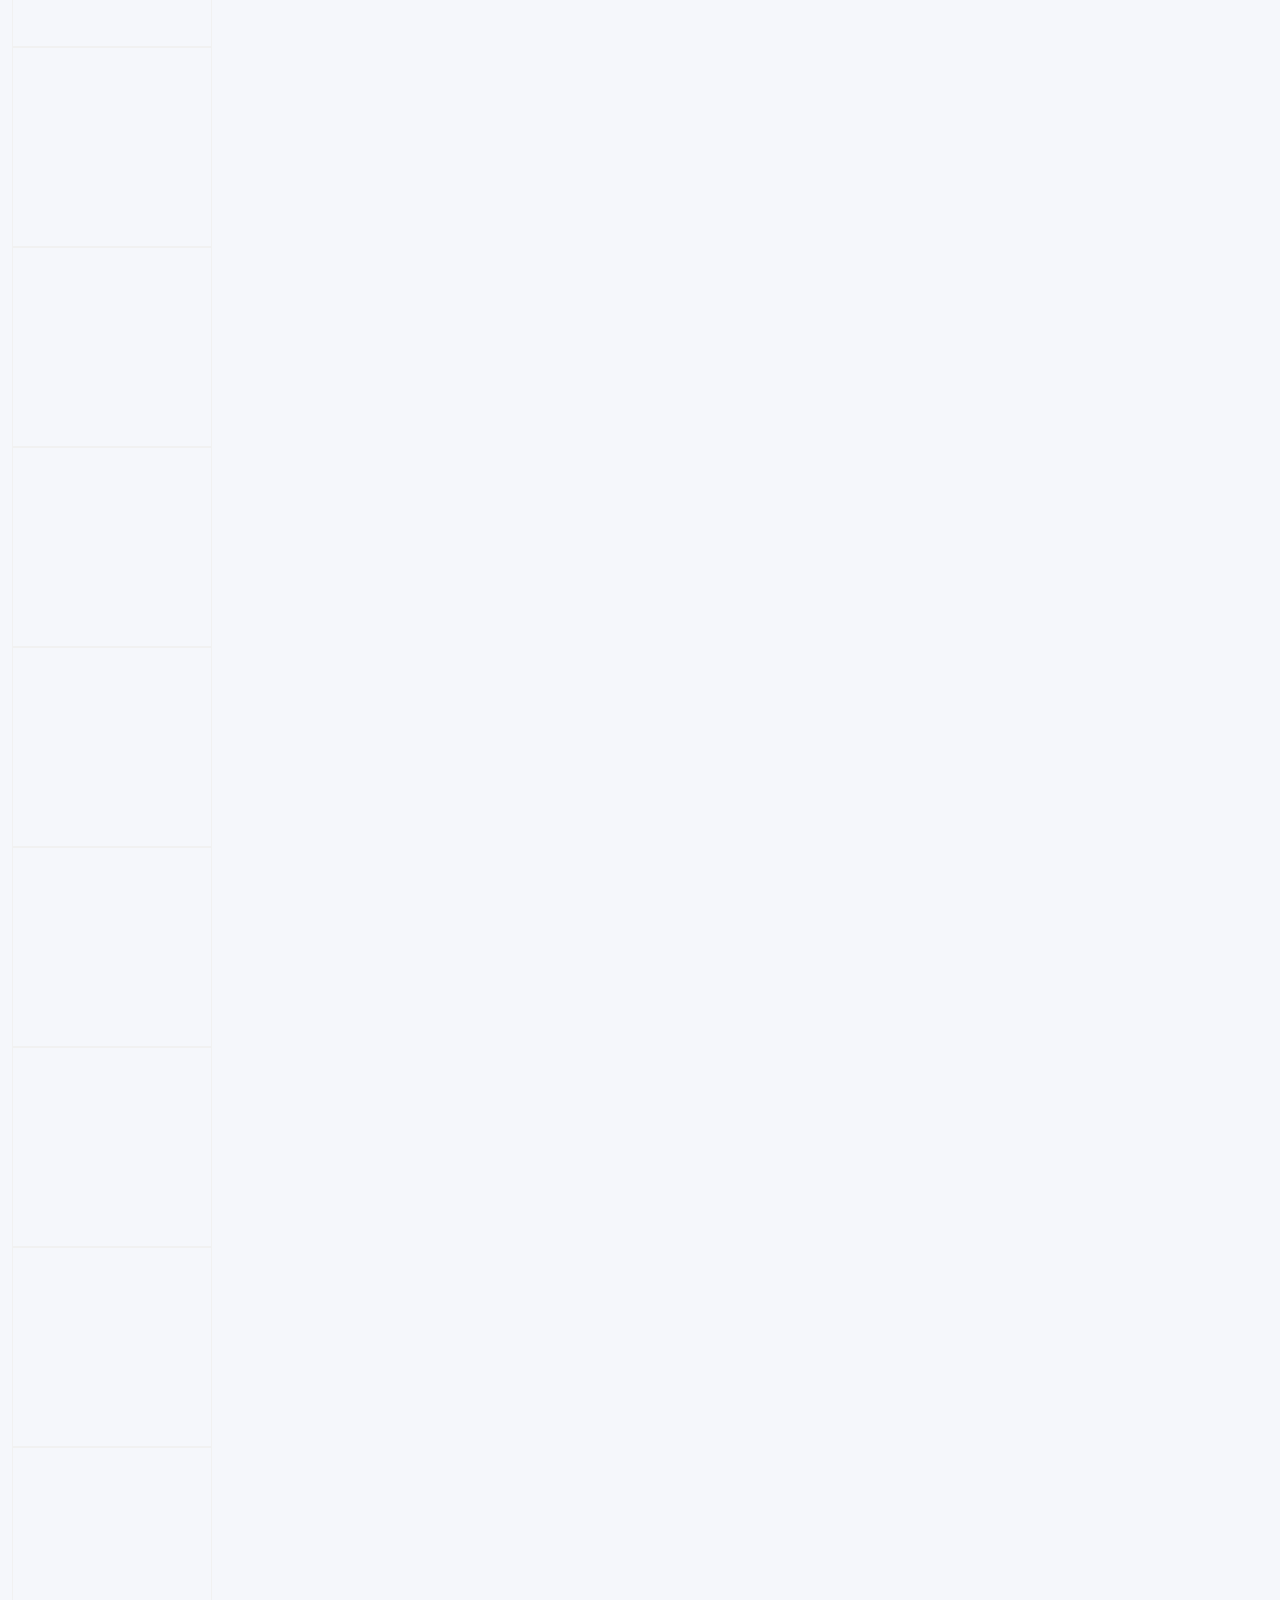
==== commit 6bb17877: "added live events section" ====
--- a/index.html
+++ b/index.html
@@ -1467,6 +1467,263 @@
     </section>
 
     <!-- ============ Testimonial Area End ============ -->
+
+
+    <!-- ============ Live Events Area Start ============ -->
+    <section class="wac-live-events-section section-padding position-relative" id="live-events">
+
+        <!-- Decorative blobs -->
+        <div class="wac-blob wac-blob-1"></div>
+        <div class="wac-blob wac-blob-2"></div>
+
+        <div class="container">
+
+            <div class="section-title text-center mb-2">
+                <span class="wac-live-badge-pulse">
+                    <span class="wac-live-dot"></span>LIVE
+                </span>
+                <h3 class="mt-3">Upcoming Live Events</h3>
+                <p class="wac-live-subtitle">Interactive sessions with world-class experts — attend live and engage in real time.</p>
+            </div>
+
+            <div class="row g-4 mt-2">
+
+                <!-- Event Card 1 -->
+                <div class="col-xl-4 col-lg-6">
+                    <div class="wac-event-card">
+                        <div class="wac-event-card-header" style="background-image: url('https://images.unsplash.com/photo-1552664730-d307ca884978?q=80&w=800&auto=format&fit=crop');">
+                            <div class="wac-event-hdr-overlay"></div>
+                            <div class="wac-event-hdr-top">
+                                <span class="wac-event-category"><i class="fa-solid fa-star me-1"></i>Leadership</span>
+                                <span class="wac-event-live-tag"><span class="wac-dot-pulse"></span> LIVE</span>
+                            </div>
+                            <div class="wac-event-hdr-speaker">
+                                <img src="https://images.unsplash.com/photo-1560250097-0b93528c311a?q=80&w=80&h=80&auto=format&fit=crop&crop=face" class="wac-speaker-avatar" alt="Dr. Marcus Williams">
+                                <div>
+                                    <div class="wac-speaker-name">Dr. Marcus Williams</div>
+                                    <div class="wac-speaker-org">Oxford Business School</div>
+                                </div>
+                            </div>
+                        </div>
+                        <div class="wac-event-card-body">
+                            <h5 class="wac-event-title">Strategic Leadership in the Age of AI</h5>
+                            <div class="wac-event-meta">
+                                <div class="wac-event-meta-item">
+                                    <i class="fa-regular fa-calendar"></i>
+                                    <span>12 July 2026 &nbsp;|&nbsp; 10:00 AM (GMT)</span>
+                                </div>
+                                <div class="wac-event-meta-item">
+                                    <i class="fa-regular fa-clock"></i>
+                                    <span>Duration: 3 Hours</span>
+                                </div>
+                                <div class="wac-event-meta-item">
+                                    <i class="fa-regular fa-user"></i>
+                                    <span>Dr. Marcus Williams &mdash; <em>Oxford Business School</em></span>
+                                </div>
+                                <div class="wac-event-meta-item">
+                                    <i class="fa-solid fa-chair"></i>
+                                    <span class="wac-seats-left">Only 18 seats left</span>
+                                </div>
+                            </div>
+
+                            <!-- Countdown -->
+                            <div class="wac-event-countdown" data-target="2026-07-12T10:00:00Z">
+                                <div class="wac-cd-item"><span class="wac-cd-num" id="cd1-d">00</span><span class="wac-cd-label">Days</span></div>
+                                <div class="wac-cd-sep">:</div>
+                                <div class="wac-cd-item"><span class="wac-cd-num" id="cd1-h">00</span><span class="wac-cd-label">Hrs</span></div>
+                                <div class="wac-cd-sep">:</div>
+                                <div class="wac-cd-item"><span class="wac-cd-num" id="cd1-m">00</span><span class="wac-cd-label">Min</span></div>
+                                <div class="wac-cd-sep">:</div>
+                                <div class="wac-cd-item"><span class="wac-cd-num" id="cd1-s">00</span><span class="wac-cd-label">Sec</span></div>
+                            </div>
+
+                            <div class="wac-event-card-footer">
+                                <a href="#" class="wac-event-register-btn">Register Now</a>
+                                <button class="wac-event-reminder-btn"
+                                    data-bs-toggle="modal" data-bs-target="#reminderModal"
+                                    data-event="Strategic Leadership in the Age of AI"
+                                    data-date="12 July 2026 | 10:00 AM (GMT)">
+                                    <i class="fa-regular fa-bell"></i> Reminder
+                                </button>
+                            </div>
+                        </div>
+                    </div>
+                </div>
+
+                <!-- Event Card 2 -->
+                <div class="col-xl-4 col-lg-6">
+                    <div class="wac-event-card">
+                        <div class="wac-event-card-header" style="background-image: url('https://images.unsplash.com/photo-1454165804606-c3d57bc86b40?q=80&w=800&auto=format&fit=crop');">
+                            <div class="wac-event-hdr-overlay wac-overlay-blue"></div>
+                            <div class="wac-event-hdr-top">
+                                <span class="wac-event-category"><i class="fa-solid fa-diagram-project me-1"></i>Project Management</span>
+                                <span class="wac-event-live-tag"><span class="wac-dot-pulse"></span> LIVE</span>
+                            </div>
+                            <div class="wac-event-hdr-speaker">
+                                <img src="https://images.unsplash.com/photo-1573496359142-b8d87734a5a2?q=80&w=80&h=80&auto=format&fit=crop&crop=face" class="wac-speaker-avatar" alt="Prof. Sarah Chen">
+                                <div>
+                                    <div class="wac-speaker-name">Prof. Sarah Chen</div>
+                                    <div class="wac-speaker-org">MIT Sloan</div>
+                                </div>
+                            </div>
+                        </div>
+                        <div class="wac-event-card-body">
+                            <h5 class="wac-event-title">Mastering Agile: PMP Certification Bootcamp</h5>
+                            <div class="wac-event-meta">
+                                <div class="wac-event-meta-item">
+                                    <i class="fa-regular fa-calendar"></i>
+                                    <span>20 July 2026 &nbsp;|&nbsp; 09:00 AM (GMT)</span>
+                                </div>
+                                <div class="wac-event-meta-item">
+                                    <i class="fa-regular fa-clock"></i>
+                                    <span>Duration: 4 Hours</span>
+                                </div>
+                                <div class="wac-event-meta-item">
+                                    <i class="fa-regular fa-user"></i>
+                                    <span>Prof. Sarah Chen &mdash; <em>MIT Sloan</em></span>
+                                </div>
+                                <div class="wac-event-meta-item">
+                                    <i class="fa-solid fa-chair"></i>
+                                    <span class="wac-seats-left">Only 25 seats left</span>
+                                </div>
+                            </div>
+
+                            <!-- Countdown -->
+                            <div class="wac-event-countdown" data-target="2026-07-20T09:00:00Z">
+                                <div class="wac-cd-item"><span class="wac-cd-num" id="cd2-d">00</span><span class="wac-cd-label">Days</span></div>
+                                <div class="wac-cd-sep">:</div>
+                                <div class="wac-cd-item"><span class="wac-cd-num" id="cd2-h">00</span><span class="wac-cd-label">Hrs</span></div>
+                                <div class="wac-cd-sep">:</div>
+                                <div class="wac-cd-item"><span class="wac-cd-num" id="cd2-m">00</span><span class="wac-cd-label">Min</span></div>
+                                <div class="wac-cd-sep">:</div>
+                                <div class="wac-cd-item"><span class="wac-cd-num" id="cd2-s">00</span><span class="wac-cd-label">Sec</span></div>
+                            </div>
+
+                            <div class="wac-event-card-footer">
+                                <a href="#" class="wac-event-register-btn">Register Now</a>
+                                <button class="wac-event-reminder-btn"
+                                    data-bs-toggle="modal" data-bs-target="#reminderModal"
+                                    data-event="Mastering Agile: PMP Certification Bootcamp"
+                                    data-date="20 July 2026 | 09:00 AM (GMT)">
+                                    <i class="fa-regular fa-bell"></i> Reminder
+                                </button>
+                            </div>
+                        </div>
+                    </div>
+                </div>
+
+                <!-- Event Card 3 -->
+                <div class="col-xl-4 col-lg-6">
+                    <div class="wac-event-card">
+                        <div class="wac-event-card-header" style="background-image: url('https://images.unsplash.com/photo-1521737711867-e3b97375f902?q=80&w=800&auto=format&fit=crop');">
+                            <div class="wac-event-hdr-overlay wac-overlay-green"></div>
+                            <div class="wac-event-hdr-top">
+                                <span class="wac-event-category"><i class="fa-solid fa-people-group me-1"></i>HR &amp; People</span>
+                                <span class="wac-event-live-tag"><span class="wac-dot-pulse"></span> LIVE</span>
+                            </div>
+                            <div class="wac-event-hdr-speaker">
+                                <img src="https://images.unsplash.com/photo-1531123897727-8f129e1688ce?q=80&w=80&h=80&auto=format&fit=crop&crop=face" class="wac-speaker-avatar" alt="Dr. Amara Osei">
+                                <div>
+                                    <div class="wac-speaker-name">Dr. Amara Osei</div>
+                                    <div class="wac-speaker-org">Harvard Extension</div>
+                                </div>
+                            </div>
+                        </div>
+                        <div class="wac-event-card-body">
+                            <h5 class="wac-event-title">Future of Work: Talent Strategy & HR Analytics</h5>
+                            <div class="wac-event-meta">
+                                <div class="wac-event-meta-item">
+                                    <i class="fa-regular fa-calendar"></i>
+                                    <span>5 August 2026 &nbsp;|&nbsp; 11:00 AM (GMT)</span>
+                                </div>
+                                <div class="wac-event-meta-item">
+                                    <i class="fa-regular fa-clock"></i>
+                                    <span>Duration: 2.5 Hours</span>
+                                </div>
+                                <div class="wac-event-meta-item">
+                                    <i class="fa-regular fa-user"></i>
+                                    <span>Dr. Amara Osei &mdash; <em>Harvard Extension</em></span>
+                                </div>
+                                <div class="wac-event-meta-item">
+                                    <i class="fa-solid fa-chair"></i>
+                                    <span class="wac-seats-left">Only 12 seats left</span>
+                                </div>
+                            </div>
+
+                            <!-- Countdown -->
+                            <div class="wac-event-countdown" data-target="2026-08-05T11:00:00Z">
+                                <div class="wac-cd-item"><span class="wac-cd-num" id="cd3-d">00</span><span class="wac-cd-label">Days</span></div>
+                                <div class="wac-cd-sep">:</div>
+                                <div class="wac-cd-item"><span class="wac-cd-num" id="cd3-h">00</span><span class="wac-cd-label">Hrs</span></div>
+                                <div class="wac-cd-sep">:</div>
+                                <div class="wac-cd-item"><span class="wac-cd-num" id="cd3-m">00</span><span class="wac-cd-label">Min</span></div>
+                                <div class="wac-cd-sep">:</div>
+                                <div class="wac-cd-item"><span class="wac-cd-num" id="cd3-s">00</span><span class="wac-cd-label">Sec</span></div>
+                            </div>
+
+                            <div class="wac-event-card-footer">
+                                <a href="#" class="wac-event-register-btn">Register Now</a>
+                                <button class="wac-event-reminder-btn"
+                                    data-bs-toggle="modal" data-bs-target="#reminderModal"
+                                    data-event="Future of Work: Talent Strategy & HR Analytics"
+                                    data-date="5 August 2026 | 11:00 AM (GMT)">
+                                    <i class="fa-regular fa-bell"></i> Reminder
+                                </button>
+                            </div>
+                        </div>
+                    </div>
+                </div>
+
+            </div><!-- /.row -->
+
+            <div class="text-center mt-5">
+                <a href="#" class="wac-view-all-events-btn">View All Live Events <i class="fa-solid fa-arrow-right ms-1"></i></a>
+            </div>
+
+        </div><!-- /.container -->
+    </section>
+    <!-- ============ Live Events Area End ============ -->
+
+
+    <!-- ============ Reminder Modal Start ============ -->
+    <div class="modal fade" id="reminderModal" tabindex="-1" aria-labelledby="reminderModalLabel" aria-hidden="true">
+        <div class="modal-dialog modal-dialog-centered">
+            <div class="modal-content wac-reminder-modal">
+                <div class="modal-header wac-reminder-modal-header">
+                    <div>
+                        <span class="wac-reminder-badge"><i class="fa-regular fa-bell me-1"></i> Set Reminder</span>
+                        <h5 class="modal-title mt-2" id="reminderModalLabel">You'll be notified!</h5>
+                        <p class="wac-reminder-event-name mb-0" id="reminderEventName">Event Name</p>
+                        <small class="wac-reminder-event-date" id="reminderEventDate">Event Date</small>
+                    </div>
+                    <button type="button" class="btn-close btn-close-white" data-bs-dismiss="modal" aria-label="Close"></button>
+                </div>
+                <div class="modal-body p-4">
+                    <form id="reminderForm" novalidate>
+                        <div class="mb-3">
+                            <label for="reminderName" class="wac-form-label">Full Name <span class="text-danger">*</span></label>
+                            <input type="text" class="form-control wac-form-input" id="reminderName" placeholder="e.g. John Smith" required>
+                        </div>
+                        <div class="mb-3">
+                            <label for="reminderEmail" class="wac-form-label">Email Address <span class="text-danger">*</span></label>
+                            <input type="email" class="form-control wac-form-input" id="reminderEmail" placeholder="e.g. john@company.com" required>
+                        </div>
+                        <div class="mb-4">
+                            <label for="reminderPhone" class="wac-form-label">Phone / WhatsApp <span class="text-danger">*</span></label>
+                            <input type="tel" class="form-control wac-form-input" id="reminderPhone" placeholder="+44 7700 000000" required>
+                        </div>
+                        <div id="reminderSuccess" class="wac-reminder-success d-none">
+                            <i class="fa-solid fa-circle-check me-2"></i> Reminder set! We'll notify you before the event starts.
+                        </div>
+                        <button type="submit" class="wac-reminder-submit-btn w-100" id="reminderSubmitBtn">
+                            <i class="fa-regular fa-bell me-2"></i> Confirm Reminder
+                        </button>
+                    </form>
+                </div>
+            </div>
+        </div>
+    </div>
+    <!-- ============ Reminder Modal End ============ -->
 
 
     <!-- ============ Statistic Area Start ============ -->
@@ -1839,5 +2096,81 @@
         });
     </script>
 
+    <!-- ============ Live Events: Countdown Timers + Reminder Modal JS ============ -->
+    <script>
+        // --- Countdown Timers ---
+        function wacCountdown(targetISO, ids) {
+            function update() {
+                const now  = new Date().getTime();
+                const diff = new Date(targetISO).getTime() - now;
+                if (diff <= 0) {
+                    ids.forEach(id => { const el = document.getElementById(id); if (el) el.textContent = '00'; });
+                    return;
+                }
+                const d = Math.floor(diff / 86400000);
+                const h = Math.floor((diff % 86400000) / 3600000);
+                const m = Math.floor((diff % 3600000) / 60000);
+                const s = Math.floor((diff % 60000) / 1000);
+                const vals = [d, h, m, s];
+                ids.forEach((id, i) => {
+                    const el = document.getElementById(id);
+                    if (el) el.textContent = String(vals[i]).padStart(2, '0');
+                });
+            }
+            update();
+            setInterval(update, 1000);
+        }
+
+        wacCountdown('2026-07-12T10:00:00Z', ['cd1-d','cd1-h','cd1-m','cd1-s']);
+        wacCountdown('2026-07-20T09:00:00Z', ['cd2-d','cd2-h','cd2-m','cd2-s']);
+        wacCountdown('2026-08-05T11:00:00Z', ['cd3-d','cd3-h','cd3-m','cd3-s']);
+
+        // --- Reminder Modal: inject event name & date from button data attributes ---
+        const reminderModal = document.getElementById('reminderModal');
+        if (reminderModal) {
+            reminderModal.addEventListener('show.bs.modal', function(event) {
+                const btn        = event.relatedTarget;
+                const eventName  = btn ? btn.getAttribute('data-event') : '';
+                const eventDate  = btn ? btn.getAttribute('data-date')  : '';
+                document.getElementById('reminderEventName').textContent = eventName;
+                document.getElementById('reminderEventDate').textContent = eventDate;
+                // Reset form on open
+                document.getElementById('reminderForm').reset();
+                document.getElementById('reminderSuccess').classList.add('d-none');
+                document.getElementById('reminderSubmitBtn').disabled = false;
+                document.getElementById('reminderSubmitBtn').innerHTML =
+                    '<i class="fa-regular fa-bell me-2"></i> Confirm Reminder';
+            });
+        }
+
+        // --- Reminder Form: submit handler ---
+        const reminderForm = document.getElementById('reminderForm');
+        if (reminderForm) {
+            reminderForm.addEventListener('submit', function(e) {
+                e.preventDefault();
+                const name  = document.getElementById('reminderName').value.trim();
+                const email = document.getElementById('reminderEmail').value.trim();
+                const phone = document.getElementById('reminderPhone').value.trim();
+                if (!name || !email || !phone) {
+                    // Simple highlight of empty fields
+                    [reminderName, reminderEmail, reminderPhone].forEach(f => {
+                        if (!f.value.trim()) f.classList.add('is-invalid');
+                        else f.classList.remove('is-invalid');
+                    });
+                    return;
+                }
+                const btn = document.getElementById('reminderSubmitBtn');
+                btn.disabled = true;
+                btn.innerHTML = '<i class="fa-solid fa-spinner fa-spin me-2"></i> Setting Reminder...';
+                // Simulate async save
+                setTimeout(() => {
+                    document.getElementById('reminderSuccess').classList.remove('d-none');
+                    btn.innerHTML = '<i class="fa-solid fa-circle-check me-2"></i> Reminder Confirmed!';
+                    btn.style.background = '#16a34a';
+                }, 1200);
+            });
+        }
+    </script>
+
 </body>
 </html>
--- a/css/style.css
+++ b/css/style.css
@@ -4112,5 +4112,476 @@
   -webkit-backdrop-filter: blur(8px);
   padding: 18px 10px;
   border-bottom: 1px solid rgba(0, 0, 0, 0.05);
+  box-shadow: 0 4px 20px rgba(0, 0, 0, 0.03);
   transition: all 0.3s ease;
+}
+
+/* ============================================
+   Live Events Section
+   ============================================ */
+
+.wac-live-events-section {
+  background: linear-gradient(135deg, #0f172a 0%, #1a2744 50%, #0f2030 100%);
+  overflow: hidden;
+}
+
+/* Decorative blobs */
+.wac-blob {
+  position: absolute;
+  border-radius: 50%;
+  filter: blur(80px);
+  opacity: 0.18;
+  pointer-events: none;
+}
+.wac-blob-1 {
+  width: 480px;
+  height: 480px;
+  background: radial-gradient(circle, #716027, transparent 70%);
+  top: -120px;
+  left: -100px;
+}
+.wac-blob-2 {
+  width: 380px;
+  height: 380px;
+  background: radial-gradient(circle, #265367, transparent 70%);
+  bottom: -80px;
+  right: -60px;
+}
+
+/* Section title overrides for dark bg */
+.wac-live-events-section .section-title h3 {
+  color: #fff;
+}
+
+.wac-live-subtitle {
+  color: rgba(255,255,255,0.6);
+  font-size: 1.05rem;
+  max-width: 560px;
+  margin: 0 auto;
+}
+
+/* Pulsing LIVE badge (section header) */
+.wac-live-badge-pulse {
+  display: inline-flex;
+  align-items: center;
+  gap: 8px;
+  background: rgba(220, 38, 38, 0.15);
+  border: 1px solid rgba(220, 38, 38, 0.4);
+  color: #f87171;
+  font-size: 0.8rem;
+  font-weight: 700;
+  letter-spacing: 2px;
+  padding: 6px 16px;
+  border-radius: 50px;
+}
+.wac-live-dot {
+  width: 8px;
+  height: 8px;
+  background: #ef4444;
+  border-radius: 50%;
+  display: inline-block;
+  animation: wac-dot-blink 1.2s ease-in-out infinite;
+}
+
+/* ---- Event Card ---- */
+.wac-event-card {
+  background: rgba(255,255,255,0.05);
+  border: 1px solid rgba(255,255,255,0.1);
+  border-radius: 16px;
+  overflow: hidden;
+  transition: transform 0.35s ease, box-shadow 0.35s ease, border-color 0.35s ease;
+  backdrop-filter: blur(6px);
+  -webkit-backdrop-filter: blur(6px);
+  height: 100%;
+  display: flex;
+  flex-direction: column;
+}
+.wac-event-card:hover {
+  transform: translateY(-6px);
+  box-shadow: 0 24px 56px rgba(0,0,0,0.4);
+  border-color: rgba(113,96,39,0.5);
+}
+
+/* Card header gradient strips */
+.wac-event-card-header {
+  display: flex;
+  align-items: center;
+  justify-content: space-between;
+  padding: 14px 20px;
+}
+.wac-event-hdr-1 { background: linear-gradient(90deg, #716027 0%, #9a8040 100%); }
+.wac-event-hdr-2 { background: linear-gradient(90deg, #265367 0%, #3a7a96 100%); }
+.wac-event-hdr-3 { background: linear-gradient(90deg, #2d5a27 0%, #45885d 100%); }
+
+.wac-event-category {
+  color: rgba(255,255,255,0.9);
+  font-size: 0.78rem;
+  font-weight: 700;
+  letter-spacing: 1px;
+  text-transform: uppercase;
+}
+
+/* Mini pulsing LIVE tag on cards */
+.wac-event-live-tag {
+  display: inline-flex;
+  align-items: center;
+  gap: 5px;
+  background: rgba(0,0,0,0.25);
+  color: #fff;
+  font-size: 0.7rem;
+  font-weight: 700;
+  letter-spacing: 1.5px;
+  padding: 3px 10px;
+  border-radius: 50px;
+}
+.wac-dot-pulse {
+  width: 6px;
+  height: 6px;
+  background: #f87171;
+  border-radius: 50%;
+  display: inline-block;
+  animation: wac-dot-blink 1.2s ease-in-out infinite;
+}
+@keyframes wac-dot-blink {
+  0%, 100% { opacity: 1; transform: scale(1); }
+  50% { opacity: 0.3; transform: scale(0.7); }
+}
+
+/* Card body */
+.wac-event-card-body {
+  padding: 22px 22px 0 22px;
+  flex: 1;
+  display: flex;
+  flex-direction: column;
+}
+
+.wac-event-title {
+  color: #fff;
+  font-size: 1.1rem;
+  font-weight: 700;
+  line-height: 1.4;
+  margin-bottom: 16px;
+}
+
+/* Meta items */
+.wac-event-meta {
+  display: flex;
+  flex-direction: column;
+  gap: 8px;
+  margin-bottom: 20px;
+}
+.wac-event-meta-item {
+  display: flex;
+  align-items: flex-start;
+  gap: 10px;
+  color: rgba(255,255,255,0.65);
+  font-size: 0.87rem;
+}
+.wac-event-meta-item i {
+  color: rgba(255,255,255,0.4);
+  width: 16px;
+  flex-shrink: 0;
+  margin-top: 2px;
+}
+.wac-event-meta-item em {
+  color: rgba(255,255,255,0.45);
+  font-style: italic;
+}
+.wac-seats-left {
+  color: #fb923c !important;
+  font-weight: 600;
+}
+
+/* Countdown timer strip */
+.wac-event-countdown {
+  display: flex;
+  align-items: center;
+  justify-content: center;
+  gap: 4px;
+  background: rgba(0,0,0,0.3);
+  border-radius: 10px;
+  padding: 12px 8px;
+  margin-bottom: 20px;
+}
+.wac-cd-item {
+  display: flex;
+  flex-direction: column;
+  align-items: center;
+  min-width: 48px;
+}
+.wac-cd-num {
+  font-size: 1.6rem;
+  font-weight: 800;
+  color: #fff;
+  line-height: 1;
+  font-variant-numeric: tabular-nums;
+}
+.wac-cd-label {
+  font-size: 0.65rem;
+  color: rgba(255,255,255,0.45);
+  text-transform: uppercase;
+  letter-spacing: 1px;
+  margin-top: 3px;
+}
+.wac-cd-sep {
+  font-size: 1.4rem;
+  font-weight: 800;
+  color: rgba(255,255,255,0.3);
+  margin-bottom: 14px;
+}
+
+/* Card footer buttons */
+.wac-event-card-footer {
+  display: flex;
+  gap: 10px;
+  padding: 16px 0 22px 0;
+  margin-top: auto;
+}
+.wac-event-register-btn {
+  flex: 1;
+  text-align: center;
+  background: var(--primary-color);
+  color: #fff;
+  padding: 10px 14px;
+  border-radius: 8px;
+  font-weight: 600;
+  font-size: 0.88rem;
+  transition: background 0.3s ease, transform 0.2s ease;
+  border: none;
+}
+.wac-event-register-btn:hover {
+  background: var(--brand-hover);
+  color: #fff;
+  transform: translateY(-2px);
+}
+.wac-event-reminder-btn {
+  background: rgba(255,255,255,0.08);
+  color: rgba(255,255,255,0.85);
+  border: 1px solid rgba(255,255,255,0.18);
+  padding: 10px 16px;
+  border-radius: 8px;
+  font-size: 0.88rem;
+  font-weight: 600;
+  cursor: pointer;
+  transition: background 0.3s ease, border-color 0.3s ease, transform 0.2s ease;
+  white-space: nowrap;
+}
+.wac-event-reminder-btn:hover {
+  background: rgba(255,255,255,0.16);
+  border-color: rgba(255,255,255,0.35);
+  transform: translateY(-2px);
+}
+
+/* "View All" button */
+.wac-view-all-events-btn {
+  display: inline-block;
+  border: 1.5px solid rgba(255,255,255,0.25);
+  color: rgba(255,255,255,0.85);
+  padding: 12px 36px;
+  border-radius: 50px;
+  font-weight: 600;
+  font-size: 0.95rem;
+  transition: all 0.3s ease;
+}
+.wac-view-all-events-btn:hover {
+  background: rgba(255,255,255,0.1);
+  border-color: rgba(255,255,255,0.5);
+  color: #fff;
+  transform: translateY(-2px);
+}
+
+/* ---- Reminder Modal ---- */
+.wac-reminder-modal {
+  border-radius: 16px;
+  overflow: hidden;
+  border: none;
+  box-shadow: 0 32px 80px rgba(0,0,0,0.35);
+}
+.wac-reminder-modal-header {
+  background: linear-gradient(135deg, #0f172a 0%, #1a2744 100%);
+  border-bottom: none;
+  padding: 24px 24px 20px 24px;
+  display: flex;
+  align-items: flex-start;
+  justify-content: space-between;
+}
+.wac-reminder-badge {
+  display: inline-flex;
+  align-items: center;
+  background: rgba(113,96,39,0.25);
+  border: 1px solid rgba(113,96,39,0.5);
+  color: #d4af60;
+  font-size: 0.75rem;
+  font-weight: 700;
+  letter-spacing: 1px;
+  padding: 4px 12px;
+  border-radius: 50px;
+}
+.wac-reminder-modal-header .modal-title {
+  color: #fff;
+  font-size: 1.2rem;
+  font-weight: 700;
+}
+.wac-reminder-event-name {
+  color: rgba(255,255,255,0.8);
+  font-weight: 600;
+  font-size: 0.92rem;
+}
+.wac-reminder-event-date {
+  color: rgba(255,255,255,0.45);
+  font-size: 0.82rem;
+}
+.wac-form-label {
+  font-weight: 600;
+  font-size: 0.88rem;
+  color: #334155;
+  margin-bottom: 6px;
+  display: block;
+}
+.wac-form-input {
+  border-radius: 8px;
+  border: 1.5px solid #e2e8f0;
+  padding: 10px 14px;
+  font-size: 0.92rem;
+  transition: border-color 0.25s ease, box-shadow 0.25s ease;
+}
+.wac-form-input:focus {
+  border-color: var(--primary-color);
+  box-shadow: 0 0 0 3px rgba(113,96,39,0.12);
+  outline: none;
+}
+.wac-reminder-submit-btn {
+  background: var(--primary-color);
+  color: #fff;
+  border: none;
+  border-radius: 10px;
+  padding: 13px;
+  font-size: 1rem;
+  font-weight: 700;
+  cursor: pointer;
+  transition: background 0.3s ease, transform 0.2s ease, box-shadow 0.3s ease;
+  display: flex;
+  align-items: center;
+  justify-content: center;
+  gap: 8px;
+}
+.wac-reminder-submit-btn:hover {
+  background: var(--brand-hover);
+  transform: translateY(-2px);
+  box-shadow: 0 8px 24px rgba(113,96,39,0.3);
+}
+.wac-reminder-success {
+  background: #f0fdf4;
+  border: 1px solid #bbf7d0;
+  border-radius: 8px;
+  color: #166534;
+  font-weight: 600;
+  font-size: 0.9rem;
+  padding: 12px 16px;
+  margin-bottom: 16px;
+  display: flex;
+  align-items: center;
+}
+.wac-reminder-success i {
+  color: #22c55e;
+  font-size: 1.1rem;
+}
+
+/* ============================================
+   Live Event Card – Rich Image Header
+   ============================================ */
+
+/* Override: card header is now image-based */
+.wac-event-card-header {
+  position: relative;
+  background-size: cover;
+  background-position: center;
+  height: 185px;
+  display: flex;
+  flex-direction: column;
+  justify-content: space-between;
+  padding: 0;
+  overflow: hidden;
+}
+
+/* Dark gradient overlay */
+.wac-event-hdr-overlay {
+  position: absolute;
+  inset: 0;
+  background: linear-gradient(
+    180deg,
+    rgba(10, 15, 30, 0.45) 0%,
+    rgba(10, 15, 30, 0.72) 60%,
+    rgba(10, 15, 30, 0.92) 100%
+  );
+  z-index: 1;
+}
+
+/* Tinted overlays per card */
+.wac-overlay-blue {
+  background: linear-gradient(
+    180deg,
+    rgba(20, 40, 80, 0.45) 0%,
+    rgba(20, 40, 80, 0.72) 60%,
+    rgba(10, 25, 55, 0.92) 100%
+  );
+}
+.wac-overlay-green {
+  background: linear-gradient(
+    180deg,
+    rgba(10, 40, 20, 0.45) 0%,
+    rgba(10, 40, 20, 0.72) 60%,
+    rgba(5, 28, 15, 0.92) 100%
+  );
+}
+
+/* Top row: category pill + LIVE tag */
+.wac-event-hdr-top {
+  position: relative;
+  z-index: 2;
+  display: flex;
+  align-items: center;
+  justify-content: space-between;
+  padding: 14px 16px 0 16px;
+}
+
+/* Speaker row at bottom of header */
+.wac-event-hdr-speaker {
+  position: relative;
+  z-index: 2;
+  display: flex;
+  align-items: center;
+  gap: 10px;
+  padding: 0 16px 14px 16px;
+}
+
+/* Circular speaker photo */
+.wac-speaker-avatar {
+  width: 40px;
+  height: 40px;
+  border-radius: 50%;
+  object-fit: cover;
+  border: 2px solid rgba(255,255,255,0.6);
+  flex-shrink: 0;
+}
+
+/* Speaker name + org */
+.wac-speaker-name {
+  color: #fff;
+  font-size: 0.82rem;
+  font-weight: 700;
+  line-height: 1.2;
+}
+.wac-speaker-org {
+  color: rgba(255,255,255,0.55);
+  font-size: 0.72rem;
+  margin-top: 1px;
+}
+
+/* Subtle image zoom on card hover */
+.wac-event-card:hover .wac-event-card-header {
+  background-size: 110%;
+}
+.wac-event-card-header {
+  transition: background-size 0.5s ease;
 }
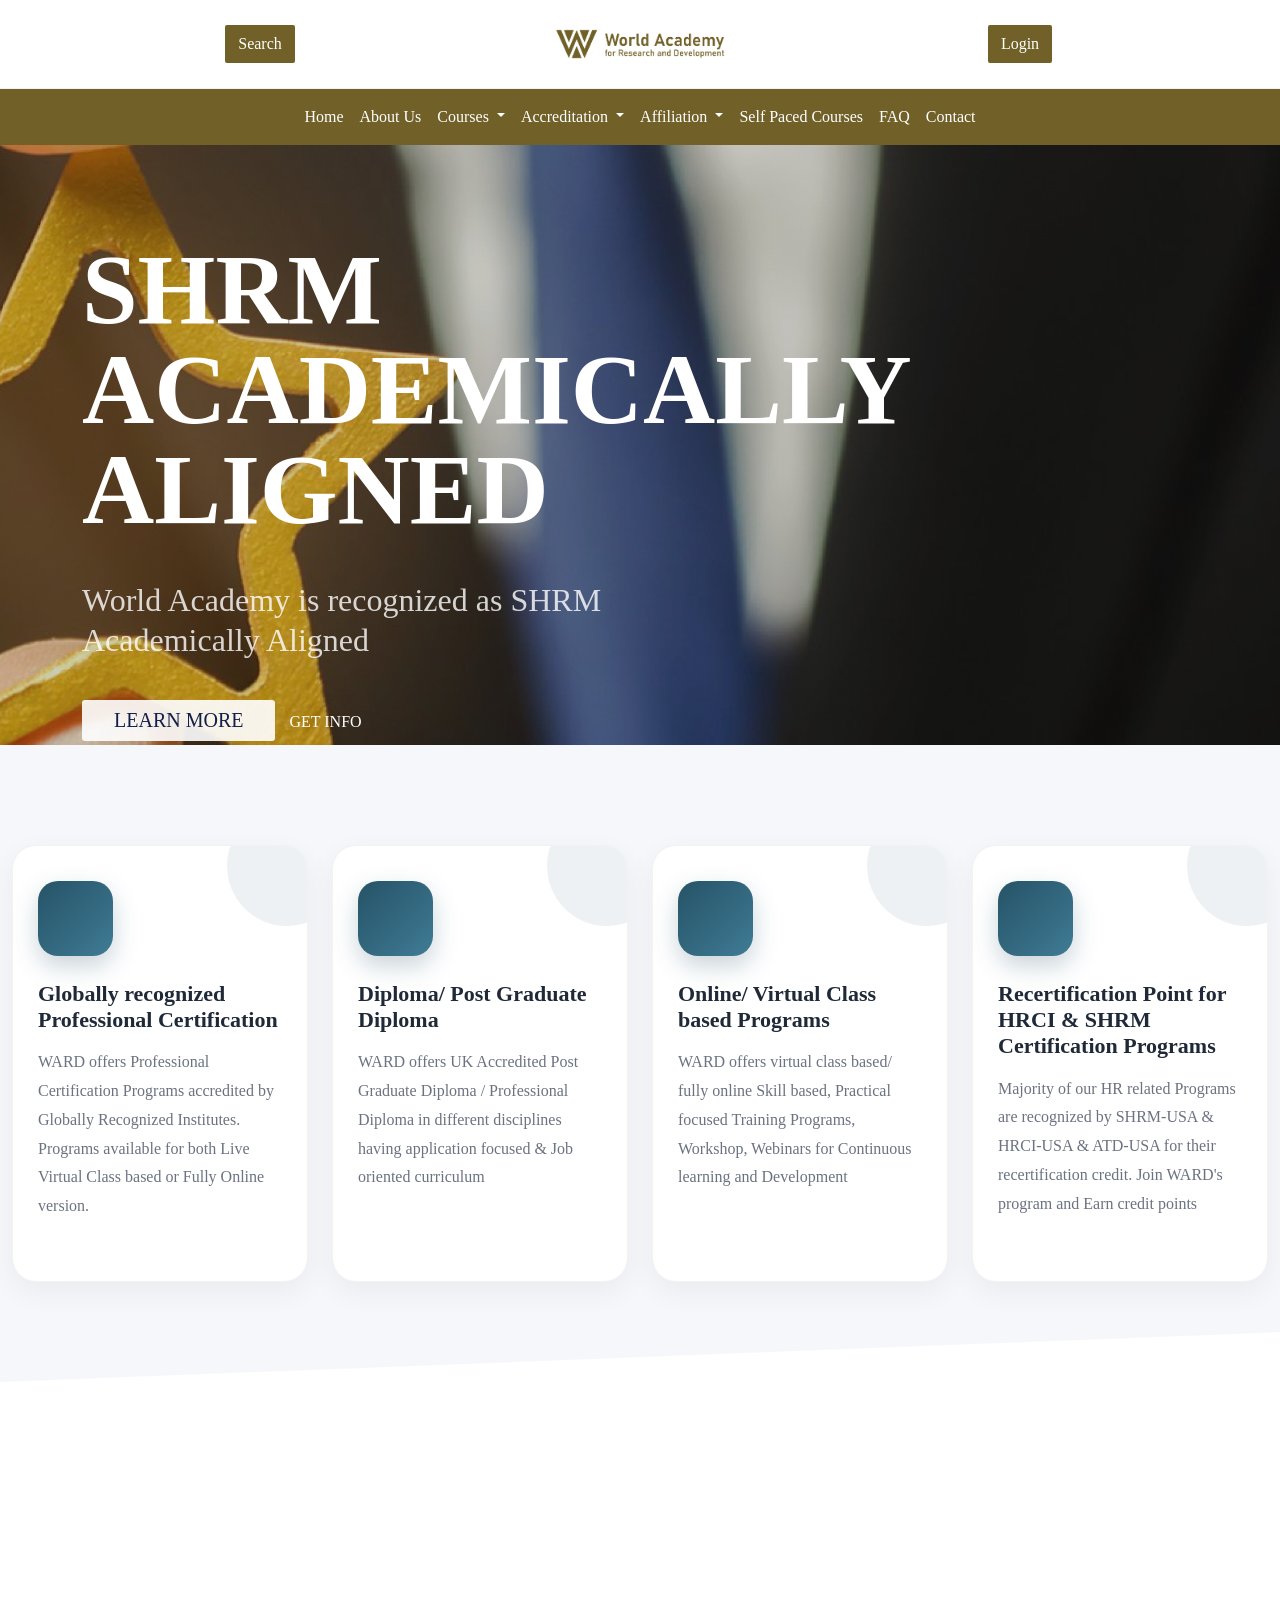
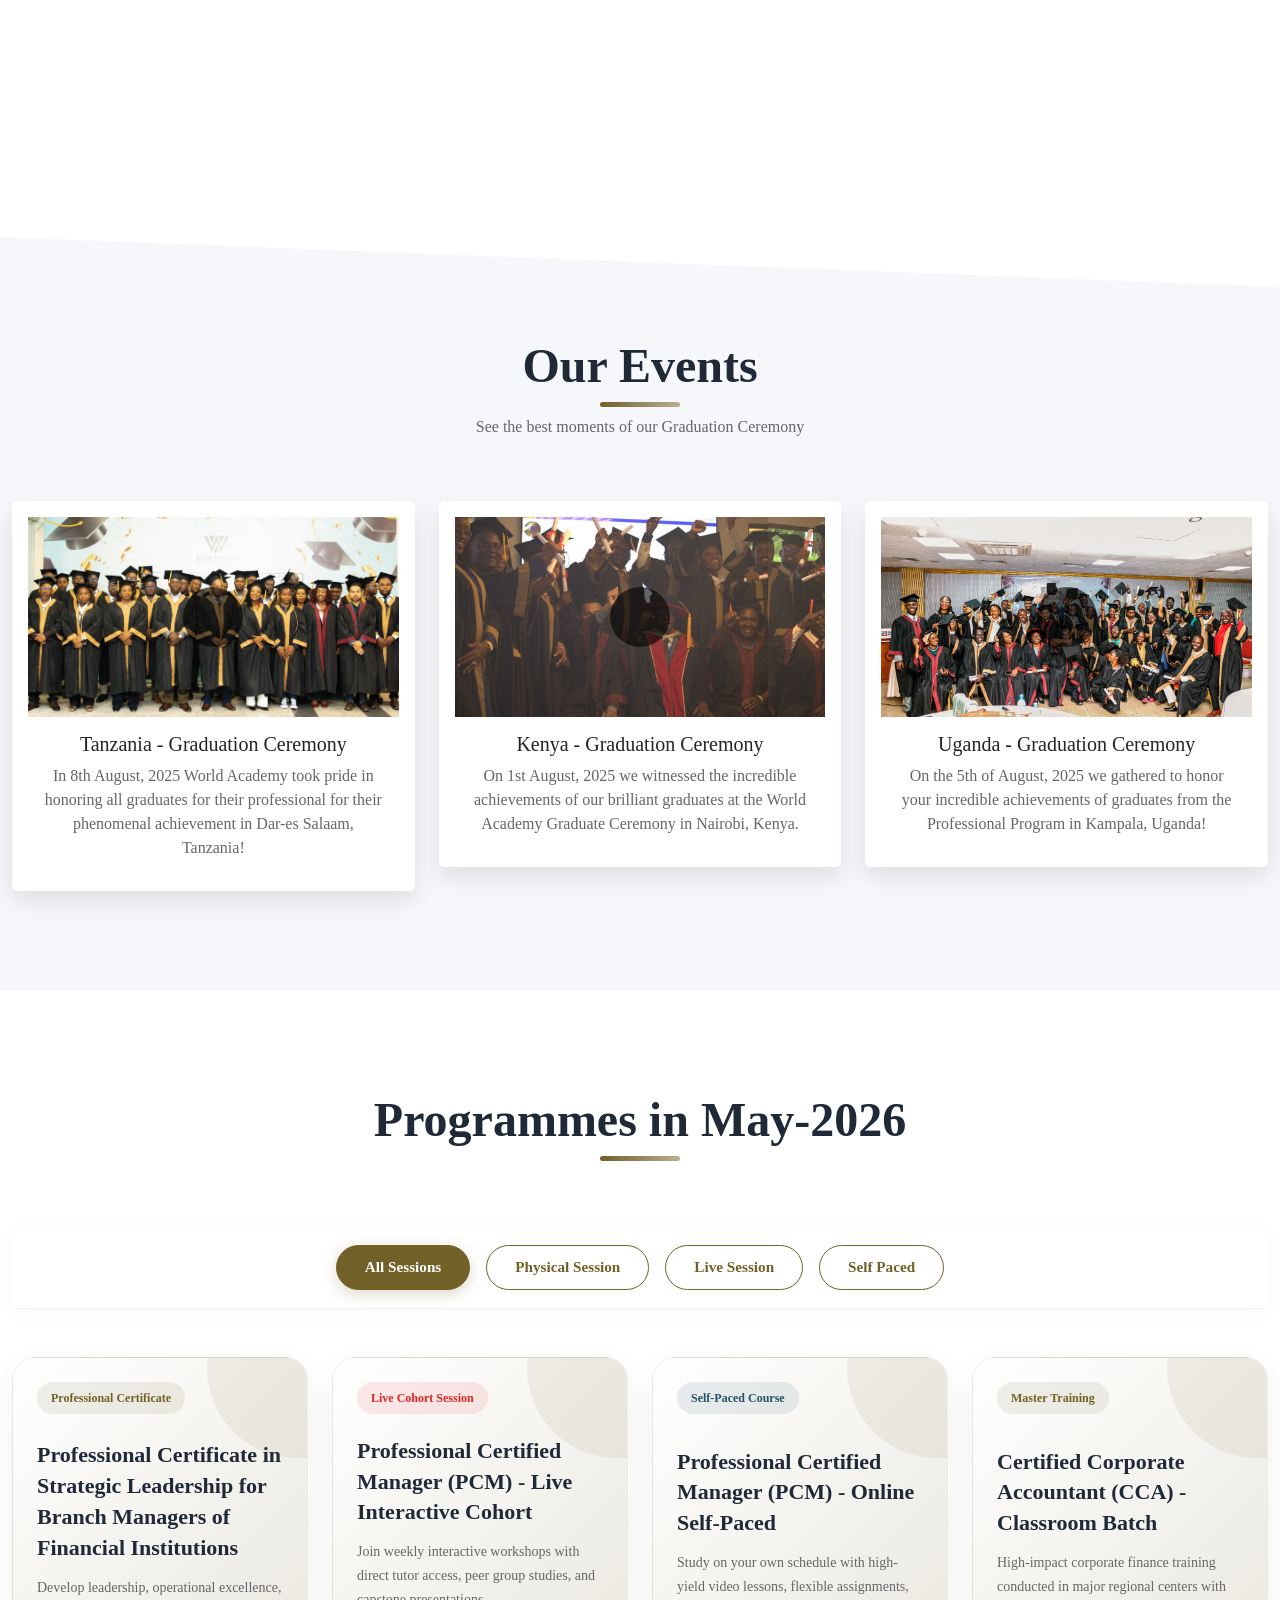
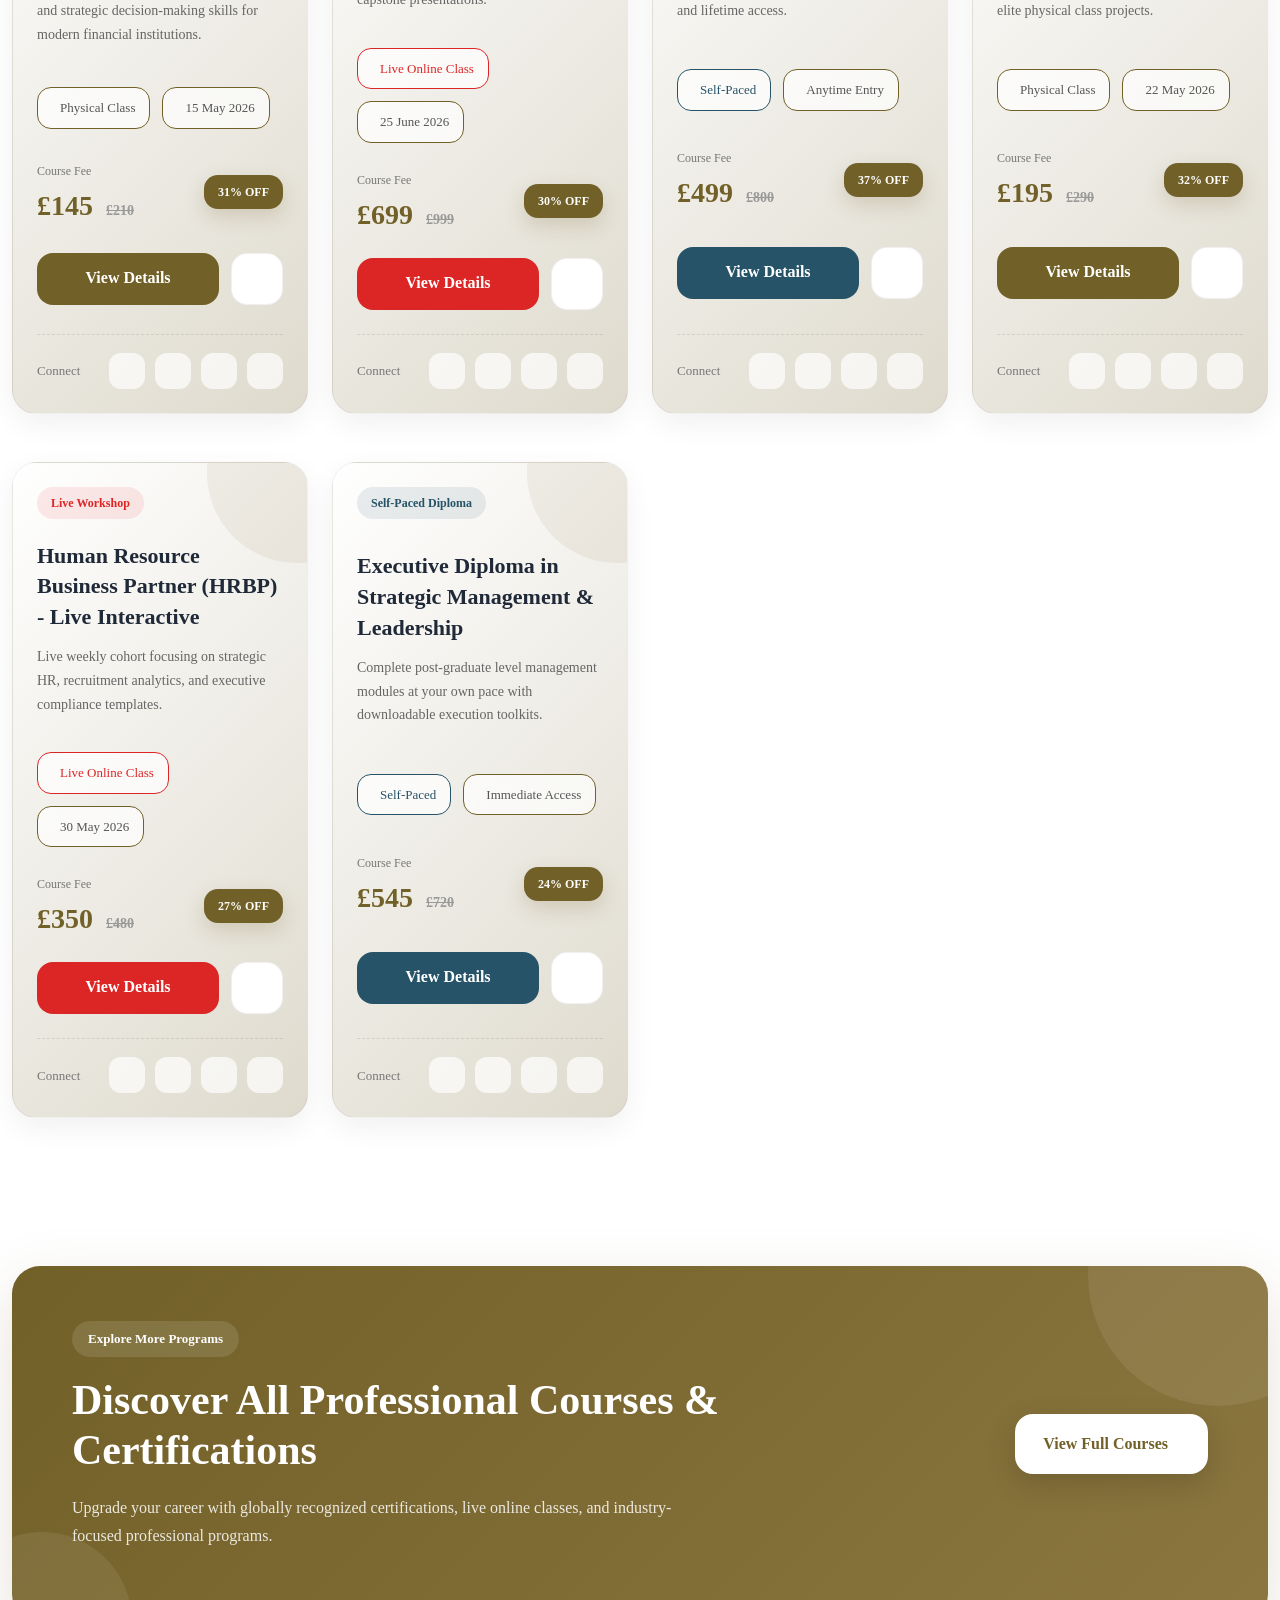
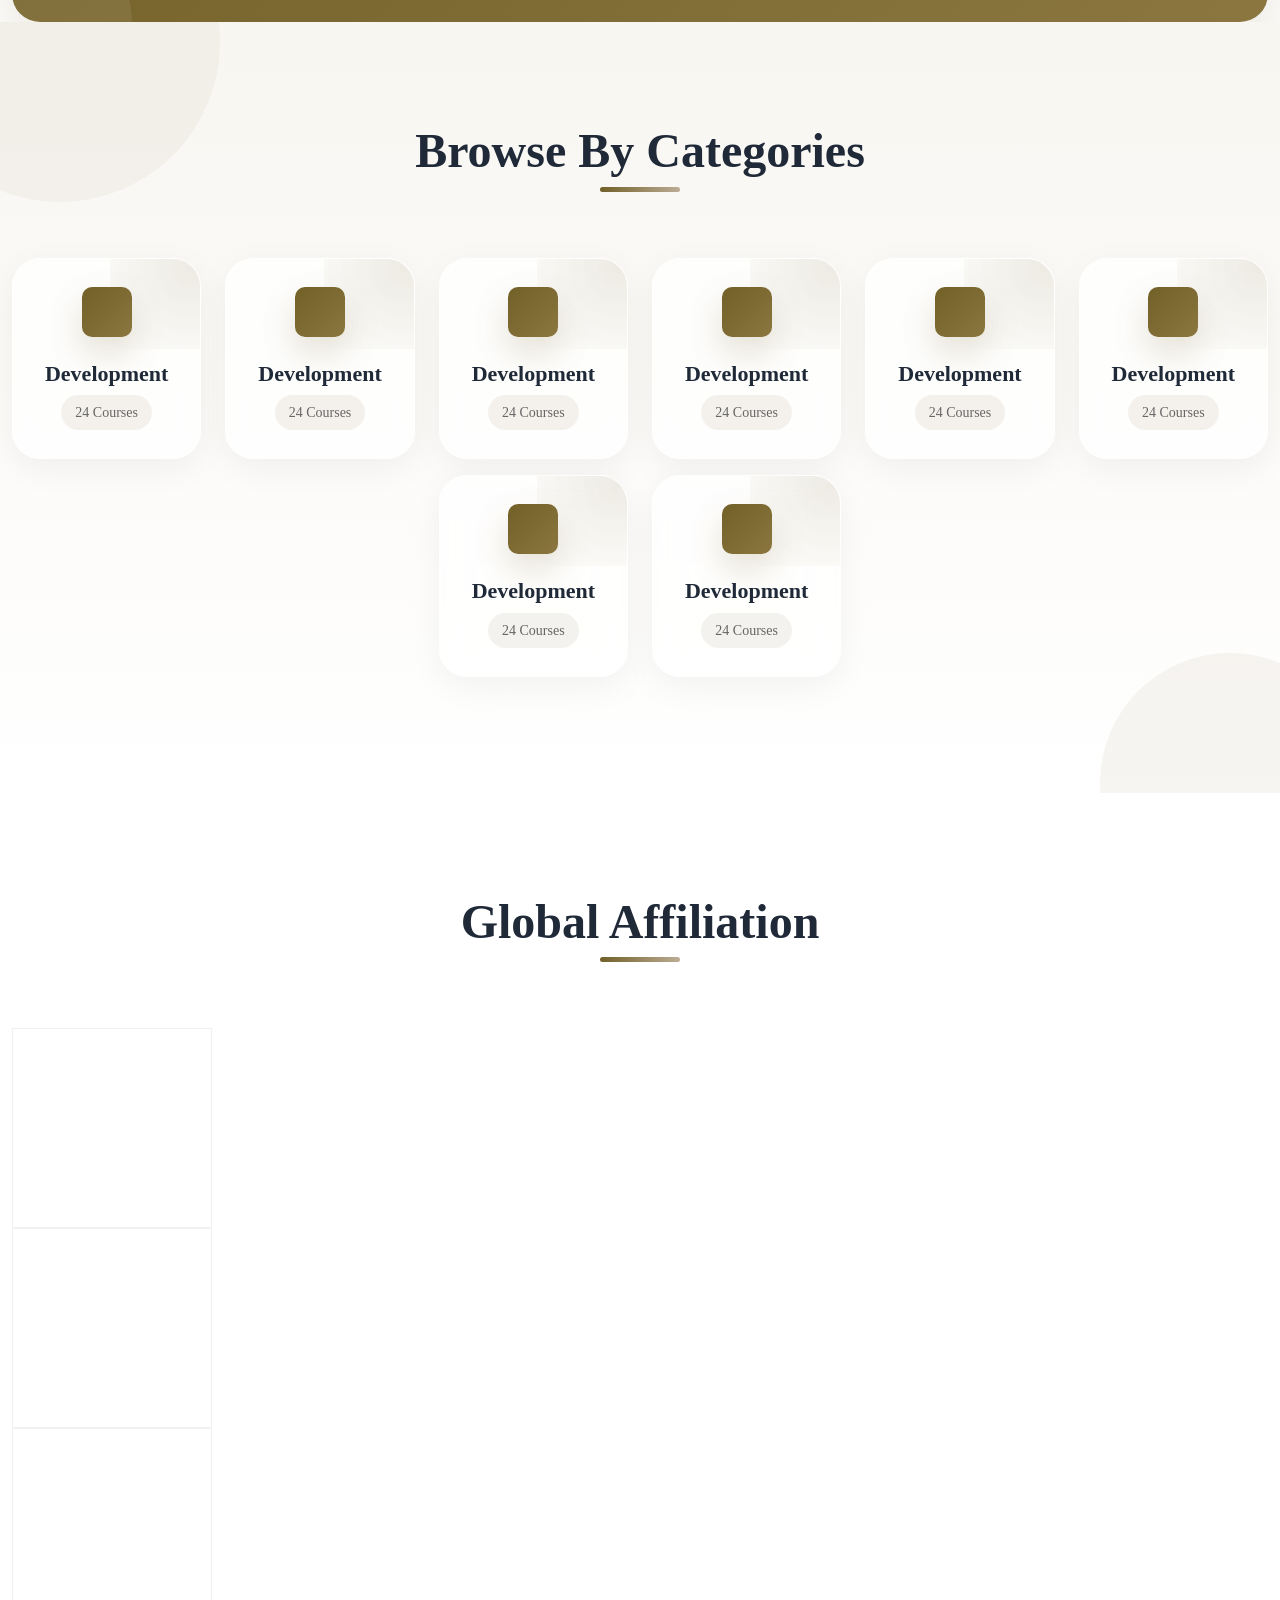
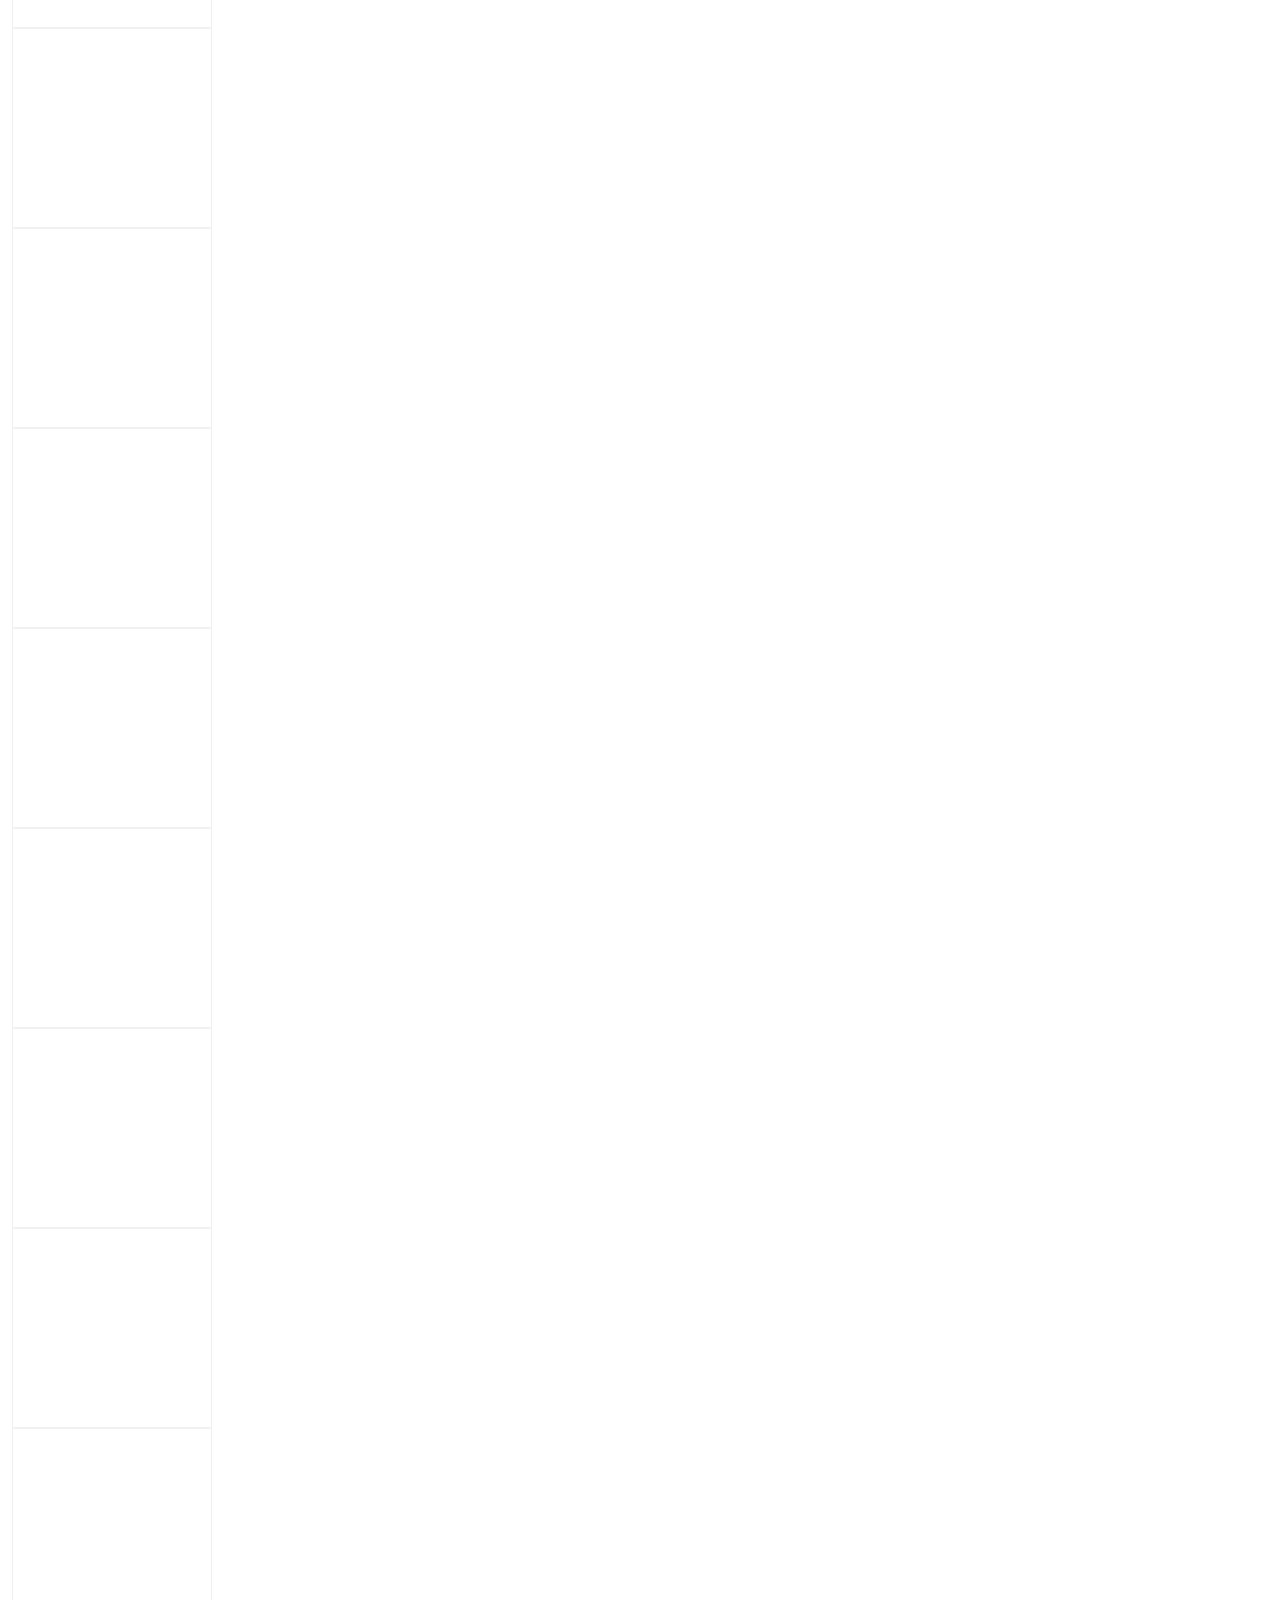
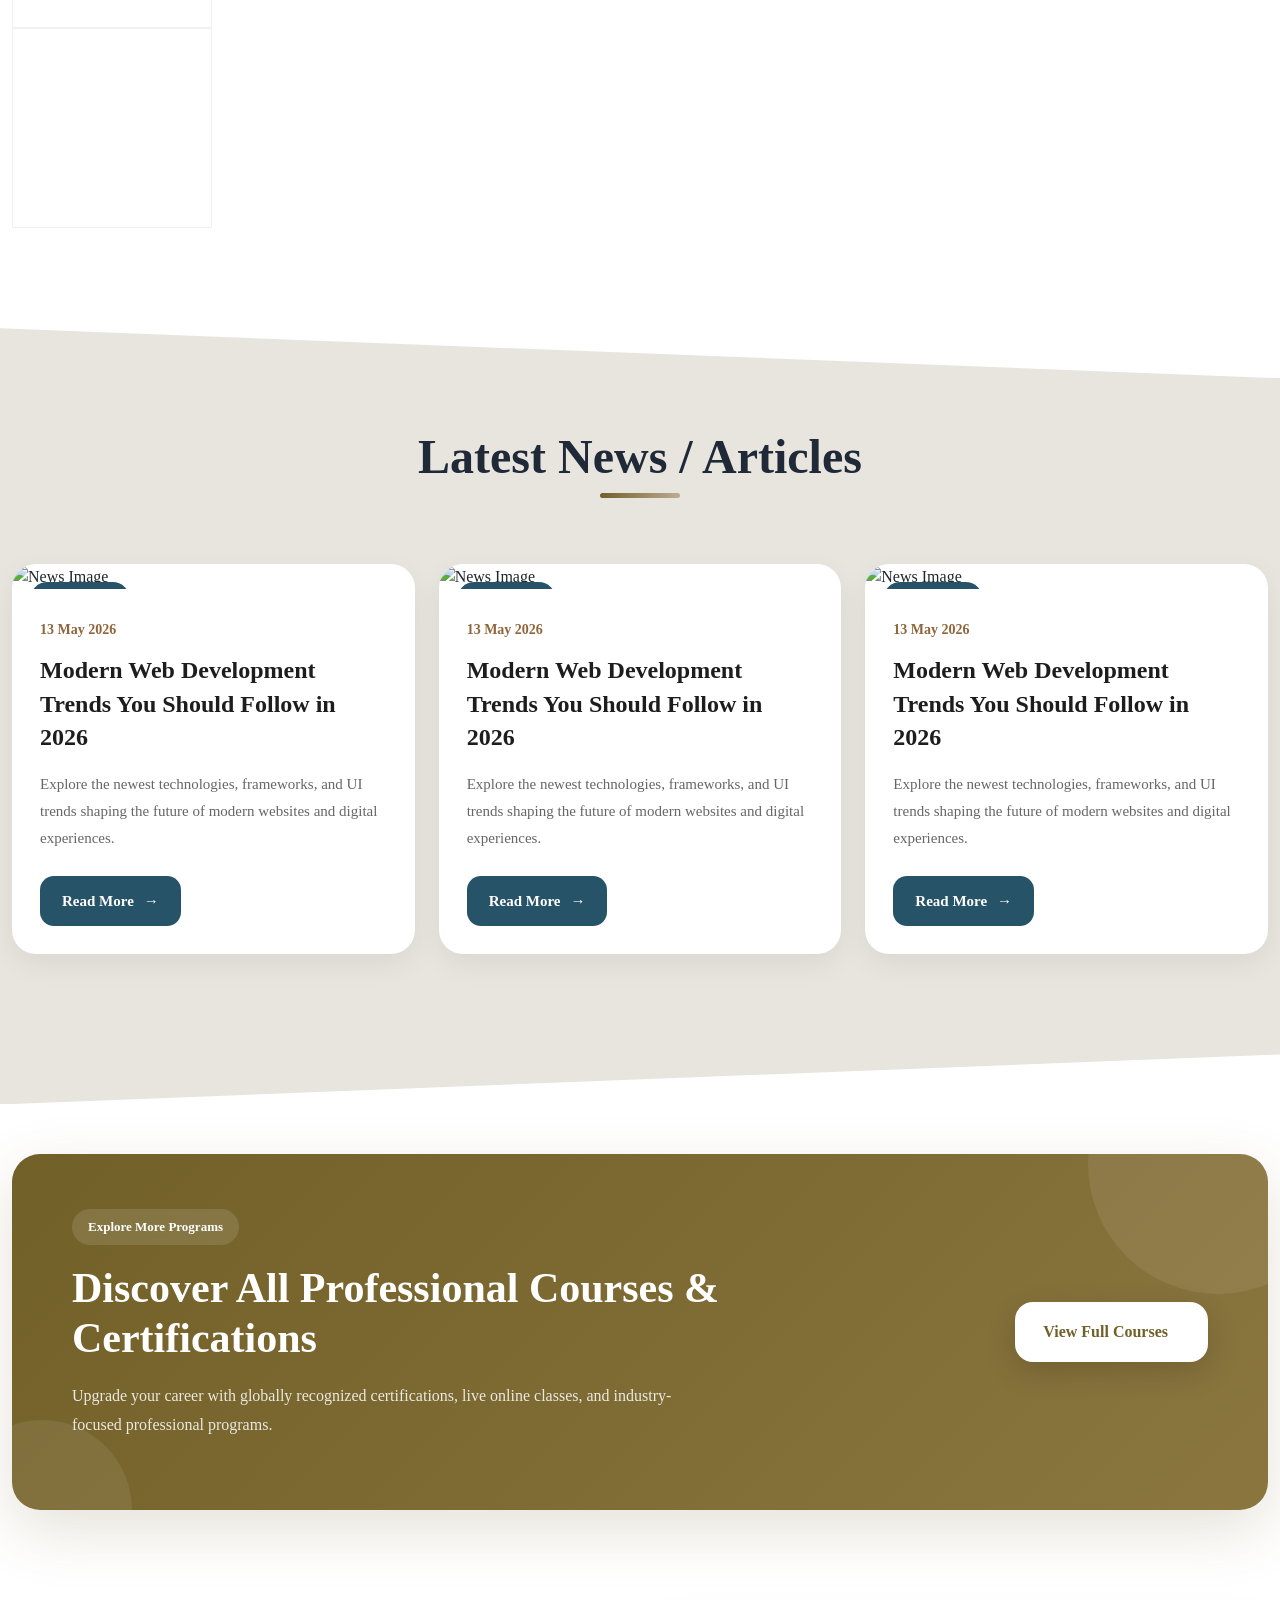
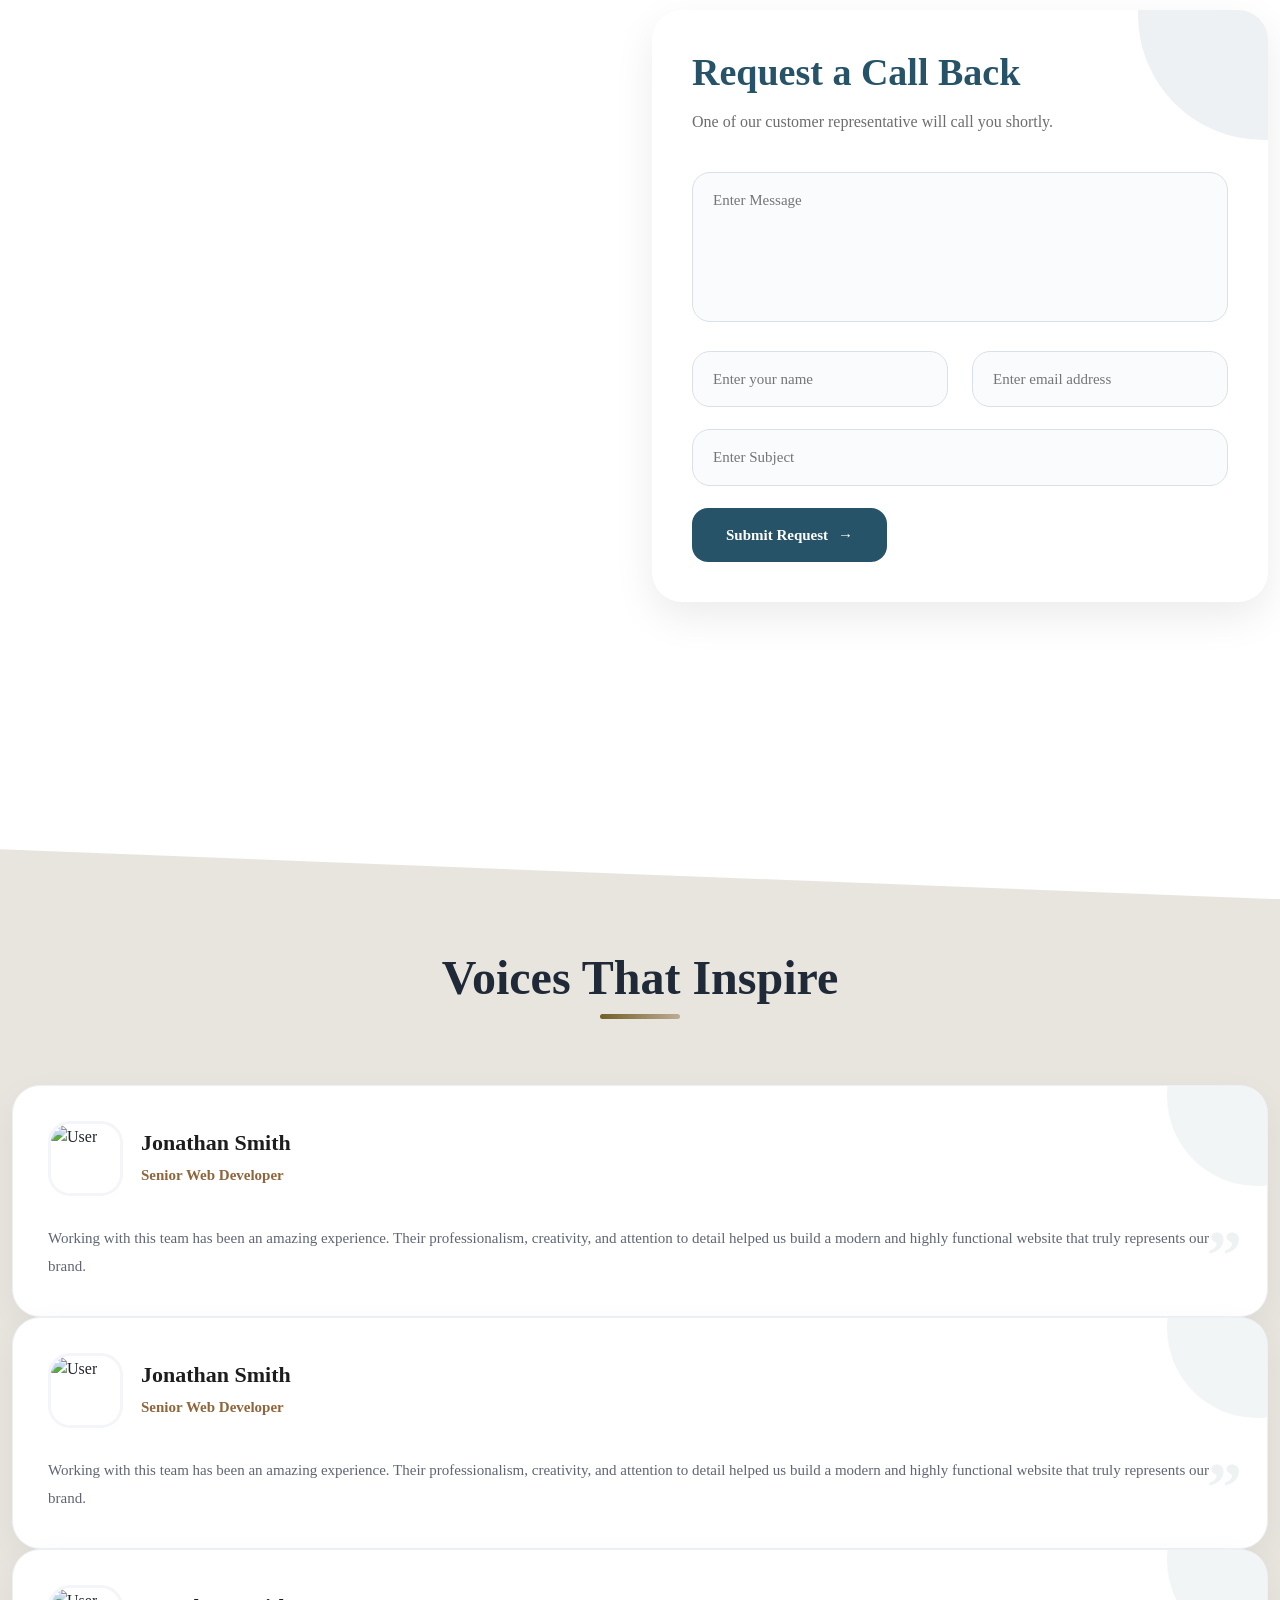
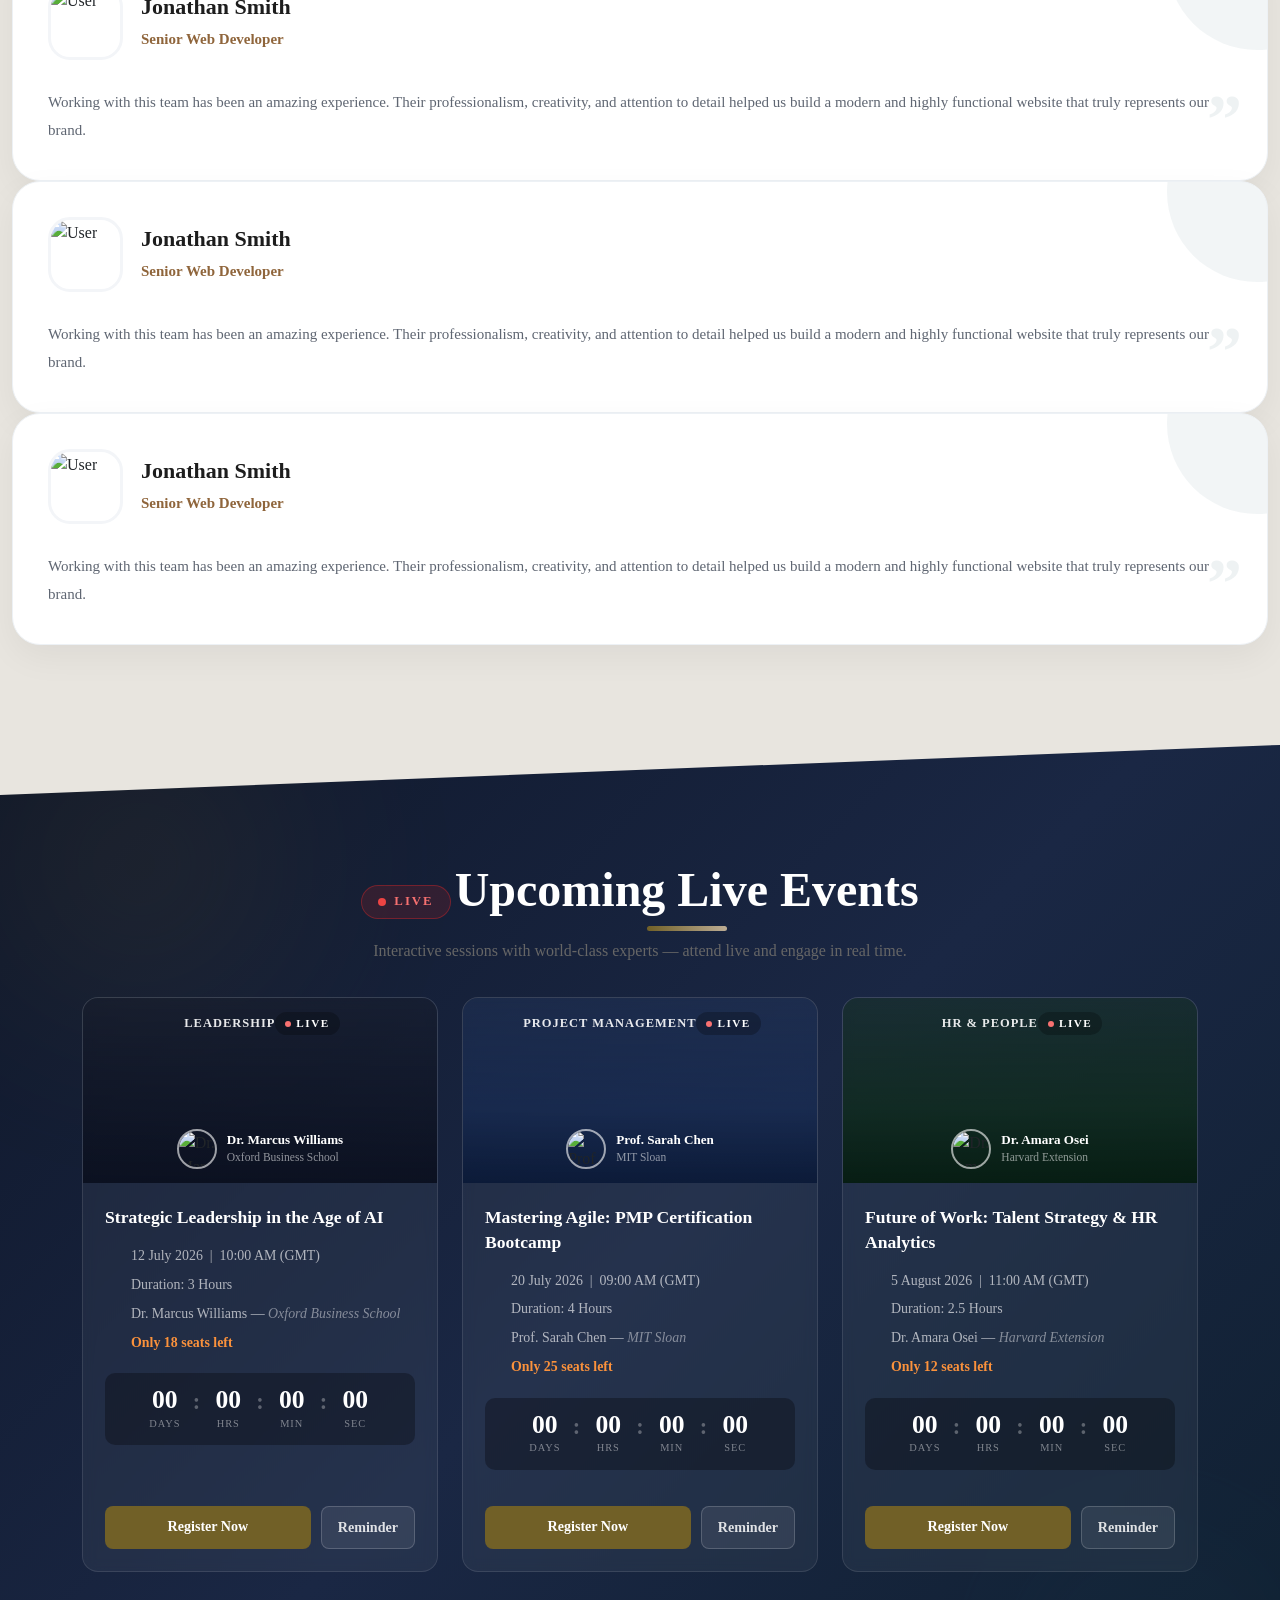
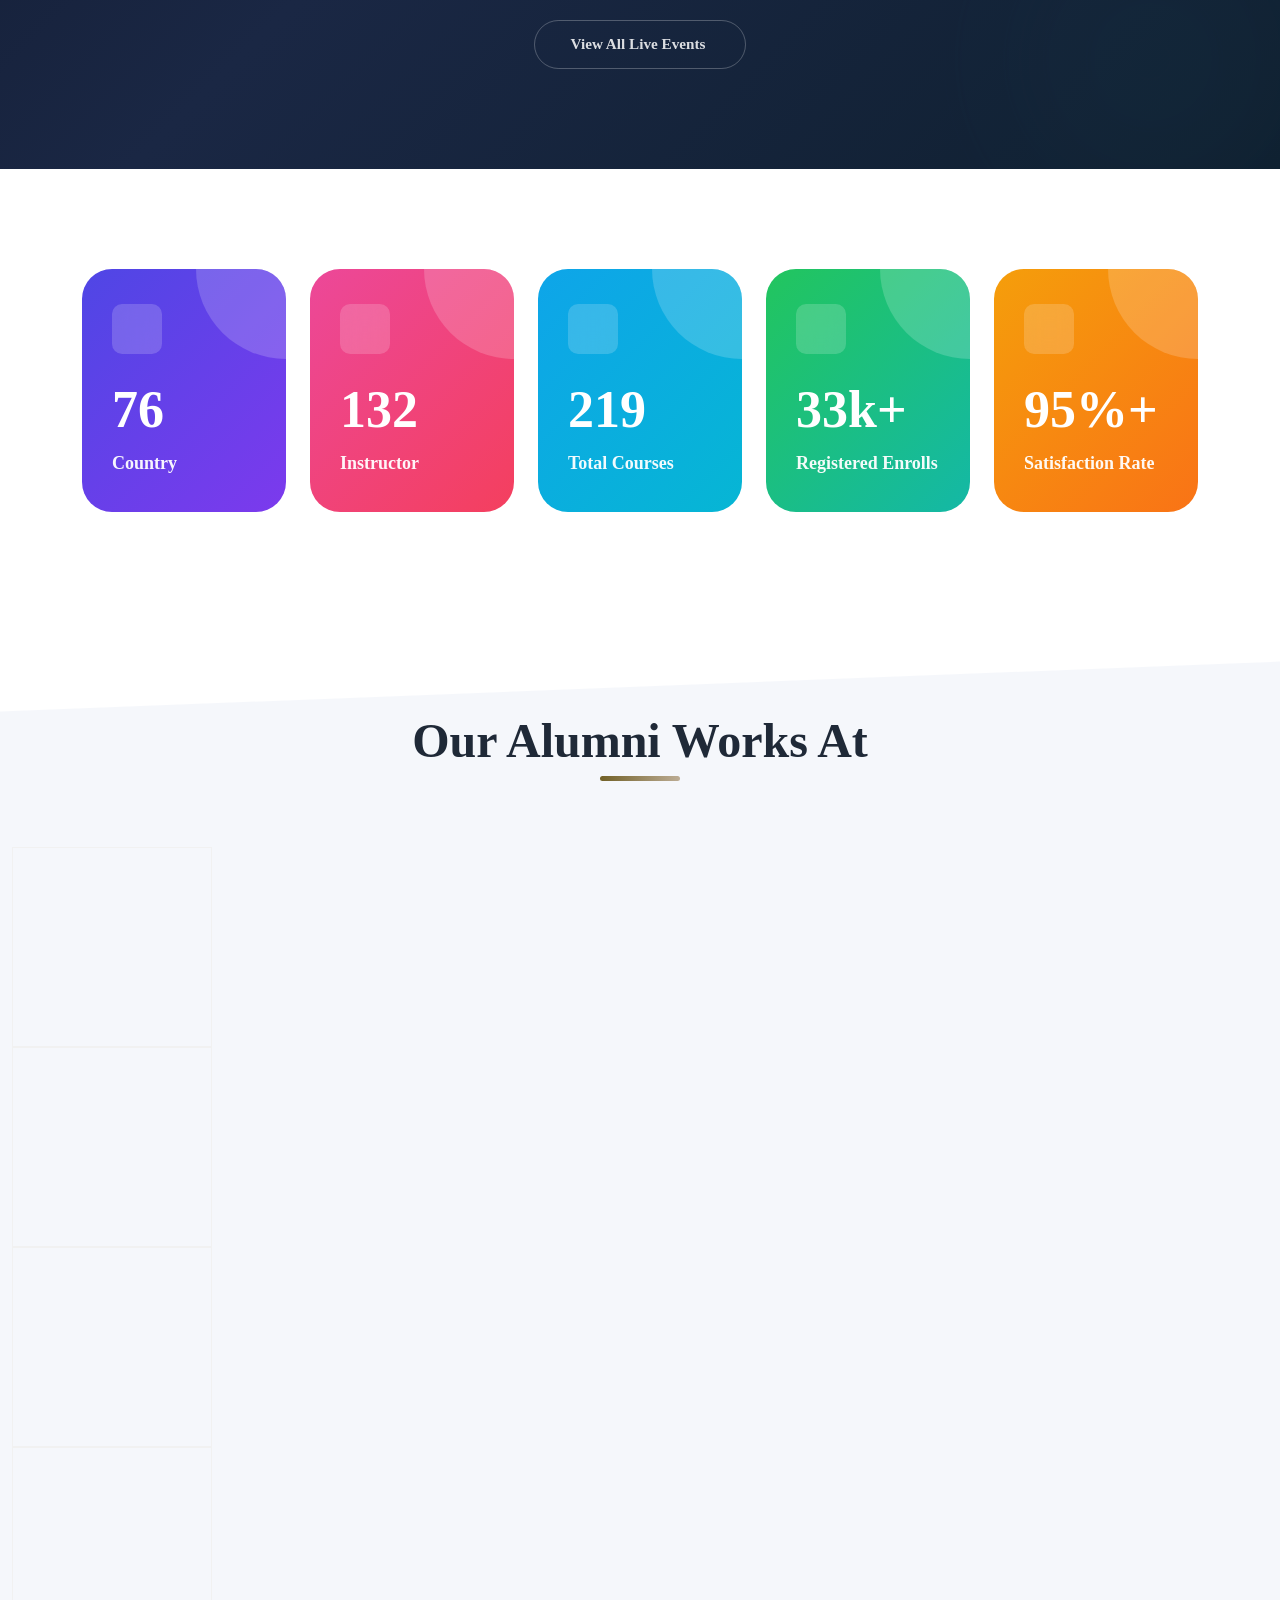
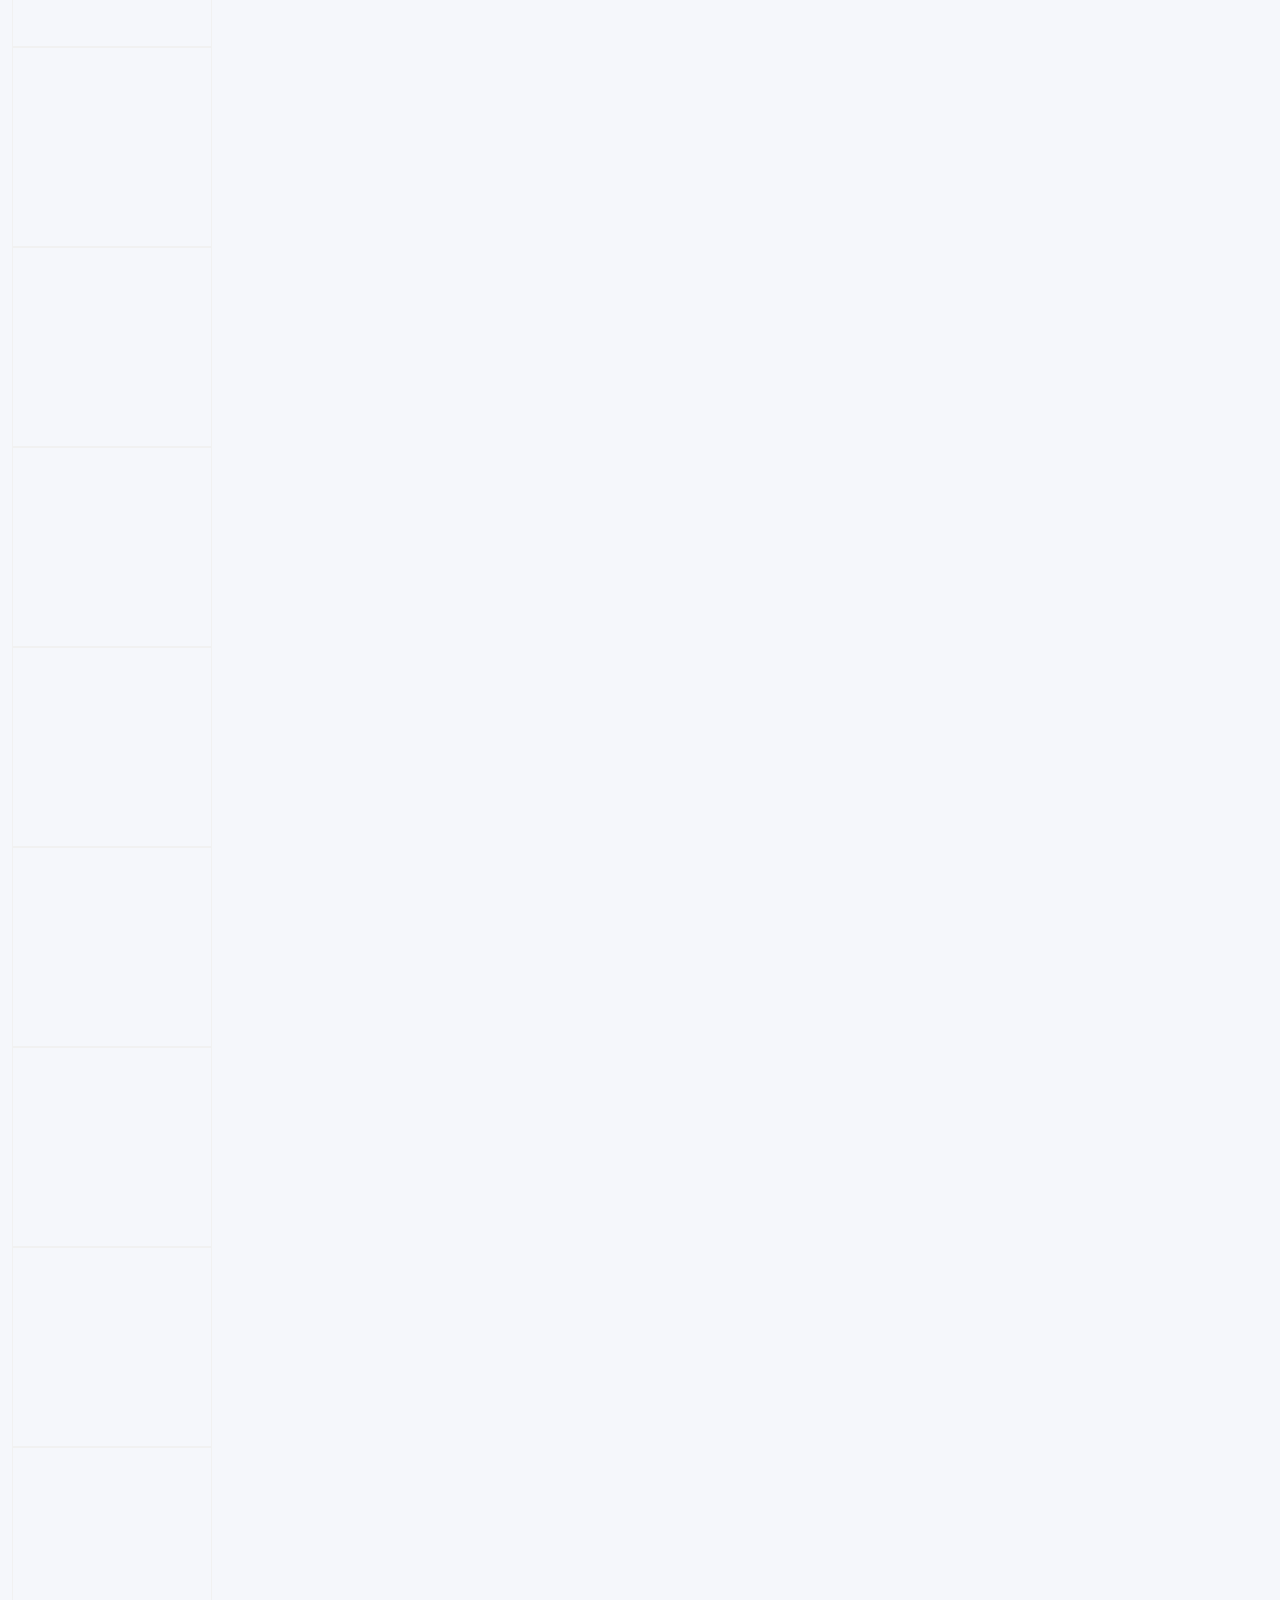
==== commit 51d16201: "added curve" ====
--- a/index.html
+++ b/index.html
@@ -1265,7 +1265,7 @@
 
     <!-- ============ Testimonial Area Start ============ -->
 
-    <section class="section-padding position-relative bg-gray">
+    <section class="section-padding h-testimonial-sec position-relative bg-gray">
         <div class="container-fluid">
 
             <div class="section-title">
--- a/css/style.css
+++ b/css/style.css
@@ -1687,6 +1687,11 @@
 
 /* ============ Testimonial Area Start ============ */
 
+
+.h-testimonial-sec .right-upside-down-shape{
+  z-index: 999;
+}
+
 .gaa-testimonial-section {
   padding: 80px 0;
 }
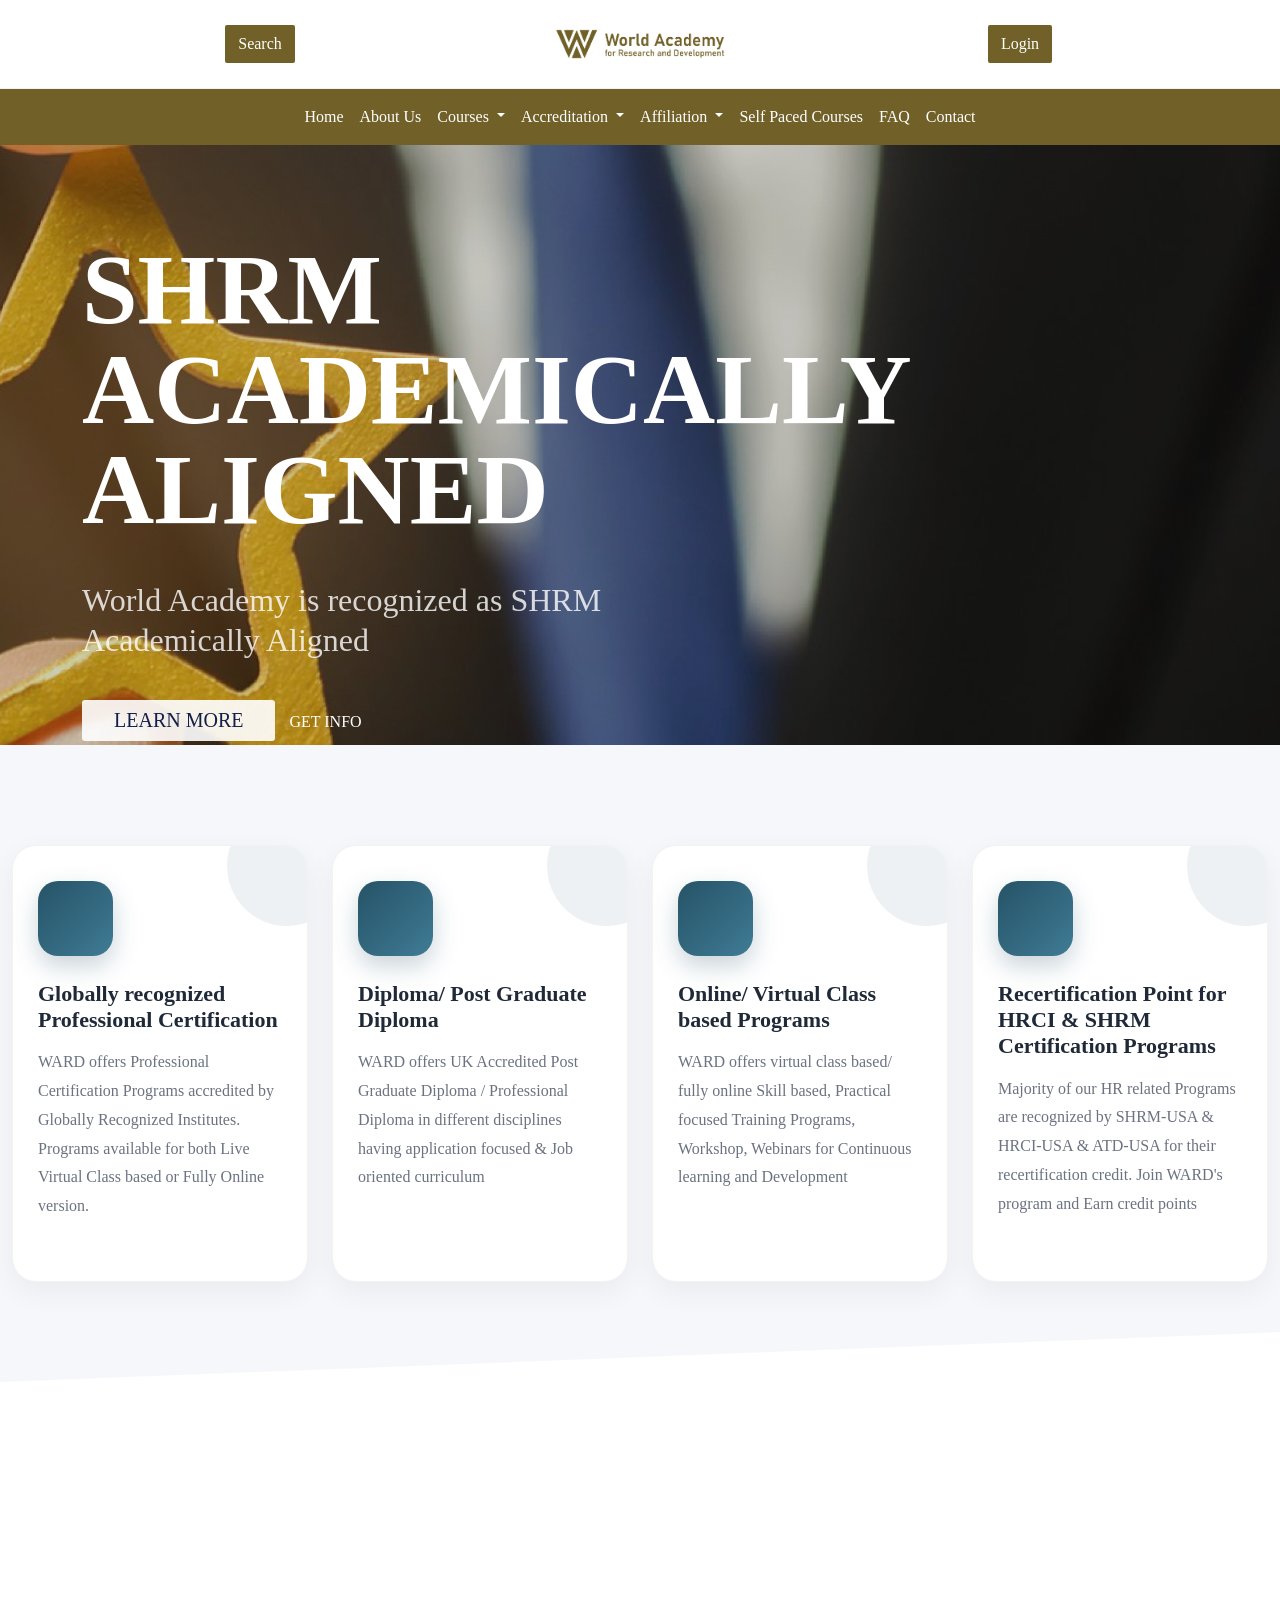
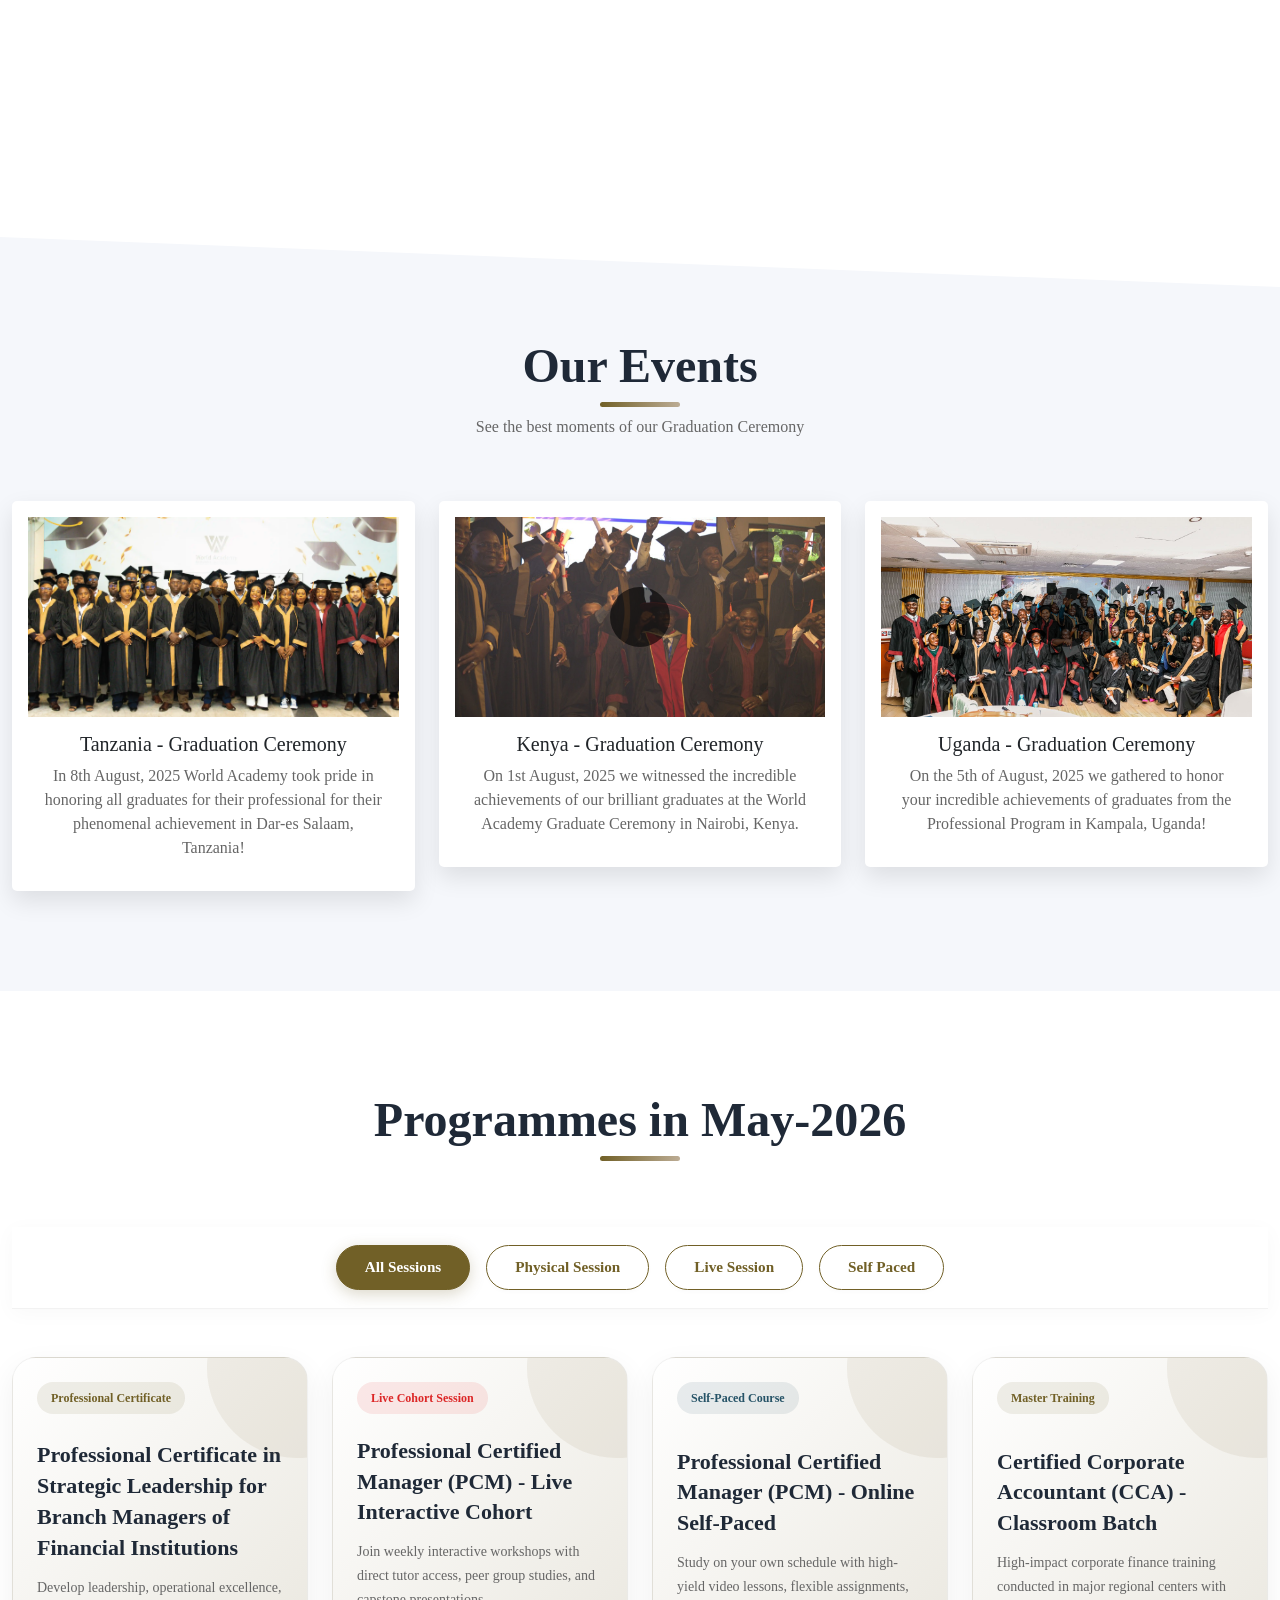
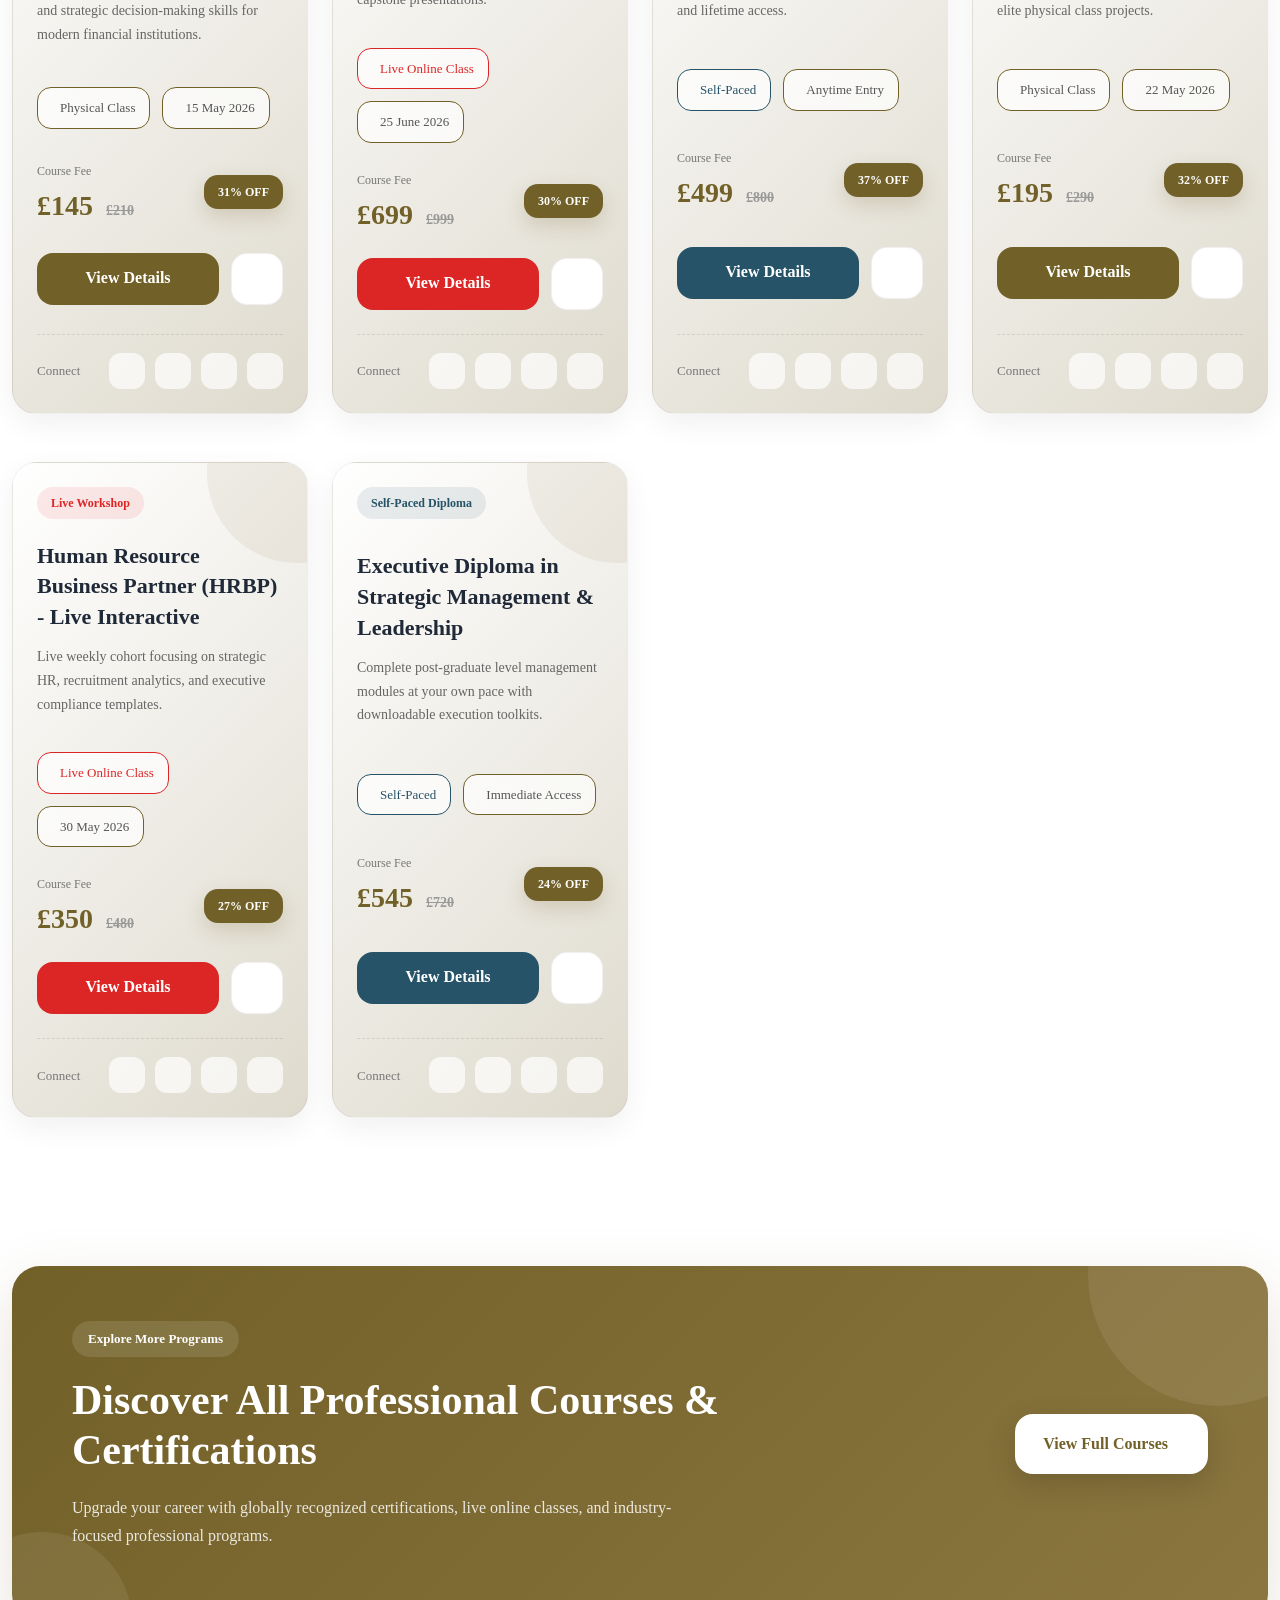
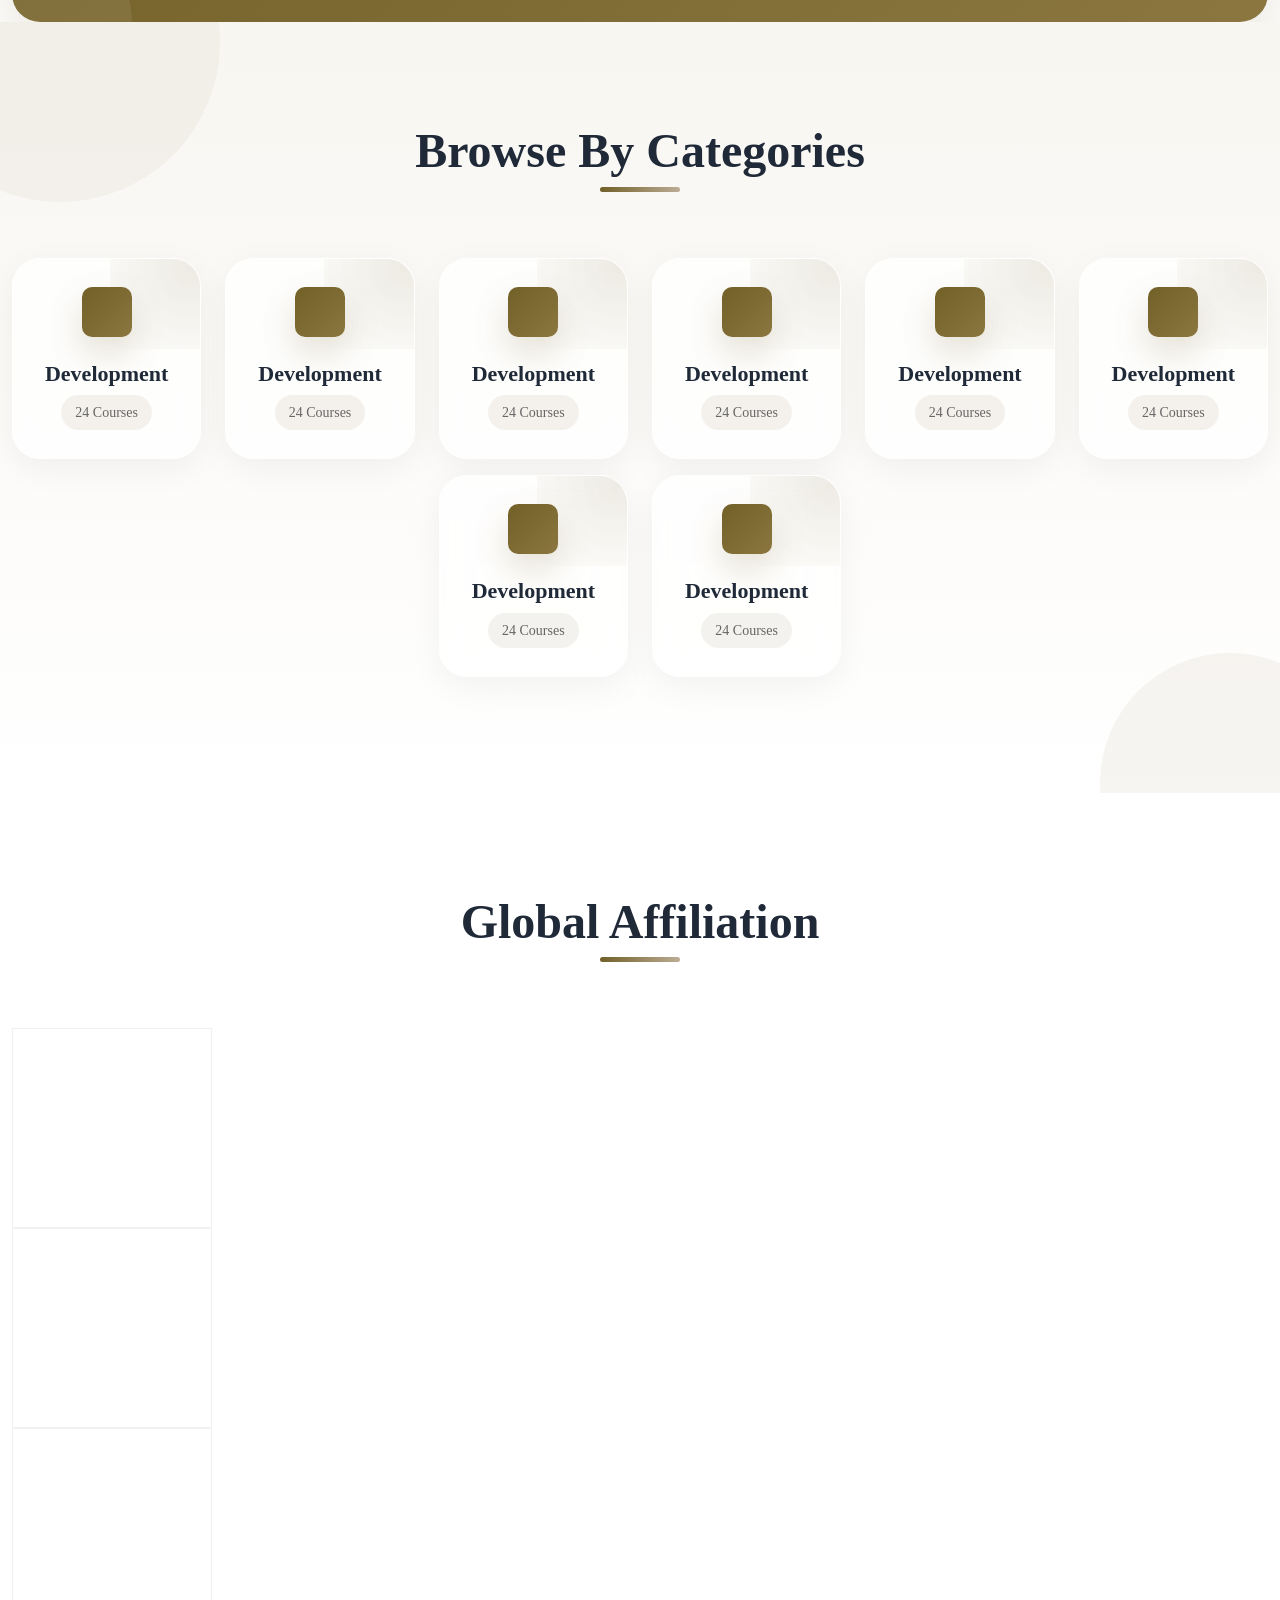
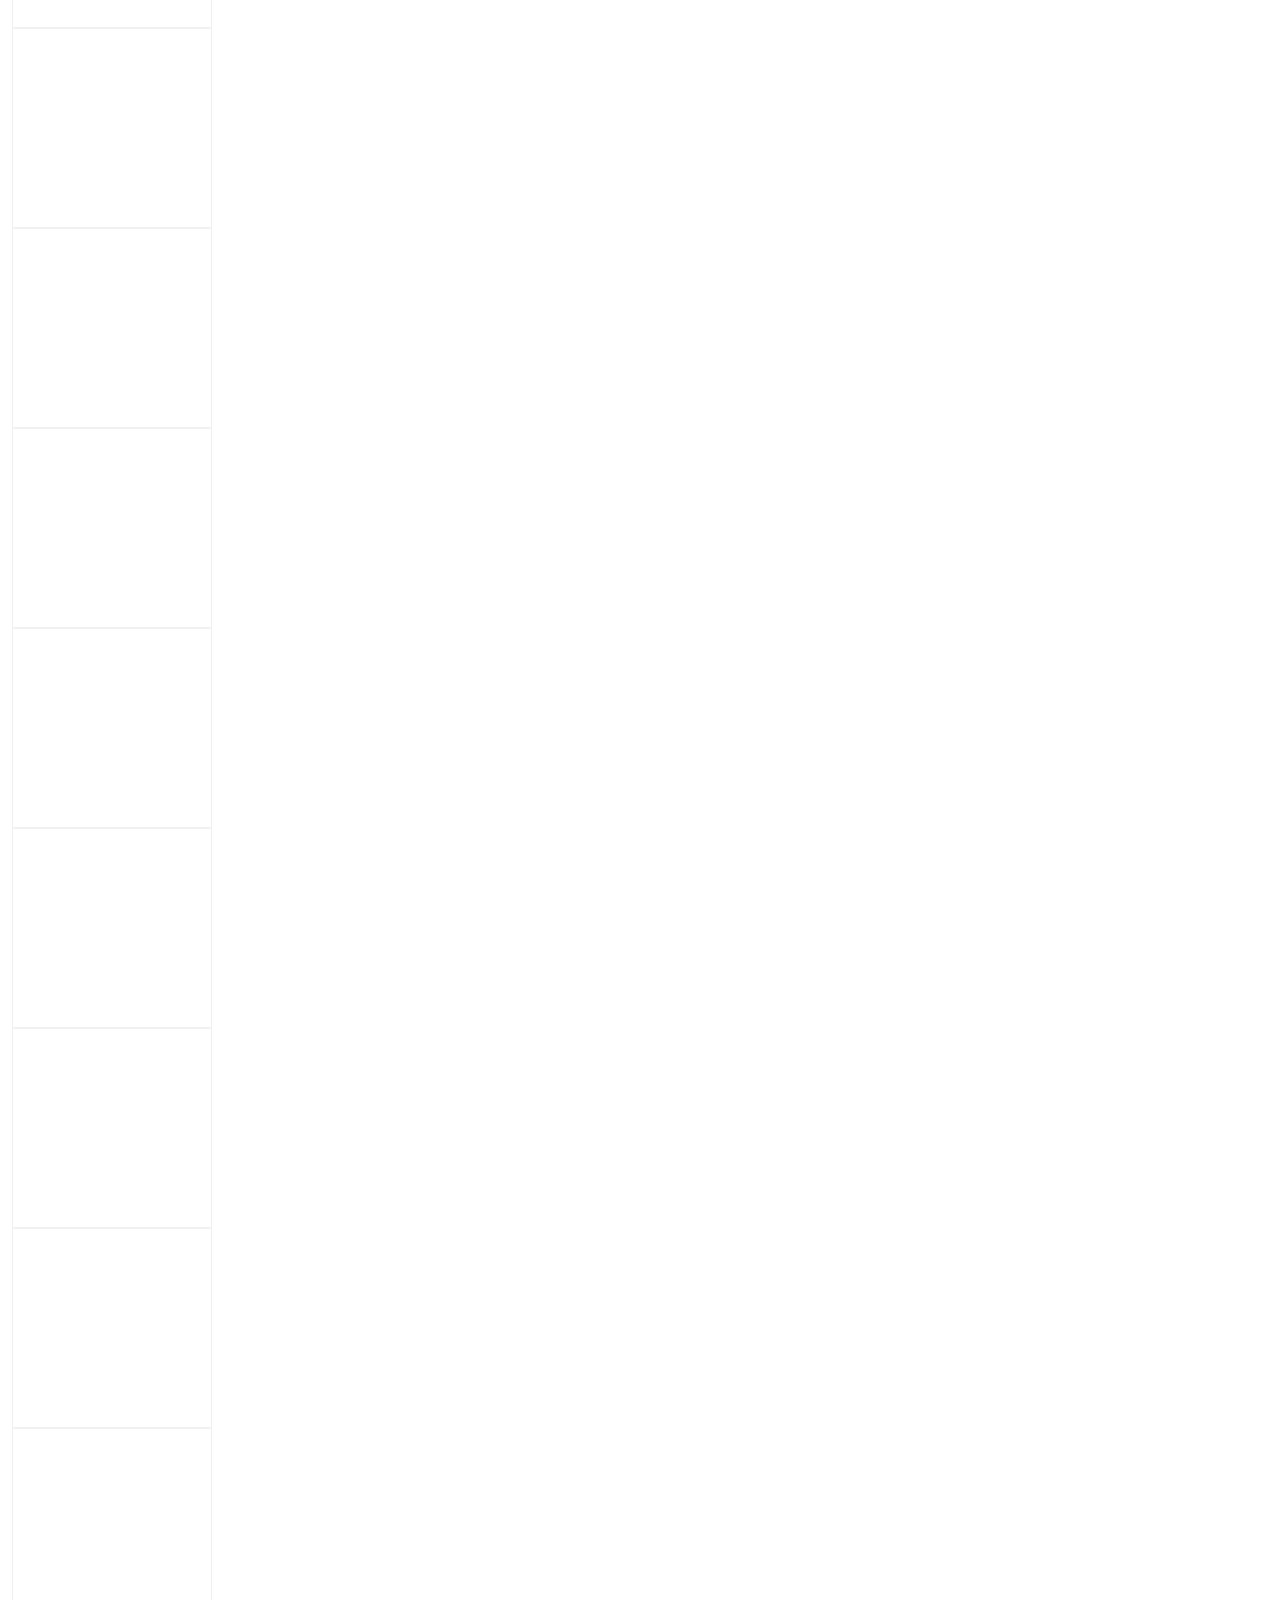
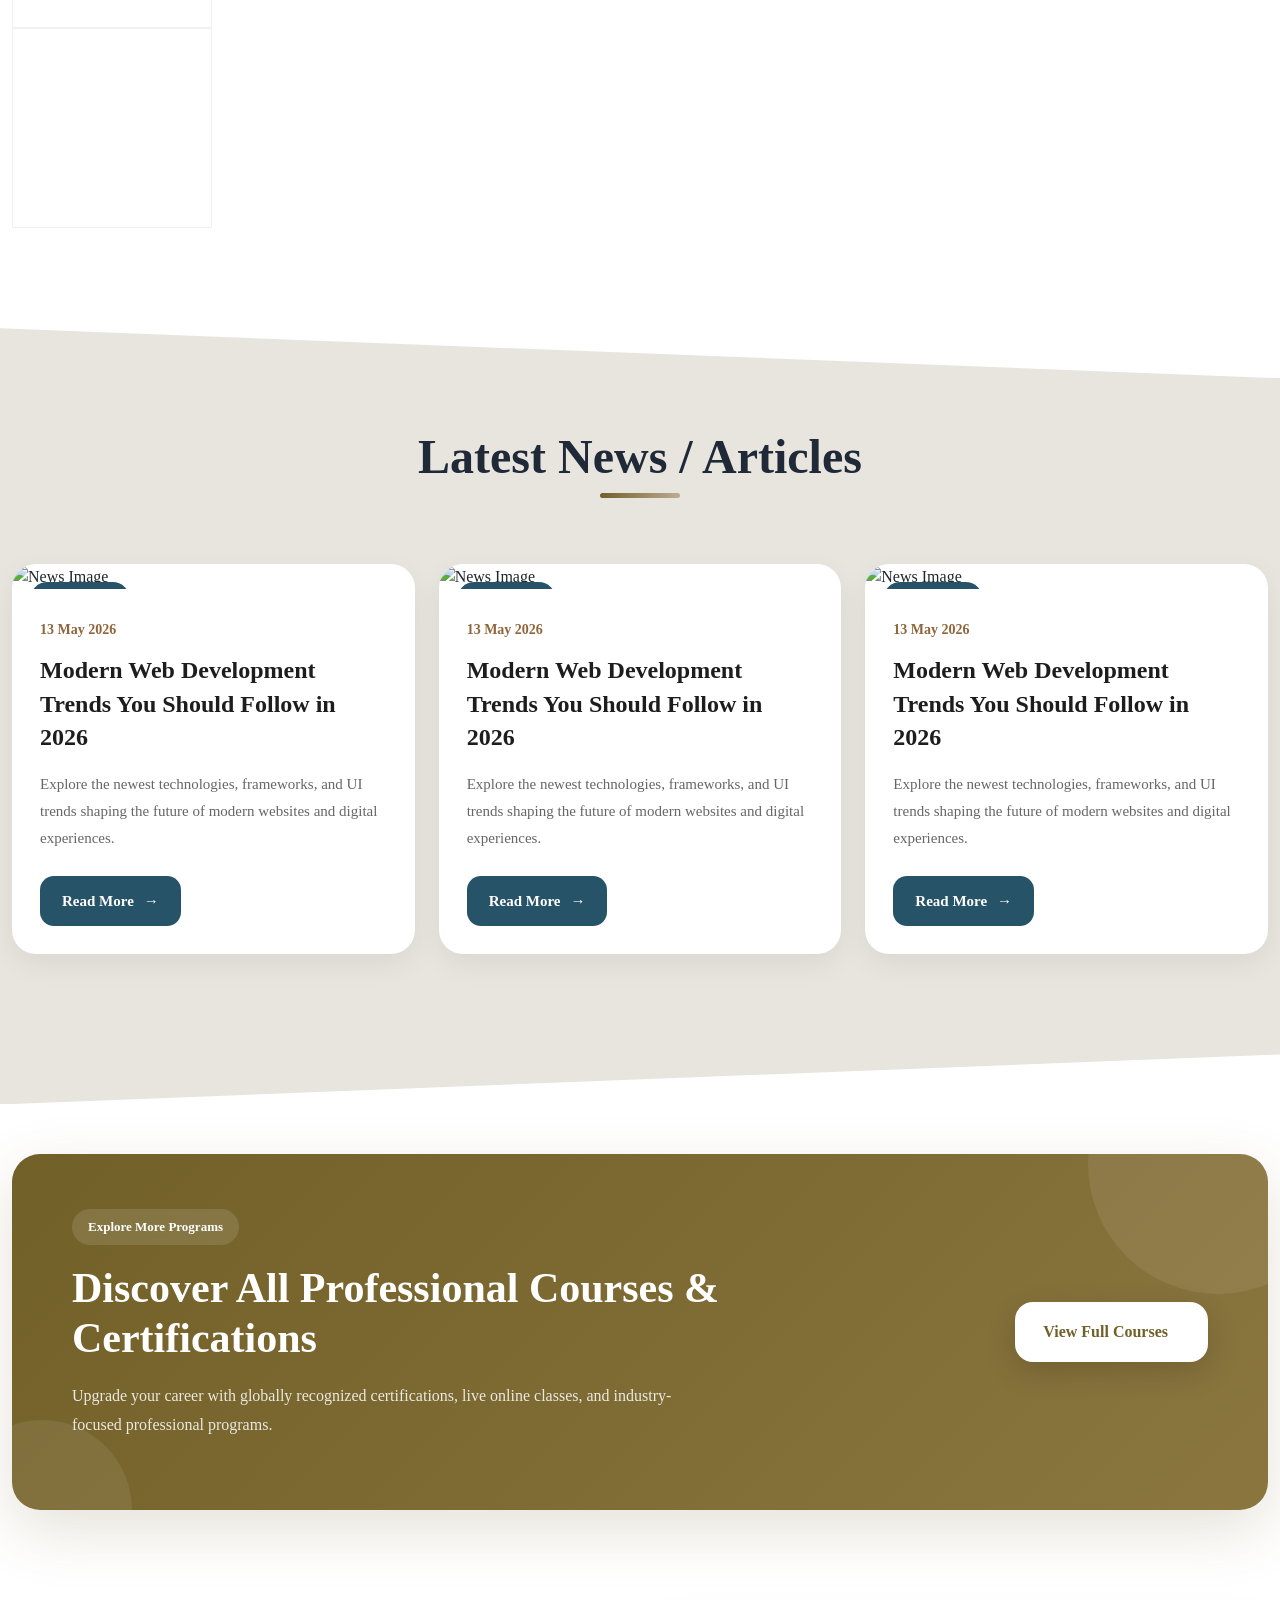
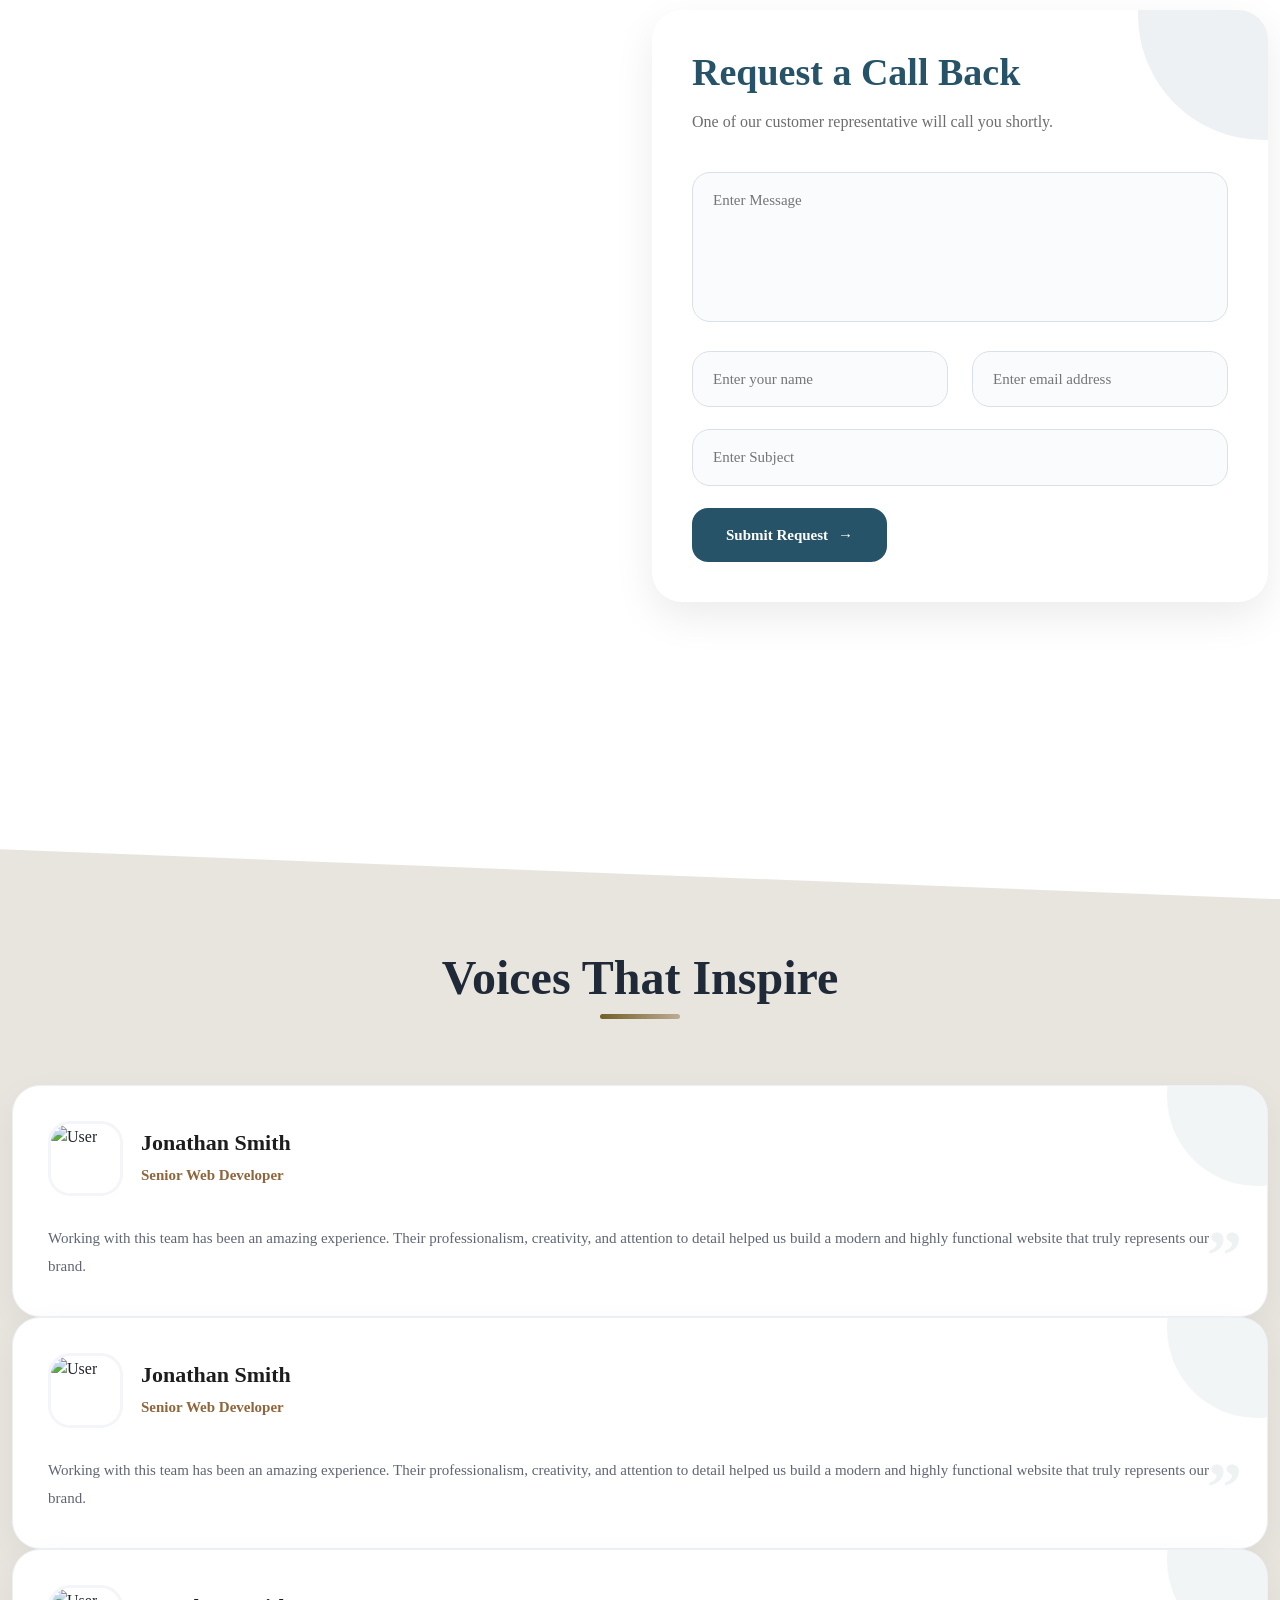
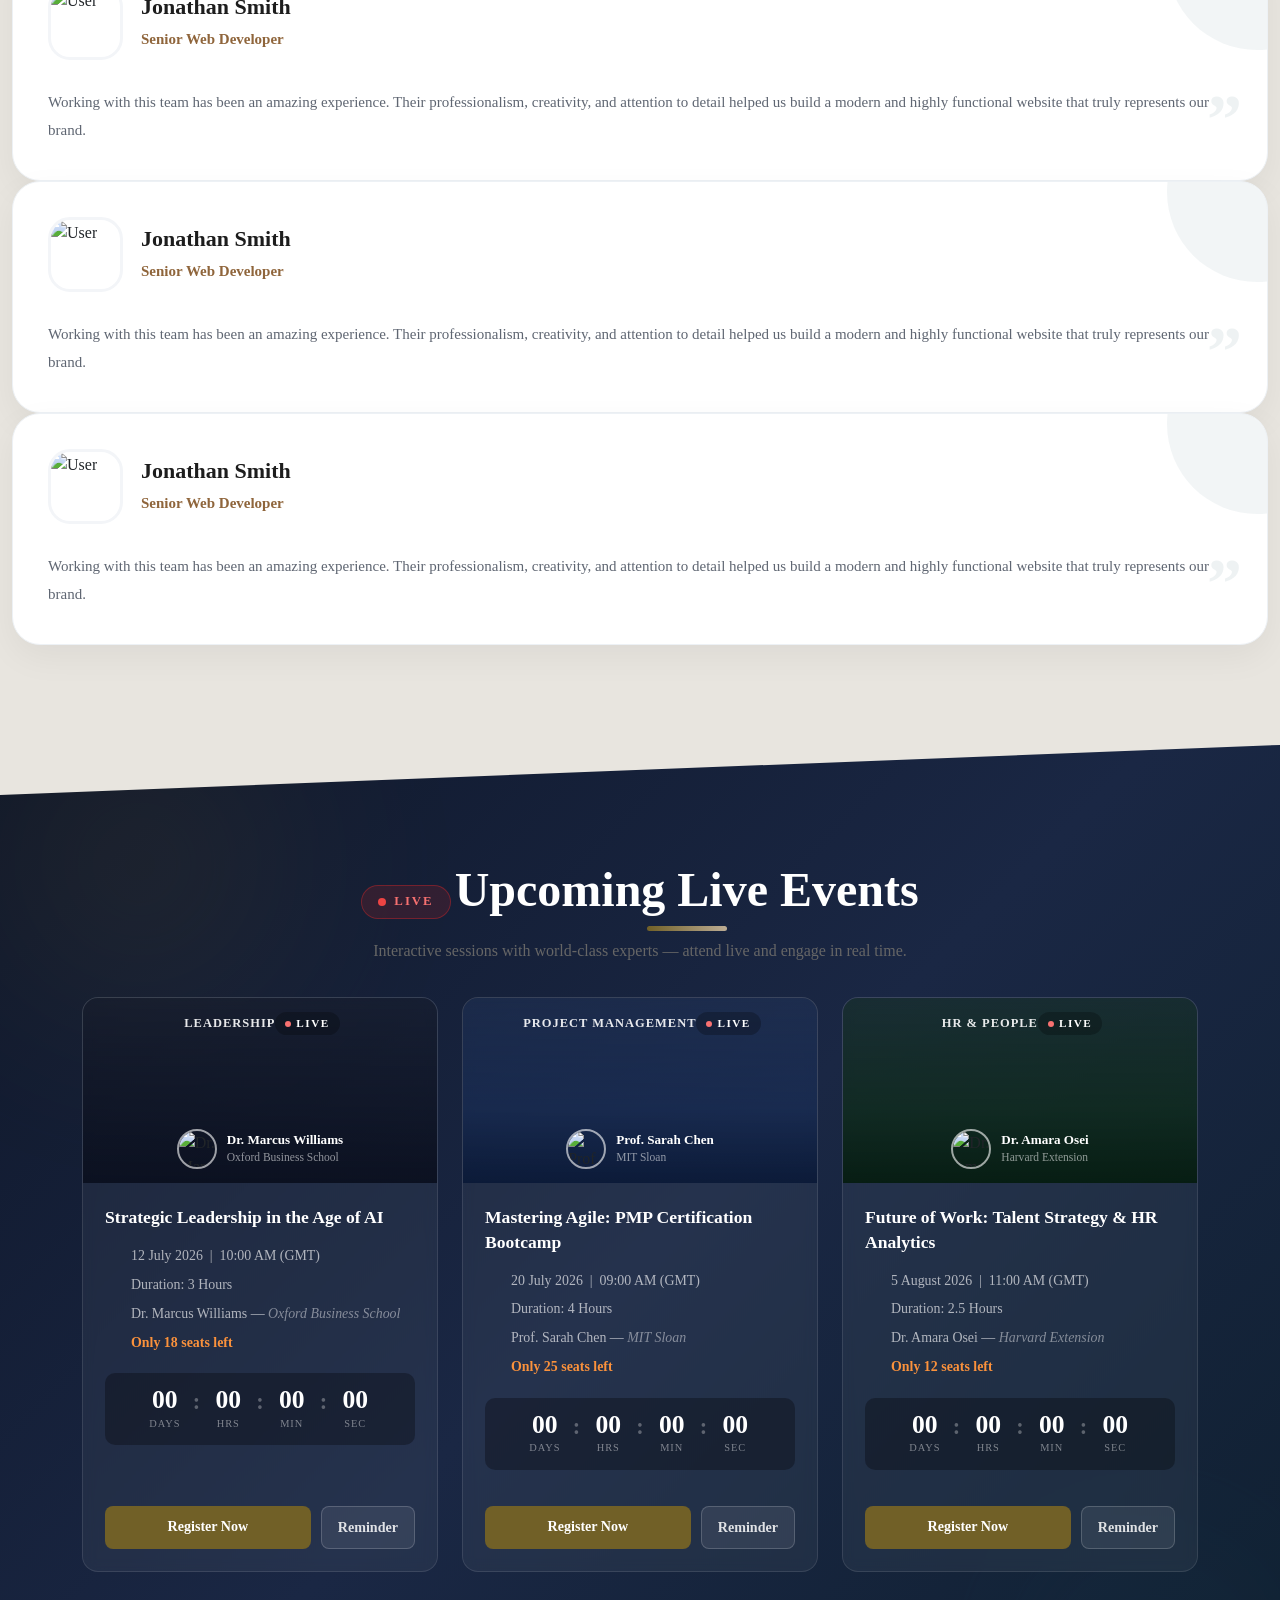
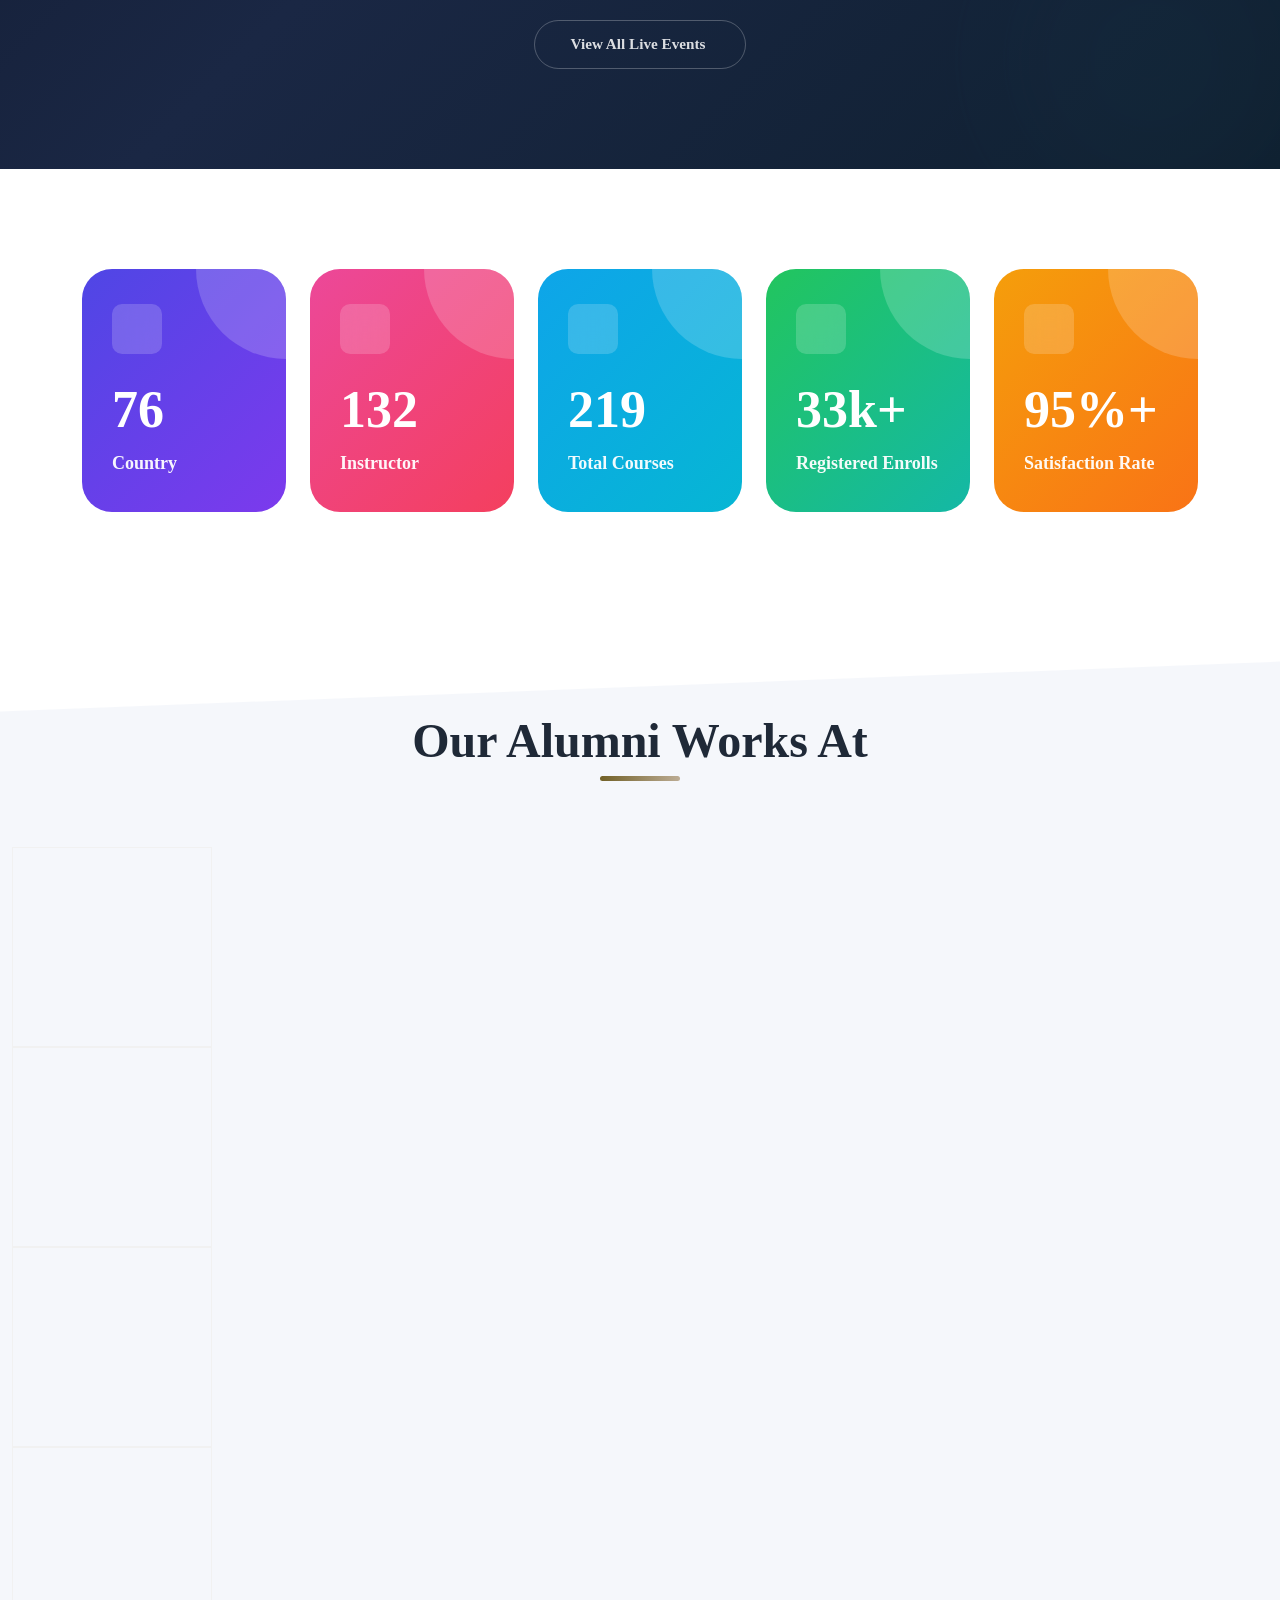
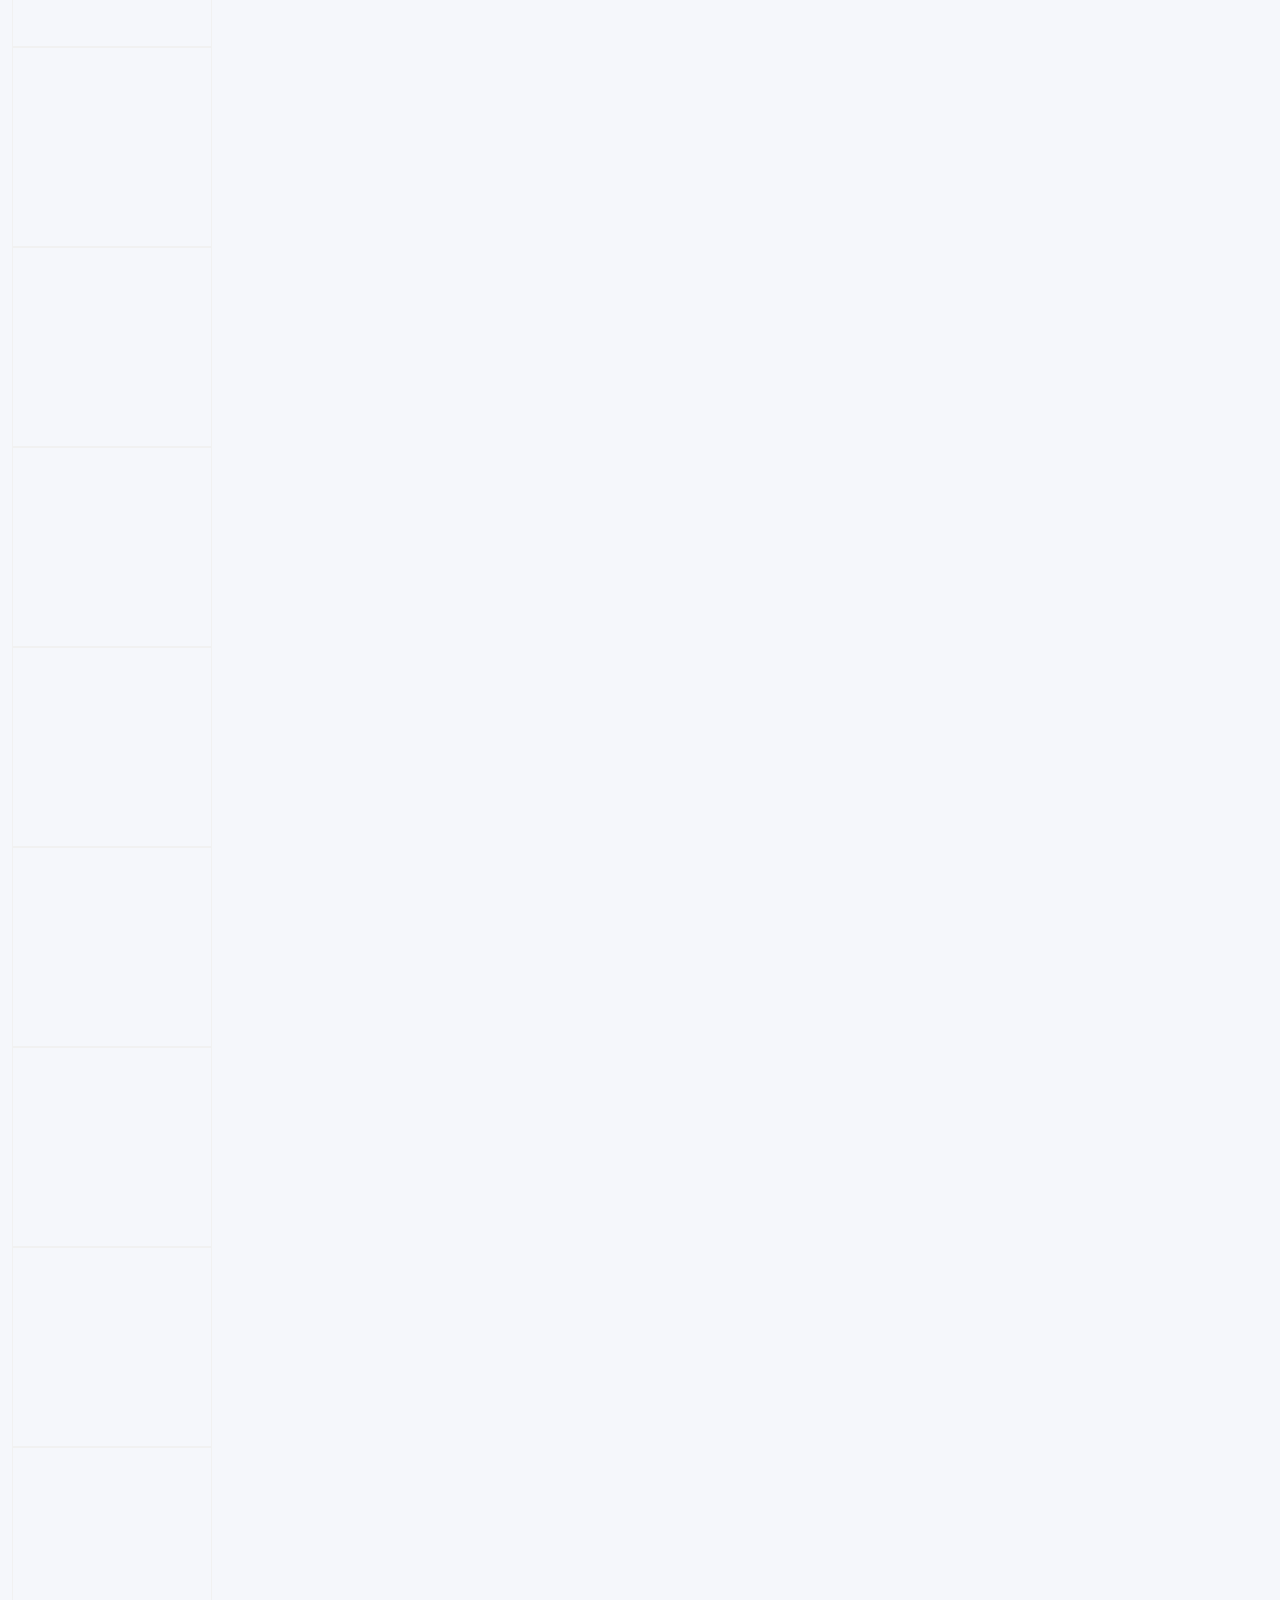
==== commit f4284bc0: "updated the live event section" ====
--- a/index.html
+++ b/index.html
@@ -2121,7 +2121,7 @@
             setInterval(update, 1000);
         }
 
-        wacCountdown('2026-07-12T10:00:00Z', ['cd1-d','cd1-h','cd1-m','cd1-s']);
+        wacCountdown('2026-06-02T06:00:00Z', ['cd1-d','cd1-h','cd1-m','cd1-s']);
         wacCountdown('2026-07-20T09:00:00Z', ['cd2-d','cd2-h','cd2-m','cd2-s']);
         wacCountdown('2026-08-05T11:00:00Z', ['cd3-d','cd3-h','cd3-m','cd3-s']);
 
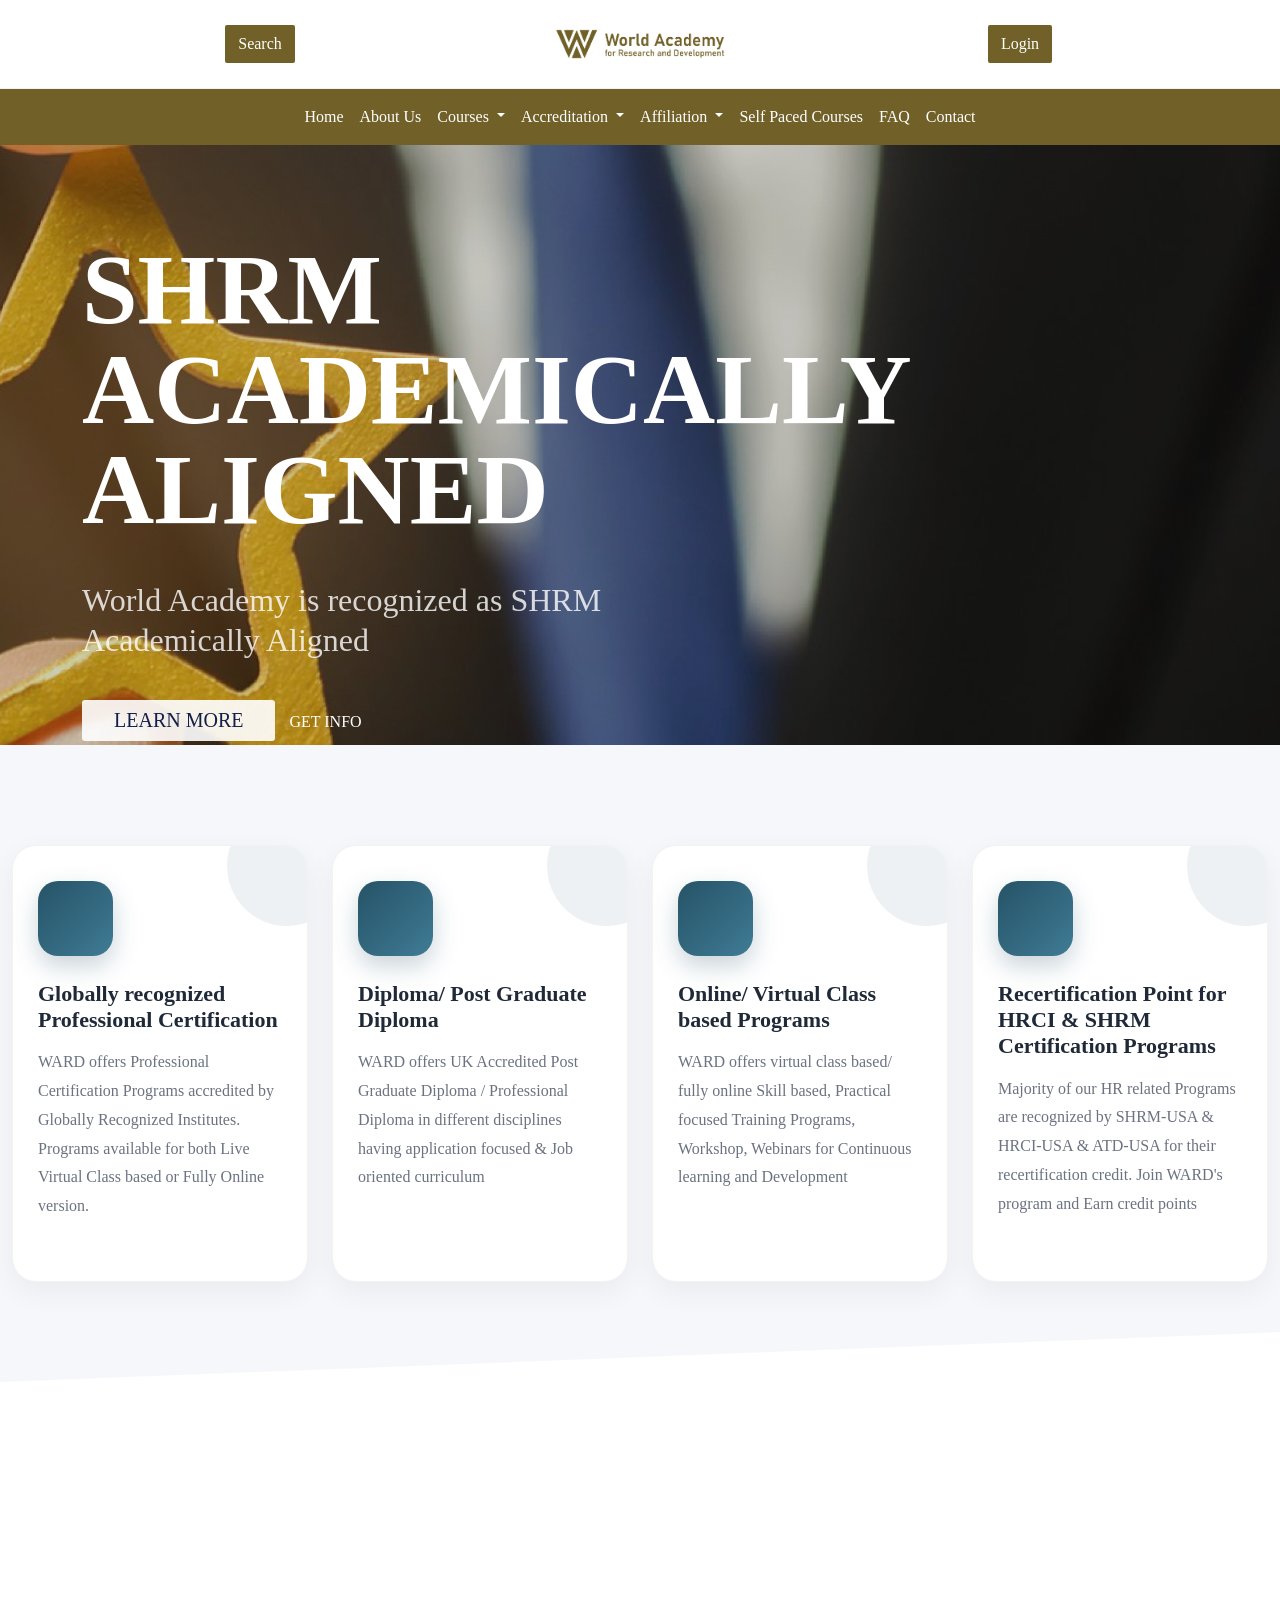
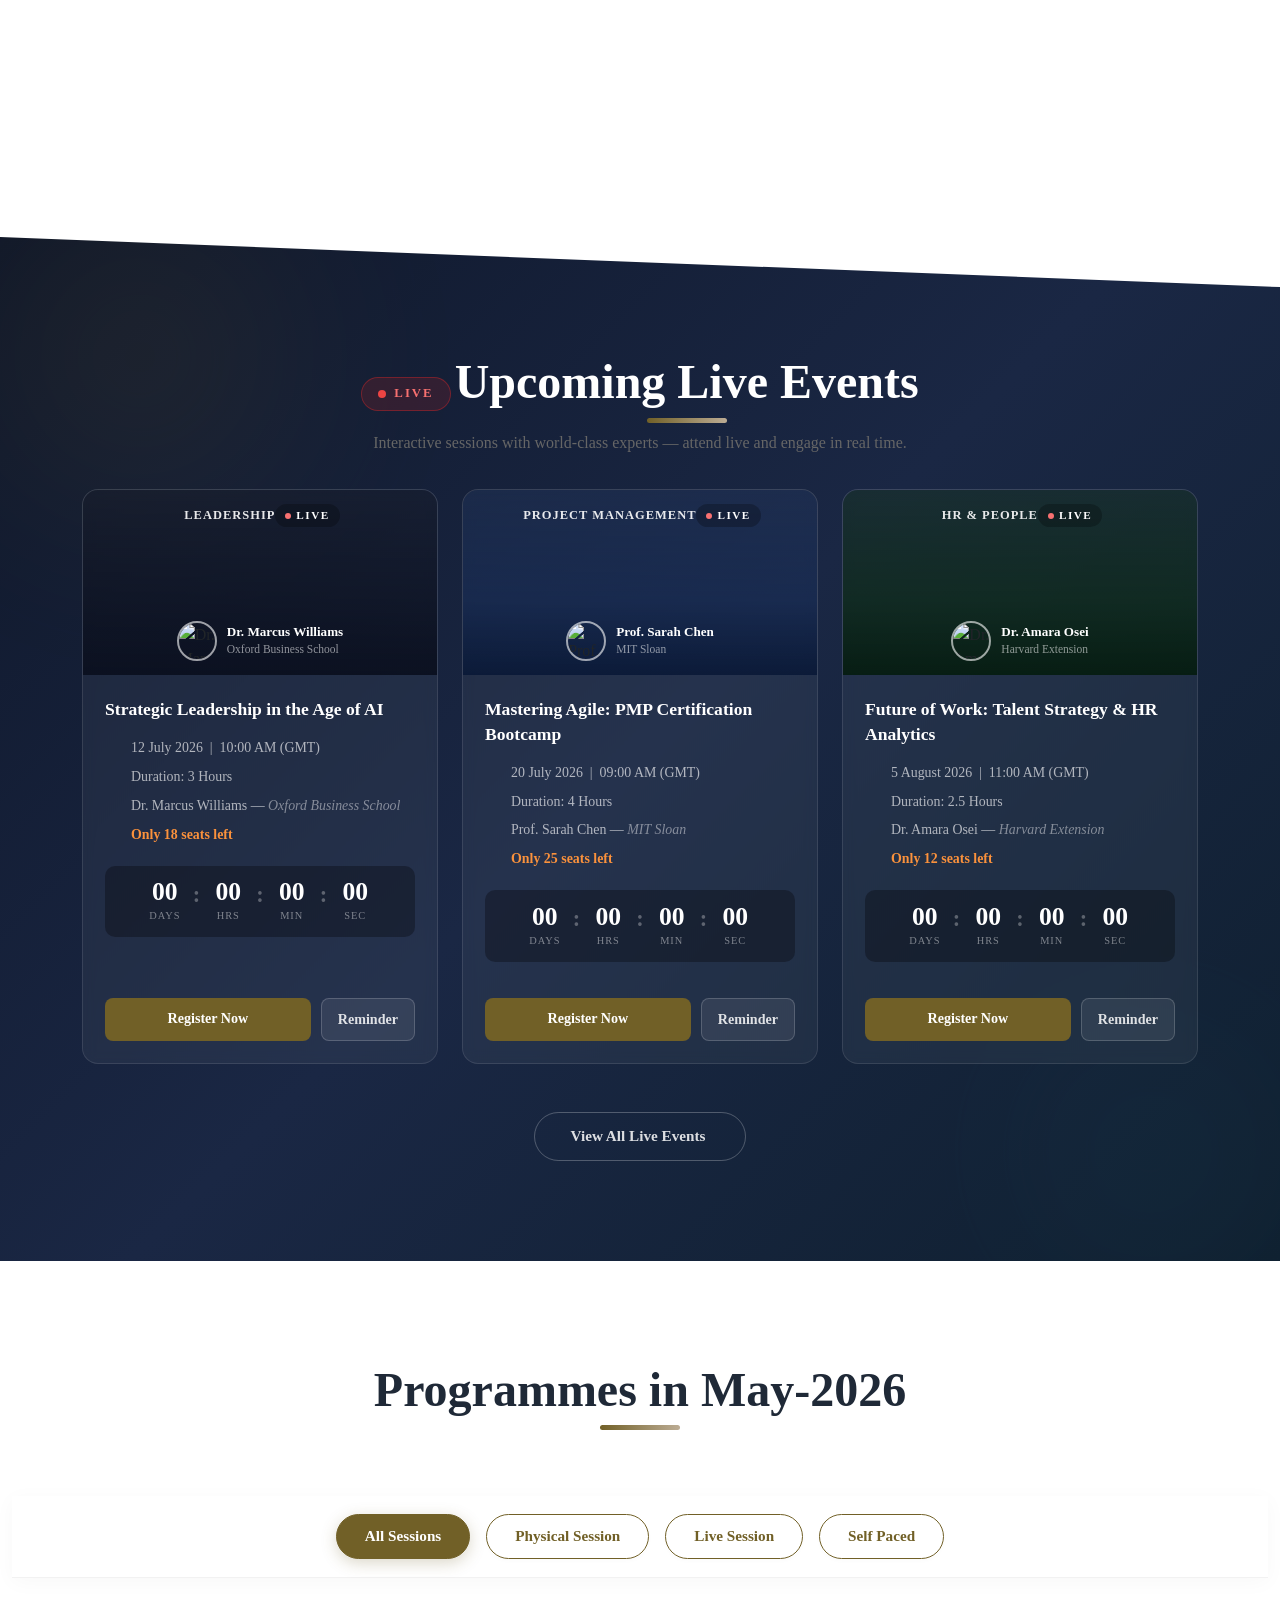
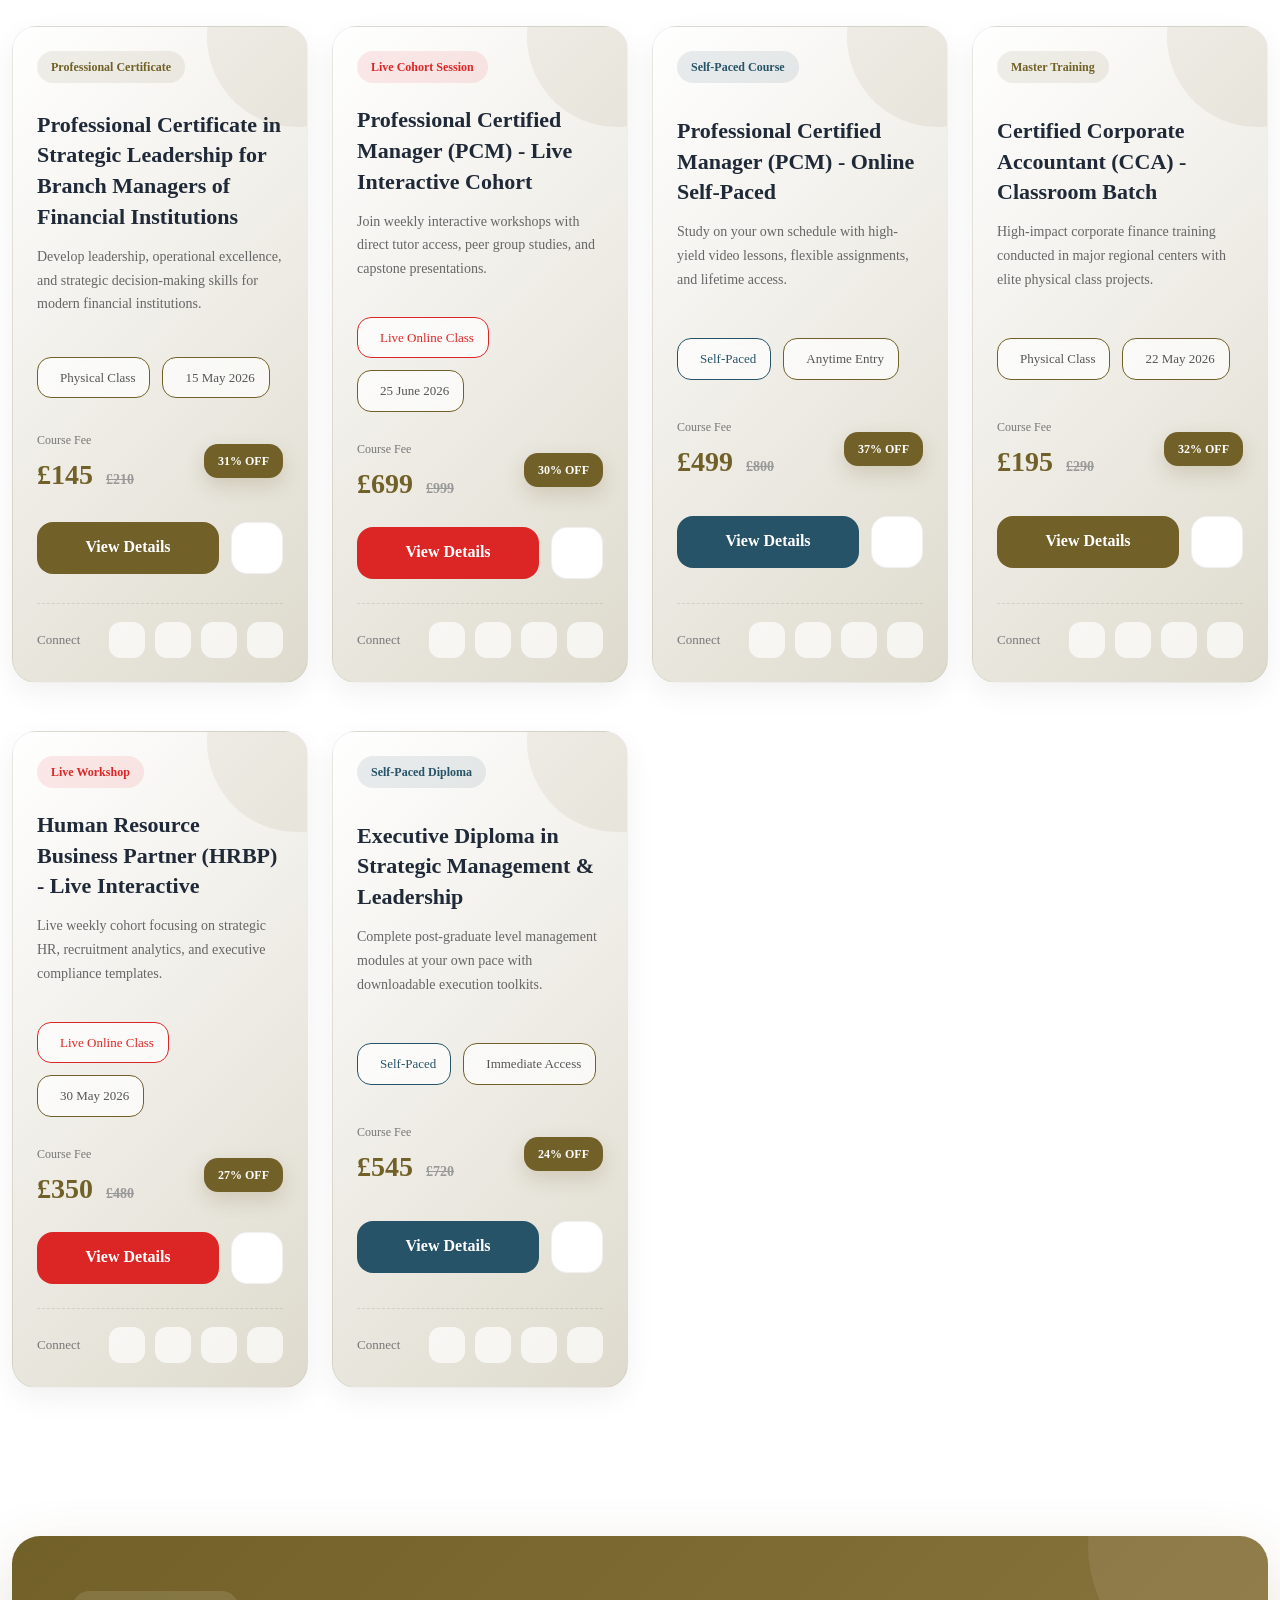
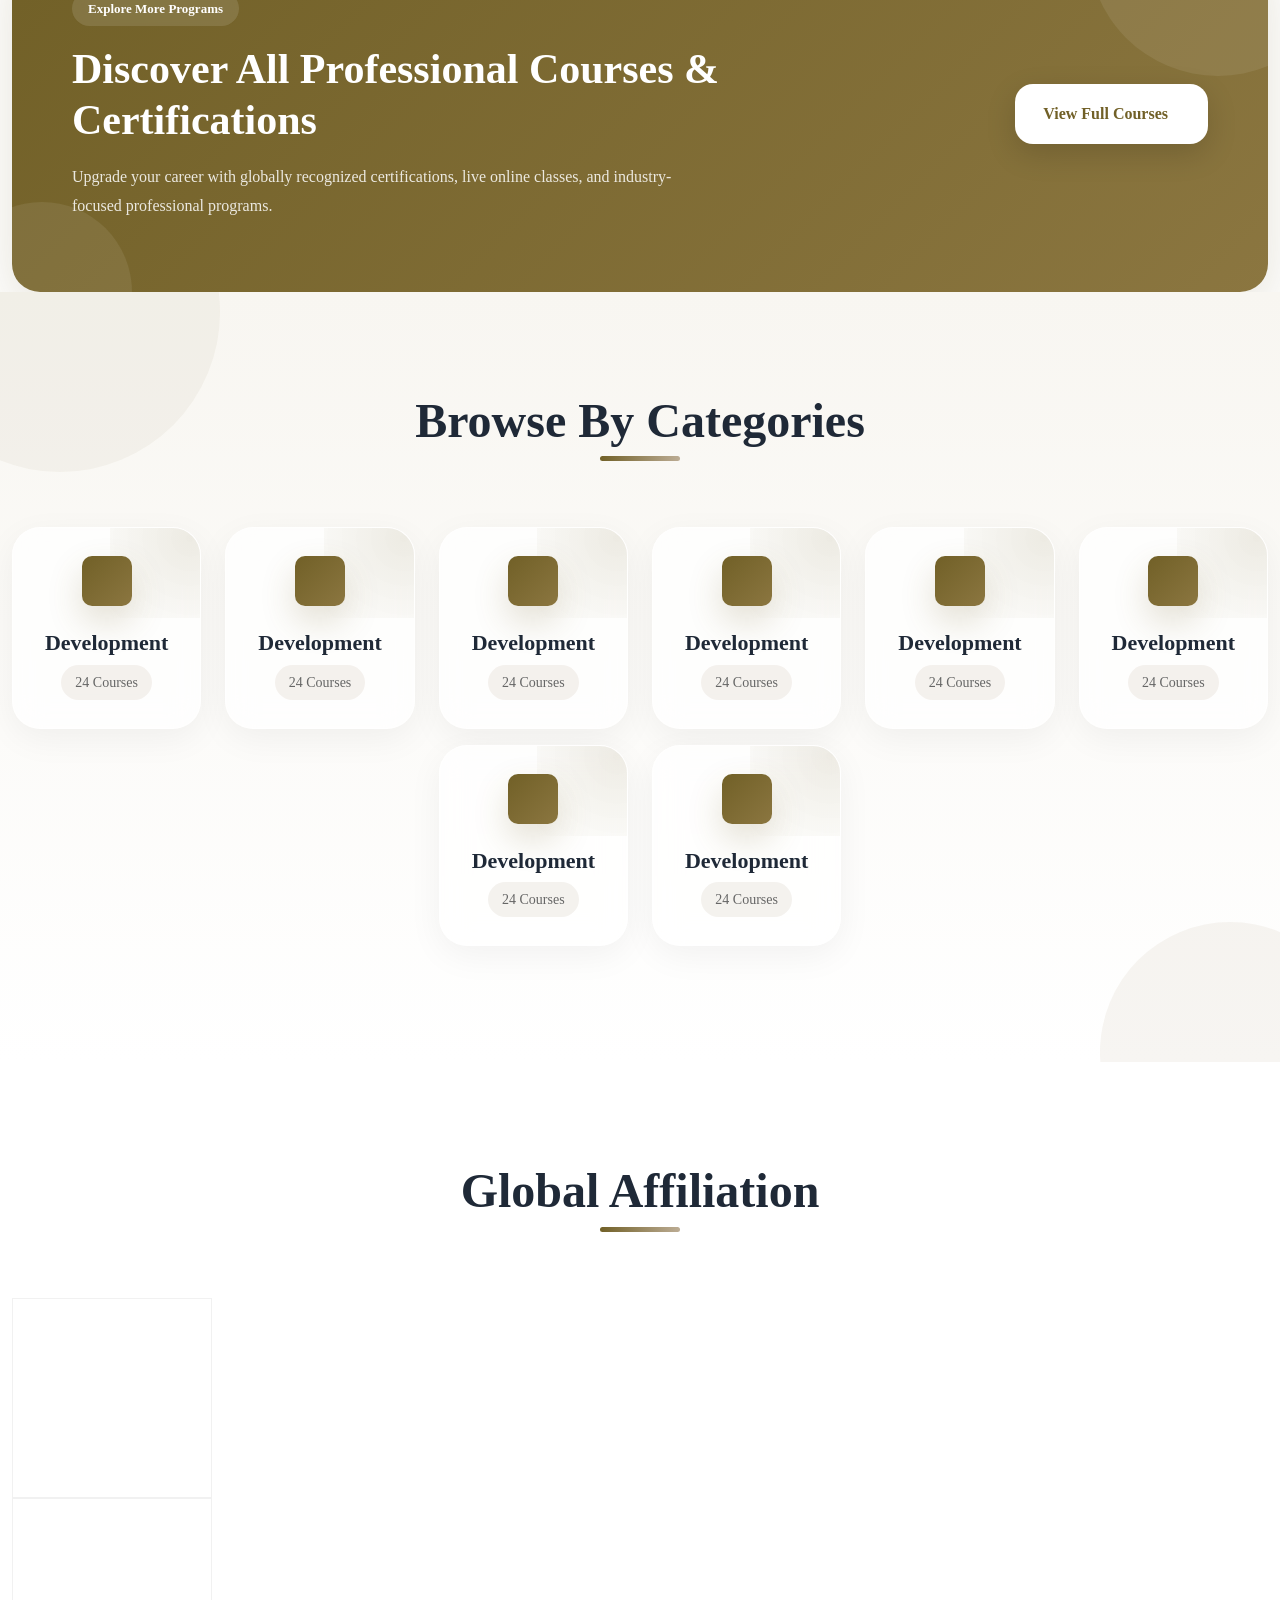
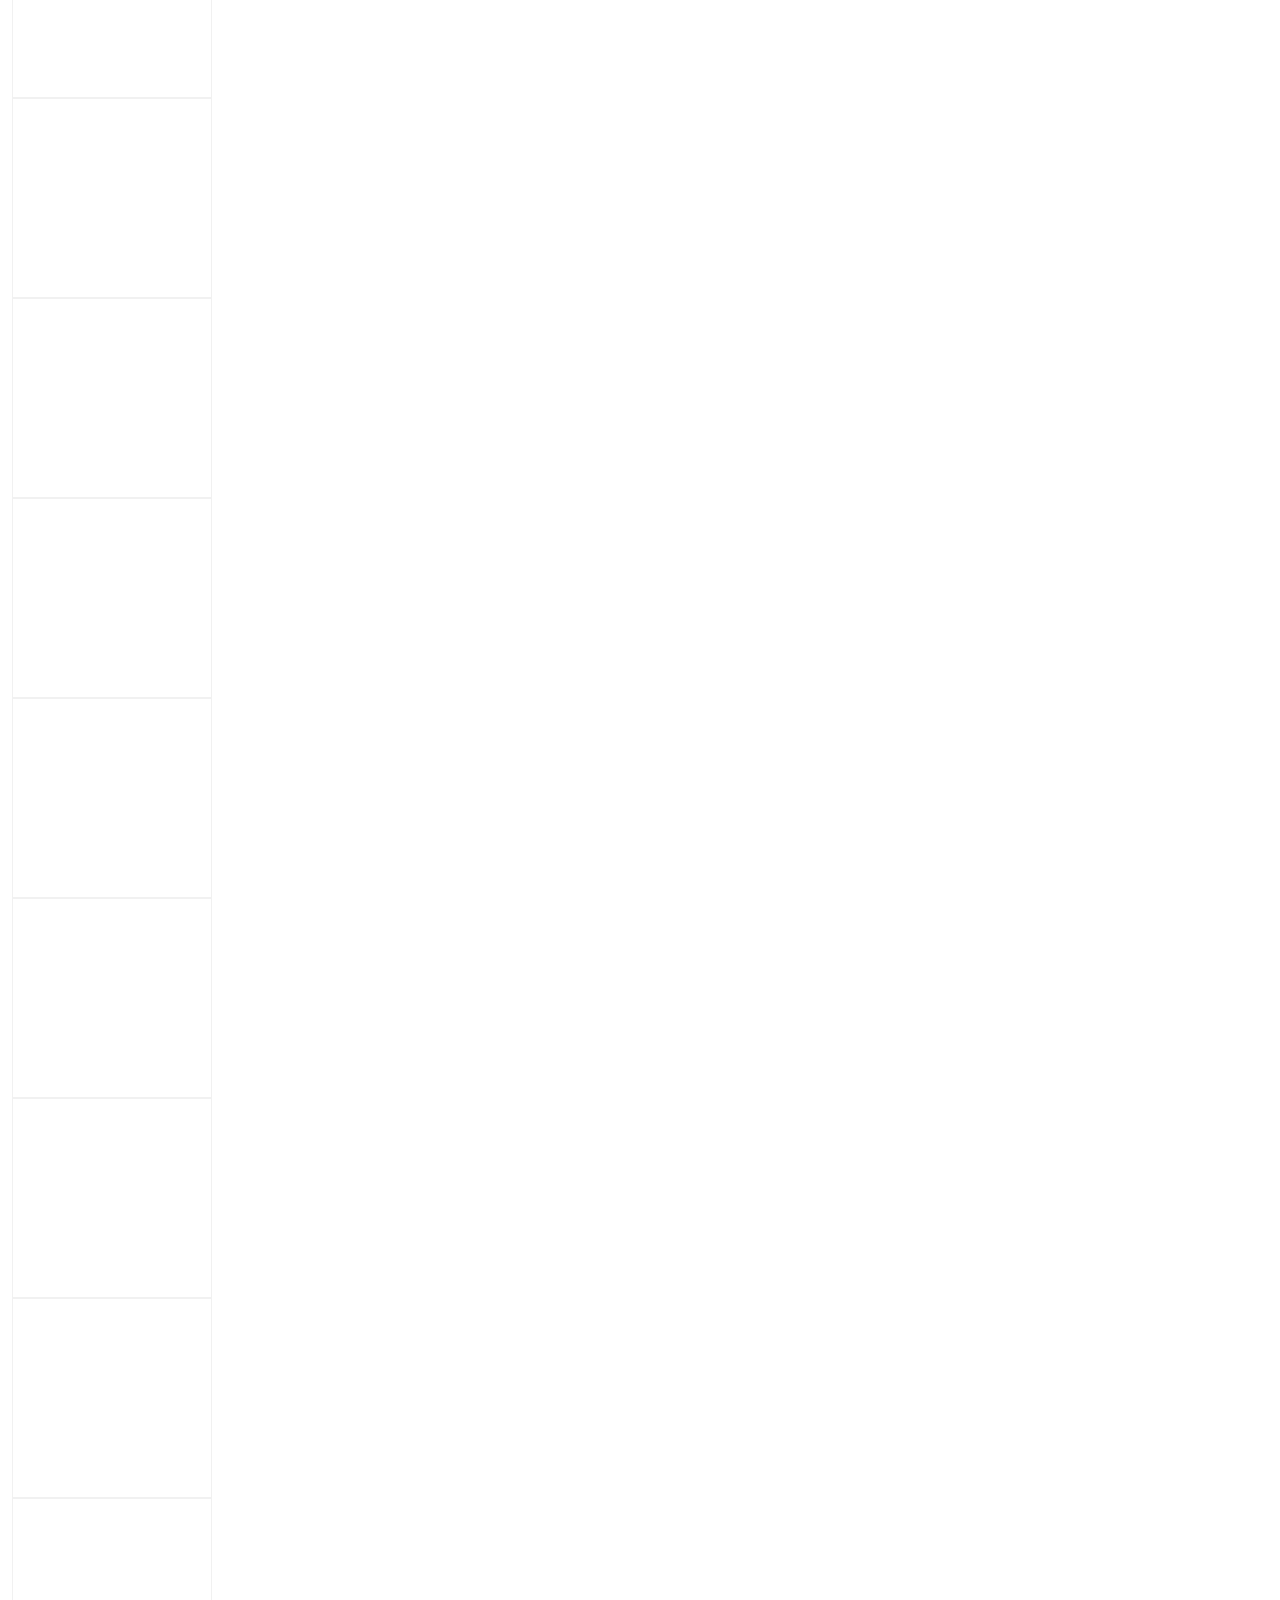
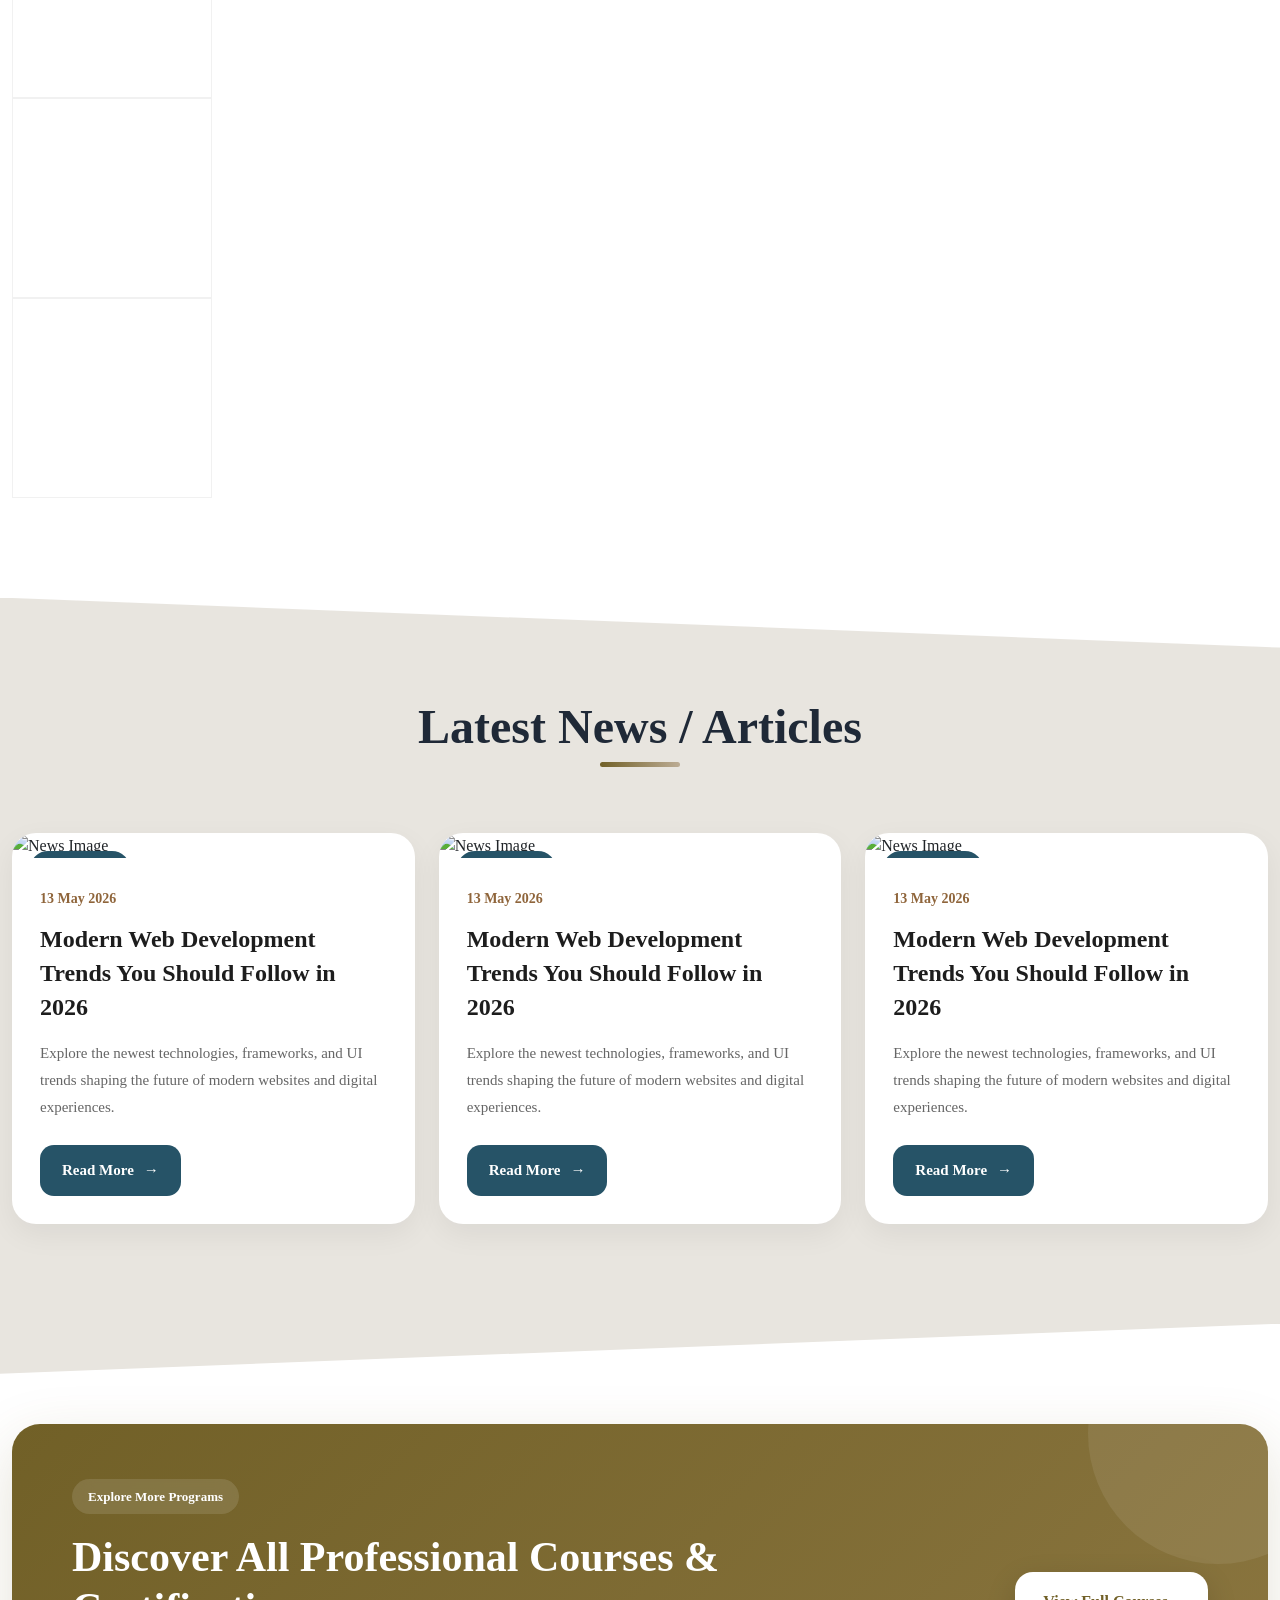
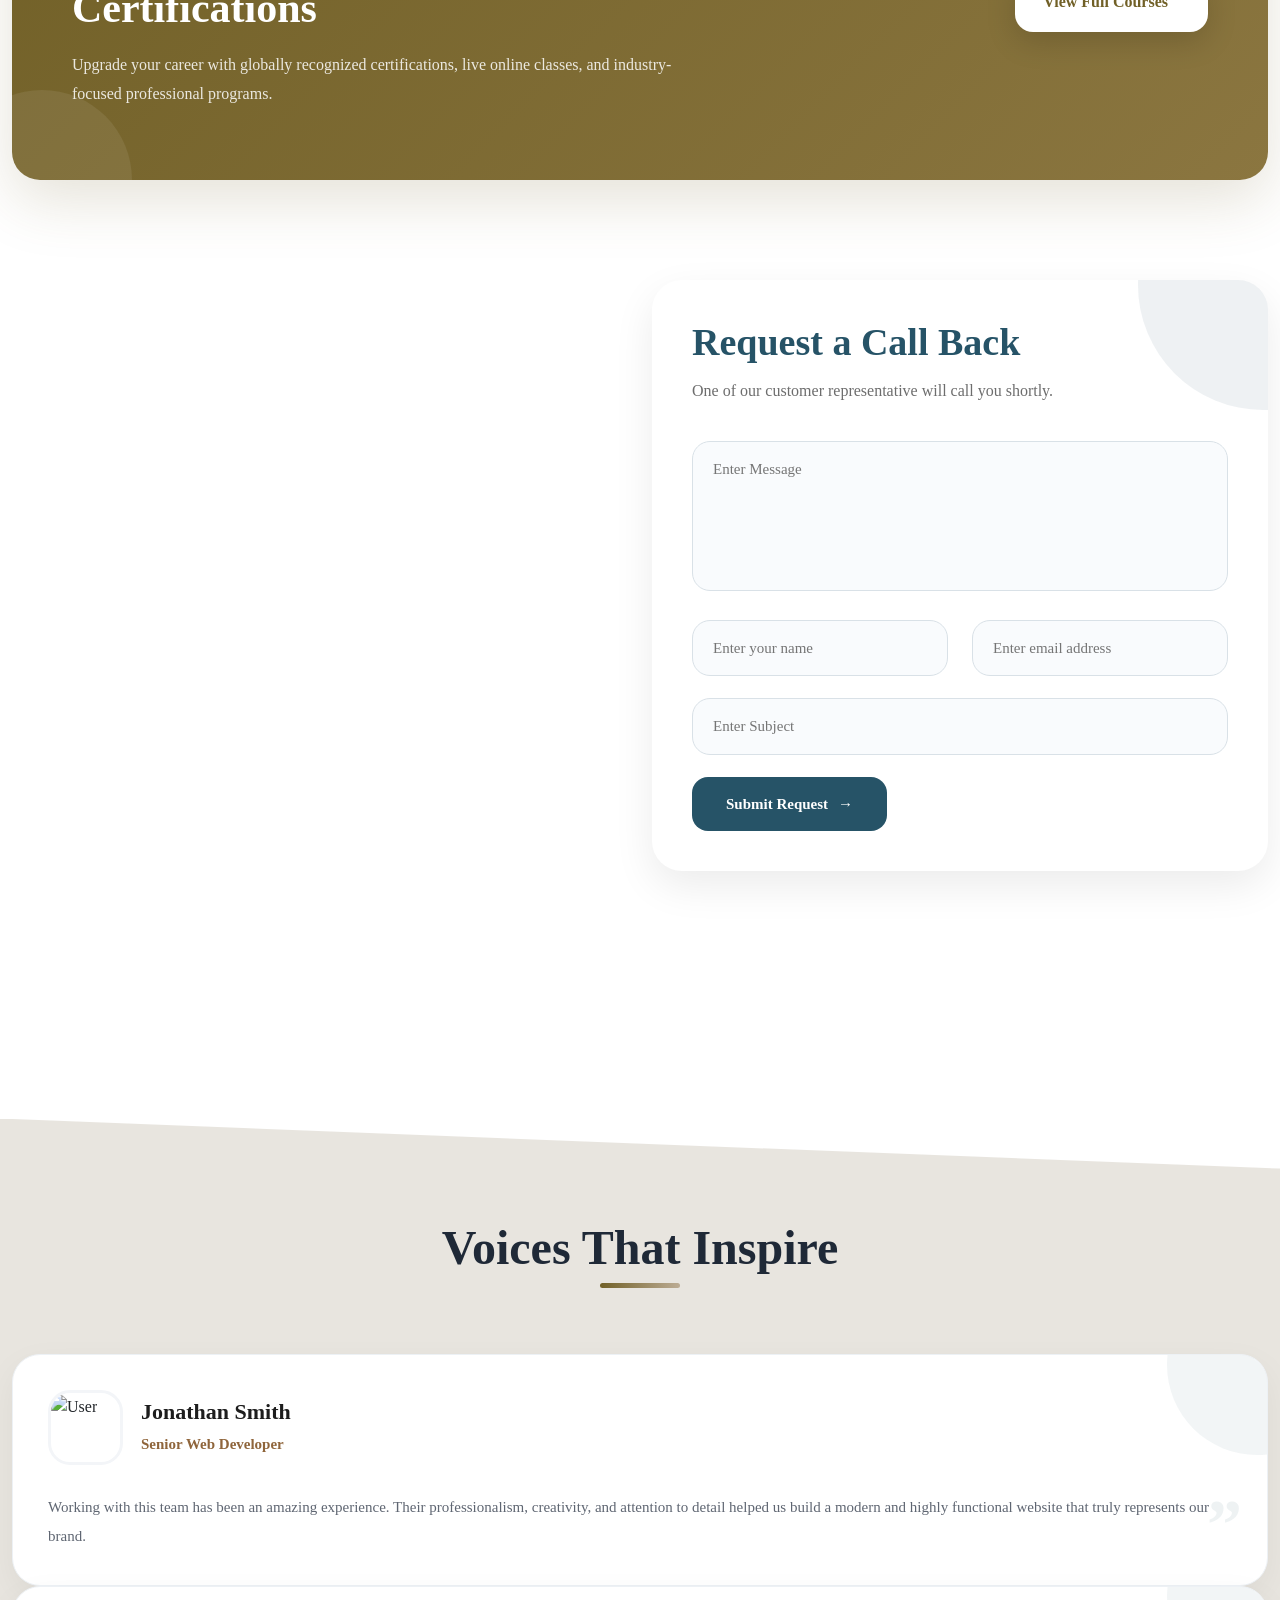
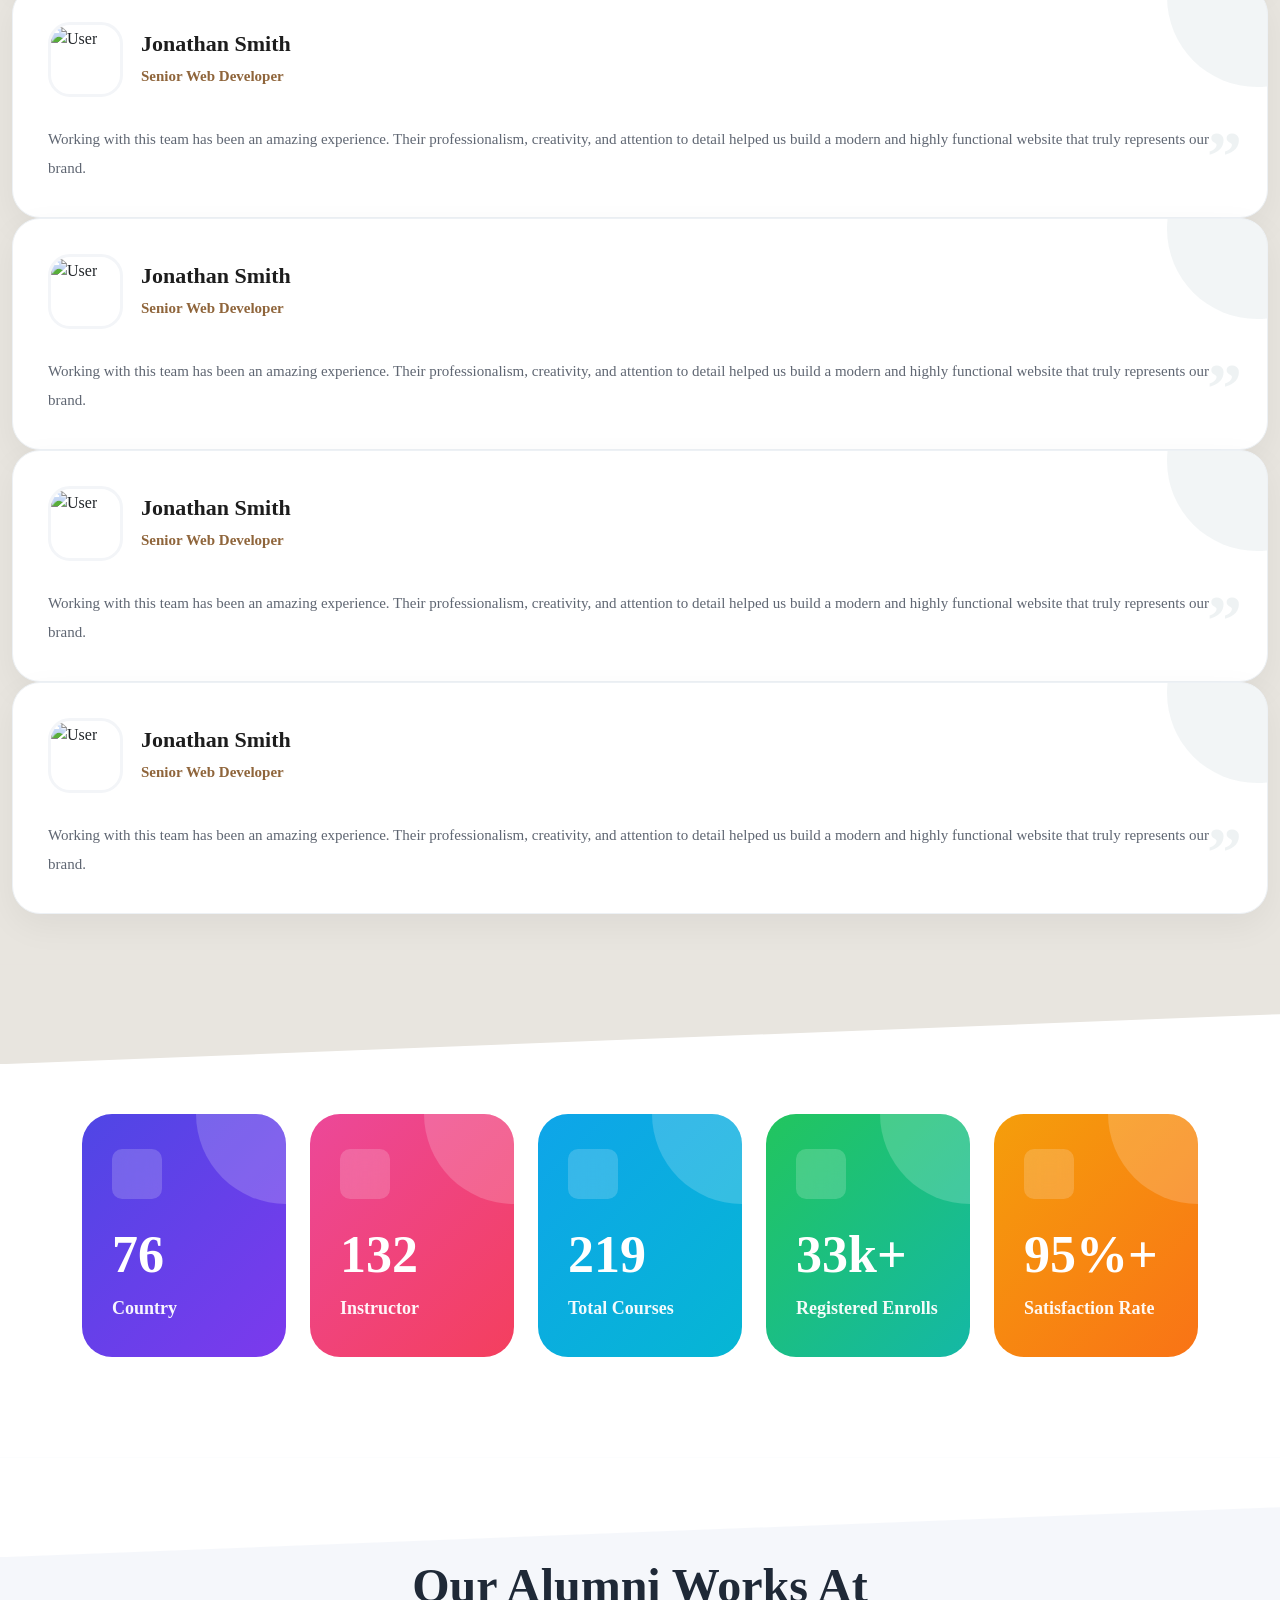
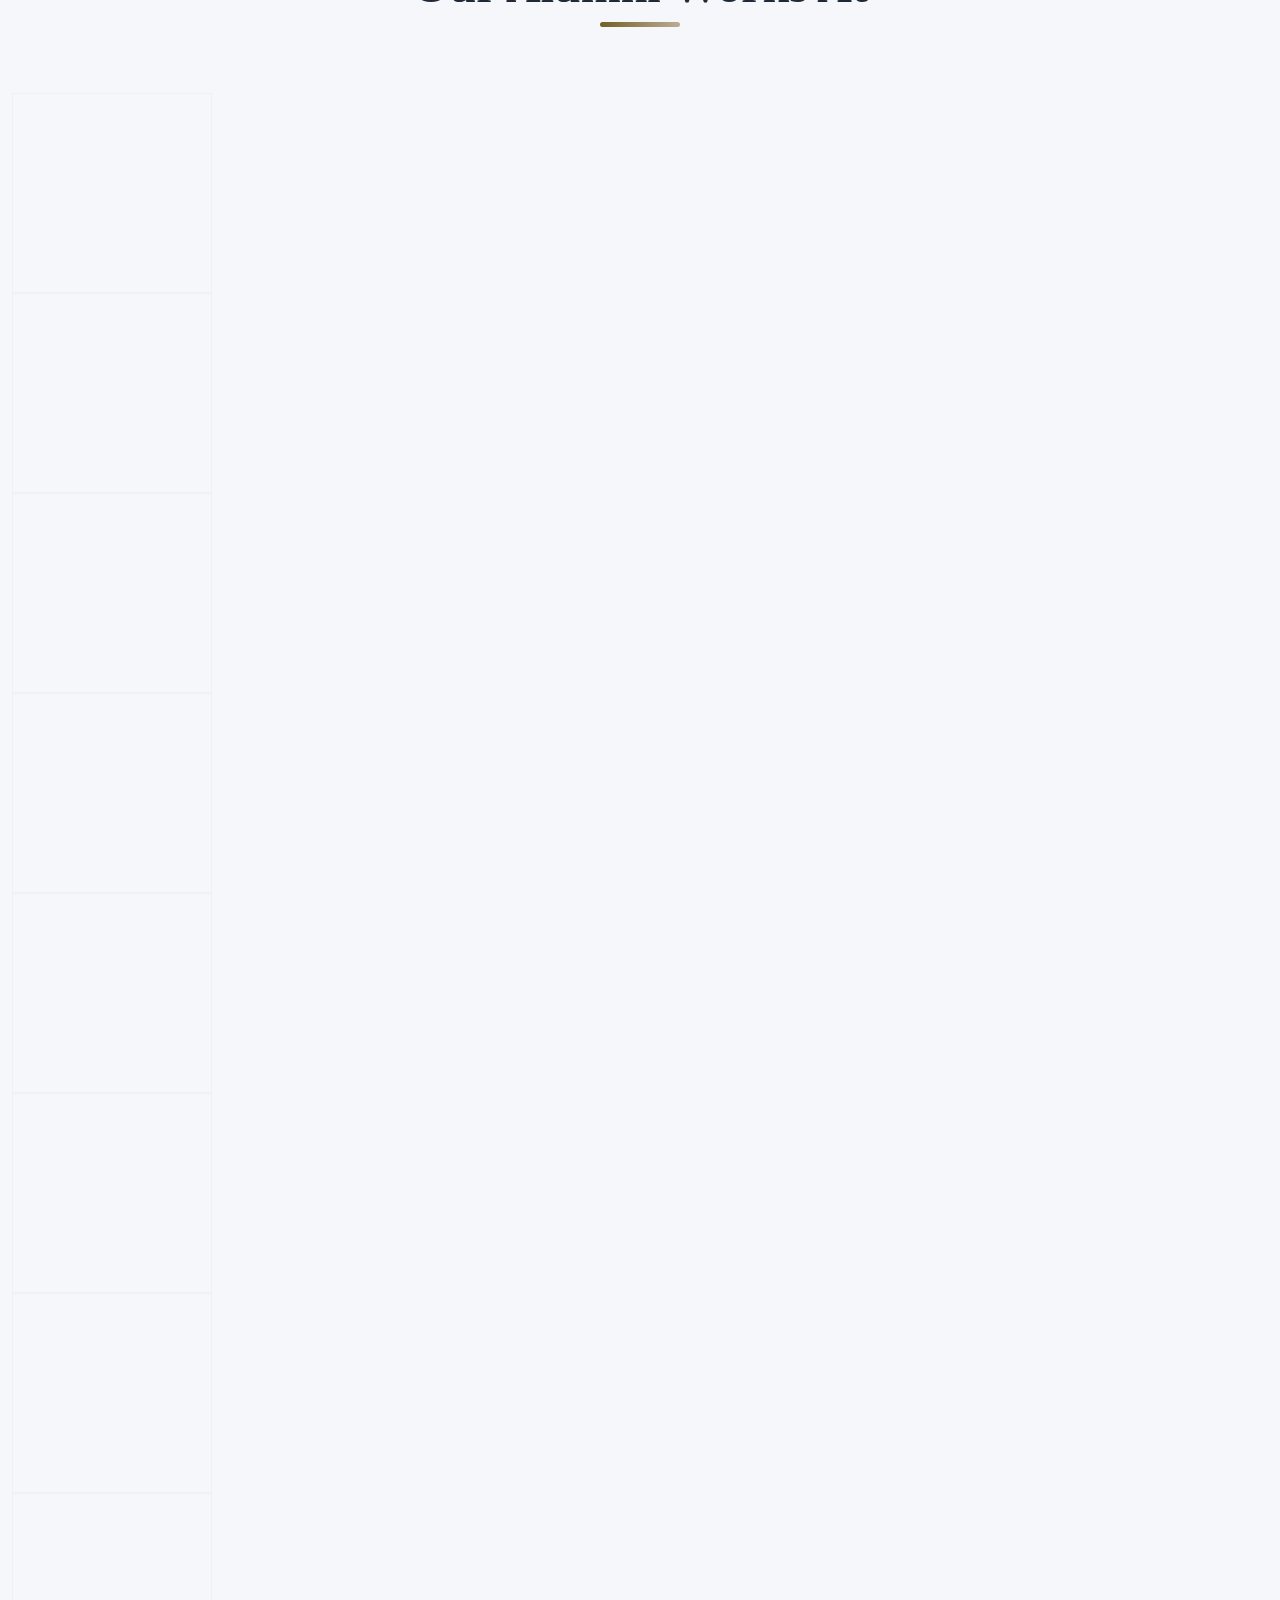
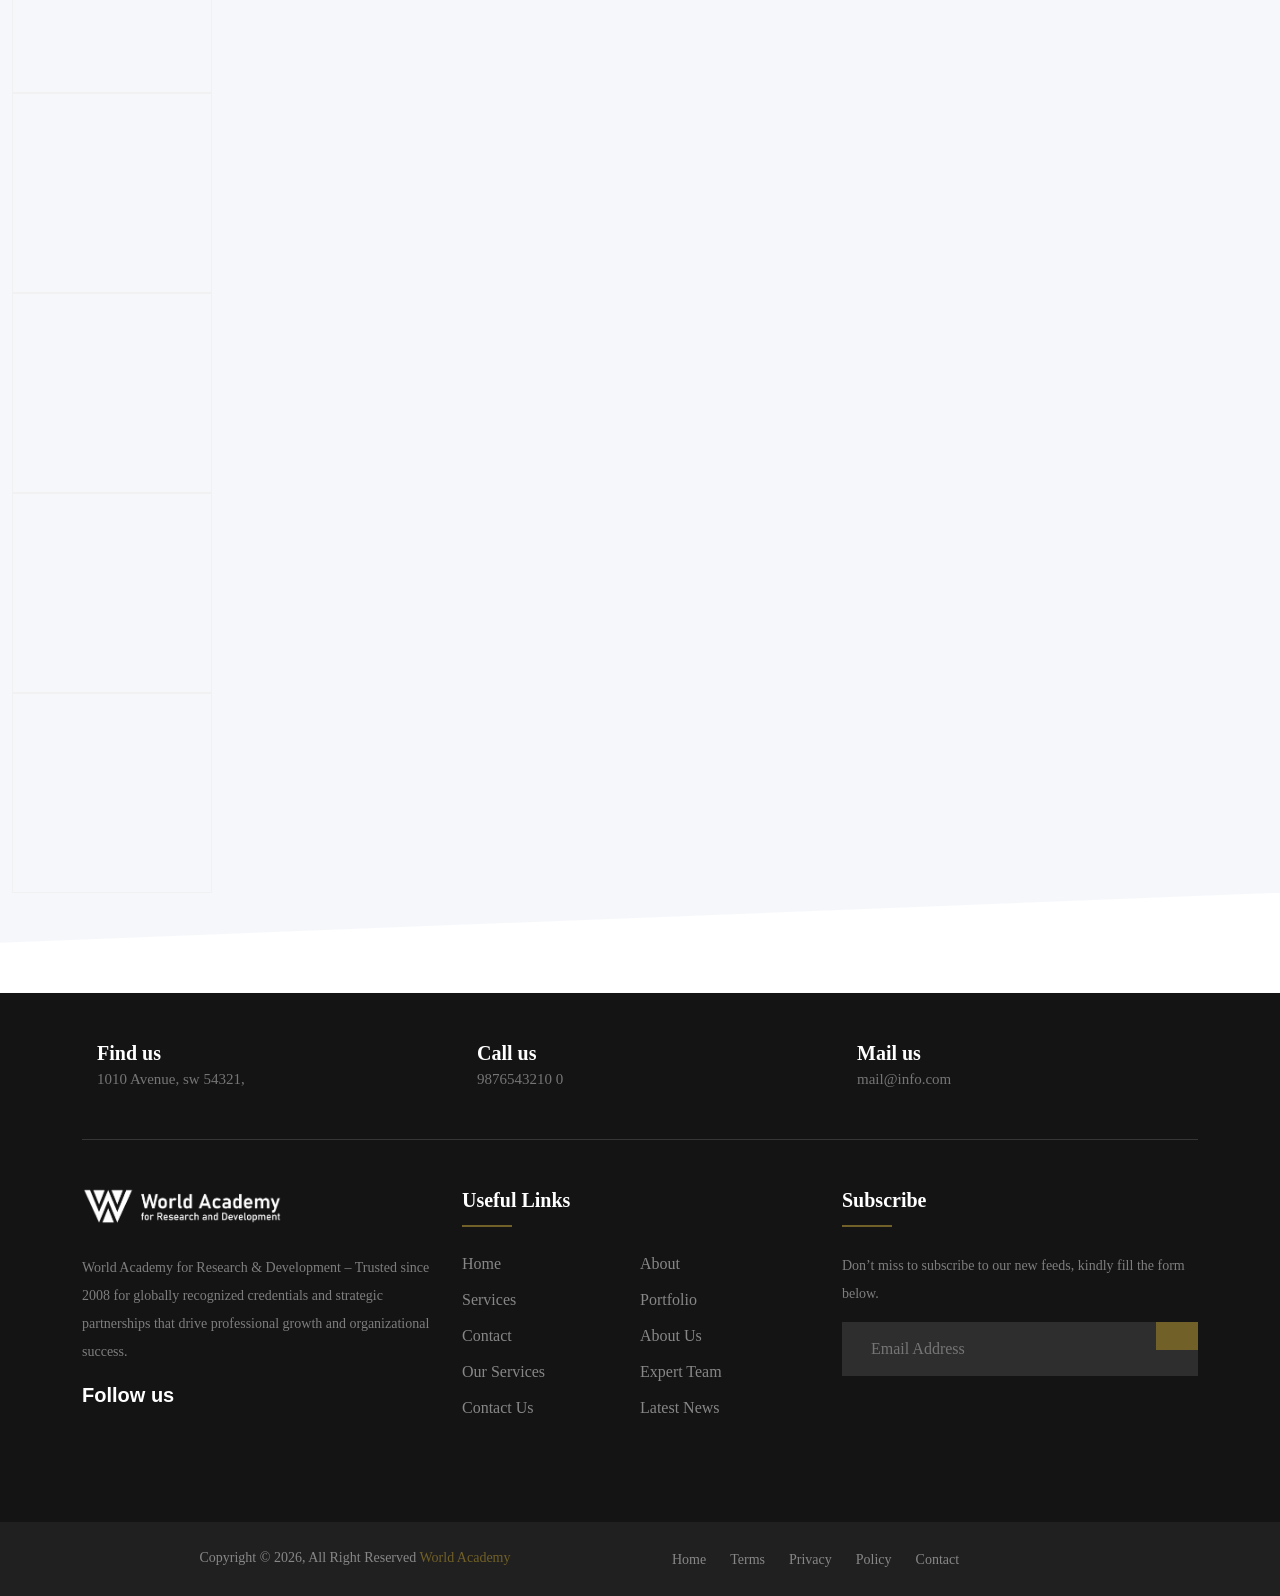
==== commit 2f75b391: "design modified on homepage" ====
--- a/index.html
+++ b/index.html
@@ -281,7 +281,7 @@
                 allowfullscreen
             ></iframe>
         </div>
-        <div class="left-upside-down-shape" style="background: #fff;"></div>
+        <div class="left-upside-down-shape" style="background: #fff; z-index: 999;"></div>
     </section>
     
     <!-- ============ Events Area Start ============ -->
@@ -411,1063 +411,11 @@
             </div>
 
         </div>
+
+        <div class="left-down-shape" style="z-index: 999;"></div>
+
     </section>
     <!-- ============ Events Area End ============ -->
-
-    <!-- ============ Programs Area Start ============ -->
-    <section class="section-padding">
-        <div class="container-fluid">
-                    <div class="section-title">
-                <h3>Programmes in May-2026</h3>
-            </div>
-
-            <!-- Tab Buttons for Filter -->
-            <div class="wac-sticky-tab-container d-flex justify-content-center gap-3 flex-wrap">
-                <button class="wac-filter-btn active" data-filter="all">All Sessions</button>
-                <button class="wac-filter-btn" data-filter="physical">Physical Session</button>
-                <button class="wac-filter-btn" data-filter="live">Live Session</button>
-                <button class="wac-filter-btn" data-filter="selfpaced">Self Paced</button>
-            </div>
-
-            <div class="row mt-5" id="courseContainer">
-
-                <!-- Physical Session 1 -->
-                <div class="col-lg-3 col-md-4 mb-5 course-card-col" data-category="physical">
-                    <div class="modern-course-card">
-                        <div class="card-top">
-                            <span class="course-badge">Professional Certificate</span>
-                        </div>
-                        <div class="card-content">
-                            <h3 class="course-title">
-                                Professional Certificate in Strategic Leadership for Branch Managers of Financial Institutions
-                            </h3>
-                            <p class="course-description">
-                                Develop leadership, operational excellence, and strategic decision-making skills for modern financial institutions.
-                            </p>
-                        </div>
-                        <div class="course-info">
-                            <div class="info-item">
-                                <i class="bi bi-building"></i>
-                                <span>Physical Class</span>
-                            </div>
-                            <div class="info-item">
-                                <i class="bi bi-calendar-event"></i>
-                                <span>15 May 2026</span>
-                            </div>
-                        </div>
-                        <div class="pricing-area">
-                            <div class="price-box">
-                                <small>Course Fee</small>
-                                <div class="price">
-                                    £145
-                                    <del>£210</del>
-                                </div>
-                            </div>
-                            <div class="discount">31% OFF</div>
-                        </div>
-                        <div class="card-actions">
-                            <a href="physical_prog_details.html" class="btn-details">View Details</a>
-                            <a href="#" class="btn-cart"><i class="fa-solid fa-cart-plus"></i></a>
-                        </div>
-                        <div class="card-footer-social">
-                            <span>Connect</span>
-                            <div class="social-icons">
-                                <a href="#" class="social whatsapp"><i class="fa-brands fa-square-whatsapp"></i></a>
-                                <a href="#" class="social messenger"><i class="fa-brands fa-facebook-messenger"></i></a>
-                                <a href="#" class="social facebook"><i class="fa-brands fa-facebook"></i></a>
-                                <a href="#" class="social share"><i class="fa-solid fa-share-nodes"></i></a>
-                            </div>
-                        </div>
-                    </div>
-                </div>
-
-                <!-- Live Session 1 -->
-                <div class="col-lg-3 col-md-4 mb-5 course-card-col" data-category="live">
-                    <div class="modern-course-card">
-                        <div class="card-top">
-                            <span class="course-badge" style="background-color: rgba(220,38,38,0.1); color: #dc2626;">Live Cohort Session</span>
-                        </div>
-                        <div class="card-content">
-                            <h3 class="course-title">
-                                Professional Certified Manager (PCM) - Live Interactive Cohort
-                            </h3>
-                            <p class="course-description">
-                                Join weekly interactive workshops with direct tutor access, peer group studies, and capstone presentations.
-                            </p>
-                        </div>
-                        <div class="course-info">
-                            <div class="info-item" style="border-color: #dc2626;">
-                                <i class="bi bi-camera-video" style="color: #dc2626;"></i>
-                                <span style="color: #dc2626;">Live Online Class</span>
-                            </div>
-                            <div class="info-item">
-                                <i class="bi bi-calendar-event"></i>
-                                <span>25 June 2026</span>
-                            </div>
-                        </div>
-                        <div class="pricing-area">
-                            <div class="price-box">
-                                <small>Course Fee</small>
-                                <div class="price">
-                                    £699
-                                    <del>£999</del>
-                                </div>
-                            </div>
-                            <div class="discount">30% OFF</div>
-                        </div>
-                        <div class="card-actions">
-                            <a href="live_session_prog_details.html" class="btn-details" style="background-color: #dc2626; border-color: #dc2626;">View Details</a>
-                            <a href="#" class="btn-cart"><i class="fa-solid fa-cart-plus"></i></a>
-                        </div>
-                        <div class="card-footer-social">
-                            <span>Connect</span>
-                            <div class="social-icons">
-                                <a href="#" class="social whatsapp"><i class="fa-brands fa-square-whatsapp"></i></a>
-                                <a href="#" class="social messenger"><i class="fa-brands fa-facebook-messenger"></i></a>
-                                <a href="#" class="social facebook"><i class="fa-brands fa-facebook"></i></a>
-                                <a href="#" class="social share"><i class="fa-solid fa-share-nodes"></i></a>
-                            </div>
-                        </div>
-                    </div>
-                </div>
-
-                <!-- Self Paced 1 -->
-                <div class="col-lg-3 col-md-4 mb-5 course-card-col" data-category="selfpaced">
-                    <div class="modern-course-card">
-                        <div class="card-top">
-                            <span class="course-badge" style="background-color: rgba(38,83,103,0.1); color: #265367;">Self-Paced Course</span>
-                        </div>
-                        <div class="card-content">
-                            <h3 class="course-title">
-                                Professional Certified Manager (PCM) - Online Self-Paced
-                            </h3>
-                            <p class="course-description">
-                                Study on your own schedule with high-yield video lessons, flexible assignments, and lifetime access.
-                            </p>
-                        </div>
-                        <div class="course-info">
-                            <div class="info-item" style="border-color: #265367;">
-                                <i class="bi bi-laptop" style="color: #265367;"></i>
-                                <span style="color: #265367;">Self-Paced</span>
-                            </div>
-                            <div class="info-item">
-                                <i class="bi bi-calendar-check"></i>
-                                <span>Anytime Entry</span>
-                            </div>
-                        </div>
-                        <div class="pricing-area">
-                            <div class="price-box">
-                                <small>Course Fee</small>
-                                <div class="price">
-                                    £499
-                                    <del>£800</del>
-                                </div>
-                            </div>
-                            <div class="discount">37% OFF</div>
-                        </div>
-                        <div class="card-actions">
-                            <a href="self_paced_prog_details.html" class="btn-details" style="background-color: #265367; border-color: #265367;">View Details</a>
-                            <a href="#" class="btn-cart"><i class="fa-solid fa-cart-plus"></i></a>
-                        </div>
-                        <div class="card-footer-social">
-                            <span>Connect</span>
-                            <div class="social-icons">
-                                <a href="#" class="social whatsapp"><i class="fa-brands fa-square-whatsapp"></i></a>
-                                <a href="#" class="social messenger"><i class="fa-brands fa-facebook-messenger"></i></a>
-                                <a href="#" class="social facebook"><i class="fa-brands fa-facebook"></i></a>
-                                <a href="#" class="social share"><i class="fa-solid fa-share-nodes"></i></a>
-                            </div>
-                        </div>
-                    </div>
-                </div>
-
-                <!-- Physical Session 2 -->
-                <div class="col-lg-3 col-md-4 mb-5 course-card-col" data-category="physical">
-                    <div class="modern-course-card">
-                        <div class="card-top">
-                            <span class="course-badge">Master Training</span>
-                        </div>
-                        <div class="card-content">
-                            <h3 class="course-title">
-                                Certified Corporate Accountant (CCA) - Classroom Batch
-                            </h3>
-                            <p class="course-description">
-                                High-impact corporate finance training conducted in major regional centers with elite physical class projects.
-                            </p>
-                        </div>
-                        <div class="course-info">
-                            <div class="info-item">
-                                <i class="bi bi-building"></i>
-                                <span>Physical Class</span>
-                            </div>
-                            <div class="info-item">
-                                <i class="bi bi-calendar-event"></i>
-                                <span>22 May 2026</span>
-                            </div>
-                        </div>
-                        <div class="pricing-area">
-                            <div class="price-box">
-                                <small>Course Fee</small>
-                                <div class="price">
-                                    £195
-                                    <del>£290</del>
-                                </div>
-                            </div>
-                            <div class="discount">32% OFF</div>
-                        </div>
-                        <div class="card-actions">
-                            <a href="physical_prog_details.html" class="btn-details">View Details</a>
-                            <a href="#" class="btn-cart"><i class="fa-solid fa-cart-plus"></i></a>
-                        </div>
-                        <div class="card-footer-social">
-                            <span>Connect</span>
-                            <div class="social-icons">
-                                <a href="#" class="social whatsapp"><i class="fa-brands fa-square-whatsapp"></i></a>
-                                <a href="#" class="social messenger"><i class="fa-brands fa-facebook-messenger"></i></a>
-                                <a href="#" class="social facebook"><i class="fa-brands fa-facebook"></i></a>
-                                <a href="#" class="social share"><i class="fa-solid fa-share-nodes"></i></a>
-                            </div>
-                        </div>
-                    </div>
-                </div>
-
-                <!-- Live Session 2 -->
-                <div class="col-lg-3 col-md-4 mb-5 course-card-col" data-category="live">
-                    <div class="modern-course-card">
-                        <div class="card-top">
-                            <span class="course-badge" style="background-color: rgba(220,38,38,0.1); color: #dc2626;">Live Workshop</span>
-                        </div>
-                        <div class="card-content">
-                            <h3 class="course-title">
-                                Human Resource Business Partner (HRBP) - Live Interactive
-                            </h3>
-                            <p class="course-description">
-                                Live weekly cohort focusing on strategic HR, recruitment analytics, and executive compliance templates.
-                            </p>
-                        </div>
-                        <div class="course-info">
-                            <div class="info-item" style="border-color: #dc2626;">
-                                <i class="bi bi-camera-video" style="color: #dc2626;"></i>
-                                <span style="color: #dc2626;">Live Online Class</span>
-                            </div>
-                            <div class="info-item">
-                                <i class="bi bi-calendar-event"></i>
-                                <span>30 May 2026</span>
-                            </div>
-                        </div>
-                        <div class="pricing-area">
-                            <div class="price-box">
-                                <small>Course Fee</small>
-                                <div class="price">
-                                    £350
-                                    <del>£480</del>
-                                </div>
-                            </div>
-                            <div class="discount">27% OFF</div>
-                        </div>
-                        <div class="card-actions">
-                            <a href="live_session_prog_details.html" class="btn-details" style="background-color: #dc2626; border-color: #dc2626;">View Details</a>
-                            <a href="#" class="btn-cart"><i class="fa-solid fa-cart-plus"></i></a>
-                        </div>
-                        <div class="card-footer-social">
-                            <span>Connect</span>
-                            <div class="social-icons">
-                                <a href="#" class="social whatsapp"><i class="fa-brands fa-square-whatsapp"></i></a>
-                                <a href="#" class="social messenger"><i class="fa-brands fa-facebook-messenger"></i></a>
-                                <a href="#" class="social facebook"><i class="fa-brands fa-facebook"></i></a>
-                                <a href="#" class="social share"><i class="fa-solid fa-share-nodes"></i></a>
-                            </div>
-                        </div>
-                    </div>
-                </div>
-
-                <!-- Self Paced 2 -->
-                <div class="col-lg-3 col-md-4 mb-5 course-card-col" data-category="selfpaced">
-                    <div class="modern-course-card">
-                        <div class="card-top">
-                            <span class="course-badge" style="background-color: rgba(38,83,103,0.1); color: #265367;">Self-Paced Diploma</span>
-                        </div>
-                        <div class="card-content">
-                            <h3 class="course-title">
-                                Executive Diploma in Strategic Management &amp; Leadership
-                            </h3>
-                            <p class="course-description">
-                                Complete post-graduate level management modules at your own pace with downloadable execution toolkits.
-                            </p>
-                        </div>
-                        <div class="course-info">
-                            <div class="info-item" style="border-color: #265367;">
-                                <i class="bi bi-laptop" style="color: #265367;"></i>
-                                <span style="color: #265367;">Self-Paced</span>
-                            </div>
-                            <div class="info-item">
-                                <i class="bi bi-calendar-check"></i>
-                                <span>Immediate Access</span>
-                            </div>
-                        </div>
-                        <div class="pricing-area">
-                            <div class="price-box">
-                                <small>Course Fee</small>
-                                <div class="price">
-                                    £545
-                                    <del>£720</del>
-                                </div>
-                            </div>
-                            <div class="discount">24% OFF</div>
-                        </div>
-                        <div class="card-actions">
-                            <a href="self_paced_prog_details.html" class="btn-details" style="background-color: #265367; border-color: #265367;">View Details</a>
-                            <a href="#" class="btn-cart"><i class="fa-solid fa-cart-plus"></i></a>
-                        </div>
-                        <div class="card-footer-social">
-                            <span>Connect</span>
-                            <div class="social-icons">
-                                <a href="#" class="social whatsapp"><i class="fa-brands fa-square-whatsapp"></i></a>
-                                <a href="#" class="social messenger"><i class="fa-brands fa-facebook-messenger"></i></a>
-                                <a href="#" class="social facebook"><i class="fa-brands fa-facebook"></i></a>
-                                <a href="#" class="social share"><i class="fa-solid fa-share-nodes"></i></a>
-                            </div>
-                        </div>
-                    </div>
-                </div>
-
-            </div>
-
-        </div>
-    </section>
-    <!-- ============ Programs Area End ============ -->
-
-
-    <!-- ============ Course CTA Area Start ============ -->
-        <div class="container-fluid">
-
-            <div class="course-cta">
-
-                <!-- Left Content -->
-                <div class="cta-content">
-
-                    <span class="cta-badge">
-                        Explore More Programs
-                    </span>
-
-                    <h2>
-                        Discover All Professional Courses & Certifications
-                    </h2>
-
-                    <p>
-                        Upgrade your career with globally recognized certifications,
-                        live online classes, and industry-focused professional programs.
-                    </p>
-
-                </div>
-
-                <!-- Right Button -->
-                <div class="cta-action">
-
-                    <a href="#" class="cta-btn">
-                        View Full Courses
-                        <i class="bi bi-arrow-right"></i>
-                    </a>
-
-                </div>
-
-            </div>
-
-        </div>
-    </section>
-    <!-- ============ Course CTA Area End ============ -->
-
-    <!-- ============ Course Categories Area Start ============ -->
-    <section class="section-padding course-categories-area">
-
-        <div class="container-fluid">
-
-            <div class="section-title">
-                <h3>Browse By Categories</h3>
-            </div>
-
-            <!-- Categories -->
-            <div class="row mt-5 justify-content-center">
-
-                <!-- Item -->
-                <div class="col-xl-2 col-lg-3 col-md-4 mb-3">
-
-                    <a href="#" class="category-card text-white">
-
-                        <div class="icon">
-                            <i class="fa-solid fa-code"></i>
-                        </div>
-
-                        <div class="content">
-                            <h4>Development</h4>
-                            <span>24 Courses</span>
-                        </div>
-
-                    </a>
-
-                </div>
-
-                <!-- Item -->
-                <div class="col-xl-2 col-lg-3 col-md-4 mb-3">
-
-                    <a href="#" class="category-card text-white">
-
-                        <div class="icon">
-                            <i class="fa-solid fa-code"></i>
-                        </div>
-
-                        <div class="content">
-                            <h4>Development</h4>
-                            <span>24 Courses</span>
-                        </div>
-
-                    </a>
-
-                </div>
-
-                <!-- Item -->
-                <div class="col-xl-2 col-lg-3 col-md-4 mb-3">
-
-                    <a href="#" class="category-card text-white">
-
-                        <div class="icon">
-                            <i class="fa-solid fa-code"></i>
-                        </div>
-
-                        <div class="content">
-                            <h4>Development</h4>
-                            <span>24 Courses</span>
-                        </div>
-
-                    </a>
-
-                </div>
-
-                <!-- Item -->
-                <div class="col-xl-2 col-lg-3 col-md-4 mb-3">
-
-                    <a href="#" class="category-card text-white">
-
-                        <div class="icon">
-                            <i class="fa-solid fa-code"></i>
-                        </div>
-
-                        <div class="content">
-                            <h4>Development</h4>
-                            <span>24 Courses</span>
-                        </div>
-
-                    </a>
-
-                </div>
-
-                <!-- Item -->
-                <div class="col-xl-2 col-lg-3 col-md-4 mb-3">
-
-                    <a href="#" class="category-card text-white">
-
-                        <div class="icon">
-                            <i class="fa-solid fa-code"></i>
-                        </div>
-
-                        <div class="content">
-                            <h4>Development</h4>
-                            <span>24 Courses</span>
-                        </div>
-
-                    </a>
-
-                </div>
-
-                <!-- Item -->
-                <div class="col-xl-2 col-lg-3 col-md-4 mb-3">
-
-                    <a href="#" class="category-card text-white">
-
-                        <div class="icon">
-                            <i class="fa-solid fa-code"></i>
-                        </div>
-
-                        <div class="content">
-                            <h4>Development</h4>
-                            <span>24 Courses</span>
-                        </div>
-
-                    </a>
-
-                </div>
-
-                <!-- Item -->
-                <div class="col-xl-2 col-lg-3 col-md-4 mb-3">
-
-                    <a href="#" class="category-card text-white">
-
-                        <div class="icon">
-                            <i class="fa-solid fa-code"></i>
-                        </div>
-
-                        <div class="content">
-                            <h4>Development</h4>
-                            <span>24 Courses</span>
-                        </div>
-
-                    </a>
-
-                </div>
-
-                <!-- Item -->
-                <div class="col-xl-2 col-lg-3 col-md-4 mb-3">
-
-                    <a href="#" class="category-card text-white">
-
-                        <div class="icon">
-                            <i class="fa-solid fa-code"></i>
-                        </div>
-
-                        <div class="content">
-                            <h4>Development</h4>
-                            <span>24 Courses</span>
-                        </div>
-
-                    </a>
-
-                </div>
-
-                
-
-            </div>
-
-        </div>
-
-    </section>
-    <!-- ============ Course Categories Area End ============ -->
-
-    <!-- ============ Global Affiliation Area Start ============ -->
-    <section class="section-padding global-affiliation-area position-relative">
-        <div class="container-fluid">
-            <div class="section-title">
-                <h3>Global Affiliation</h3>
-            </div>
-
-            <div>
-                
-                <!-- Slider main container -->
-                <div class="swiper gaa-swiper">
-                    <!-- Additional required wrapper -->
-                    <div class="swiper-wrapper">
-
-                        <!-- Slides -->
-                        <div class="swiper-slide">
-                            <img src="https://res.cloudinary.com/df1wogzd2/image/upload/v1772945308/recognitions/iszn6dc9bwgcrif2ioyi.png" alt="">
-                        </div>
-                        <div class="swiper-slide">
-                            <img src="https://res.cloudinary.com/df1wogzd2/image/upload/v1772945308/recognitions/iszn6dc9bwgcrif2ioyi.png" alt="">
-                        </div>
-                        <div class="swiper-slide">
-                            <img src="https://res.cloudinary.com/df1wogzd2/image/upload/v1747805786/recognitions/bwzxbzncz81iyblpywrm.png" alt="">
-                        </div>
-
-                        <!-- Slides -->
-                        <div class="swiper-slide">
-                            <img src="https://res.cloudinary.com/df1wogzd2/image/upload/v1772945308/recognitions/iszn6dc9bwgcrif2ioyi.png" alt="">
-                        </div>
-                        <div class="swiper-slide">
-                            <img src="https://res.cloudinary.com/df1wogzd2/image/upload/v1772945308/recognitions/iszn6dc9bwgcrif2ioyi.png" alt="">
-                        </div>
-                        <div class="swiper-slide">
-                            <img src="https://res.cloudinary.com/df1wogzd2/image/upload/v1747805786/recognitions/bwzxbzncz81iyblpywrm.png" alt="">
-                        </div>
-
-                        <!-- Slides -->
-                        <div class="swiper-slide">
-                            <img src="https://res.cloudinary.com/df1wogzd2/image/upload/v1772945308/recognitions/iszn6dc9bwgcrif2ioyi.png" alt="">
-                        </div>
-                        <div class="swiper-slide">
-                            <img src="https://res.cloudinary.com/df1wogzd2/image/upload/v1772945308/recognitions/iszn6dc9bwgcrif2ioyi.png" alt="">
-                        </div>
-                        <div class="swiper-slide">
-                            <img src="https://res.cloudinary.com/df1wogzd2/image/upload/v1747805786/recognitions/bwzxbzncz81iyblpywrm.png" alt="">
-                        </div>
-
-                        <!-- Slides -->
-                        <div class="swiper-slide">
-                            <img src="https://res.cloudinary.com/df1wogzd2/image/upload/v1772945308/recognitions/iszn6dc9bwgcrif2ioyi.png" alt="">
-                        </div>
-                        <div class="swiper-slide">
-                            <img src="https://res.cloudinary.com/df1wogzd2/image/upload/v1772945308/recognitions/iszn6dc9bwgcrif2ioyi.png" alt="">
-                        </div>
-                        <div class="swiper-slide">
-                            <img src="https://res.cloudinary.com/df1wogzd2/image/upload/v1747805786/recognitions/bwzxbzncz81iyblpywrm.png" alt="">
-                        </div>
-
-                    </div>
-                    <!-- If we need pagination -->
-                    <div class="swiper-pagination"></div>
-
-                </div>
-
-            </div>
-
-        </div>
-
-        <div class="left-upside-down-shape" style="background: #fff; z-index: 99;"></div>
-
-    </section>
-    <!-- ============ Global Affiliation Area End ============ -->
-
-    <!-- ============ News / Article Area Start ============ -->
-    <section class="section-padding new-article-area bg-gray position-relative">
-
-        <div class="right-upside-down-shape bg-gray"></div>
-
-        <div class="container-fluid">
-
-            <div class="section-title">
-                <h3>Latest News / Articles</h3>
-            </div>
-
-            <div class="mt-5">
-                
-                <div class="row">
-
-                    <div class="col-lg-4 col-md-6">
-                        <div class="news-card">
-        
-                            <div class="news-card-image">
-                                <img src="https://images.unsplash.com/photo-1495020689067-958852a7765e?q=80&w=1200&auto=format&fit=crop" alt="News Image">
-        
-                                <div class="news-badge">
-                                    Latest News
-                                </div>
-                            </div>
-        
-                            <div class="news-content">
-        
-                                <span class="news-date">
-                                    13 May 2026
-                                </span>
-        
-                                <h3 class="news-title">
-                                    Modern Web Development Trends You Should Follow in 2026
-                                </h3>
-        
-                                <p class="news-desc">
-                                    Explore the newest technologies, frameworks, and UI trends shaping the future of modern websites and digital experiences.
-                                </p>
-        
-                                <a href="#" class="read-more-btn">
-                                    Read More
-                                    <span>→</span>
-                                </a>
-        
-                            </div>
-        
-                        </div>
-                    </div>
-
-                    <div class="col-lg-4 col-md-6">
-                        <div class="news-card">
-        
-                            <div class="news-card-image">
-                                <img src="https://images.unsplash.com/photo-1495020689067-958852a7765e?q=80&w=1200&auto=format&fit=crop" alt="News Image">
-        
-                                <div class="news-badge">
-                                    Latest News
-                                </div>
-                            </div>
-        
-                            <div class="news-content">
-        
-                                <span class="news-date">
-                                    13 May 2026
-                                </span>
-        
-                                <h3 class="news-title">
-                                    Modern Web Development Trends You Should Follow in 2026
-                                </h3>
-        
-                                <p class="news-desc">
-                                    Explore the newest technologies, frameworks, and UI trends shaping the future of modern websites and digital experiences.
-                                </p>
-        
-                                <a href="#" class="read-more-btn">
-                                    Read More
-                                    <span>→</span>
-                                </a>
-        
-                            </div>
-        
-                        </div>
-                    </div>
-
-                    <div class="col-lg-4 col-md-6">
-                        <div class="news-card">
-        
-                            <div class="news-card-image">
-                                <img src="https://images.unsplash.com/photo-1495020689067-958852a7765e?q=80&w=1200&auto=format&fit=crop" alt="News Image">
-        
-                                <div class="news-badge">
-                                    Latest News
-                                </div>
-                            </div>
-        
-                            <div class="news-content">
-        
-                                <span class="news-date">
-                                    13 May 2026
-                                </span>
-        
-                                <h3 class="news-title">
-                                    Modern Web Development Trends You Should Follow in 2026
-                                </h3>
-        
-                                <p class="news-desc">
-                                    Explore the newest technologies, frameworks, and UI trends shaping the future of modern websites and digital experiences.
-                                </p>
-        
-                                <a href="#" class="read-more-btn">
-                                    Read More
-                                    <span>→</span>
-                                </a>
-        
-                            </div>
-        
-                        </div>
-                    </div>
-
-                </div>
-
-            </div>
-
-        </div>
-
-    </section>
-    <!-- ============ News / Article Area End ============ -->
-
-    <!-- ============ Course CTA Area Start ============ -->
-    <section class="course-cta-section" style="margin-top: 100px;">
-        <div class="container-fluid">
-
-            <div class="course-cta">
-
-                <!-- Left Content -->
-                <div class="cta-content">
-
-                    <span class="cta-badge">
-                        Explore More Programs
-                    </span>
-
-                    <h2>
-                        Discover All Professional Courses & Certifications
-                    </h2>
-
-                    <p>
-                        Upgrade your career with globally recognized certifications,
-                        live online classes, and industry-focused professional programs.
-                    </p>
-
-                </div>
-
-                <!-- Right Button -->
-                <div class="cta-action">
-
-                    <a href="#" class="cta-btn">
-                        View Full Courses
-                        <i class="bi bi-arrow-right"></i>
-                    </a>
-
-                </div>
-
-            </div>
-
-        </div>
-    </section>
-    <!-- ============ Course CTA Area End ============ -->
-
-    <!-- ============ Request Form Area Start ============ -->
-    <section class="section-padding position-relative">
-        <div class="container-fluid">
-            <div class="row">
-
-                <div class="col-md-6">
-                    <iframe src="https://tidycal.com/worldacademy/course-information-discussion?embed=1" id="tidycal-embed-yvbg8" class="tidycal-embed" title="TidyCal" allow="payment" scrolling="no" style="border-width: medium; border-style: none; border-color: currentcolor; border-image: initial; width: 1px; min-width: 100%; height: 732px; overflow: hidden; min-height: 500px;" spellcheck="false"></iframe>
-                </div>
-
-                <div class="col-md-6">
-                    <div class="gaa-callback-card">
-
-                        <h2 class="gaa-callback-title">
-                            Request a Call Back
-                        </h2>
-
-                        <p class="gaa-callback-subtitle">
-                            One of our customer representative will call you shortly.
-                        </p>
-
-                        <form>
-
-                            <div class="gaa-callback-form-group">
-                                <textarea 
-                                    class="gaa-callback-textarea" 
-                                    placeholder="Enter Message"
-                                ></textarea>
-                            </div>
-
-                            <div class="row">
-
-                                <div class="col-md-6">
-                                    <div class="gaa-callback-form-group">
-                                        <input 
-                                            type="text" 
-                                            class="gaa-callback-input"
-                                            placeholder="Enter your name"
-                                        >
-                                    </div>
-                                </div>
-
-                                <div class="col-md-6">
-                                    <div class="gaa-callback-form-group">
-                                        <input 
-                                            type="email" 
-                                            class="gaa-callback-input"
-                                            placeholder="Enter email address"
-                                        >
-                                    </div>
-                                </div>
-
-                            </div>
-
-                            <div class="gaa-callback-form-group">
-                                <input 
-                                    type="text" 
-                                    class="gaa-callback-input"
-                                    placeholder="Enter Subject"
-                                >
-                            </div>
-
-                            <button type="submit" class="gaa-callback-btn">
-                                Submit Request
-                                <span>→</span>
-                            </button>
-
-                        </form>
-
-                    </div>
-                </div>
-
-            </div>
-        </div>
-
-        <div class="left-upside-down-shape" style="background: #fff; z-index: 99;"></div>
-    </section>
-    <!-- ============ Request Form Area End ============ -->
-
-
-    <!-- ============ Testimonial Area Start ============ -->
-
-    <section class="section-padding h-testimonial-sec position-relative bg-gray">
-        <div class="container-fluid">
-
-            <div class="section-title">
-                <h3>Voices That Inspire</h3>
-            </div>
-
-            <div>
-
-                <!-- Slider main container -->
-                <div class="swiper testimonial-swiper">
-                    <!-- Additional required wrapper -->
-                    <div class="swiper-wrapper">
-
-                        <div class="swiper-slide">
-
-                            <div class="gaa-testimonial-card">
-
-                                <div class="gaa-testimonial-top">
-
-                                    <div class="gaa-testimonial-logo">
-                                        <img src="https://images.unsplash.com/photo-1500648767791-00dcc994a43e?q=80&w=400&auto=format&fit=crop" alt="User">
-                                    </div>
-
-                                    <div>
-                                        <h4 class="gaa-testimonial-name">
-                                            Jonathan Smith
-                                        </h4>
-
-                                        <span class="gaa-testimonial-designation">
-                                            Senior Web Developer
-                                        </span>
-                                    </div>
-
-                                </div>
-
-                                <p class="gaa-testimonial-content">
-                                    Working with this team has been an amazing experience. 
-                                    Their professionalism, creativity, and attention to detail 
-                                    helped us build a modern and highly functional website that 
-                                    truly represents our brand.
-                                </p>
-
-                                <div class="gaa-testimonial-quote">
-                                    ”
-                                </div>
-
-                            </div>
-
-                        </div>
-
-                        <div class="swiper-slide">
-                            <div class="gaa-testimonial-card">
-
-                                <div class="gaa-testimonial-top">
-
-                                    <div class="gaa-testimonial-logo">
-                                        <img src="https://images.unsplash.com/photo-1500648767791-00dcc994a43e?q=80&w=400&auto=format&fit=crop" alt="User">
-                                    </div>
-
-                                    <div>
-                                        <h4 class="gaa-testimonial-name">
-                                            Jonathan Smith
-                                        </h4>
-
-                                        <span class="gaa-testimonial-designation">
-                                            Senior Web Developer
-                                        </span>
-                                    </div>
-
-                                </div>
-
-                                <p class="gaa-testimonial-content">
-                                    Working with this team has been an amazing experience. 
-                                    Their professionalism, creativity, and attention to detail 
-                                    helped us build a modern and highly functional website that 
-                                    truly represents our brand.
-                                </p>
-
-                                <div class="gaa-testimonial-quote">
-                                    ”
-                                </div>
-
-                            </div>
-                        </div>
-
-                        <div class="swiper-slide">
-                            <div class="gaa-testimonial-card">
-
-                                <div class="gaa-testimonial-top">
-
-                                    <div class="gaa-testimonial-logo">
-                                        <img src="https://images.unsplash.com/photo-1500648767791-00dcc994a43e?q=80&w=400&auto=format&fit=crop" alt="User">
-                                    </div>
-
-                                    <div>
-                                        <h4 class="gaa-testimonial-name">
-                                            Jonathan Smith
-                                        </h4>
-
-                                        <span class="gaa-testimonial-designation">
-                                            Senior Web Developer
-                                        </span>
-                                    </div>
-
-                                </div>
-
-                                <p class="gaa-testimonial-content">
-                                    Working with this team has been an amazing experience. 
-                                    Their professionalism, creativity, and attention to detail 
-                                    helped us build a modern and highly functional website that 
-                                    truly represents our brand.
-                                </p>
-
-                                <div class="gaa-testimonial-quote">
-                                    ”
-                                </div>
-
-                            </div>
-                        </div>
-
-                        <div class="swiper-slide">
-                            <div class="gaa-testimonial-card">
-
-                                <div class="gaa-testimonial-top">
-
-                                    <div class="gaa-testimonial-logo">
-                                        <img src="https://images.unsplash.com/photo-1500648767791-00dcc994a43e?q=80&w=400&auto=format&fit=crop" alt="User">
-                                    </div>
-
-                                    <div>
-                                        <h4 class="gaa-testimonial-name">
-                                            Jonathan Smith
-                                        </h4>
-
-                                        <span class="gaa-testimonial-designation">
-                                            Senior Web Developer
-                                        </span>
-                                    </div>
-
-                                </div>
-
-                                <p class="gaa-testimonial-content">
-                                    Working with this team has been an amazing experience. 
-                                    Their professionalism, creativity, and attention to detail 
-                                    helped us build a modern and highly functional website that 
-                                    truly represents our brand.
-                                </p>
-
-                                <div class="gaa-testimonial-quote">
-                                    ”
-                                </div>
-
-                            </div>
-                        </div>
-
-                        <div class="swiper-slide">
-                            <div class="gaa-testimonial-card">
-
-                                <div class="gaa-testimonial-top">
-
-                                    <div class="gaa-testimonial-logo">
-                                        <img src="https://images.unsplash.com/photo-1500648767791-00dcc994a43e?q=80&w=400&auto=format&fit=crop" alt="User">
-                                    </div>
-
-                                    <div>
-                                        <h4 class="gaa-testimonial-name">
-                                            Jonathan Smith
-                                        </h4>
-
-                                        <span class="gaa-testimonial-designation">
-                                            Senior Web Developer
-                                        </span>
-                                    </div>
-
-                                </div>
-
-                                <p class="gaa-testimonial-content">
-                                    Working with this team has been an amazing experience. 
-                                    Their professionalism, creativity, and attention to detail 
-                                    helped us build a modern and highly functional website that 
-                                    truly represents our brand.
-                                </p>
-
-                                <div class="gaa-testimonial-quote">
-                                    ”
-                                </div>
-
-                            </div>
-                        </div>
-                    </div>
-                   
-                </div>
-                
-            </div>
-
-        </div>
-
-        <div class="right-upside-down-shape bg-gray"></div>
-    </section>
-
-    <!-- ============ Testimonial Area End ============ -->
-
 
     <!-- ============ Live Events Area Start ============ -->
     <section class="wac-live-events-section section-padding position-relative" id="live-events">
@@ -1683,6 +631,1063 @@
         </div><!-- /.container -->
     </section>
     <!-- ============ Live Events Area End ============ -->
+
+    <!-- ============ Programs Area Start ============ -->
+    <section class="section-padding">
+        <div class="container-fluid">
+                    <div class="section-title">
+                <h3>Programmes in May-2026</h3>
+            </div>
+
+            <!-- Tab Buttons for Filter -->
+            <div class="wac-sticky-tab-container d-flex justify-content-center gap-3 flex-wrap">
+                <button class="wac-filter-btn active" data-filter="all">All Sessions</button>
+                <button class="wac-filter-btn" data-filter="physical">Physical Session</button>
+                <button class="wac-filter-btn" data-filter="live">Live Session</button>
+                <button class="wac-filter-btn" data-filter="selfpaced">Self Paced</button>
+            </div>
+
+            <div class="row mt-5" id="courseContainer">
+
+                <!-- Physical Session 1 -->
+                <div class="col-lg-3 col-md-4 mb-5 course-card-col" data-category="physical">
+                    <div class="modern-course-card">
+                        <div class="card-top">
+                            <span class="course-badge">Professional Certificate</span>
+                        </div>
+                        <div class="card-content">
+                            <h3 class="course-title">
+                                Professional Certificate in Strategic Leadership for Branch Managers of Financial Institutions
+                            </h3>
+                            <p class="course-description">
+                                Develop leadership, operational excellence, and strategic decision-making skills for modern financial institutions.
+                            </p>
+                        </div>
+                        <div class="course-info">
+                            <div class="info-item">
+                                <i class="bi bi-building"></i>
+                                <span>Physical Class</span>
+                            </div>
+                            <div class="info-item">
+                                <i class="bi bi-calendar-event"></i>
+                                <span>15 May 2026</span>
+                            </div>
+                        </div>
+                        <div class="pricing-area">
+                            <div class="price-box">
+                                <small>Course Fee</small>
+                                <div class="price">
+                                    £145
+                                    <del>£210</del>
+                                </div>
+                            </div>
+                            <div class="discount">31% OFF</div>
+                        </div>
+                        <div class="card-actions">
+                            <a href="physical_prog_details.html" class="btn-details">View Details</a>
+                            <a href="#" class="btn-cart"><i class="fa-solid fa-cart-plus"></i></a>
+                        </div>
+                        <div class="card-footer-social">
+                            <span>Connect</span>
+                            <div class="social-icons">
+                                <a href="#" class="social whatsapp"><i class="fa-brands fa-square-whatsapp"></i></a>
+                                <a href="#" class="social messenger"><i class="fa-brands fa-facebook-messenger"></i></a>
+                                <a href="#" class="social facebook"><i class="fa-brands fa-facebook"></i></a>
+                                <a href="#" class="social share"><i class="fa-solid fa-share-nodes"></i></a>
+                            </div>
+                        </div>
+                    </div>
+                </div>
+
+                <!-- Live Session 1 -->
+                <div class="col-lg-3 col-md-4 mb-5 course-card-col" data-category="live">
+                    <div class="modern-course-card">
+                        <div class="card-top">
+                            <span class="course-badge" style="background-color: rgba(220,38,38,0.1); color: #dc2626;">Live Cohort Session</span>
+                        </div>
+                        <div class="card-content">
+                            <h3 class="course-title">
+                                Professional Certified Manager (PCM) - Live Interactive Cohort
+                            </h3>
+                            <p class="course-description">
+                                Join weekly interactive workshops with direct tutor access, peer group studies, and capstone presentations.
+                            </p>
+                        </div>
+                        <div class="course-info">
+                            <div class="info-item" style="border-color: #dc2626;">
+                                <i class="bi bi-camera-video" style="color: #dc2626;"></i>
+                                <span style="color: #dc2626;">Live Online Class</span>
+                            </div>
+                            <div class="info-item">
+                                <i class="bi bi-calendar-event"></i>
+                                <span>25 June 2026</span>
+                            </div>
+                        </div>
+                        <div class="pricing-area">
+                            <div class="price-box">
+                                <small>Course Fee</small>
+                                <div class="price">
+                                    £699
+                                    <del>£999</del>
+                                </div>
+                            </div>
+                            <div class="discount">30% OFF</div>
+                        </div>
+                        <div class="card-actions">
+                            <a href="live_session_prog_details.html" class="btn-details" style="background-color: #dc2626; border-color: #dc2626;">View Details</a>
+                            <a href="#" class="btn-cart"><i class="fa-solid fa-cart-plus"></i></a>
+                        </div>
+                        <div class="card-footer-social">
+                            <span>Connect</span>
+                            <div class="social-icons">
+                                <a href="#" class="social whatsapp"><i class="fa-brands fa-square-whatsapp"></i></a>
+                                <a href="#" class="social messenger"><i class="fa-brands fa-facebook-messenger"></i></a>
+                                <a href="#" class="social facebook"><i class="fa-brands fa-facebook"></i></a>
+                                <a href="#" class="social share"><i class="fa-solid fa-share-nodes"></i></a>
+                            </div>
+                        </div>
+                    </div>
+                </div>
+
+                <!-- Self Paced 1 -->
+                <div class="col-lg-3 col-md-4 mb-5 course-card-col" data-category="selfpaced">
+                    <div class="modern-course-card">
+                        <div class="card-top">
+                            <span class="course-badge" style="background-color: rgba(38,83,103,0.1); color: #265367;">Self-Paced Course</span>
+                        </div>
+                        <div class="card-content">
+                            <h3 class="course-title">
+                                Professional Certified Manager (PCM) - Online Self-Paced
+                            </h3>
+                            <p class="course-description">
+                                Study on your own schedule with high-yield video lessons, flexible assignments, and lifetime access.
+                            </p>
+                        </div>
+                        <div class="course-info">
+                            <div class="info-item" style="border-color: #265367;">
+                                <i class="bi bi-laptop" style="color: #265367;"></i>
+                                <span style="color: #265367;">Self-Paced</span>
+                            </div>
+                            <div class="info-item">
+                                <i class="bi bi-calendar-check"></i>
+                                <span>Anytime Entry</span>
+                            </div>
+                        </div>
+                        <div class="pricing-area">
+                            <div class="price-box">
+                                <small>Course Fee</small>
+                                <div class="price">
+                                    £499
+                                    <del>£800</del>
+                                </div>
+                            </div>
+                            <div class="discount">37% OFF</div>
+                        </div>
+                        <div class="card-actions">
+                            <a href="self_paced_prog_details.html" class="btn-details" style="background-color: #265367; border-color: #265367;">View Details</a>
+                            <a href="#" class="btn-cart"><i class="fa-solid fa-cart-plus"></i></a>
+                        </div>
+                        <div class="card-footer-social">
+                            <span>Connect</span>
+                            <div class="social-icons">
+                                <a href="#" class="social whatsapp"><i class="fa-brands fa-square-whatsapp"></i></a>
+                                <a href="#" class="social messenger"><i class="fa-brands fa-facebook-messenger"></i></a>
+                                <a href="#" class="social facebook"><i class="fa-brands fa-facebook"></i></a>
+                                <a href="#" class="social share"><i class="fa-solid fa-share-nodes"></i></a>
+                            </div>
+                        </div>
+                    </div>
+                </div>
+
+                <!-- Physical Session 2 -->
+                <div class="col-lg-3 col-md-4 mb-5 course-card-col" data-category="physical">
+                    <div class="modern-course-card">
+                        <div class="card-top">
+                            <span class="course-badge">Master Training</span>
+                        </div>
+                        <div class="card-content">
+                            <h3 class="course-title">
+                                Certified Corporate Accountant (CCA) - Classroom Batch
+                            </h3>
+                            <p class="course-description">
+                                High-impact corporate finance training conducted in major regional centers with elite physical class projects.
+                            </p>
+                        </div>
+                        <div class="course-info">
+                            <div class="info-item">
+                                <i class="bi bi-building"></i>
+                                <span>Physical Class</span>
+                            </div>
+                            <div class="info-item">
+                                <i class="bi bi-calendar-event"></i>
+                                <span>22 May 2026</span>
+                            </div>
+                        </div>
+                        <div class="pricing-area">
+                            <div class="price-box">
+                                <small>Course Fee</small>
+                                <div class="price">
+                                    £195
+                                    <del>£290</del>
+                                </div>
+                            </div>
+                            <div class="discount">32% OFF</div>
+                        </div>
+                        <div class="card-actions">
+                            <a href="physical_prog_details.html" class="btn-details">View Details</a>
+                            <a href="#" class="btn-cart"><i class="fa-solid fa-cart-plus"></i></a>
+                        </div>
+                        <div class="card-footer-social">
+                            <span>Connect</span>
+                            <div class="social-icons">
+                                <a href="#" class="social whatsapp"><i class="fa-brands fa-square-whatsapp"></i></a>
+                                <a href="#" class="social messenger"><i class="fa-brands fa-facebook-messenger"></i></a>
+                                <a href="#" class="social facebook"><i class="fa-brands fa-facebook"></i></a>
+                                <a href="#" class="social share"><i class="fa-solid fa-share-nodes"></i></a>
+                            </div>
+                        </div>
+                    </div>
+                </div>
+
+                <!-- Live Session 2 -->
+                <div class="col-lg-3 col-md-4 mb-5 course-card-col" data-category="live">
+                    <div class="modern-course-card">
+                        <div class="card-top">
+                            <span class="course-badge" style="background-color: rgba(220,38,38,0.1); color: #dc2626;">Live Workshop</span>
+                        </div>
+                        <div class="card-content">
+                            <h3 class="course-title">
+                                Human Resource Business Partner (HRBP) - Live Interactive
+                            </h3>
+                            <p class="course-description">
+                                Live weekly cohort focusing on strategic HR, recruitment analytics, and executive compliance templates.
+                            </p>
+                        </div>
+                        <div class="course-info">
+                            <div class="info-item" style="border-color: #dc2626;">
+                                <i class="bi bi-camera-video" style="color: #dc2626;"></i>
+                                <span style="color: #dc2626;">Live Online Class</span>
+                            </div>
+                            <div class="info-item">
+                                <i class="bi bi-calendar-event"></i>
+                                <span>30 May 2026</span>
+                            </div>
+                        </div>
+                        <div class="pricing-area">
+                            <div class="price-box">
+                                <small>Course Fee</small>
+                                <div class="price">
+                                    £350
+                                    <del>£480</del>
+                                </div>
+                            </div>
+                            <div class="discount">27% OFF</div>
+                        </div>
+                        <div class="card-actions">
+                            <a href="live_session_prog_details.html" class="btn-details" style="background-color: #dc2626; border-color: #dc2626;">View Details</a>
+                            <a href="#" class="btn-cart"><i class="fa-solid fa-cart-plus"></i></a>
+                        </div>
+                        <div class="card-footer-social">
+                            <span>Connect</span>
+                            <div class="social-icons">
+                                <a href="#" class="social whatsapp"><i class="fa-brands fa-square-whatsapp"></i></a>
+                                <a href="#" class="social messenger"><i class="fa-brands fa-facebook-messenger"></i></a>
+                                <a href="#" class="social facebook"><i class="fa-brands fa-facebook"></i></a>
+                                <a href="#" class="social share"><i class="fa-solid fa-share-nodes"></i></a>
+                            </div>
+                        </div>
+                    </div>
+                </div>
+
+                <!-- Self Paced 2 -->
+                <div class="col-lg-3 col-md-4 mb-5 course-card-col" data-category="selfpaced">
+                    <div class="modern-course-card">
+                        <div class="card-top">
+                            <span class="course-badge" style="background-color: rgba(38,83,103,0.1); color: #265367;">Self-Paced Diploma</span>
+                        </div>
+                        <div class="card-content">
+                            <h3 class="course-title">
+                                Executive Diploma in Strategic Management &amp; Leadership
+                            </h3>
+                            <p class="course-description">
+                                Complete post-graduate level management modules at your own pace with downloadable execution toolkits.
+                            </p>
+                        </div>
+                        <div class="course-info">
+                            <div class="info-item" style="border-color: #265367;">
+                                <i class="bi bi-laptop" style="color: #265367;"></i>
+                                <span style="color: #265367;">Self-Paced</span>
+                            </div>
+                            <div class="info-item">
+                                <i class="bi bi-calendar-check"></i>
+                                <span>Immediate Access</span>
+                            </div>
+                        </div>
+                        <div class="pricing-area">
+                            <div class="price-box">
+                                <small>Course Fee</small>
+                                <div class="price">
+                                    £545
+                                    <del>£720</del>
+                                </div>
+                            </div>
+                            <div class="discount">24% OFF</div>
+                        </div>
+                        <div class="card-actions">
+                            <a href="self_paced_prog_details.html" class="btn-details" style="background-color: #265367; border-color: #265367;">View Details</a>
+                            <a href="#" class="btn-cart"><i class="fa-solid fa-cart-plus"></i></a>
+                        </div>
+                        <div class="card-footer-social">
+                            <span>Connect</span>
+                            <div class="social-icons">
+                                <a href="#" class="social whatsapp"><i class="fa-brands fa-square-whatsapp"></i></a>
+                                <a href="#" class="social messenger"><i class="fa-brands fa-facebook-messenger"></i></a>
+                                <a href="#" class="social facebook"><i class="fa-brands fa-facebook"></i></a>
+                                <a href="#" class="social share"><i class="fa-solid fa-share-nodes"></i></a>
+                            </div>
+                        </div>
+                    </div>
+                </div>
+
+            </div>
+
+        </div>
+    </section>
+    <!-- ============ Programs Area End ============ -->
+
+    <!-- ============ Course CTA Area Start ============ -->
+    <section>
+        <div class="container-fluid">
+
+            <div class="course-cta">
+
+                <!-- Left Content -->
+                <div class="cta-content">
+
+                    <span class="cta-badge">
+                        Explore More Programs
+                    </span>
+
+                    <h2>
+                        Discover All Professional Courses & Certifications
+                    </h2>
+
+                    <p>
+                        Upgrade your career with globally recognized certifications,
+                        live online classes, and industry-focused professional programs.
+                    </p>
+
+                </div>
+
+                <!-- Right Button -->
+                <div class="cta-action">
+
+                    <a href="#" class="cta-btn">
+                        View Full Courses
+                        <i class="bi bi-arrow-right"></i>
+                    </a>
+
+                </div>
+
+            </div>
+
+        </div>
+    </section>
+    <!-- ============ Course CTA Area End ============ -->
+
+    <!-- ============ Course Categories Area Start ============ -->
+    <section class="section-padding course-categories-area">
+
+        <div class="container-fluid">
+
+            <div class="section-title">
+                <h3>Browse By Categories</h3>
+            </div>
+
+            <!-- Categories -->
+            <div class="row mt-5 justify-content-center">
+
+                <!-- Item -->
+                <div class="col-xl-2 col-lg-3 col-md-4 mb-3">
+
+                    <a href="#" class="category-card text-white">
+
+                        <div class="icon">
+                            <i class="fa-solid fa-code"></i>
+                        </div>
+
+                        <div class="content">
+                            <h4>Development</h4>
+                            <span>24 Courses</span>
+                        </div>
+
+                    </a>
+
+                </div>
+
+                <!-- Item -->
+                <div class="col-xl-2 col-lg-3 col-md-4 mb-3">
+
+                    <a href="#" class="category-card text-white">
+
+                        <div class="icon">
+                            <i class="fa-solid fa-code"></i>
+                        </div>
+
+                        <div class="content">
+                            <h4>Development</h4>
+                            <span>24 Courses</span>
+                        </div>
+
+                    </a>
+
+                </div>
+
+                <!-- Item -->
+                <div class="col-xl-2 col-lg-3 col-md-4 mb-3">
+
+                    <a href="#" class="category-card text-white">
+
+                        <div class="icon">
+                            <i class="fa-solid fa-code"></i>
+                        </div>
+
+                        <div class="content">
+                            <h4>Development</h4>
+                            <span>24 Courses</span>
+                        </div>
+
+                    </a>
+
+                </div>
+
+                <!-- Item -->
+                <div class="col-xl-2 col-lg-3 col-md-4 mb-3">
+
+                    <a href="#" class="category-card text-white">
+
+                        <div class="icon">
+                            <i class="fa-solid fa-code"></i>
+                        </div>
+
+                        <div class="content">
+                            <h4>Development</h4>
+                            <span>24 Courses</span>
+                        </div>
+
+                    </a>
+
+                </div>
+
+                <!-- Item -->
+                <div class="col-xl-2 col-lg-3 col-md-4 mb-3">
+
+                    <a href="#" class="category-card text-white">
+
+                        <div class="icon">
+                            <i class="fa-solid fa-code"></i>
+                        </div>
+
+                        <div class="content">
+                            <h4>Development</h4>
+                            <span>24 Courses</span>
+                        </div>
+
+                    </a>
+
+                </div>
+
+                <!-- Item -->
+                <div class="col-xl-2 col-lg-3 col-md-4 mb-3">
+
+                    <a href="#" class="category-card text-white">
+
+                        <div class="icon">
+                            <i class="fa-solid fa-code"></i>
+                        </div>
+
+                        <div class="content">
+                            <h4>Development</h4>
+                            <span>24 Courses</span>
+                        </div>
+
+                    </a>
+
+                </div>
+
+                <!-- Item -->
+                <div class="col-xl-2 col-lg-3 col-md-4 mb-3">
+
+                    <a href="#" class="category-card text-white">
+
+                        <div class="icon">
+                            <i class="fa-solid fa-code"></i>
+                        </div>
+
+                        <div class="content">
+                            <h4>Development</h4>
+                            <span>24 Courses</span>
+                        </div>
+
+                    </a>
+
+                </div>
+
+                <!-- Item -->
+                <div class="col-xl-2 col-lg-3 col-md-4 mb-3">
+
+                    <a href="#" class="category-card text-white">
+
+                        <div class="icon">
+                            <i class="fa-solid fa-code"></i>
+                        </div>
+
+                        <div class="content">
+                            <h4>Development</h4>
+                            <span>24 Courses</span>
+                        </div>
+
+                    </a>
+
+                </div>
+
+                
+
+            </div>
+
+        </div>
+
+    </section>
+    <!-- ============ Course Categories Area End ============ -->
+
+    <!-- ============ Global Affiliation Area Start ============ -->
+    <section class="section-padding global-affiliation-area position-relative">
+        <div class="container-fluid">
+            <div class="section-title">
+                <h3>Global Affiliation</h3>
+            </div>
+
+            <div>
+                
+                <!-- Slider main container -->
+                <div class="swiper gaa-swiper">
+                    <!-- Additional required wrapper -->
+                    <div class="swiper-wrapper">
+
+                        <!-- Slides -->
+                        <div class="swiper-slide">
+                            <img src="https://res.cloudinary.com/df1wogzd2/image/upload/v1772945308/recognitions/iszn6dc9bwgcrif2ioyi.png" alt="">
+                        </div>
+                        <div class="swiper-slide">
+                            <img src="https://res.cloudinary.com/df1wogzd2/image/upload/v1772945308/recognitions/iszn6dc9bwgcrif2ioyi.png" alt="">
+                        </div>
+                        <div class="swiper-slide">
+                            <img src="https://res.cloudinary.com/df1wogzd2/image/upload/v1747805786/recognitions/bwzxbzncz81iyblpywrm.png" alt="">
+                        </div>
+
+                        <!-- Slides -->
+                        <div class="swiper-slide">
+                            <img src="https://res.cloudinary.com/df1wogzd2/image/upload/v1772945308/recognitions/iszn6dc9bwgcrif2ioyi.png" alt="">
+                        </div>
+                        <div class="swiper-slide">
+                            <img src="https://res.cloudinary.com/df1wogzd2/image/upload/v1772945308/recognitions/iszn6dc9bwgcrif2ioyi.png" alt="">
+                        </div>
+                        <div class="swiper-slide">
+                            <img src="https://res.cloudinary.com/df1wogzd2/image/upload/v1747805786/recognitions/bwzxbzncz81iyblpywrm.png" alt="">
+                        </div>
+
+                        <!-- Slides -->
+                        <div class="swiper-slide">
+                            <img src="https://res.cloudinary.com/df1wogzd2/image/upload/v1772945308/recognitions/iszn6dc9bwgcrif2ioyi.png" alt="">
+                        </div>
+                        <div class="swiper-slide">
+                            <img src="https://res.cloudinary.com/df1wogzd2/image/upload/v1772945308/recognitions/iszn6dc9bwgcrif2ioyi.png" alt="">
+                        </div>
+                        <div class="swiper-slide">
+                            <img src="https://res.cloudinary.com/df1wogzd2/image/upload/v1747805786/recognitions/bwzxbzncz81iyblpywrm.png" alt="">
+                        </div>
+
+                        <!-- Slides -->
+                        <div class="swiper-slide">
+                            <img src="https://res.cloudinary.com/df1wogzd2/image/upload/v1772945308/recognitions/iszn6dc9bwgcrif2ioyi.png" alt="">
+                        </div>
+                        <div class="swiper-slide">
+                            <img src="https://res.cloudinary.com/df1wogzd2/image/upload/v1772945308/recognitions/iszn6dc9bwgcrif2ioyi.png" alt="">
+                        </div>
+                        <div class="swiper-slide">
+                            <img src="https://res.cloudinary.com/df1wogzd2/image/upload/v1747805786/recognitions/bwzxbzncz81iyblpywrm.png" alt="">
+                        </div>
+
+                    </div>
+                    <!-- If we need pagination -->
+                    <div class="swiper-pagination"></div>
+
+                </div>
+
+            </div>
+
+        </div>
+
+        <div class="left-upside-down-shape" style="background: #fff; z-index: 99;"></div>
+
+    </section>
+    <!-- ============ Global Affiliation Area End ============ -->
+
+    <!-- ============ News / Article Area Start ============ -->
+    <section class="section-padding new-article-area bg-gray position-relative">
+
+        <div class="right-upside-down-shape bg-gray"></div>
+
+        <div class="container-fluid">
+
+            <div class="section-title">
+                <h3>Latest News / Articles</h3>
+            </div>
+
+            <div class="mt-5">
+                
+                <div class="row">
+
+                    <div class="col-lg-4 col-md-6">
+                        <div class="news-card">
+        
+                            <div class="news-card-image">
+                                <img src="https://images.unsplash.com/photo-1495020689067-958852a7765e?q=80&w=1200&auto=format&fit=crop" alt="News Image">
+        
+                                <div class="news-badge">
+                                    Latest News
+                                </div>
+                            </div>
+        
+                            <div class="news-content">
+        
+                                <span class="news-date">
+                                    13 May 2026
+                                </span>
+        
+                                <h3 class="news-title">
+                                    Modern Web Development Trends You Should Follow in 2026
+                                </h3>
+        
+                                <p class="news-desc">
+                                    Explore the newest technologies, frameworks, and UI trends shaping the future of modern websites and digital experiences.
+                                </p>
+        
+                                <a href="#" class="read-more-btn">
+                                    Read More
+                                    <span>→</span>
+                                </a>
+        
+                            </div>
+        
+                        </div>
+                    </div>
+
+                    <div class="col-lg-4 col-md-6">
+                        <div class="news-card">
+        
+                            <div class="news-card-image">
+                                <img src="https://images.unsplash.com/photo-1495020689067-958852a7765e?q=80&w=1200&auto=format&fit=crop" alt="News Image">
+        
+                                <div class="news-badge">
+                                    Latest News
+                                </div>
+                            </div>
+        
+                            <div class="news-content">
+        
+                                <span class="news-date">
+                                    13 May 2026
+                                </span>
+        
+                                <h3 class="news-title">
+                                    Modern Web Development Trends You Should Follow in 2026
+                                </h3>
+        
+                                <p class="news-desc">
+                                    Explore the newest technologies, frameworks, and UI trends shaping the future of modern websites and digital experiences.
+                                </p>
+        
+                                <a href="#" class="read-more-btn">
+                                    Read More
+                                    <span>→</span>
+                                </a>
+        
+                            </div>
+        
+                        </div>
+                    </div>
+
+                    <div class="col-lg-4 col-md-6">
+                        <div class="news-card">
+        
+                            <div class="news-card-image">
+                                <img src="https://images.unsplash.com/photo-1495020689067-958852a7765e?q=80&w=1200&auto=format&fit=crop" alt="News Image">
+        
+                                <div class="news-badge">
+                                    Latest News
+                                </div>
+                            </div>
+        
+                            <div class="news-content">
+        
+                                <span class="news-date">
+                                    13 May 2026
+                                </span>
+        
+                                <h3 class="news-title">
+                                    Modern Web Development Trends You Should Follow in 2026
+                                </h3>
+        
+                                <p class="news-desc">
+                                    Explore the newest technologies, frameworks, and UI trends shaping the future of modern websites and digital experiences.
+                                </p>
+        
+                                <a href="#" class="read-more-btn">
+                                    Read More
+                                    <span>→</span>
+                                </a>
+        
+                            </div>
+        
+                        </div>
+                    </div>
+
+                </div>
+
+            </div>
+
+        </div>
+
+    </section>
+    <!-- ============ News / Article Area End ============ -->
+
+    <!-- ============ Course CTA Area Start ============ -->
+    <section class="course-cta-section" style="margin-top: 100px;">
+        <div class="container-fluid">
+
+            <div class="course-cta">
+
+                <!-- Left Content -->
+                <div class="cta-content">
+
+                    <span class="cta-badge">
+                        Explore More Programs
+                    </span>
+
+                    <h2>
+                        Discover All Professional Courses & Certifications
+                    </h2>
+
+                    <p>
+                        Upgrade your career with globally recognized certifications,
+                        live online classes, and industry-focused professional programs.
+                    </p>
+
+                </div>
+
+                <!-- Right Button -->
+                <div class="cta-action">
+
+                    <a href="#" class="cta-btn">
+                        View Full Courses
+                        <i class="bi bi-arrow-right"></i>
+                    </a>
+
+                </div>
+
+            </div>
+
+        </div>
+    </section>
+    <!-- ============ Course CTA Area End ============ -->
+
+    <!-- ============ Request Form Area Start ============ -->
+    <section class="section-padding position-relative">
+        <div class="container-fluid">
+            <div class="row">
+
+                <div class="col-md-6">
+                    <iframe src="https://tidycal.com/worldacademy/course-information-discussion?embed=1" id="tidycal-embed-yvbg8" class="tidycal-embed" title="TidyCal" allow="payment" scrolling="no" style="border-width: medium; border-style: none; border-color: currentcolor; border-image: initial; width: 1px; min-width: 100%; height: 732px; overflow: hidden; min-height: 500px;" spellcheck="false"></iframe>
+                </div>
+
+                <div class="col-md-6">
+                    <div class="gaa-callback-card">
+
+                        <h2 class="gaa-callback-title">
+                            Request a Call Back
+                        </h2>
+
+                        <p class="gaa-callback-subtitle">
+                            One of our customer representative will call you shortly.
+                        </p>
+
+                        <form>
+
+                            <div class="gaa-callback-form-group">
+                                <textarea 
+                                    class="gaa-callback-textarea" 
+                                    placeholder="Enter Message"
+                                ></textarea>
+                            </div>
+
+                            <div class="row">
+
+                                <div class="col-md-6">
+                                    <div class="gaa-callback-form-group">
+                                        <input 
+                                            type="text" 
+                                            class="gaa-callback-input"
+                                            placeholder="Enter your name"
+                                        >
+                                    </div>
+                                </div>
+
+                                <div class="col-md-6">
+                                    <div class="gaa-callback-form-group">
+                                        <input 
+                                            type="email" 
+                                            class="gaa-callback-input"
+                                            placeholder="Enter email address"
+                                        >
+                                    </div>
+                                </div>
+
+                            </div>
+
+                            <div class="gaa-callback-form-group">
+                                <input 
+                                    type="text" 
+                                    class="gaa-callback-input"
+                                    placeholder="Enter Subject"
+                                >
+                            </div>
+
+                            <button type="submit" class="gaa-callback-btn">
+                                Submit Request
+                                <span>→</span>
+                            </button>
+
+                        </form>
+
+                    </div>
+                </div>
+
+            </div>
+        </div>
+
+        <div class="left-upside-down-shape" style="background: #fff; z-index: 99;"></div>
+    </section>
+    <!-- ============ Request Form Area End ============ -->
+
+
+    <!-- ============ Testimonial Area Start ============ -->
+
+    <section class="section-padding h-testimonial-sec position-relative bg-gray">
+        <div class="container-fluid">
+
+            <div class="section-title">
+                <h3>Voices That Inspire</h3>
+            </div>
+
+            <div>
+
+                <!-- Slider main container -->
+                <div class="swiper testimonial-swiper">
+                    <!-- Additional required wrapper -->
+                    <div class="swiper-wrapper">
+
+                        <div class="swiper-slide">
+
+                            <div class="gaa-testimonial-card">
+
+                                <div class="gaa-testimonial-top">
+
+                                    <div class="gaa-testimonial-logo">
+                                        <img src="https://images.unsplash.com/photo-1500648767791-00dcc994a43e?q=80&w=400&auto=format&fit=crop" alt="User">
+                                    </div>
+
+                                    <div>
+                                        <h4 class="gaa-testimonial-name">
+                                            Jonathan Smith
+                                        </h4>
+
+                                        <span class="gaa-testimonial-designation">
+                                            Senior Web Developer
+                                        </span>
+                                    </div>
+
+                                </div>
+
+                                <p class="gaa-testimonial-content">
+                                    Working with this team has been an amazing experience. 
+                                    Their professionalism, creativity, and attention to detail 
+                                    helped us build a modern and highly functional website that 
+                                    truly represents our brand.
+                                </p>
+
+                                <div class="gaa-testimonial-quote">
+                                    ”
+                                </div>
+
+                            </div>
+
+                        </div>
+
+                        <div class="swiper-slide">
+                            <div class="gaa-testimonial-card">
+
+                                <div class="gaa-testimonial-top">
+
+                                    <div class="gaa-testimonial-logo">
+                                        <img src="https://images.unsplash.com/photo-1500648767791-00dcc994a43e?q=80&w=400&auto=format&fit=crop" alt="User">
+                                    </div>
+
+                                    <div>
+                                        <h4 class="gaa-testimonial-name">
+                                            Jonathan Smith
+                                        </h4>
+
+                                        <span class="gaa-testimonial-designation">
+                                            Senior Web Developer
+                                        </span>
+                                    </div>
+
+                                </div>
+
+                                <p class="gaa-testimonial-content">
+                                    Working with this team has been an amazing experience. 
+                                    Their professionalism, creativity, and attention to detail 
+                                    helped us build a modern and highly functional website that 
+                                    truly represents our brand.
+                                </p>
+
+                                <div class="gaa-testimonial-quote">
+                                    ”
+                                </div>
+
+                            </div>
+                        </div>
+
+                        <div class="swiper-slide">
+                            <div class="gaa-testimonial-card">
+
+                                <div class="gaa-testimonial-top">
+
+                                    <div class="gaa-testimonial-logo">
+                                        <img src="https://images.unsplash.com/photo-1500648767791-00dcc994a43e?q=80&w=400&auto=format&fit=crop" alt="User">
+                                    </div>
+
+                                    <div>
+                                        <h4 class="gaa-testimonial-name">
+                                            Jonathan Smith
+                                        </h4>
+
+                                        <span class="gaa-testimonial-designation">
+                                            Senior Web Developer
+                                        </span>
+                                    </div>
+
+                                </div>
+
+                                <p class="gaa-testimonial-content">
+                                    Working with this team has been an amazing experience. 
+                                    Their professionalism, creativity, and attention to detail 
+                                    helped us build a modern and highly functional website that 
+                                    truly represents our brand.
+                                </p>
+
+                                <div class="gaa-testimonial-quote">
+                                    ”
+                                </div>
+
+                            </div>
+                        </div>
+
+                        <div class="swiper-slide">
+                            <div class="gaa-testimonial-card">
+
+                                <div class="gaa-testimonial-top">
+
+                                    <div class="gaa-testimonial-logo">
+                                        <img src="https://images.unsplash.com/photo-1500648767791-00dcc994a43e?q=80&w=400&auto=format&fit=crop" alt="User">
+                                    </div>
+
+                                    <div>
+                                        <h4 class="gaa-testimonial-name">
+                                            Jonathan Smith
+                                        </h4>
+
+                                        <span class="gaa-testimonial-designation">
+                                            Senior Web Developer
+                                        </span>
+                                    </div>
+
+                                </div>
+
+                                <p class="gaa-testimonial-content">
+                                    Working with this team has been an amazing experience. 
+                                    Their professionalism, creativity, and attention to detail 
+                                    helped us build a modern and highly functional website that 
+                                    truly represents our brand.
+                                </p>
+
+                                <div class="gaa-testimonial-quote">
+                                    ”
+                                </div>
+
+                            </div>
+                        </div>
+
+                        <div class="swiper-slide">
+                            <div class="gaa-testimonial-card">
+
+                                <div class="gaa-testimonial-top">
+
+                                    <div class="gaa-testimonial-logo">
+                                        <img src="https://images.unsplash.com/photo-1500648767791-00dcc994a43e?q=80&w=400&auto=format&fit=crop" alt="User">
+                                    </div>
+
+                                    <div>
+                                        <h4 class="gaa-testimonial-name">
+                                            Jonathan Smith
+                                        </h4>
+
+                                        <span class="gaa-testimonial-designation">
+                                            Senior Web Developer
+                                        </span>
+                                    </div>
+
+                                </div>
+
+                                <p class="gaa-testimonial-content">
+                                    Working with this team has been an amazing experience. 
+                                    Their professionalism, creativity, and attention to detail 
+                                    helped us build a modern and highly functional website that 
+                                    truly represents our brand.
+                                </p>
+
+                                <div class="gaa-testimonial-quote">
+                                    ”
+                                </div>
+
+                            </div>
+                        </div>
+                    </div>
+                   
+                </div>
+                
+            </div>
+
+        </div>
+
+        <div class="right-upside-down-shape bg-gray"></div>
+    </section>
+
+    <!-- ============ Testimonial Area End ============ -->
+
+
+    
 
 
     <!-- ============ Reminder Modal Start ============ -->
--- a/css/style.css
+++ b/css/style.css
@@ -612,6 +612,7 @@
 
 .our_events {
   background: #f5f7fb;
+  position: absolute;
 }
 
 .video-card {
@@ -661,6 +662,10 @@
   margin: 0;
   font-size: 14px;
   color: #666;
+}
+
+.our_events .left-down-shape{
+  bottom: 0;
 }
 
 /* ====== Our Event Section End ====== */
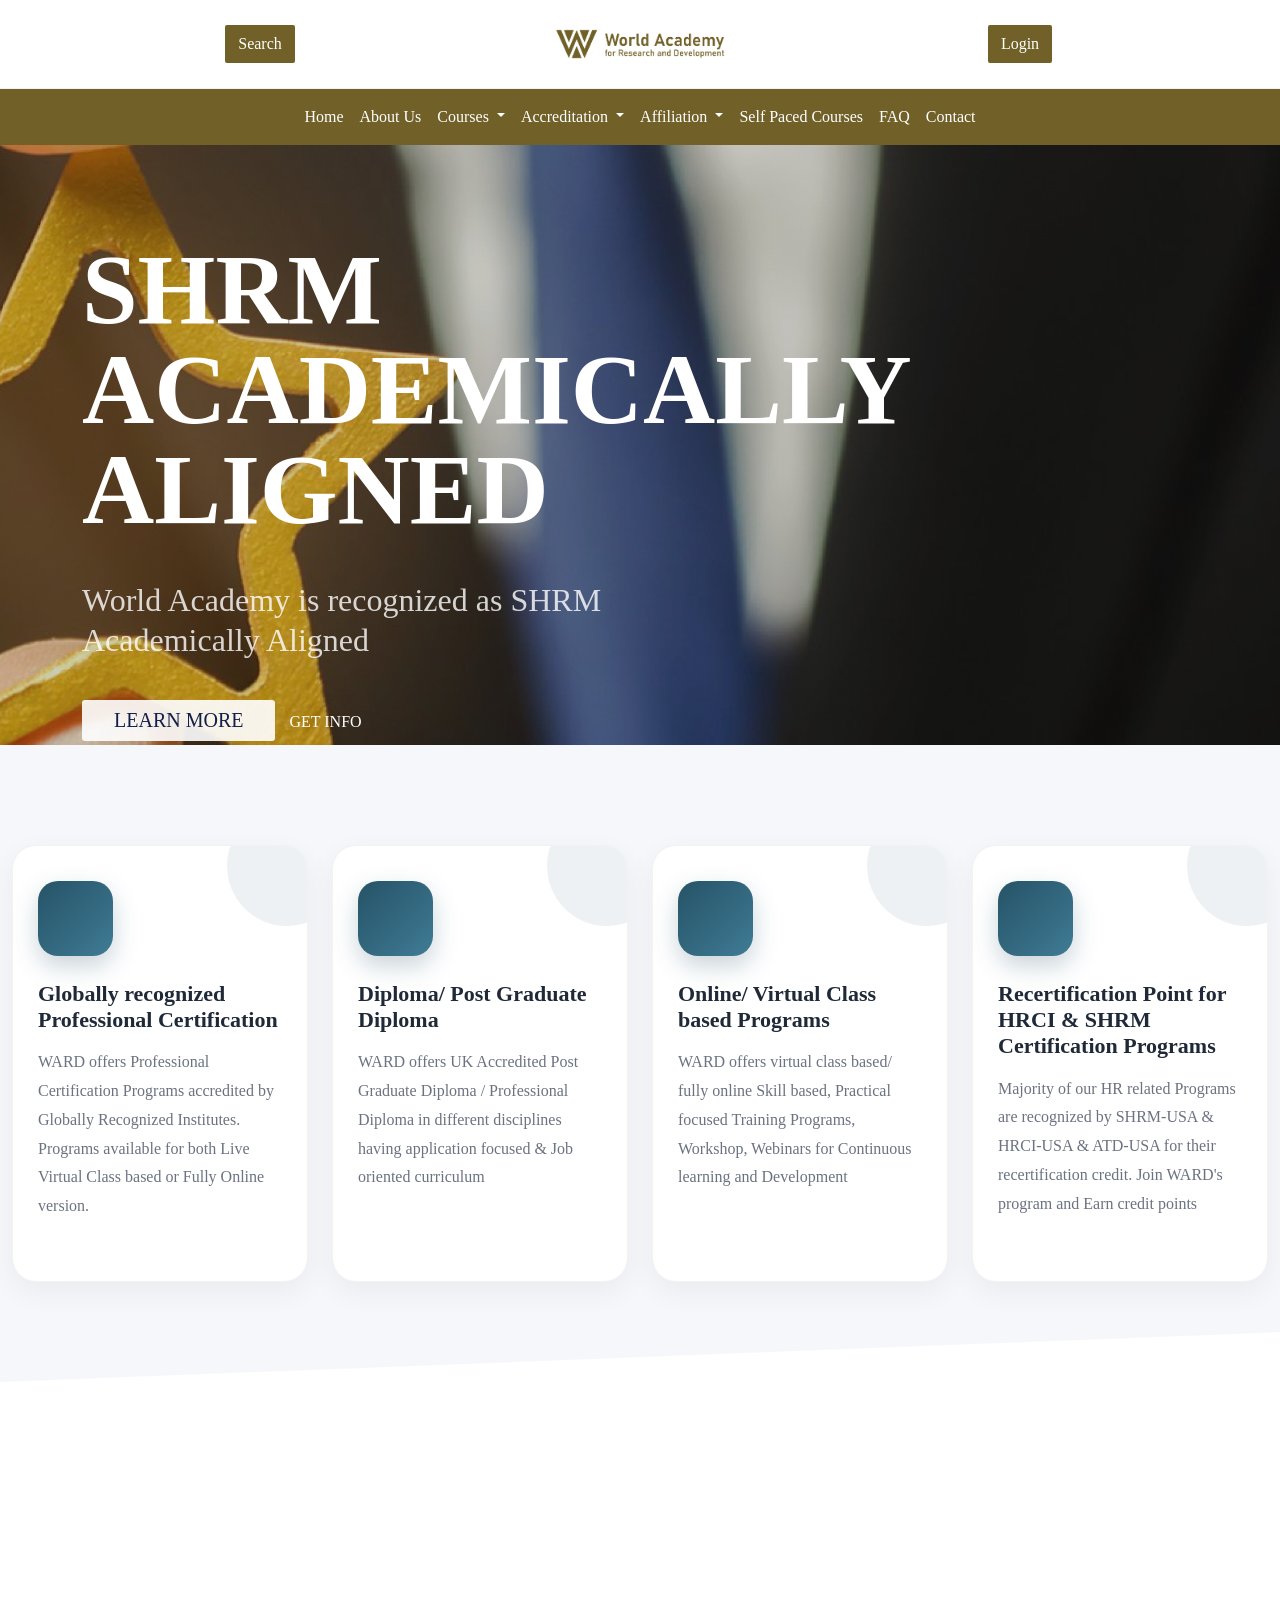
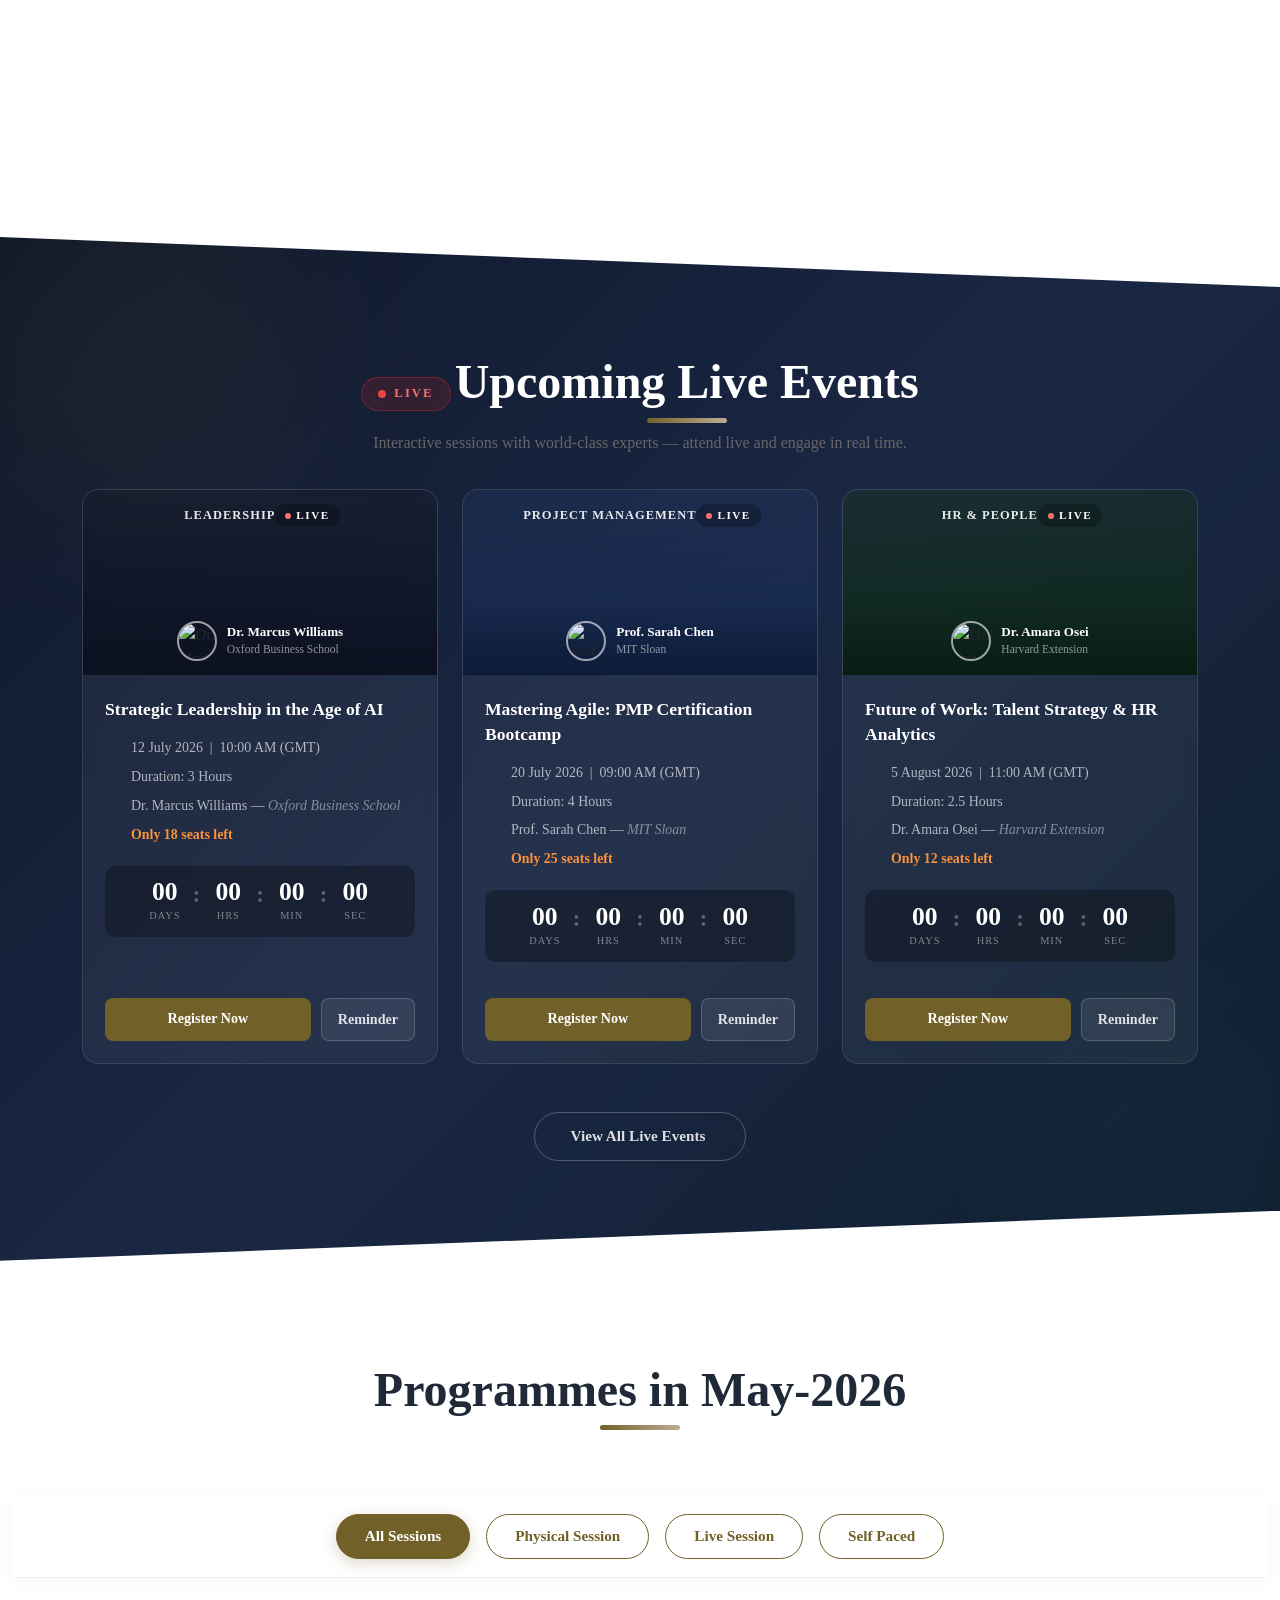
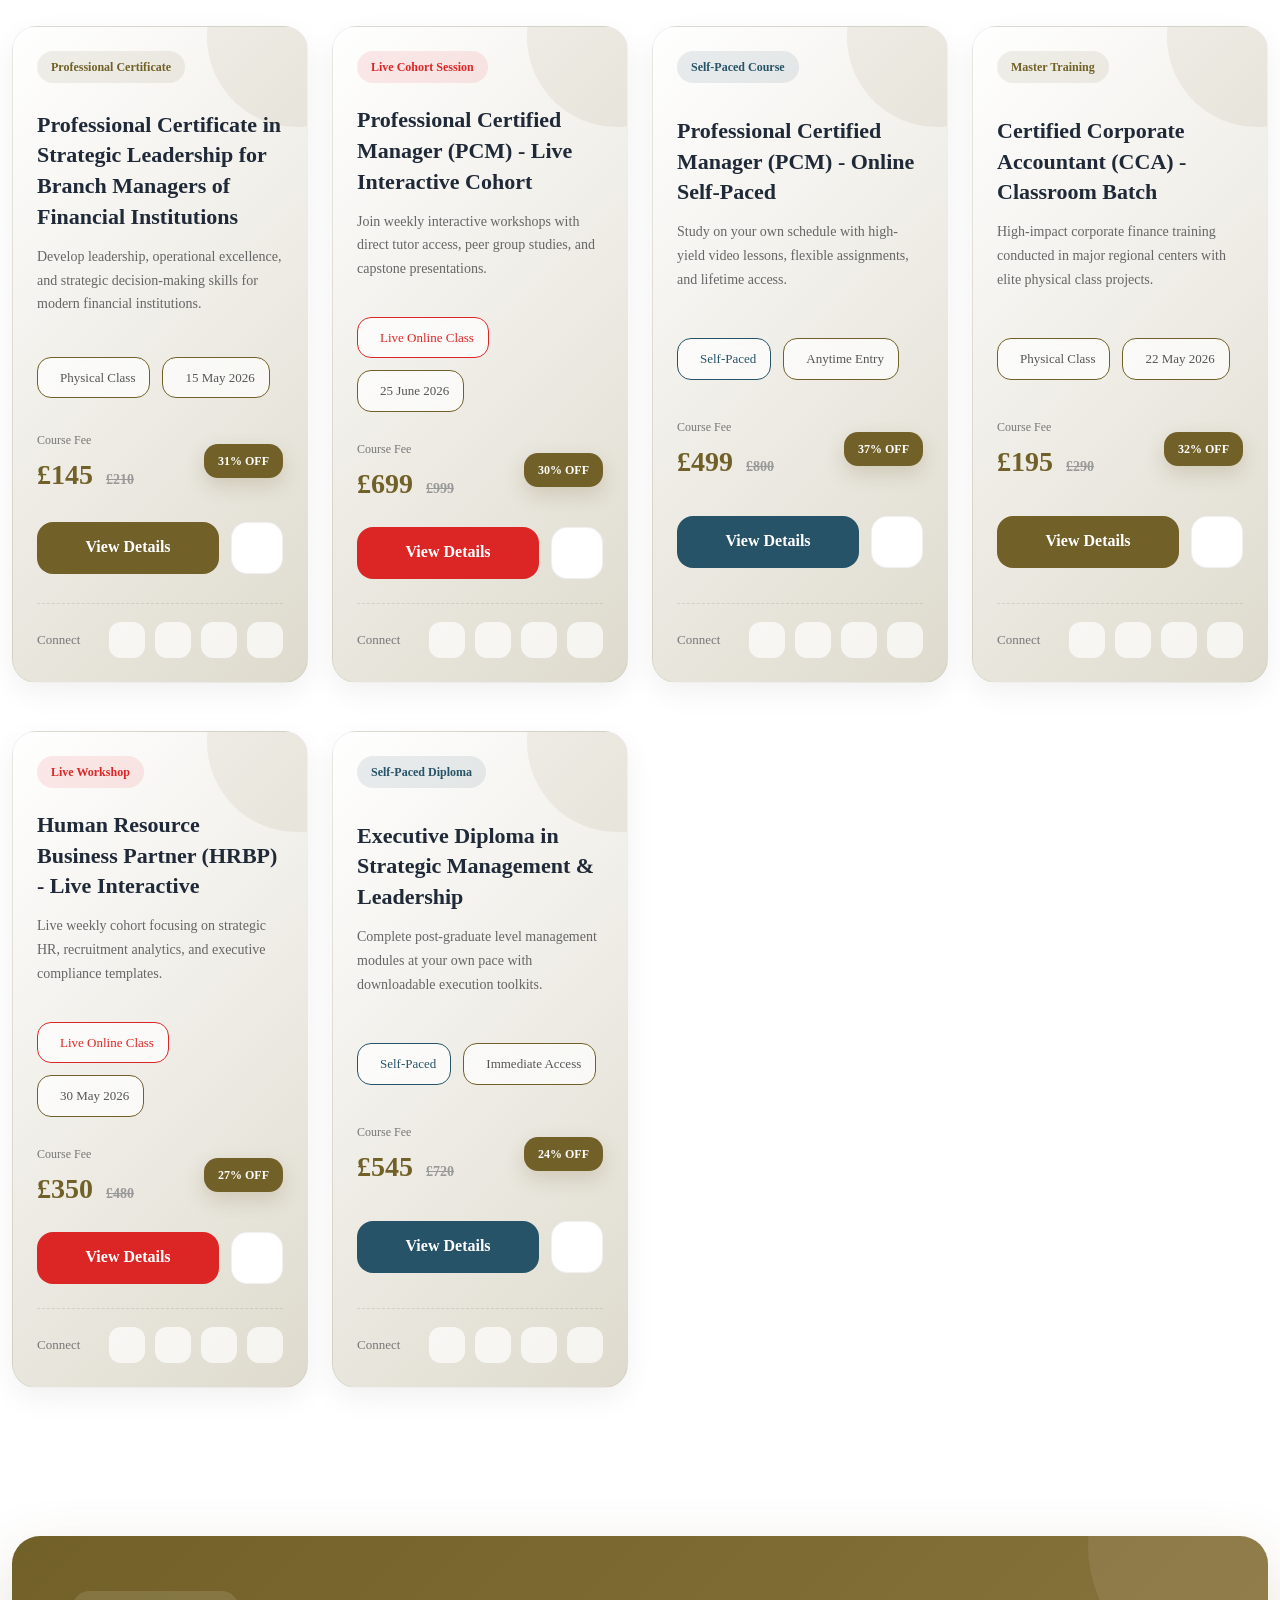
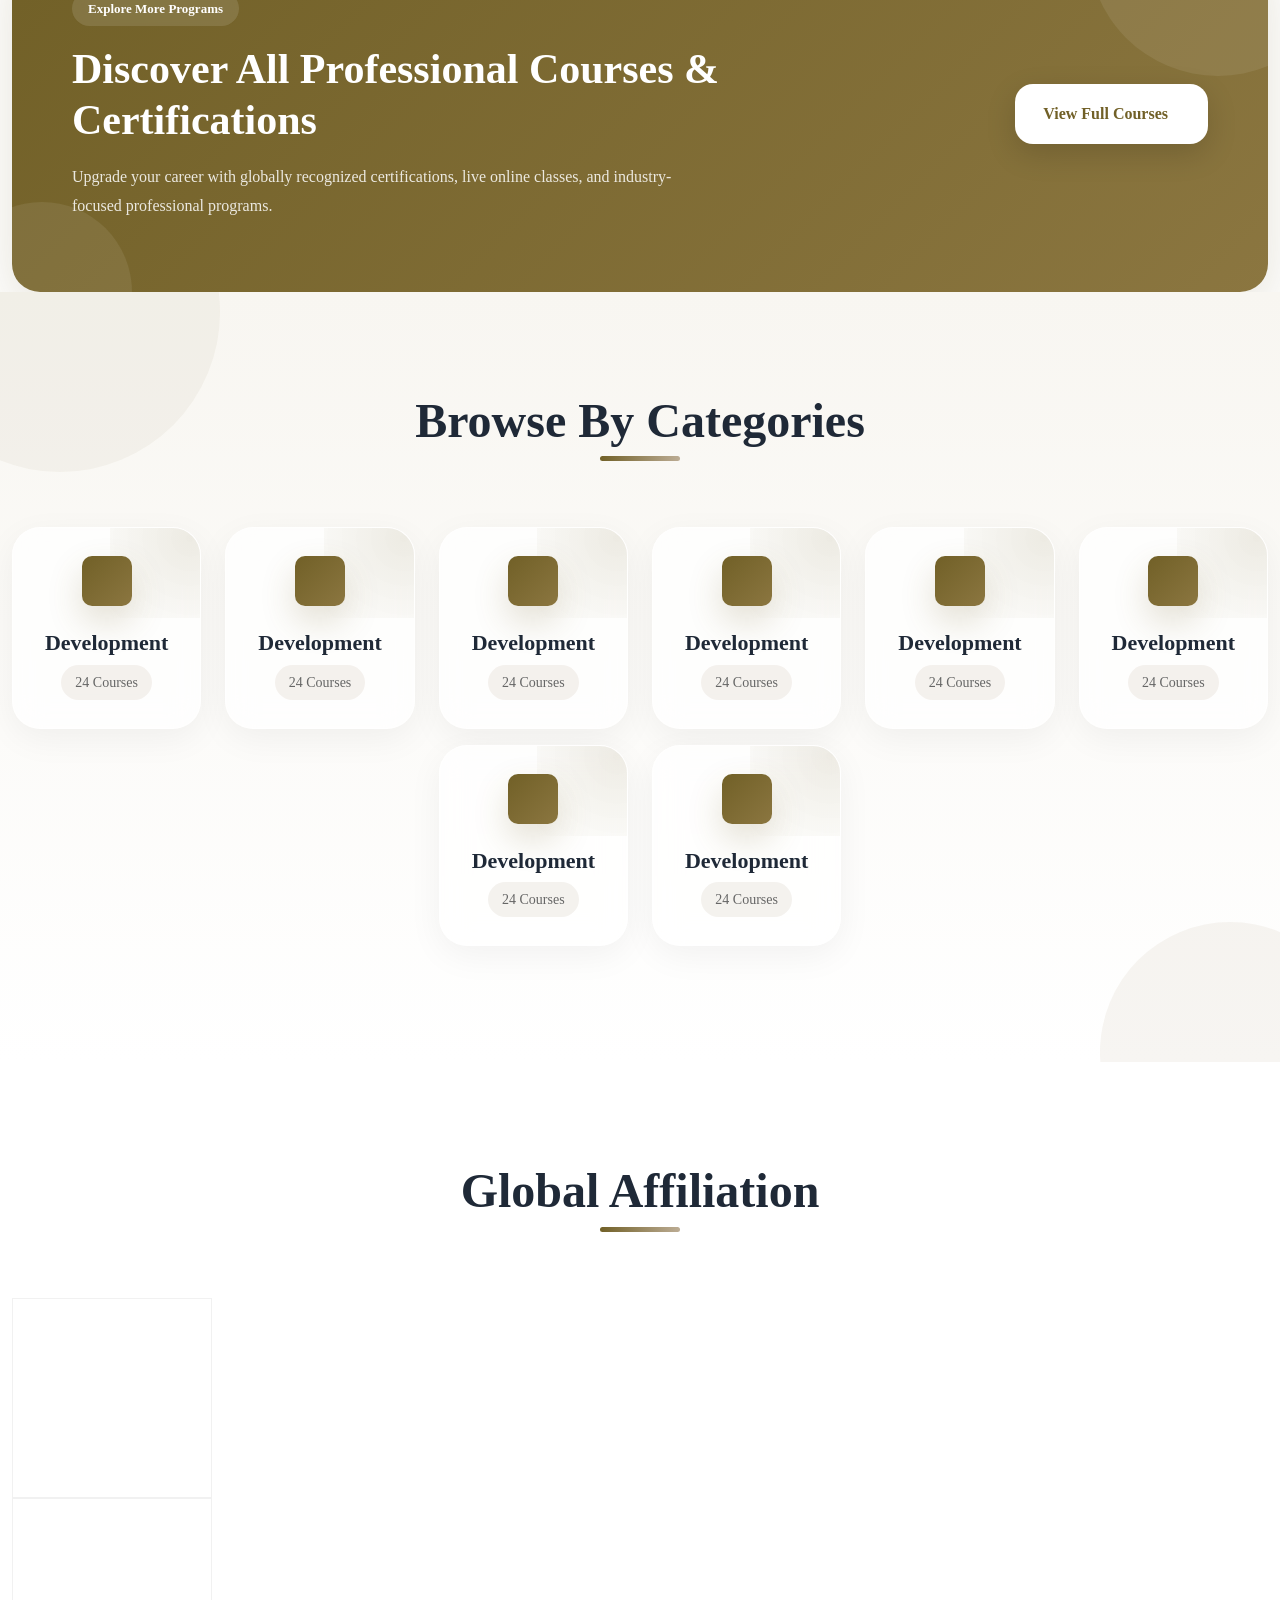
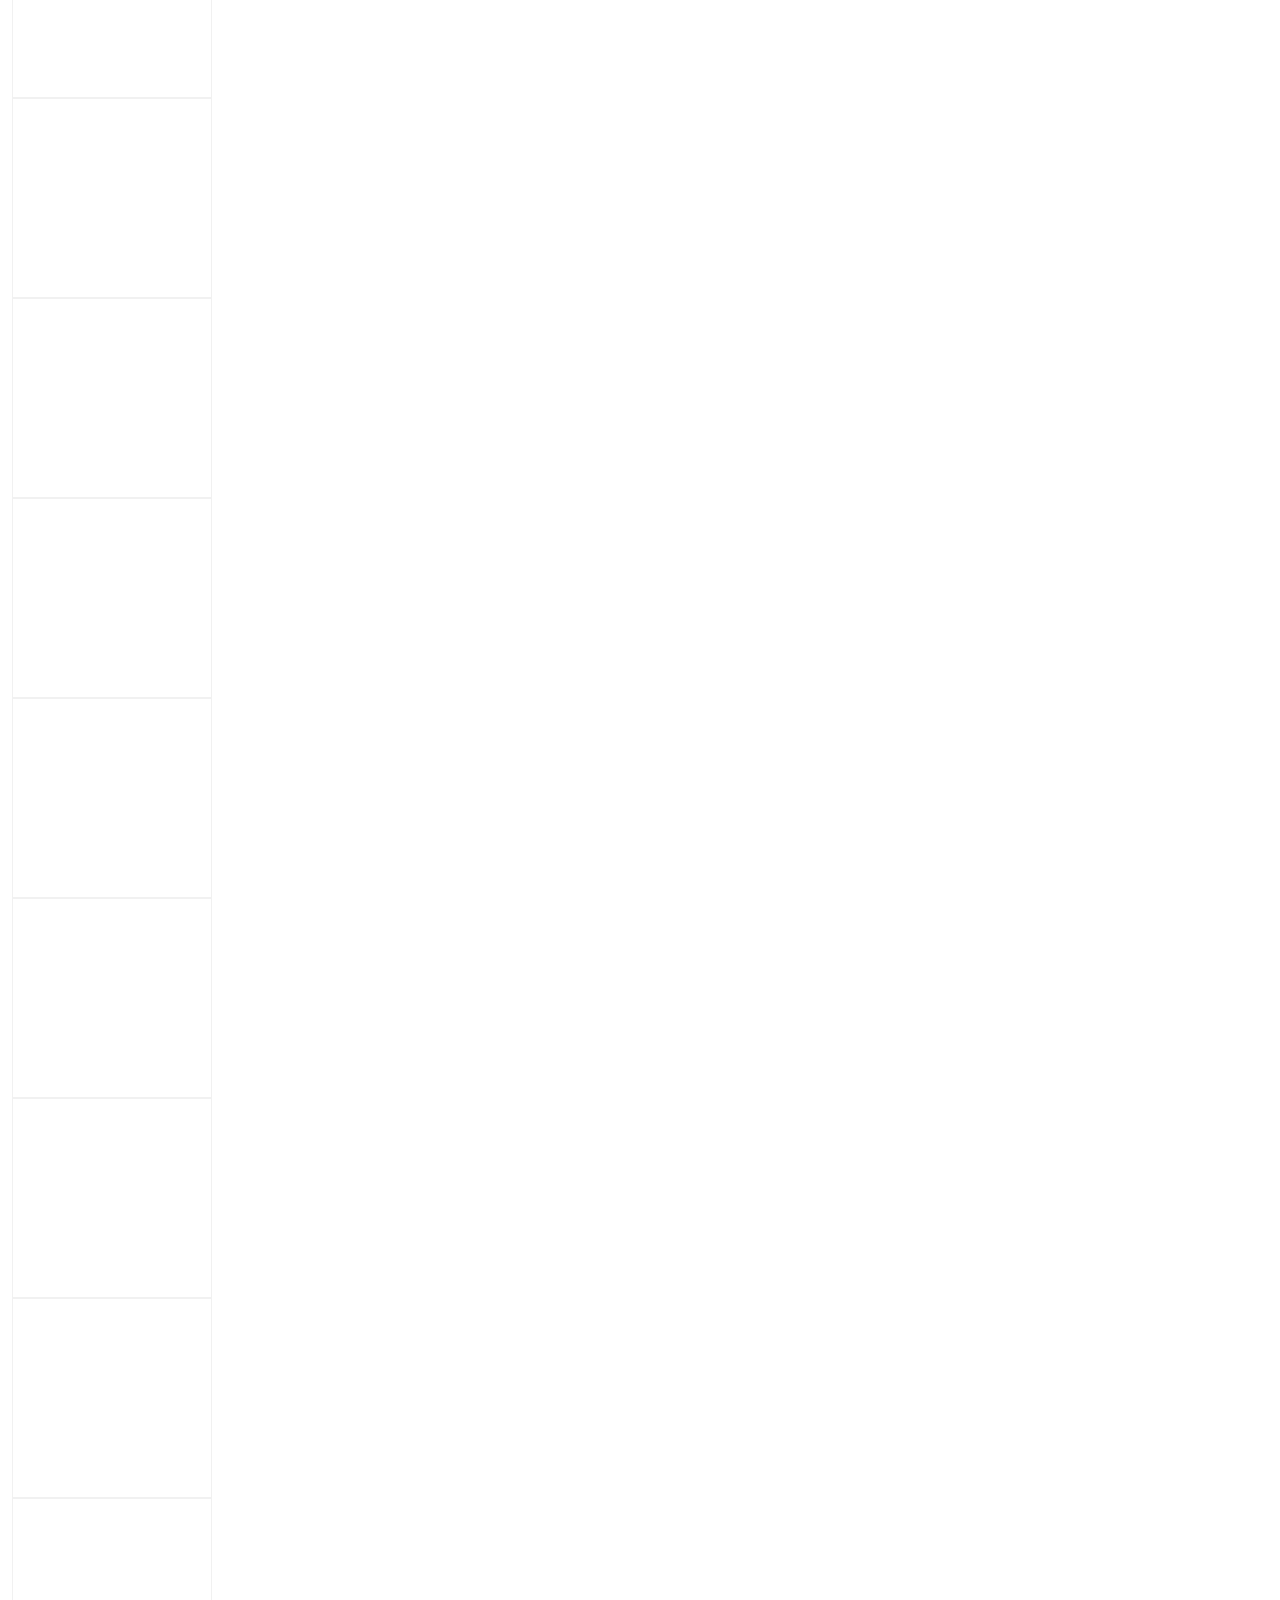
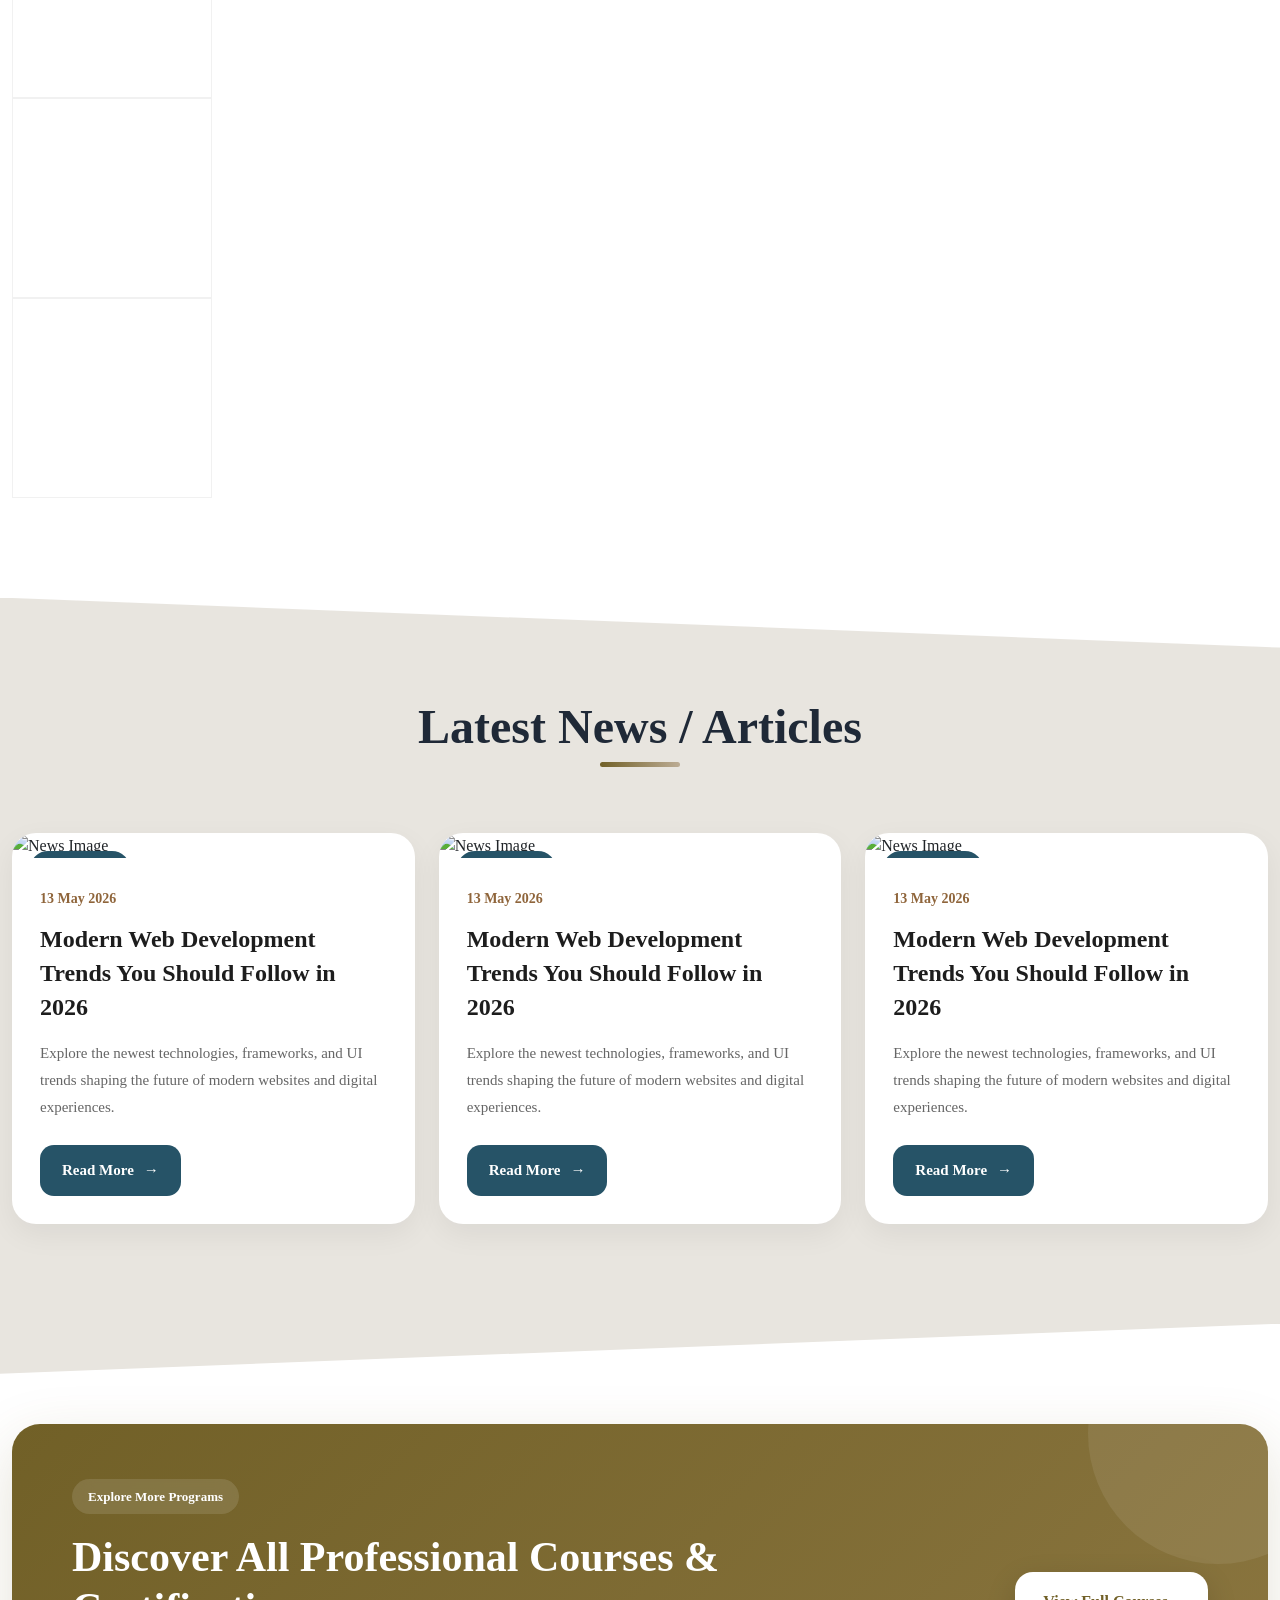
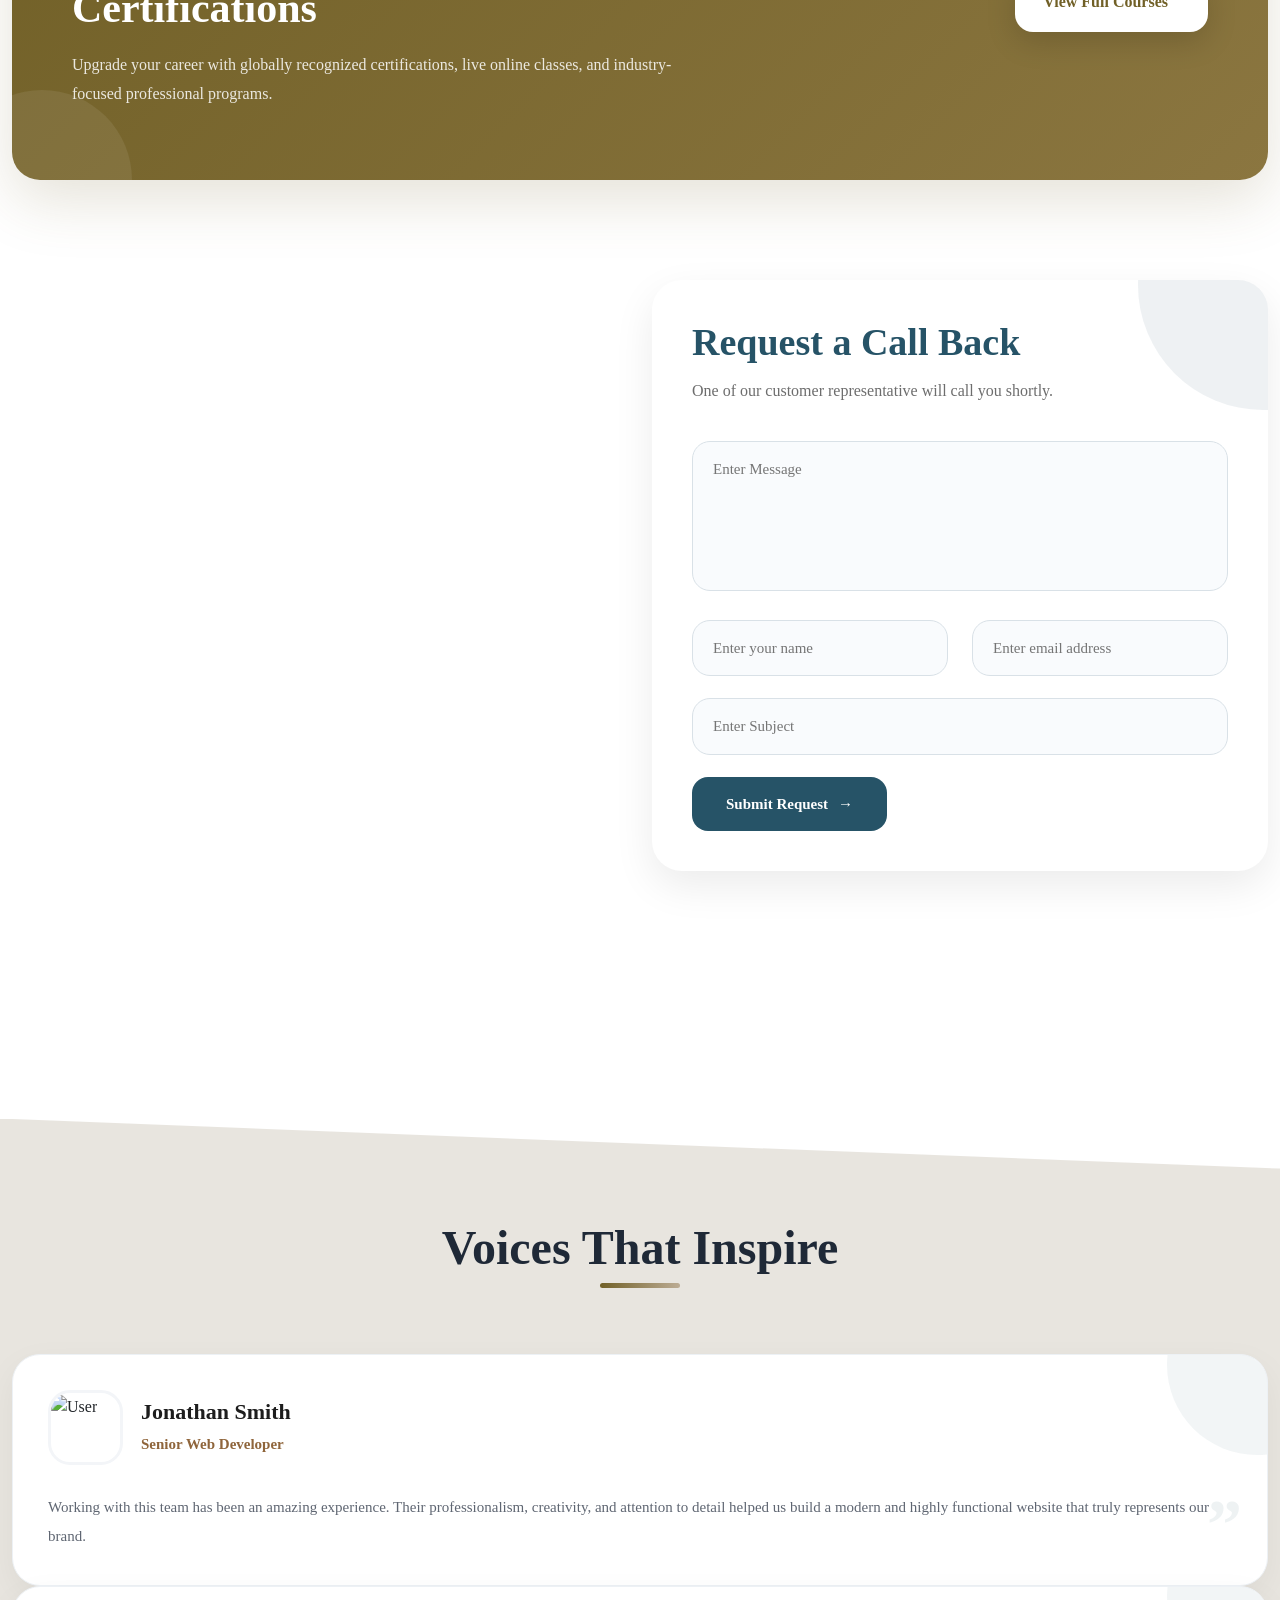
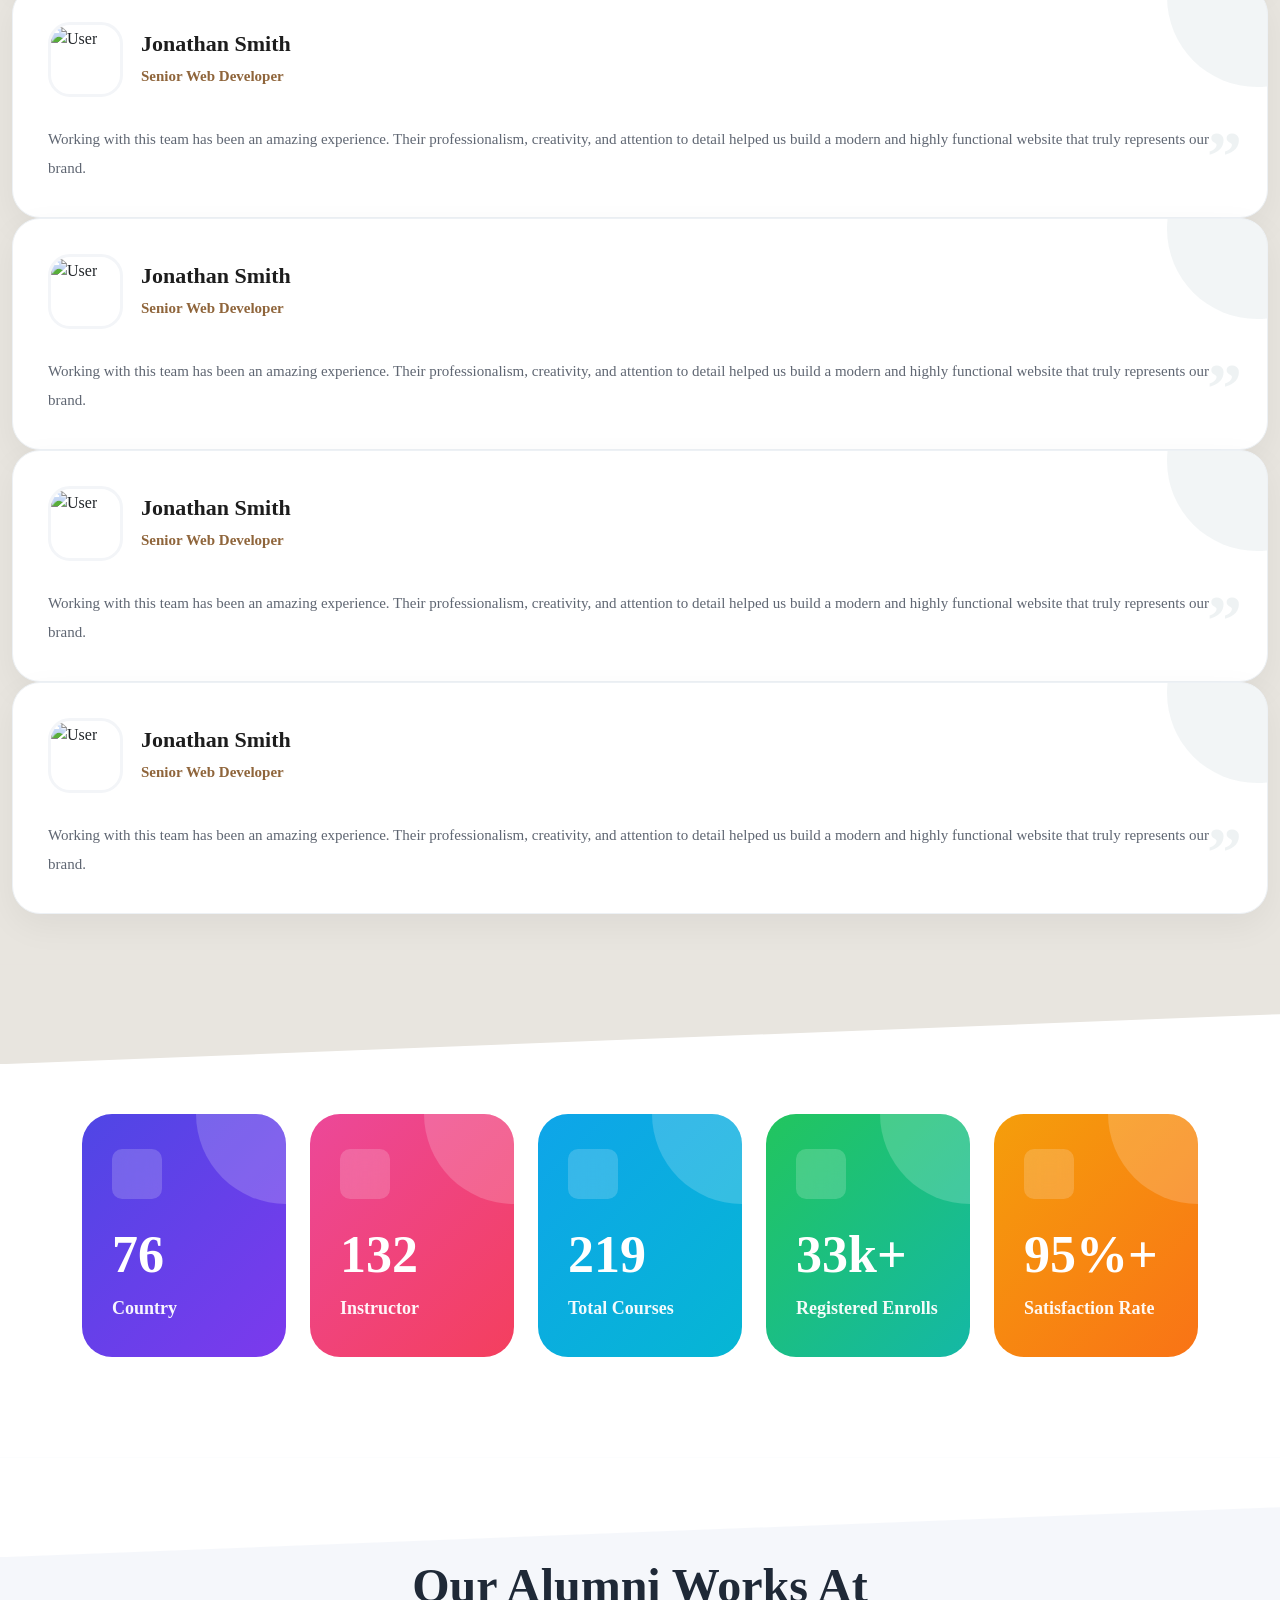
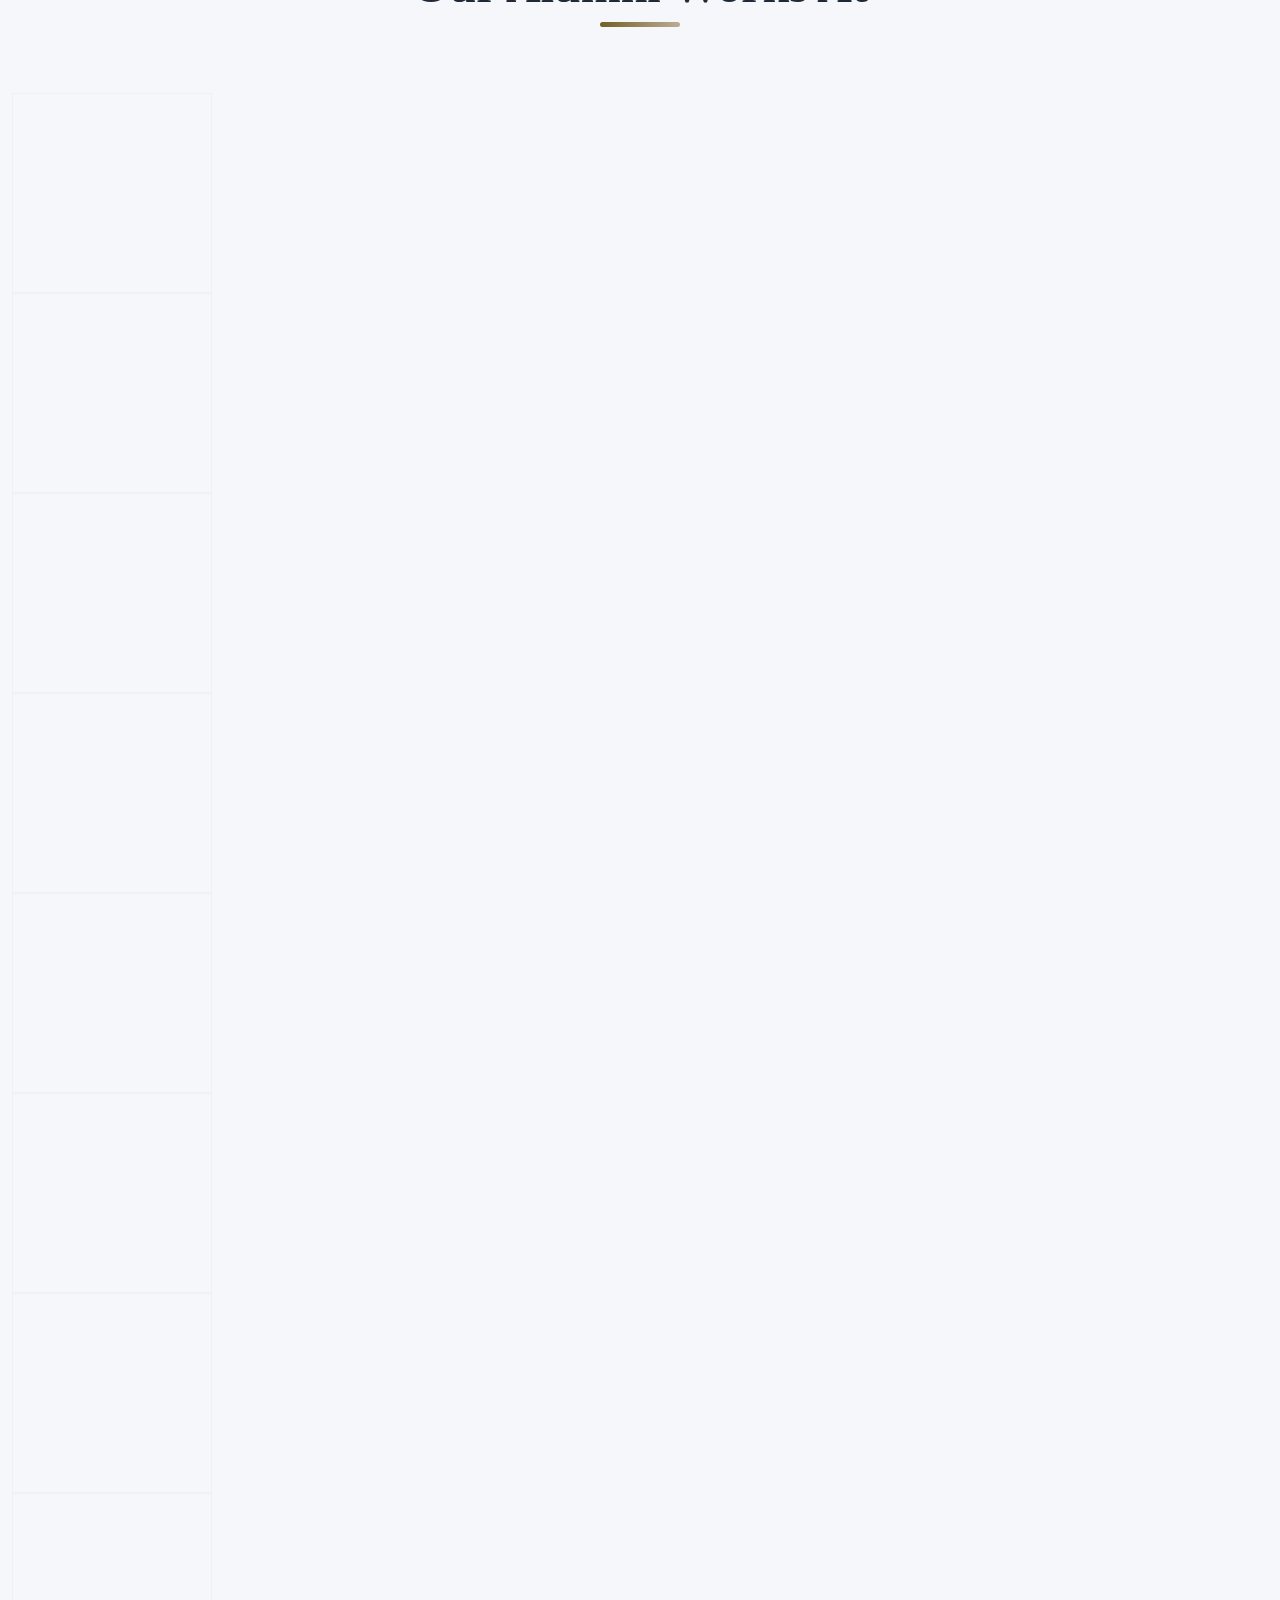
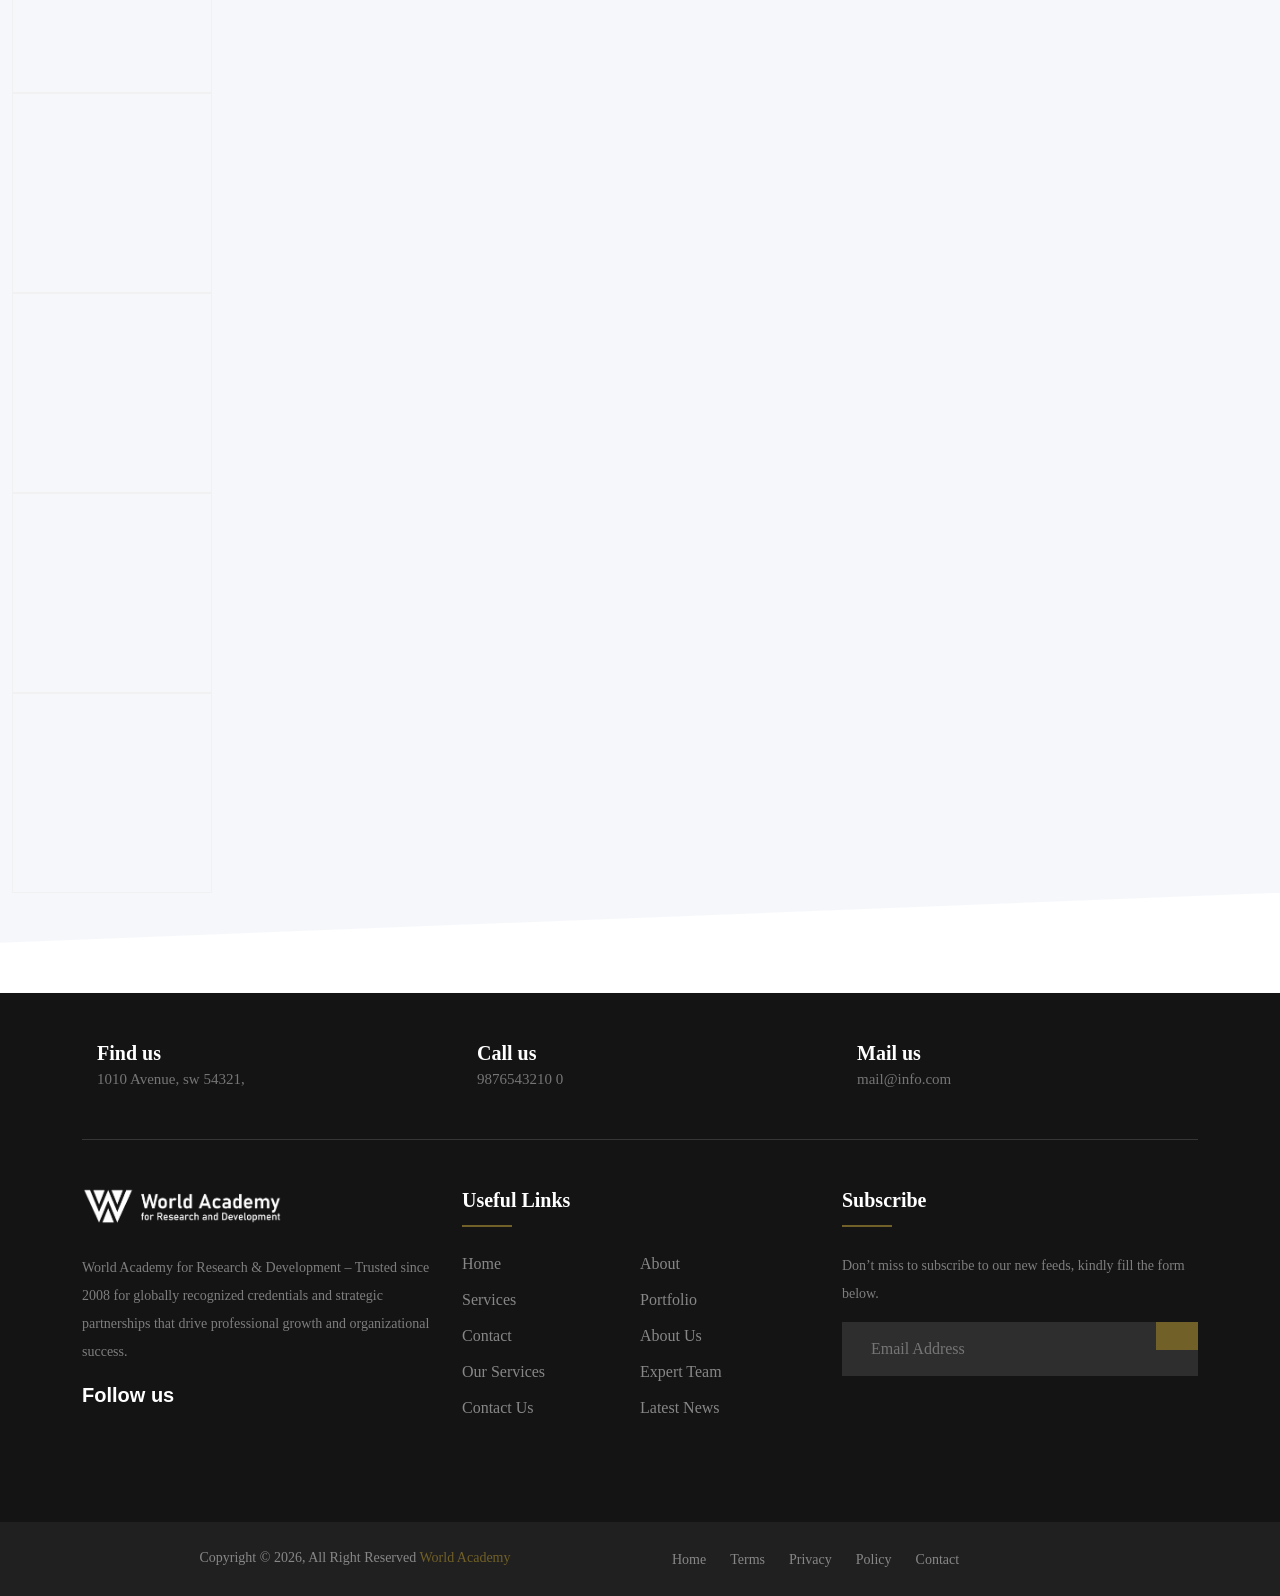
==== commit 0a119161: "shape added on a section" ====
--- a/index.html
+++ b/index.html
@@ -628,7 +628,8 @@
                 <a href="#" class="wac-view-all-events-btn">View All Live Events <i class="fa-solid fa-arrow-right ms-1"></i></a>
             </div>
 
-        </div><!-- /.container -->
+        </div>
+        <div class="left-down-shape" style="z-index: 999; background-color: #fff;"></div><!-- /.container -->
     </section>
     <!-- ============ Live Events Area End ============ -->
 
